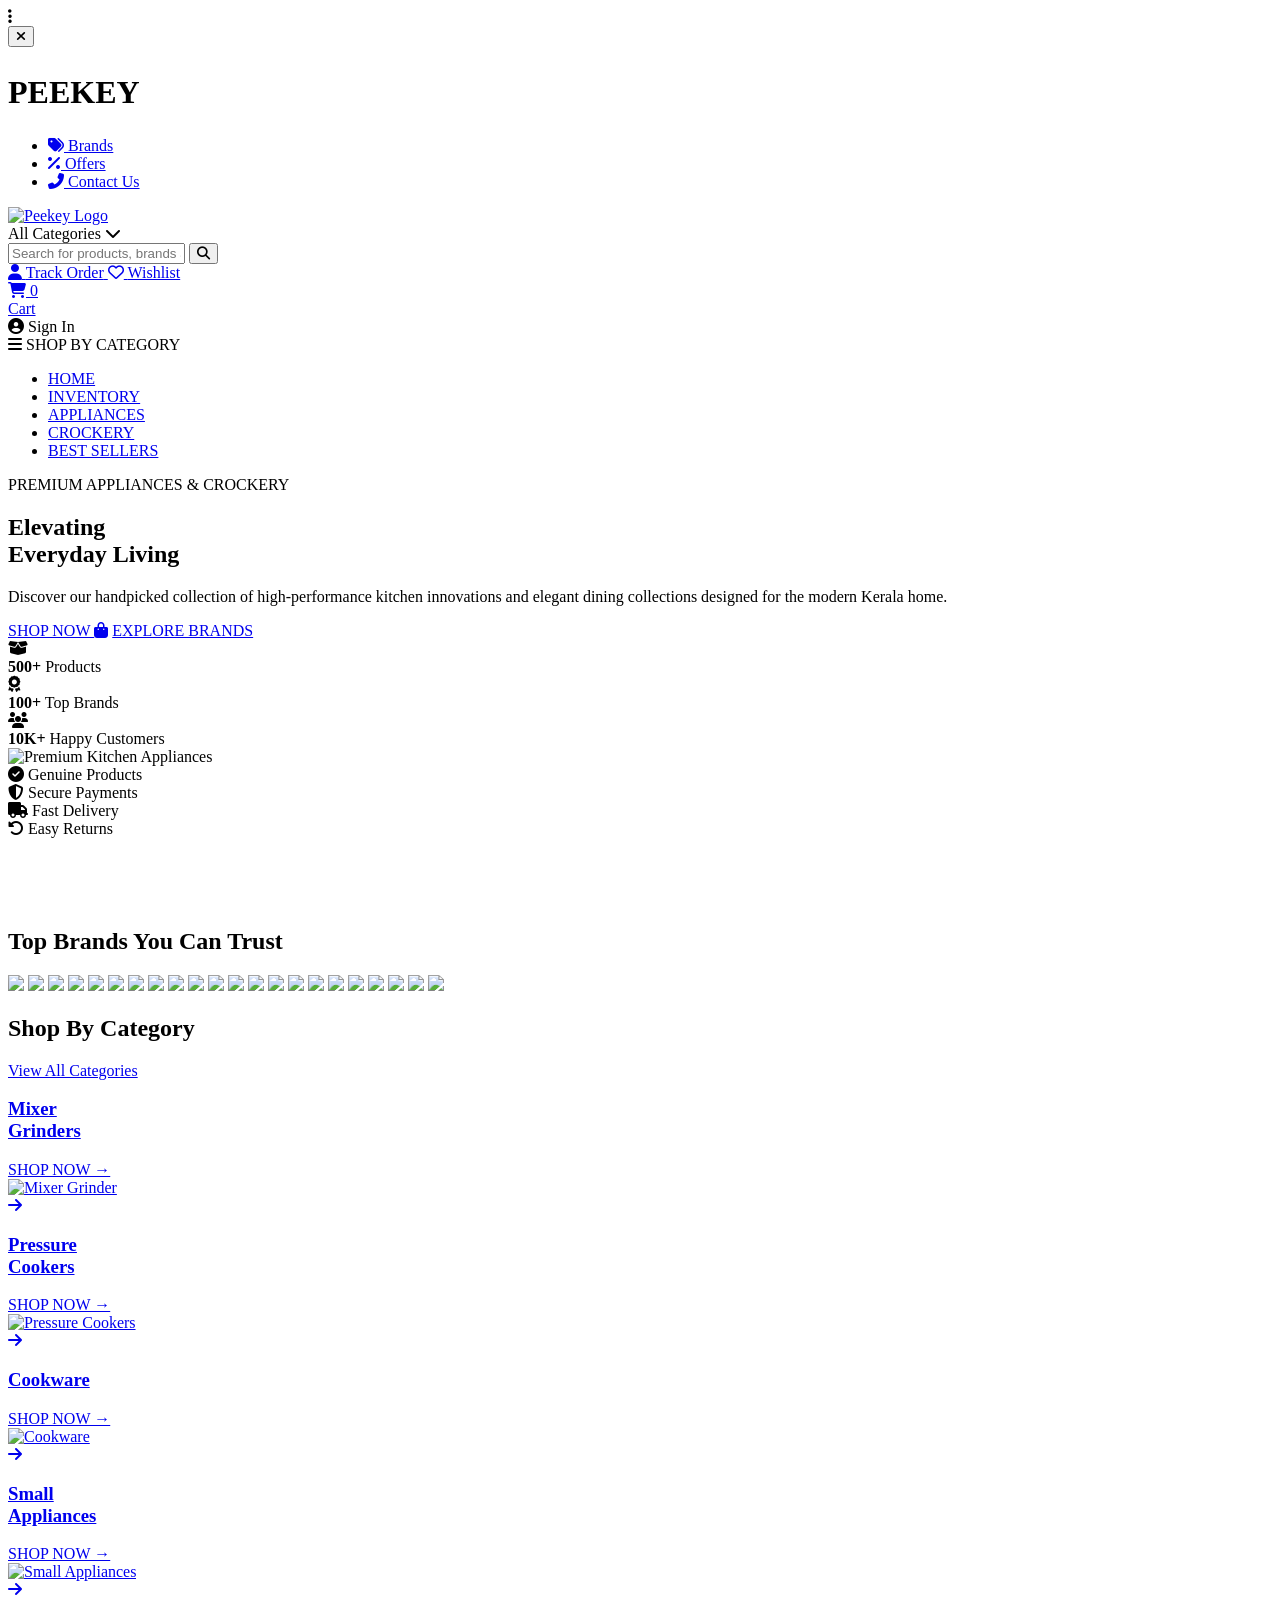
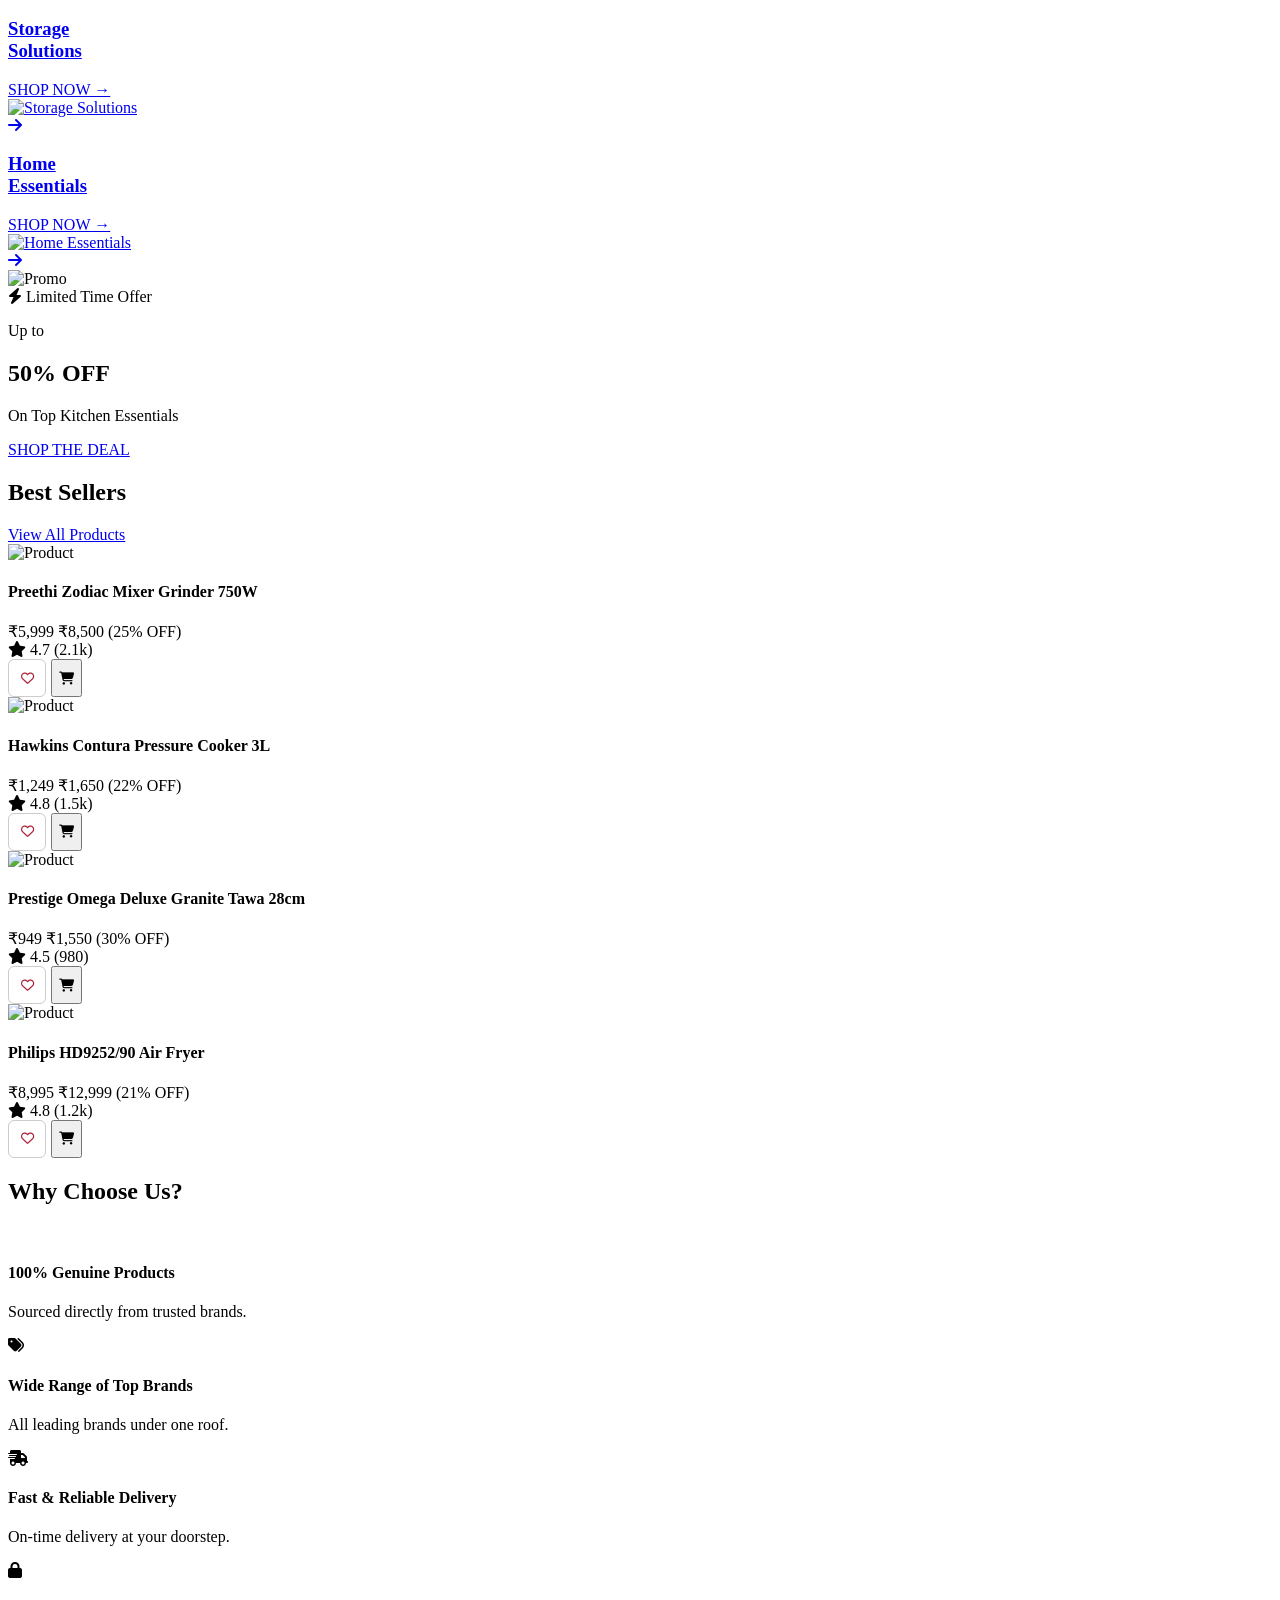
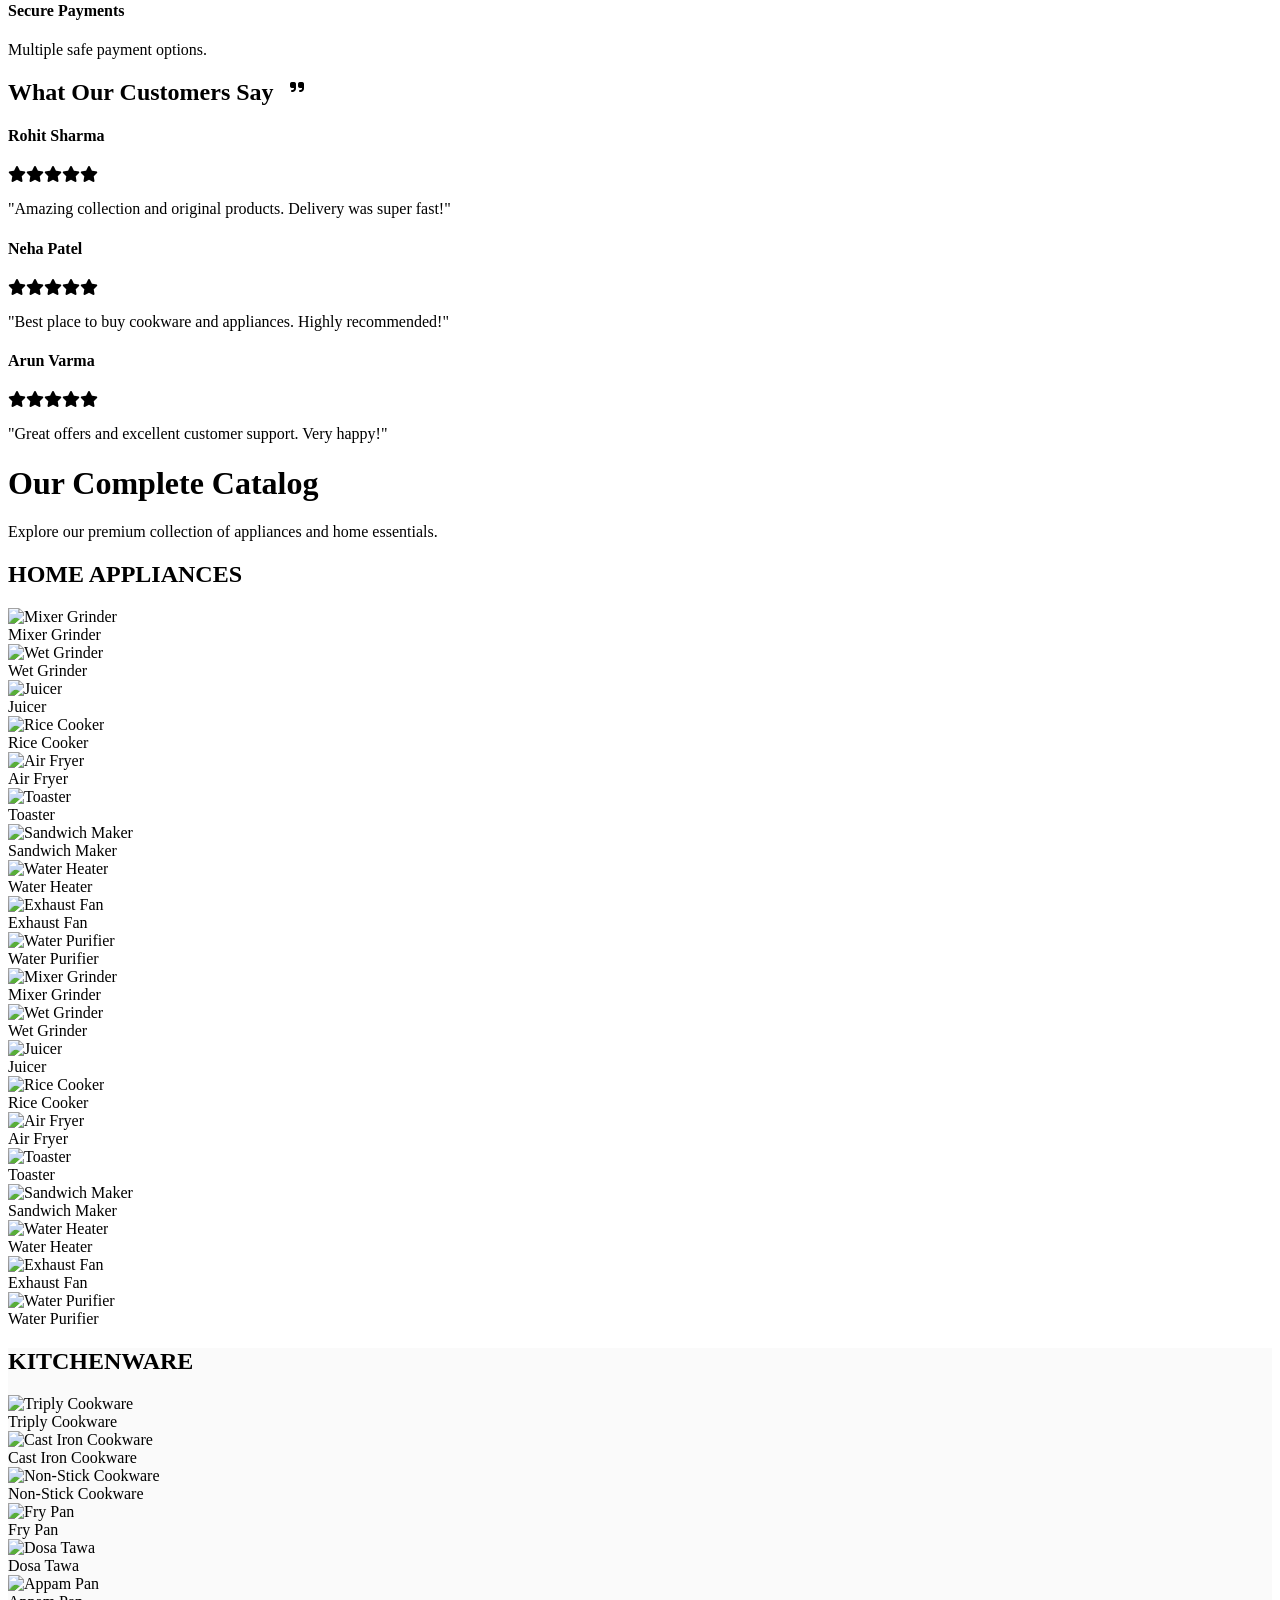
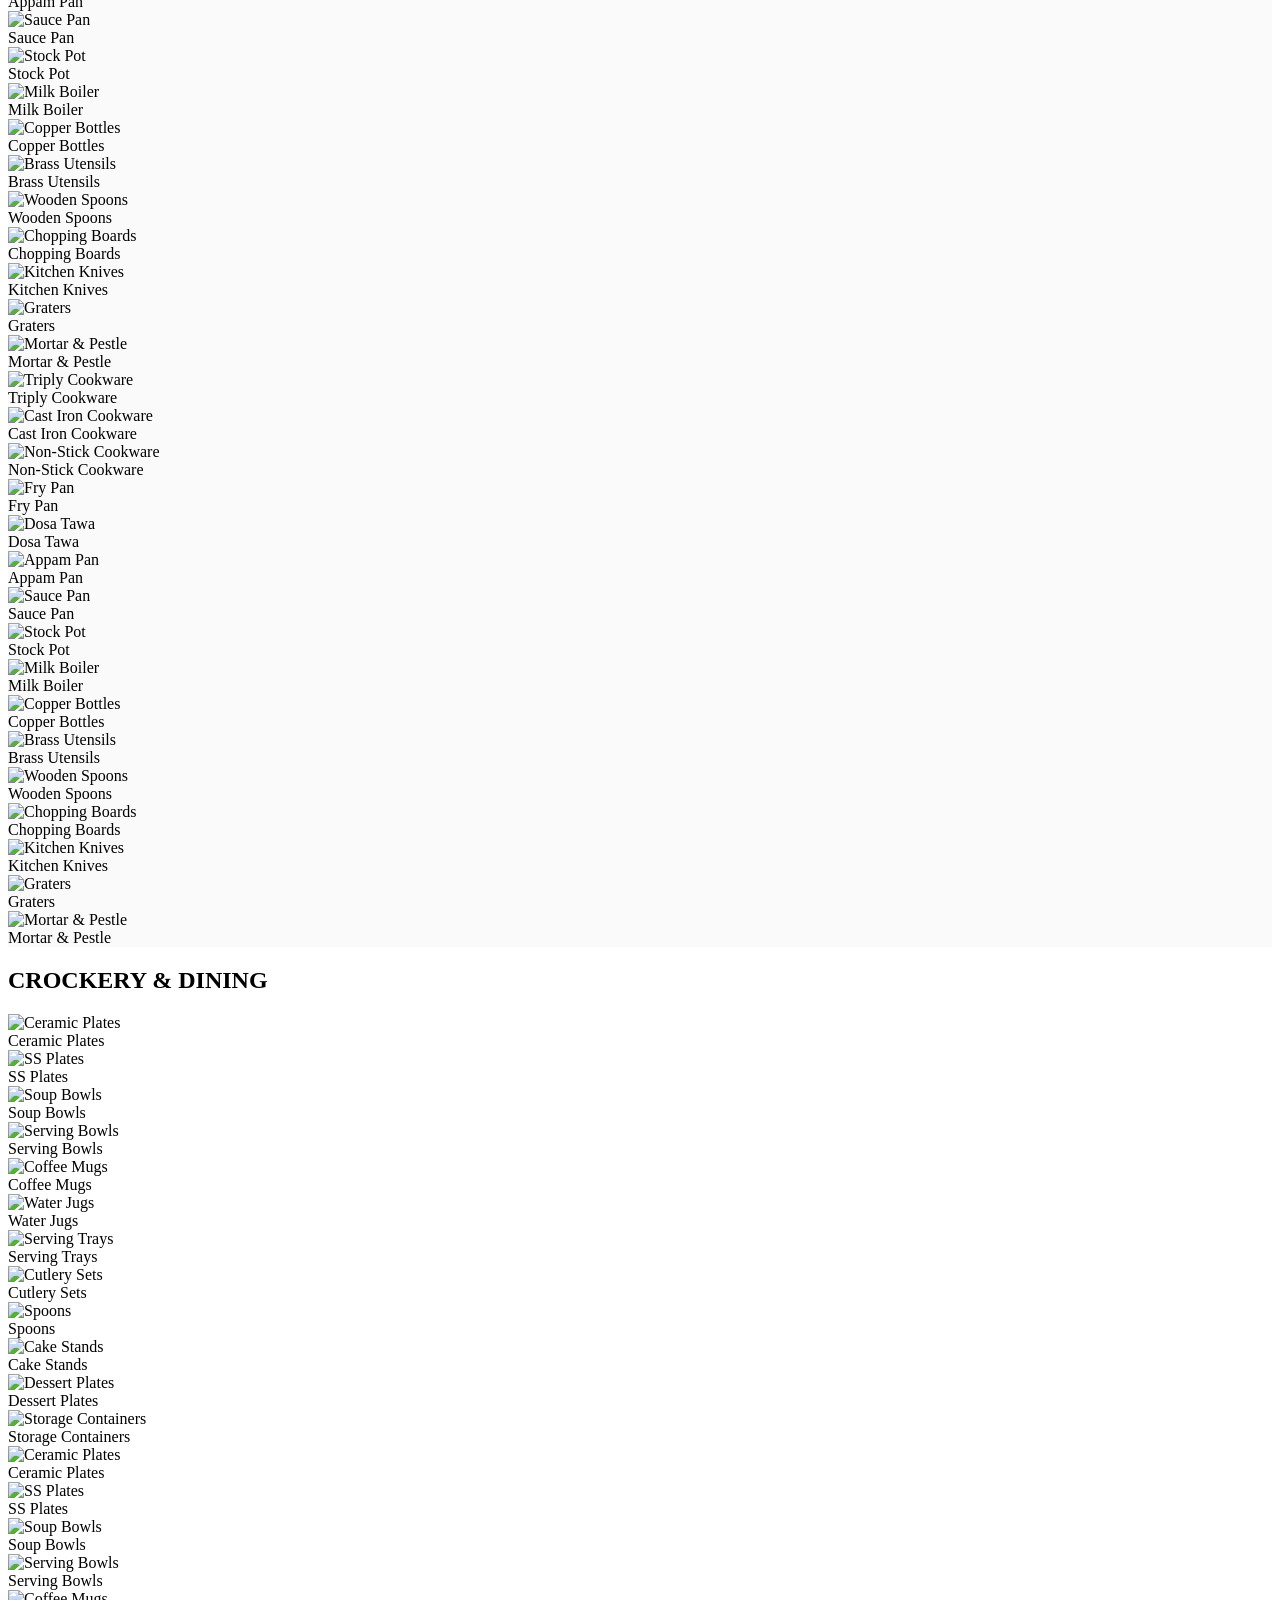
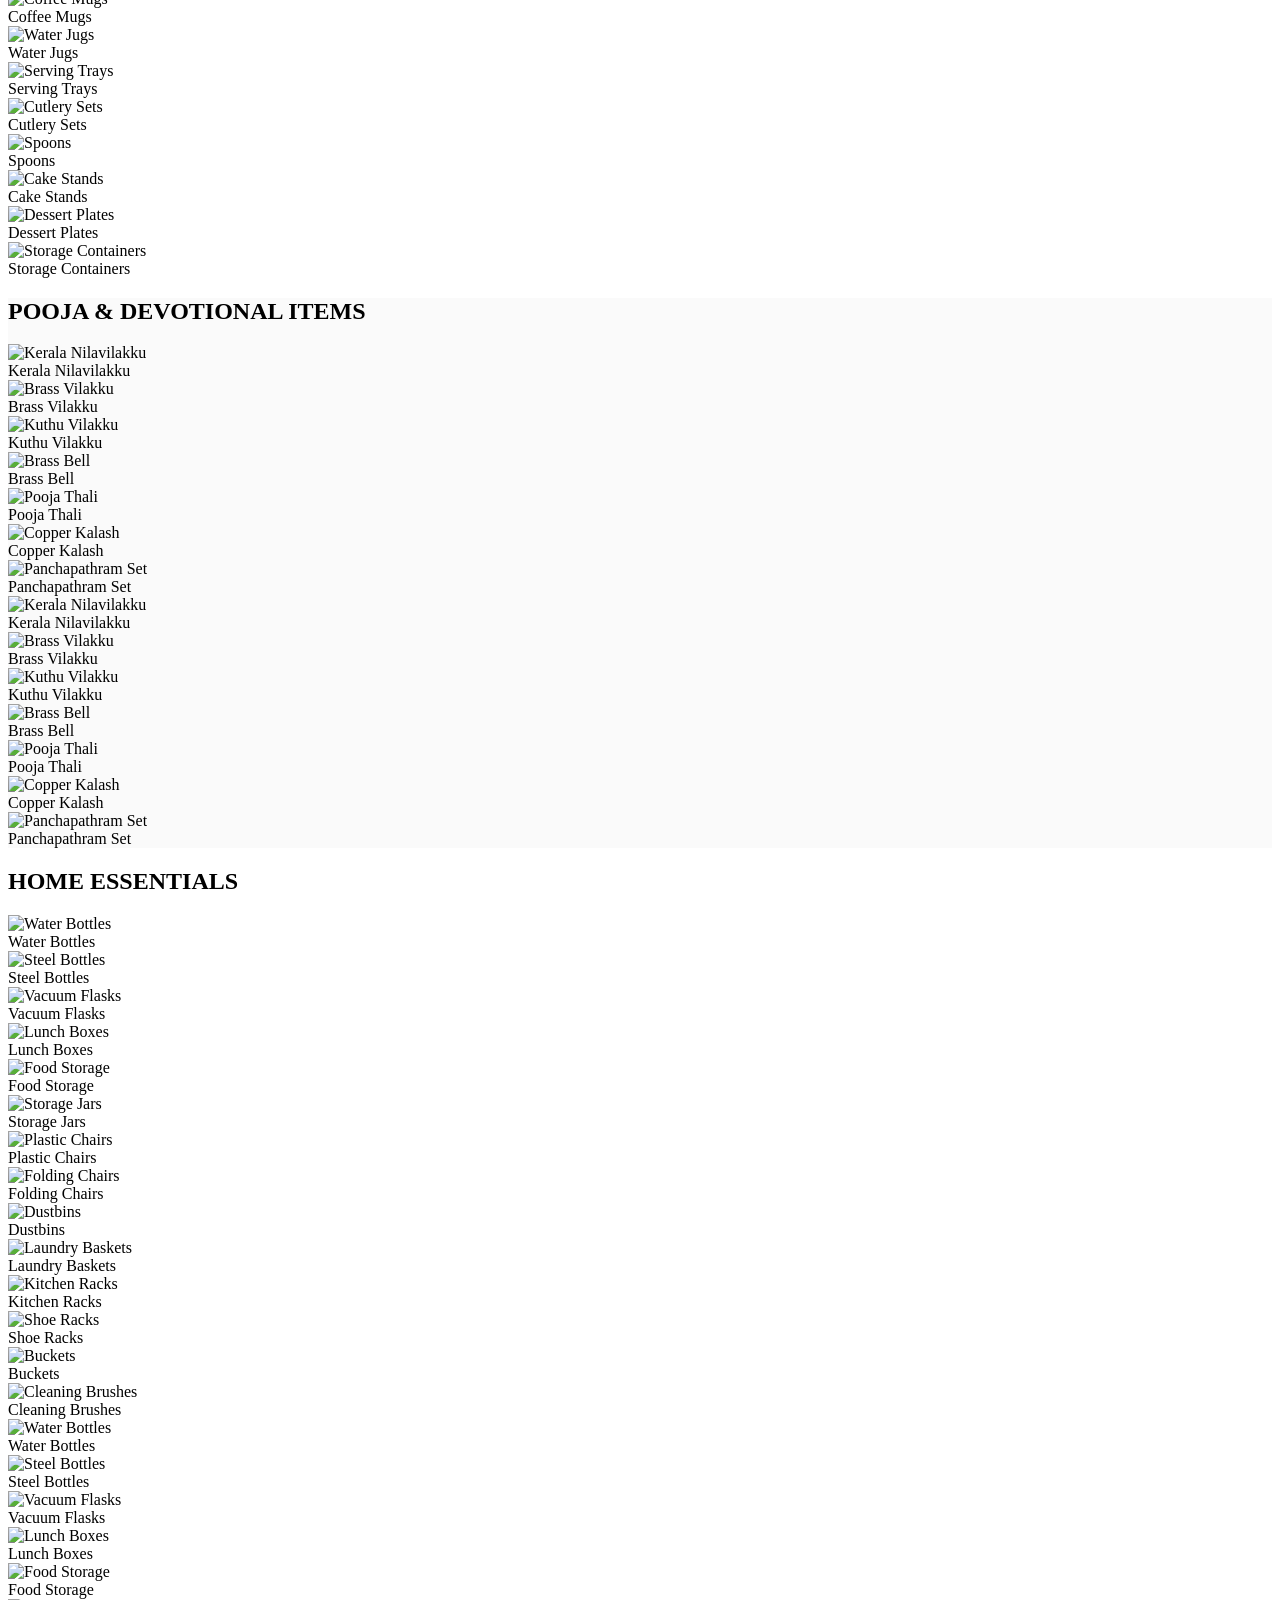
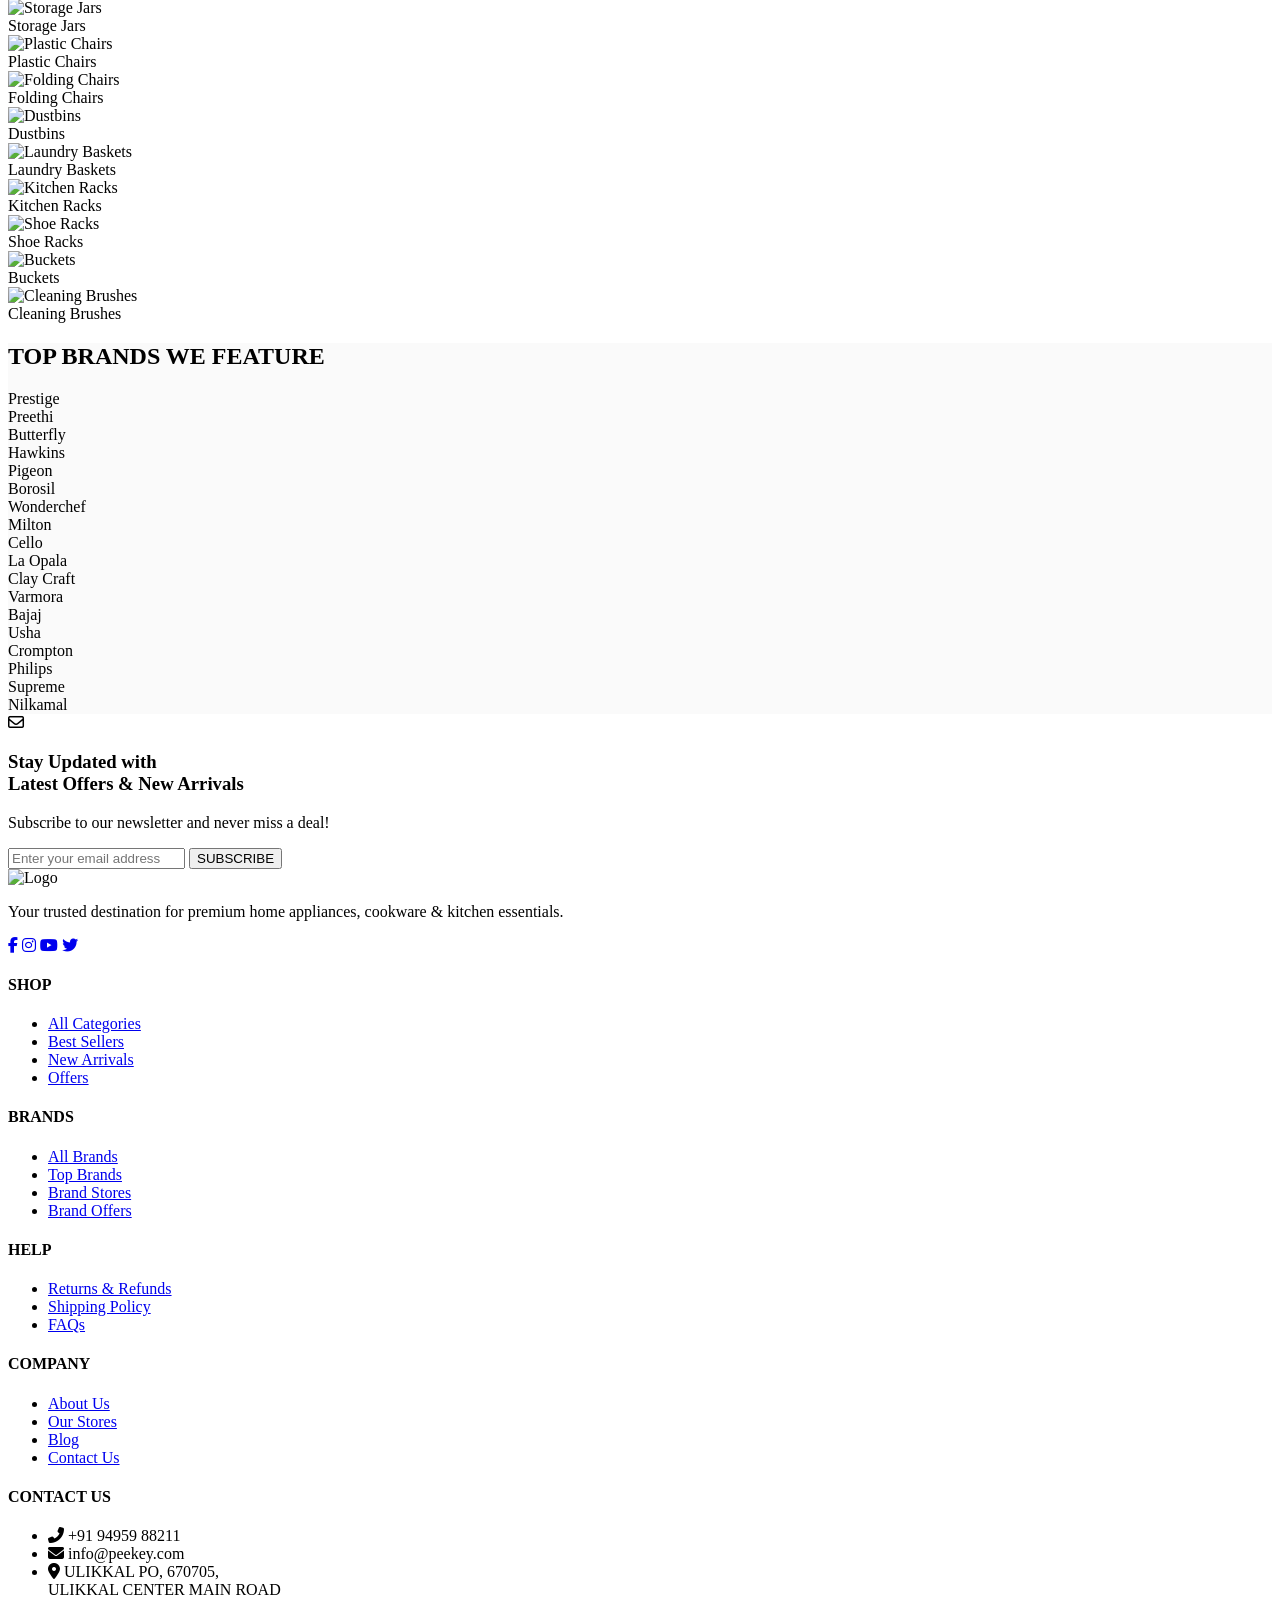
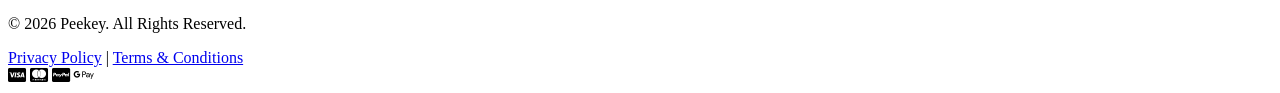
==== index.html @ 18f062eb "update" ====
<!DOCTYPE html>
<html lang="en">
<head>
    <meta charset="UTF-8">
    <meta name="viewport" content="width=device-width, initial-scale=1.0">
    <title>Peekey - Premium Appliances & Crockery</title>
    <!-- Google Fonts -->
    <link rel="preconnect" href="https://fonts.googleapis.com">
    <link rel="preconnect" href="https://fonts.gstatic.com" crossorigin>
    <link href="https://fonts.googleapis.com/css2?family=Outfit:wght@300;400;500;600;700;800&display=swap" rel="stylesheet">
    <link href="https://fonts.googleapis.com/css2?family=Playfair+Display:ital,wght@0,400..900;1,400..900&display=swap" rel="stylesheet">
    <!-- Font Awesome -->
    <link rel="stylesheet" href="https://cdnjs.cloudflare.com/ajax/libs/font-awesome/6.4.0/css/all.min.css">
    <!-- Custom CSS -->
    <link rel="stylesheet" href="css/style.css">
    <!-- Firebase SDKs -->
    <script src="https://www.gstatic.com/firebasejs/10.12.0/firebase-app-compat.js"></script>
    <script src="https://www.gstatic.com/firebasejs/10.12.0/firebase-auth-compat.js"></script>
    <script>
    // ► PASTE YOUR FIREBASE CONFIG HERE (from Firebase Console → Project Settings)
    const FIREBASE_CONFIG = {
      apiKey: "AIzaSyDORHIlkHTnmxTG6Pgc-tPNrzwOXvIFabs",
      authDomain: "peekey-store-ulikkal.firebaseapp.com",
      projectId: "peekey-store-ulikkal",
      storageBucket: "peekey-store-ulikkal.firebasestorage.app",
      messagingSenderId: "1025478049798",
      appId: "1:1025478049798:web:73d416aa0f0b357b710387"
    };
    let firebaseReady = false;
    try {
      if (FIREBASE_CONFIG.apiKey) {
        firebase.initializeApp(FIREBASE_CONFIG);
        firebaseReady = true;
      }
    } catch(e) {}
    </script>
    <style>
    /* Quick Edit Modal */
    #quickEditOverlay {
      position: fixed;
      inset: 0;
      background: rgba(0, 0, 0, 0.6);
      z-index: 100000;
      display: none;
      align-items: center;
      justify-content: center;
      backdrop-filter: blur(4px);
      padding: 16px;
    }
    .qe-card {
      background: #fff;
      border-radius: 16px;
      width: 100%;
      max-width: 380px;
      padding: 24px;
      font-family: 'Outfit', sans-serif;
      box-shadow: 0 20px 60px rgba(0, 0, 0, 0.3);
      position: relative;
      animation: qePop 0.3s cubic-bezier(0.34, 1.56, 0.64, 1);
    }
    @keyframes qePop {
      from { transform: scale(0.9); opacity: 0; }
      to { transform: scale(1); opacity: 1; }
    }
    @media (max-width: 480px) {
      .qe-card {
        padding: 18px;
        border-radius: 12px;
      }
    }
    /* Admin Mode Highlight on shelves */
    .admin-mode-active .shelf-item {
      position: relative;
      cursor: pointer;
    }
    .admin-mode-active .shelf-item::after {
      content: '⚙️ Edit';
      position: absolute;
      top: 6px;
      right: 6px;
      background: rgba(173, 31, 53, 0.9);
      color: #fff;
      font-size: 0.65rem;
      font-weight: 700;
      padding: 3px 6px;
      border-radius: 4px;
      opacity: 0;
      transition: opacity 0.2s ease;
      z-index: 10;
    }
    .admin-mode-active .shelf-item:hover::after {
      opacity: 1;
    }
    </style>
</head>
<body>

    <!-- Right Sidebar Notch Trigger -->
    <div class="right-notch-btn" id="openSidebarBtn">
        <i class="fas fa-ellipsis-v"></i>
    </div>

    <!-- Right Sidebar -->
    <div class="right-sidebar-overlay" id="rightSidebarOverlay"></div>
    <div class="right-sidebar" id="rightSidebar">
        <button class="close-sidebar-btn" id="closeSidebarBtn"><i class="fas fa-times"></i></button>
        <div class="sidebar-logo">
            <h2 style="color:var(--red); font-weight:900; font-size: 2rem;">PEEKEY</h2>
        </div>
        <ul class="sidebar-nav">
            <li><a href="#brands" class="sidebar-link"><i class="fas fa-tags"></i> Brands</a></li>
            <li><a href="#offers" class="sidebar-link"><i class="fas fa-percent"></i> Offers</a></li>
            <li><a href="#contact" class="sidebar-link"><i class="fas fa-phone-alt"></i> Contact Us</a></li>
        </ul>
    </div>


    <!-- Top Search Bar -->
    <div class="top-search-bar">
        <div class="container ts-inner">
            <a href="index.html" class="ts-logo">
                <img src="assets/logo.png" alt="Peekey Logo">
            </a>
            
            <div class="ts-search">
                <div class="search-dropdown">
                    <span>All Categories <i class="fas fa-chevron-down"></i></span>
                </div>
                <input type="text" placeholder="Search for products, brands and more...">
                <button type="submit"><i class="fas fa-search"></i></button>
            </div>
            
            <div class="ts-actions">
                <a href="#catalog" class="ts-action-item">
                    <i class="fas fa-user"></i>
                    <span>Track Order</span>
                </a>
                <a href="#catalog" class="ts-action-item">
                    <i class="far fa-heart"></i>
                    <span>Wishlist</span>
                </a>
                <a href="#catalog" class="ts-action-item cart-btn">
                    <div class="cart-icon-wrapper">
                        <i class="fas fa-shopping-cart"></i>
                        <span class="badge">0</span>
                    </div>
                    <span>Cart</span>
                </a>
                <!-- Sign In / User Button -->
                <div id="signinBtn" class="ts-action-item" style="cursor:pointer" onclick="openSignIn()">
                    <i class="fas fa-circle-user"></i>
                    <span>Sign In</span>
                </div>
                <div id="userBtn" style="display:none;cursor:pointer;align-items:center;gap:8px" onclick="openSignIn()">
                    <div id="userAvatar" style="width:32px;height:32px;border-radius:50%;background:#ad1f35;display:flex;align-items:center;justify-content:center;font-size:.85rem;font-weight:700;color:#fff"></div>
                    <span id="userNameLabel" style="font-size:.78rem;color:#333;font-family:'Outfit',sans-serif"></span>
                </div>
            </div>
        </div>
    </div>

    <!-- Main Navigation Bar -->
    <nav class="main-nav-bar">
        <div class="nav-inner-wrapper">
            <div class="shop-category-btn">
                <i class="fas fa-bars"></i>
                <span>SHOP BY CATEGORY</span>
            </div>
            <ul class="nav-menu">
                <li><a href="index.html" class="active">HOME</a></li>
                                <li><a href="#catalog">INVENTORY</a></li>
                <li><a href="#catalog">APPLIANCES</a></li>
                <li><a href="#catalog">CROCKERY</a></li>
                <li><a href="#best-sellers">BEST SELLERS</a></li>
                
                                            </ul>
        </div>
    </nav>

    <!-- Hero Section -->
    <section class="exact-hero">
        <div class="container hero-container">
            <!-- LEFT: Dark green card -->
            <div class="hero-left">
                <div class="hero-text-content">
                    <p class="hero-tag">PREMIUM APPLIANCES &amp; CROCKERY</p>
                    <h1>Elevating<br>Everyday <span class="highlight-red">Living</span></h1>
                    <p class="hero-desc">Discover our handpicked collection of high-performance kitchen innovations and elegant dining collections designed for the modern Kerala home.</p>
                    <div class="hero-buttons">
                        <a href="#catalog" class="btn-red">SHOP NOW <i class="fas fa-shopping-bag"></i></a>
                        <a href="#brands" class="btn-outline-dark">EXPLORE BRANDS</a>
                    </div>
                    <div class="hero-stats">
                        <div class="stat-item">
                            <i class="fas fa-box-open"></i>
                            <div class="stat-text">
                                <strong>500+</strong>
                                <span>Products</span>
                            </div>
                        </div>
                        <div class="stat-item">
                            <i class="fas fa-award"></i>
                            <div class="stat-text">
                                <strong>100+</strong>
                                <span>Top Brands</span>
                            </div>
                        </div>
                        <div class="stat-item">
                            <i class="fas fa-users"></i>
                            <div class="stat-text">
                                <strong>10K+</strong>
                                <span>Happy Customers</span>
                            </div>
                        </div>
                    </div>
                </div>
            </div>
            <!-- RIGHT: White bg with product image -->
            <div class="hero-right">
                <img src="assets/hero_section.png" alt="Premium Kitchen Appliances" class="hero-main-img">
            </div>
        </div>
        <!-- Floating Features -->
        <div class="container floating-features">
            <div class="feature-card">
                <i class="fas fa-check-circle"></i>
                <span>Genuine Products</span>
            </div>
            <div class="feature-card">
                <i class="fas fa-shield-alt"></i>
                <span>Secure Payments</span>
            </div>
            <div class="feature-card">
                <i class="fas fa-truck"></i>
                <span>Fast Delivery</span>
            </div>
            <div class="feature-card">
                <i class="fas fa-undo-alt"></i>
                <span>Easy Returns</span>
            </div>
        </div>
    </section>

    <!-- Top Brands You Can Trust -->
    <section class="section-padding" id="brands" style="margin-top: 0; padding-top: 70px;">
        <div class="container">
            <h2 class="section-title-center">Top Brands You Can Trust</h2>
            
            <div class="brands-marquee-container">
                <div class="brands-marquee">
                    <img src="assets/brands/prestige.jpg" class="brand-logo-img">
                    <img src="assets/brands/preethi.jpg" class="brand-logo-img">
                    <img src="assets/brands/butterfly.jpg" class="brand-logo-img">
                    <img src="assets/brands/hawakins.jpg" class="brand-logo-img">
                    <img src="assets/brands/wonderchef.jpg" class="brand-logo-img">
                    <img src="assets/brands/milton.jpg" class="brand-logo-img">
                    <img src="assets/brands/cello.jpg" class="brand-logo-img">
                    <img src="assets/brands/laopala.jpg" class="brand-logo-img">
                    <img src="assets/brands/usha.jpg" class="brand-logo-img">
                    <img src="assets/brands/crompton.jpg" class="brand-logo-img">
                    <img src="assets/brands/philips.jpg" class="brand-logo-img">
                    
                    <!-- Duplicate for infinite scroll -->
                    <img src="assets/brands/prestige.jpg" class="brand-logo-img">
                    <img src="assets/brands/preethi.jpg" class="brand-logo-img">
                    <img src="assets/brands/butterfly.jpg" class="brand-logo-img">
                    <img src="assets/brands/hawakins.jpg" class="brand-logo-img">
                    <img src="assets/brands/wonderchef.jpg" class="brand-logo-img">
                    <img src="assets/brands/milton.jpg" class="brand-logo-img">
                    <img src="assets/brands/cello.jpg" class="brand-logo-img">
                    <img src="assets/brands/laopala.jpg" class="brand-logo-img">
                    <img src="assets/brands/usha.jpg" class="brand-logo-img">
                    <img src="assets/brands/crompton.jpg" class="brand-logo-img">
                    <img src="assets/brands/philips.jpg" class="brand-logo-img">
                </div>
            </div>
        </div>
    </section>

    <!-- Shop By Category -->
    <section class="section-padding bg-white" id="best-sellers">
        <div class="container">
            <div class="section-header-flex">
                <h2 class="section-title-left">Shop By Category</h2>
                <a href="#catalog" class="view-all-link">View All Categories</a>
            </div>
            
            <div class="category-grid-exact">
                <a href="inventory.html" class="cat-card-exact">
                    <div class="cat-card-content">
                        <h3>Mixer<br>Grinders</h3>
                        <span class="shop-now-text">SHOP NOW &rarr;</span>
                    </div>
                    <img src="assets/inventory/mixer grinder.png" alt="Mixer Grinder" class="cat-card-img">
                    <div class="cat-card-btn"><i class="fas fa-arrow-right"></i></div>
                </a>
                <a href="inventory.html" class="cat-card-exact">
                    <div class="cat-card-content">
                        <h3>Pressure<br>Cookers</h3>
                        <span class="shop-now-text">SHOP NOW &rarr;</span>
                    </div>
                    <img src="assets/inventory/Pressure Cooker.png" alt="Pressure Cookers" class="cat-card-img">
                    <div class="cat-card-btn"><i class="fas fa-arrow-right"></i></div>
                </a>
                <a href="inventory.html" class="cat-card-exact">
                    <div class="cat-card-content">
                        <h3>Cookware</h3>
                        <span class="shop-now-text">SHOP NOW &rarr;</span>
                    </div>
                    <img src="assets/inventory/Non-Stick Cookware.png" alt="Cookware" class="cat-card-img">
                    <div class="cat-card-btn"><i class="fas fa-arrow-right"></i></div>
                </a>
                <a href="inventory.html" class="cat-card-exact">
                    <div class="cat-card-content">
                        <h3>Small<br>Appliances</h3>
                        <span class="shop-now-text">SHOP NOW &rarr;</span>
                    </div>
                    <img src="assets/inventory/Air Fryer.png" alt="Small Appliances" class="cat-card-img">
                    <div class="cat-card-btn"><i class="fas fa-arrow-right"></i></div>
                </a>
                <a href="inventory.html" class="cat-card-exact">
                    <div class="cat-card-content">
                        <h3>Storage<br>Solutions</h3>
                        <span class="shop-now-text">SHOP NOW &rarr;</span>
                    </div>
                    <img src="assets/inventory/Storage Containers.png" alt="Storage Solutions" class="cat-card-img">
                    <div class="cat-card-btn"><i class="fas fa-arrow-right"></i></div>
                </a>
                <a href="inventory.html" class="cat-card-exact">
                    <div class="cat-card-content">
                        <h3>Home<br>Essentials</h3>
                        <span class="shop-now-text">SHOP NOW &rarr;</span>
                    </div>
                    <img src="assets/inventory/lunch box.png" alt="Home Essentials" class="cat-card-img">
                    <div class="cat-card-btn"><i class="fas fa-arrow-right"></i></div>
                </a>
            </div>
        </div>
    </section>

    <!-- Promotional Banner -->
    <section class="section-padding">
        <div class="container">
            <div class="promo-banner-exact" id="offers">
                <div class="promo-left">
                    <img src="assets/hero_section.png" alt="Promo" style="width: 100%; height: 100%; object-fit: cover;">
                </div>
                <div class="promo-right">
                    <div class="promo-tag"><i class="fas fa-bolt"></i> Limited Time Offer</div>
                    <p class="promo-up-to">Up to</p>
                    <h2>50% OFF</h2>
                    <p class="promo-desc">On Top Kitchen Essentials</p>
                    <a href="#catalog" class="btn-orange">SHOP THE DEAL</a>
                </div>
            </div>
        </div>
    </section>

    <!-- Best Sellers -->
    <section class="section-padding bg-white" id="best-sellers">
        <div class="container">
            <div class="section-header-flex">
                <h2 class="section-title-left">Best Sellers</h2>
                <a href="#catalog" class="view-all-link">View All Products</a>
            </div>
            
            <div class="product-grid-exact">
                <!-- Product 1 -->
                <div class="product-card-exact">
                    <div class="product-img-box">
                        <img src="assets/inventory/mixer grinder.png" alt="Product">
                    </div>
                    <div class="product-info-box">
                        <h4 class="product-title-exact">Preethi Zodiac Mixer Grinder 750W</h4>
                        <div class="product-price-exact">
                            <span class="current">₹5,999</span>
                            <span class="old">₹8,500</span>
                            <span class="discount">(25% OFF)</span>
                        </div>
                        <div class="product-meta-exact">
                            <div class="rating"><i class="fas fa-star"></i> 4.7 <span>(2.1k)</span></div>
                            <div style="display:flex;gap:5px;">
                                <button class="wishlist-btn-exact" style="background:#fff;border:1px solid #ccc;border-radius:6px;width:38px;height:38px;color:#ad1f35;cursor:pointer;transition:0.3s;" onmouseover="this.style.background='#ad1f35';this.style.color='#fff';" onmouseout="this.style.background='#fff';this.style.color='#ad1f35';"><i class="far fa-heart"></i></button>
                                <button class="cart-btn-exact"><i class="fas fa-shopping-cart"></i></button>
                            </div>
                        </div>
                    </div>
                </div>
                
                <!-- Product 2 -->
                <div class="product-card-exact">
                    <div class="product-img-box">
                        <img src="assets/inventory/Pressure Cooker.png" alt="Product">
                    </div>
                    <div class="product-info-box">
                        <h4 class="product-title-exact">Hawkins Contura Pressure Cooker 3L</h4>
                        <div class="product-price-exact">
                            <span class="current">₹1,249</span>
                            <span class="old">₹1,650</span>
                            <span class="discount">(22% OFF)</span>
                        </div>
                        <div class="product-meta-exact">
                            <div class="rating"><i class="fas fa-star"></i> 4.8 <span>(1.5k)</span></div>
                            <div style="display:flex;gap:5px;">
                                <button class="wishlist-btn-exact" style="background:#fff;border:1px solid #ccc;border-radius:6px;width:38px;height:38px;color:#ad1f35;cursor:pointer;transition:0.3s;" onmouseover="this.style.background='#ad1f35';this.style.color='#fff';" onmouseout="this.style.background='#fff';this.style.color='#ad1f35';"><i class="far fa-heart"></i></button>
                                <button class="cart-btn-exact"><i class="fas fa-shopping-cart"></i></button>
                            </div>
                        </div>
                    </div>
                </div>

                <!-- Product 3 -->
                <div class="product-card-exact">
                    <div class="product-img-box">
                        <img src="assets/inventory/Dosa Tawa.png" alt="Product">
                    </div>
                    <div class="product-info-box">
                        <h4 class="product-title-exact">Prestige Omega Deluxe Granite Tawa 28cm</h4>
                        <div class="product-price-exact">
                            <span class="current">₹949</span>
                            <span class="old">₹1,550</span>
                            <span class="discount">(30% OFF)</span>
                        </div>
                        <div class="product-meta-exact">
                            <div class="rating"><i class="fas fa-star"></i> 4.5 <span>(980)</span></div>
                            <div style="display:flex;gap:5px;">
                                <button class="wishlist-btn-exact" style="background:#fff;border:1px solid #ccc;border-radius:6px;width:38px;height:38px;color:#ad1f35;cursor:pointer;transition:0.3s;" onmouseover="this.style.background='#ad1f35';this.style.color='#fff';" onmouseout="this.style.background='#fff';this.style.color='#ad1f35';"><i class="far fa-heart"></i></button>
                                <button class="cart-btn-exact"><i class="fas fa-shopping-cart"></i></button>
                            </div>
                        </div>
                    </div>
                </div>

                <!-- Product 4 -->
                <div class="product-card-exact">
                    <div class="product-img-box">
                        <img src="assets/inventory/Air Fryer.png" alt="Product">
                    </div>
                    <div class="product-info-box">
                        <h4 class="product-title-exact">Philips HD9252/90 Air Fryer</h4>
                        <div class="product-price-exact">
                            <span class="current">₹8,995</span>
                            <span class="old">₹12,999</span>
                            <span class="discount">(21% OFF)</span>
                        </div>
                        <div class="product-meta-exact">
                            <div class="rating"><i class="fas fa-star"></i> 4.8 <span>(1.2k)</span></div>
                            <div style="display:flex;gap:5px;">
                                <button class="wishlist-btn-exact" style="background:#fff;border:1px solid #ccc;border-radius:6px;width:38px;height:38px;color:#ad1f35;cursor:pointer;transition:0.3s;" onmouseover="this.style.background='#ad1f35';this.style.color='#fff';" onmouseout="this.style.background='#fff';this.style.color='#ad1f35';"><i class="far fa-heart"></i></button>
                                <button class="cart-btn-exact"><i class="fas fa-shopping-cart"></i></button>
                            </div>
                        </div>
                    </div>
                </div>
            </div>
        </div>
    </section>

    <!-- Why Choose Us -->
    <section class="section-padding">
        <div class="container">
            <h2 class="section-title-center">Why Choose Us?</h2>
            
            <div class="wcu-grid-exact">
                <div class="wcu-card-exact">
                    <i class="fas fa-check-shield"></i>
                    <div class="wcu-text">
                        <h4>100% Genuine Products</h4>
                        <p>Sourced directly from trusted brands.</p>
                    </div>
                </div>
                <div class="wcu-card-exact">
                    <i class="fas fa-tags"></i>
                    <div class="wcu-text">
                        <h4>Wide Range of Top Brands</h4>
                        <p>All leading brands under one roof.</p>
                    </div>
                </div>
                <div class="wcu-card-exact">
                    <i class="fas fa-truck-fast"></i>
                    <div class="wcu-text">
                        <h4>Fast & Reliable Delivery</h4>
                        <p>On-time delivery at your doorstep.</p>
                    </div>
                </div>
                <div class="wcu-card-exact">
                    <i class="fas fa-lock"></i>
                    <div class="wcu-text">
                        <h4>Secure Payments</h4>
                        <p>Multiple safe payment options.</p>
                    </div>
                </div>
            </div>
        </div>
    </section>

    <!-- Testimonials -->
    <section class="section-padding">
        <div class="container">
            <h2 class="section-title-center">What Our Customers Say <i class="fas fa-quote-right" style="color:var(--red); font-size:1rem; margin-left:10px; vertical-align:top;"></i></h2>
            
            <div class="test-grid-exact">
                <div class="test-card-exact">
                    <div class="test-header">
                        <div class="test-avatar" style="background-color: #ddd;"></div>
                        <div class="test-user">
                            <h4>Rohit Sharma</h4>
                            <div class="stars"><i class="fas fa-star"></i><i class="fas fa-star"></i><i class="fas fa-star"></i><i class="fas fa-star"></i><i class="fas fa-star"></i></div>
                        </div>
                    </div>
                    <p>"Amazing collection and original products. Delivery was super fast!"</p>
                </div>
                <div class="test-card-exact">
                    <div class="test-header">
                        <div class="test-avatar" style="background-color: #ddd;"></div>
                        <div class="test-user">
                            <h4>Neha Patel</h4>
                            <div class="stars"><i class="fas fa-star"></i><i class="fas fa-star"></i><i class="fas fa-star"></i><i class="fas fa-star"></i><i class="fas fa-star"></i></div>
                        </div>
                    </div>
                    <p>"Best place to buy cookware and appliances. Highly recommended!"</p>
                </div>
                <div class="test-card-exact">
                    <div class="test-header">
                        <div class="test-avatar" style="background-color: #ddd;"></div>
                        <div class="test-user">
                            <h4>Arun Varma</h4>
                            <div class="stars"><i class="fas fa-star"></i><i class="fas fa-star"></i><i class="fas fa-star"></i><i class="fas fa-star"></i><i class="fas fa-star"></i></div>
                        </div>
                    </div>
                    <p>"Great offers and excellent customer support. Very happy!"</p>
                </div>
            </div>
        </div>
    </section>
    <!-- ===== CATALOG SECTION (merged from inventory) ===== -->
    <a class="inv-anchor" id="catalog"></a>

    <div class="inventory-page-title container">
        <h1>Our Complete Catalog</h1>
        <p>Explore our premium collection of appliances and home essentials.</p>
    </div>

    <section class="inventory-section section-padding">
        <div class="container">
            <div class="section-title-new"><div class="line"></div><h2>HOME APPLIANCES</h2><div class="line"></div></div>
            <div class="shelf-container"></div>
        </div>
    </section>

    <div class="section-divider"></div>

    <section class="inventory-section section-padding" style="background:#fafafa;">
        <div class="container">
            <div class="section-title-new"><div class="line"></div><h2>KITCHENWARE</h2><div class="line"></div></div>
            <div class="shelf-container"></div>
        </div>
    </section>

    <div class="section-divider"></div>

    <section class="inventory-section section-padding">
        <div class="container">
            <div class="section-title-new"><div class="line"></div><h2>CROCKERY &amp; DINING</h2><div class="line"></div></div>
            <div class="shelf-container"></div>
        </div>
    </section>

    <div class="section-divider"></div>

    <section class="inventory-section section-padding" style="background:#fafafa;">
        <div class="container">
            <div class="section-title-new"><div class="line"></div><h2>POOJA &amp; DEVOTIONAL ITEMS</h2><div class="line"></div></div>
            <div class="shelf-container"></div>
        </div>
    </section>

    <div class="section-divider"></div>

    <section class="inventory-section section-padding">
        <div class="container">
            <div class="section-title-new"><div class="line"></div><h2>HOME ESSENTIALS</h2><div class="line"></div></div>
            <div class="shelf-container"></div>
        </div>
    </section>

    <div class="section-divider"></div>

    <section class="inventory-section section-padding" style="background:#fafafa;">
        <div class="container">
            <div class="section-title-new"><div class="line"></div><h2>TOP BRANDS WE FEATURE</h2><div class="line"></div></div>
            <div class="brands-grid-inventory">
                <div class="brand-tag-inventory">Prestige</div><div class="brand-tag-inventory">Preethi</div>
                <div class="brand-tag-inventory">Butterfly</div><div class="brand-tag-inventory">Hawkins</div>
                <div class="brand-tag-inventory">Pigeon</div><div class="brand-tag-inventory">Borosil</div>
                <div class="brand-tag-inventory">Wonderchef</div><div class="brand-tag-inventory">Milton</div>
                <div class="brand-tag-inventory">Cello</div><div class="brand-tag-inventory">La Opala</div>
                <div class="brand-tag-inventory">Clay Craft</div><div class="brand-tag-inventory">Varmora</div>
                <div class="brand-tag-inventory">Bajaj</div><div class="brand-tag-inventory">Usha</div>
                <div class="brand-tag-inventory">Crompton</div><div class="brand-tag-inventory">Philips</div>
                <div class="brand-tag-inventory">Supreme</div><div class="brand-tag-inventory">Nilkamal</div>
            </div>
        </div>
    </section>


    <!-- Newsletter -->
    <section class="section-padding" style="padding-bottom: 0;">
        <div class="container">
            <div class="newsletter-exact">
                <div class="nl-left">
                    <div class="nl-icon"><i class="far fa-envelope"></i></div>
                    <div class="nl-text">
                        <h3>Stay Updated with<br>Latest Offers & New Arrivals</h3>
                        <p>Subscribe to our newsletter and never miss a deal!</p>
                    </div>
                </div>
                <div class="nl-right">
                    <input type="email" placeholder="Enter your email address">
                    <button class="btn-orange">SUBSCRIBE</button>
                </div>
            </div>
        </div>
    </section>

    <!-- Footer -->
    <footer class="footer-exact" id="contact">
        <div class="container">
            <div class="footer-grid-exact">
                <div class="footer-col-exact brand">
                    <img src="assets/logo.png" alt="Logo">
                    <p>Your trusted destination for premium home appliances, cookware & kitchen essentials.</p>
                    <div class="social-icons">
                        <a href="#"><i class="fab fa-facebook-f"></i></a>
                        <a href="#"><i class="fab fa-instagram"></i></a>
                        <a href="#"><i class="fab fa-youtube"></i></a>
                        <a href="#"><i class="fab fa-twitter"></i></a>
                    </div>
                </div>
                
                <div class="footer-col-exact">
                    <h4>SHOP</h4>
                    <ul>
                        <li><a href="#">All Categories</a></li>
                        <li><a href="#">Best Sellers</a></li>
                        <li><a href="#">New Arrivals</a></li>
                        <li><a href="#">Offers</a></li>
                    </ul>
                </div>
                
                <div class="footer-col-exact">
                    <h4>BRANDS</h4>
                    <ul>
                        <li><a href="#">All Brands</a></li>
                        <li><a href="#">Top Brands</a></li>
                        <li><a href="#">Brand Stores</a></li>
                        <li><a href="#">Brand Offers</a></li>
                    </ul>
                </div>
                
                <div class="footer-col-exact">
                    <h4>HELP</h4>
                    <ul>
                                                <li><a href="#">Returns & Refunds</a></li>
                        <li><a href="#">Shipping Policy</a></li>
                        <li><a href="#">FAQs</a></li>
                    </ul>
                </div>
                
                <div class="footer-col-exact">
                    <h4>COMPANY</h4>
                    <ul>
                        <li><a href="#">About Us</a></li>
                        <li><a href="#">Our Stores</a></li>
                        <li><a href="#">Blog</a></li>
                        <li><a href="#">Contact Us</a></li>
                    </ul>
                </div>
                
                <div class="footer-col-exact contact" id="contact">
                    <h4>CONTACT US</h4>
                    <ul>
                        <li><i class="fas fa-phone-alt"></i> +91 94959 88211</li>
                        <li><i class="fas fa-envelope"></i> info@peekey.com</li>
                        <li><i class="fas fa-map-marker-alt"></i> ULIKKAL PO, 670705,<br>ULIKKAL CENTER MAIN ROAD</li>
                    </ul>
                </div>
            </div>
            
            <div class="footer-bottom-exact">
                <p>&copy; 2026 Peekey. All Rights Reserved.</p>
                <div class="footer-links">
                    <a href="#">Privacy Policy</a> | <a href="#">Terms & Conditions</a>
                </div>
                <div class="payment-methods">
                    <i class="fab fa-cc-visa"></i>
                    <i class="fab fa-cc-mastercard"></i>
                    <i class="fab fa-cc-paypal"></i>
                    <i class="fab fa-google-pay"></i>
                </div>
            </div>
        </div>
    </footer>

    <script src="js/main.js"></script>
    <script src="js/ecommerce.js"></script>
    <script src="js/cloud-images.js"></script>
    <script>CloudImages.applyToPage();</script>
    <script>
    // Load admin-uploaded cloud products into the correct shelf sections
    (function(){
      const SK = 'peekey_products_v2';
      const CAT_ORDER = ['Home Appliances','Kitchenware','Crockery & Dining','Pooja & Devotional','Home Essentials'];
      const ADMIN_EMAIL = 'peekeymetalsulikkal@gmail.com';

      const DEFAULT_PRODUCTS = [
        // Home Appliances
        { id: "def-mixer", name: "Mixer Grinder", category: "Home Appliances", url: "assets/inventory/Mixer Grinder.png", price: "", at: 1718360000000 },
        { id: "def-wet", name: "Wet Grinder", category: "Home Appliances", url: "assets/inventory/Wet Grinder.png", price: "", at: 1718360000000 },
        { id: "def-juicer", name: "Juicer", category: "Home Appliances", url: "assets/inventory/Juicer.png", price: "", at: 1718360000000 },
        { id: "def-rice", name: "Rice Cooker", category: "Home Appliances", url: "assets/inventory/Rice Cooker.png", price: "", at: 1718360000000 },
        { id: "def-air", name: "Air Fryer", category: "Home Appliances", url: "assets/inventory/Air Fryer.png", price: "", at: 1718360000000 },
        { id: "def-toaster", name: "Toaster", category: "Home Appliances", url: "assets/inventory/Toaster.png", price: "", at: 1718360000000 },
        { id: "def-sandwich", name: "Sandwich Maker", category: "Home Appliances", url: "assets/inventory/Sandwich Maker.png", price: "", at: 1718360000000 },
        { id: "def-heater", name: "Water Heater", category: "Home Appliances", url: "assets/inventory/Water Heater.png", price: "", at: 1718360000000 },
        { id: "def-fan", name: "Exhaust Fan", category: "Home Appliances", url: "assets/inventory/Exhaust Fan.png", price: "", at: 1718360000000 },
        { id: "def-purifier", name: "Water Purifier", category: "Home Appliances", url: "assets/inventory/Water Purifier.png", price: "", at: 1718360000000 },

        // Kitchenware
        { id: "def-triply", name: "Triply Cookware", category: "Kitchenware", url: "assets/inventory/Triply Cookware.png", price: "", at: 1718360000000 },
        { id: "def-cast", name: "Cast Iron Cookware", category: "Kitchenware", url: "assets/inventory/Cast Iron Cookware.png", price: "", at: 1718360000000 },
        { id: "def-nonstick", name: "Non-Stick Cookware", category: "Kitchenware", url: "assets/inventory/Non-Stick Cookware.png", price: "", at: 1718360000000 },
        { id: "def-fry", name: "Fry Pan", category: "Kitchenware", url: "assets/inventory/Fry Pan.png", price: "", at: 1718360000000 },
        { id: "def-tawa", name: "Dosa Tawa", category: "Kitchenware", url: "assets/inventory/Dosa Tawa.png", price: "", at: 1718360000000 },
        { id: "def-appam", name: "Appam Pan", category: "Kitchenware", url: "assets/inventory/Appam Pan.png", price: "", at: 1718360000000 },
        { id: "def-sauce", name: "Sauce Pan", category: "Kitchenware", url: "assets/inventory/Sauce Pan.png", price: "", at: 1718360000000 },
        { id: "def-stock", name: "Stock Pot", category: "Kitchenware", url: "assets/inventory/Stock Pot.png", price: "", at: 1718360000000 },
        { id: "def-boiler", name: "Milk Boiler", category: "Kitchenware", url: "assets/inventory/Milk Boiler.png", price: "", at: 1718360000000 },
        { id: "def-copper", name: "Copper Bottles", category: "Kitchenware", url: "assets/inventory/brass bottle.png", price: "", at: 1718360000000 },
        { id: "def-brass", name: "Brass Utensils", category: "Kitchenware", url: "assets/inventory/Brass Utensils.png", price: "", at: 1718360000000 },
        { id: "def-wooden", name: "Wooden Spoons", category: "Kitchenware", url: "assets/inventory/Wooden Spoon.png", price: "", at: 1718360000000 },
        { id: "def-chop", name: "Chopping Boards", category: "Kitchenware", url: "assets/inventory/Chopping Boards.png", price: "", at: 1718360000000 },
        { id: "def-knives", name: "Kitchen Knives", category: "Kitchenware", url: "assets/inventory/Kitchen Knives.png", price: "", at: 1718360000000 },
        { id: "def-graters", name: "Graters", category: "Kitchenware", url: "assets/inventory/Graters.png", price: "", at: 1718360000000 },
        { id: "def-mortar", name: "Mortar & Pestle", category: "Kitchenware", url: "assets/inventory/Mortar and Pestle.png", price: "", at: 1718360000000 },

        // Crockery & Dining
        { id: "def-cplates", name: "Ceramic Plates", category: "Crockery & Dining", url: "assets/inventory/Ceramic Plates.png", price: "", at: 1718360000000 },
        { id: "def-ssplates", name: "SS Plates", category: "Crockery & Dining", url: "assets/inventory/Stainless Steel Plates.png", price: "", at: 1718360000000 },
        { id: "def-sbowls", name: "Soup Bowls", category: "Crockery & Dining", url: "assets/inventory/Soup Bowls.png", price: "", at: 1718360000000 },
        { id: "def-svbowls", name: "Serving Bowls", category: "Crockery & Dining", url: "assets/inventory/Serving Bowls.png", price: "", at: 1718360000000 },
        { id: "def-mugs", name: "Coffee Mugs", category: "Crockery & Dining", url: "assets/inventory/Coffee Mugs.png", price: "", at: 1718360000000 },
        { id: "def-jugs", name: "Water Jugs", category: "Crockery & Dining", url: "assets/inventory/Water Jugs.png", price: "", at: 1718360000000 },
        { id: "def-trays", name: "Serving Trays", category: "Crockery & Dining", url: "assets/inventory/Serving Trays.png", price: "", at: 1718360000000 },
        { id: "def-cutlery", name: "Cutlery Sets", category: "Crockery & Dining", url: "assets/inventory/Cutlery Sets.png", price: "", at: 1718360000000 },
        { id: "def-spoons", name: "Spoons", category: "Crockery & Dining", url: "assets/inventory/Spoons.png", price: "", at: 1718360000000 },
        { id: "def-stands", name: "Cake Stands", category: "Crockery & Dining", url: "assets/inventory/Cake Stands.png", price: "", at: 1718360000000 },
        { id: "def-dplates", name: "Dessert Plates", category: "Crockery & Dining", url: "assets/inventory/Dessert Plates.png", price: "", at: 1718360000000 },
        { id: "def-containers", name: "Storage Containers", category: "Crockery & Dining", url: "assets/inventory/Storage Containers.png", price: "", at: 1718360000000 },

        // Pooja & Devotional
        { id: "def-nilavilakku", name: "Kerala Nilavilakku", category: "Pooja & Devotional", url: "assets/inventory/Kerala Nilavilakku.png", price: "", at: 1718360000000 },
        { id: "def-bvilakku", name: "Brass Vilakku", category: "Pooja & Devotional", url: "assets/inventory/Brass Vilakku.png", price: "", at: 1718360000000 },
        { id: "def-kvilakku", name: "Kuthu Vilakku", category: "Pooja & Devotional", url: "assets/inventory/Kuthu Vilakku.png", price: "", at: 1718360000000 },
        { id: "def-bell", name: "Brass Bell", category: "Pooja & Devotional", url: "assets/inventory/Brass Bell.png", price: "", at: 1718360000000 },
        { id: "def-thali", name: "Pooja Thali", category: "Pooja & Devotional", url: "assets/inventory/Pooja Thali.png", price: "", at: 1718360000000 },
        { id: "def-kalash", name: "Copper Kalash", category: "Pooja & Devotional", url: "assets/inventory/Copper Kalash.png", price: "", at: 1718360000000 },
        { id: "def-panchapathram", name: "Panchapathram Set", category: "Pooja & Devotional", url: "assets/inventory/Panchapathram Set.png", price: "", at: 1718360000000 },

        // Home Essentials
        { id: "def-wbottle", name: "Water Bottles", category: "Home Essentials", url: "assets/inventory/water bottle.png", price: "", at: 1718360000000 },
        { id: "def-sbottle", name: "Steel Bottles", category: "Home Essentials", url: "assets/inventory/steel water bottle.png", price: "", at: 1718360000000 },
        { id: "def-flask", name: "Vacuum Flasks", category: "Home Essentials", url: "assets/inventory/vacuum flask.png", price: "", at: 1718360000000 },
        { id: "def-lunch", name: "Lunch Boxes", category: "Home Essentials", url: "assets/inventory/lunch box.png", price: "", at: 1718360000000 },
        { id: "def-fstorage", name: "Food Storage", category: "Home Essentials", url: "assets/inventory/Food Storage Containers.png", price: "", at: 1718360000000 },
        { id: "def-jars", name: "Storage Jars", category: "Home Essentials", url: "assets/inventory/Kitchen Storage Jars.png", price: "", at: 1718360000000 },
        { id: "def-pchairs", name: "Plastic Chairs", category: "Home Essentials", url: "assets/inventory/Plastic Chairs.png", price: "", at: 1718360000000 },
        { id: "def-fchairs", name: "Folding Chairs", category: "Home Essentials", url: "assets/inventory/foldable Chairs.png", price: "", at: 1718360000000 },
        { id: "def-bins", name: "Dustbins", category: "Home Essentials", url: "assets/inventory/Dustbins.png", price: "", at: 1718360000000 },
        { id: "def-baskets", name: "Laundry Baskets", category: "Home Essentials", url: "assets/inventory/Laundry Baskets.png", price: "", at: 1718360000000 },
        { id: "def-kracks", name: "Kitchen Racks", category: "Home Essentials", url: "assets/inventory/Kitchen Racks.png", price: "", at: 1718360000000 },
        { id: "def-sracks", name: "Shoe Racks", category: "Home Essentials", url: "assets/inventory/Shoe Racks.png", price: "", at: 1718360000000 },
        { id: "def-buckets", name: "Buckets", category: "Home Essentials", url: "assets/inventory/Buckets.png", price: "", at: 1718360000000 },
        { id: "def-brushes", name: "Cleaning Brushes", category: "Home Essentials", url: "assets/inventory/Cleaning Brushes.png", price: "", at: 1718360000000 }
      ];

      // ── Initialize LocalStorage Catalog if not already set ───────
      if (!localStorage.getItem('pk_initialized')) {
        localStorage.setItem(SK, JSON.stringify(DEFAULT_PRODUCTS));
        localStorage.setItem('pk_initialized', '1');
      }

      function load(){
        // Remove old dynamic elements
        document.querySelectorAll('.shelf-item.pk-cloud-item').forEach(el => el.remove());

        let products;
        try{ products = JSON.parse(localStorage.getItem(SK)||'[]'); }catch{ return; }
        if(!products.length) return;

        // Check if admin is currently logged in
        const isAdmin = sessionStorage.getItem('pk_user_email') === ADMIN_EMAIL;
        if(isAdmin) {
          document.body.classList.add('admin-mode-active');
        } else {
          document.body.classList.remove('admin-mode-active');
        }

        const shelves = document.querySelectorAll('.shelf-container');
        products.forEach((p, idx) => {
          const catIdx = CAT_ORDER.indexOf(p.category);
          const shelf = shelves[catIdx >= 0 ? catIdx : 0];
          if(!shelf) return;
          const el = document.createElement('div');
          el.className = 'shelf-item pk-cloud-item';
          el.dataset.pkid = p.id;
          
          // Click event: if Admin, open quick edit modal
          el.onclick = function(e) {
            if(sessionStorage.getItem('pk_user_email') === ADMIN_EMAIL) {
              e.preventDefault();
              openQuickEdit(idx);
            }
          };

          el.innerHTML = `
            <div class="item-image-placeholder">
              <img src="${p.url}" alt="${p.name}" loading="lazy">
            </div>
            <div class="item-name">${p.name}</div>
            ${p.price ? `<div class="item-price" style="color:#ad1f35;font-weight:700;font-size:0.85rem;margin-top:4px;text-align:center;">₹${p.price}</div>` : ''}
          `;
          shelf.appendChild(el);
        });
      }

      if(document.readyState==='loading') document.addEventListener('DOMContentLoaded',load);
      else load();
      window.addEventListener('storage', e => { if(e.key===SK) load(); });
      window.addEventListener('pk_products_updated', load);
      // Listen to sign-in / logout events to update admin-mode-active classes
      window.addEventListener('pk_auth_changed', load);
    })();
    </script>

<!-- ═══════════════════════════════════════════════════
     HIDDEN ADMIN UPLOAD PANEL
     Access: Press Ctrl + Shift + A on the website
     ═══════════════════════════════════════════════════ -->
<style>
#adminOverlay{position:fixed;inset:0;background:rgba(0,0,0,0.85);z-index:99999;display:none;align-items:center;justify-content:center;backdrop-filter:blur(6px)}
#adminOverlay.open{display:flex}
#adminPanel{background:#0c0e14;border:1px solid #2a2f42;border-radius:20px;width:96vw;max-width:860px;max-height:90vh;overflow-y:auto;font-family:'Outfit',sans-serif;color:#e8eaf0}
.ap-header{background:linear-gradient(135deg,#1a0810,#1e2435);padding:20px 28px;border-radius:20px 20px 0 0;display:flex;align-items:center;justify-content:space-between;border-bottom:1px solid #2a2f42;position:sticky;top:0;z-index:10}
.ap-header h2{font-size:1.1rem;font-weight:800;color:#ad1f35}
.ap-header h2 span{color:#e8eaf0;font-weight:400;font-size:.8rem;margin-left:8px}
.ap-close{background:none;border:none;color:#7a8099;font-size:1.3rem;cursor:pointer;padding:4px 8px;border-radius:6px;transition:.2s}
.ap-close:hover{color:#fff;background:#2a2f42}
.ap-body{padding:28px}
/* Login */
#apLogin{text-align:center}
#apLogin .lock-icon{font-size:3rem;margin-bottom:12px;display:block}
#apLogin h3{font-size:1.2rem;font-weight:700;margin-bottom:6px}
#apLogin p{color:#7a8099;font-size:.85rem;margin-bottom:24px}
#apPassInput{width:100%;max-width:320px;padding:12px 18px;background:#161b27;border:1px solid #2a2f42;border-radius:10px;color:#e8eaf0;font-family:'Outfit',sans-serif;font-size:1rem;outline:none;text-align:center;margin-bottom:12px;transition:.2s}
#apPassInput:focus{border-color:#ad1f35}
#apLoginBtn{padding:11px 32px;background:#ad1f35;color:#fff;border:none;border-radius:10px;font-family:'Outfit',sans-serif;font-weight:700;font-size:.95rem;cursor:pointer;transition:.2s}
#apLoginBtn:hover{background:#c8293e}
#apLoginError{color:#ef4444;font-size:.82rem;margin-top:8px;display:none}
/* Dashboard */
#apDash{display:none}
.ap-stats{display:grid;grid-template-columns:repeat(3,1fr);gap:14px;margin-bottom:28px}
.ap-stat{background:#161b27;border:1px solid #2a2f42;border-radius:12px;padding:18px;text-align:center}
.ap-stat .num{font-size:1.8rem;font-weight:800;color:#ad1f35}
.ap-stat .lbl{color:#7a8099;font-size:.78rem;margin-top:3px}
.ap-section{background:#161b27;border:1px solid #2a2f42;border-radius:14px;padding:22px;margin-bottom:20px}
.ap-section h3{font-size:1rem;font-weight:700;margin-bottom:4px;display:flex;align-items:center;gap:8px}
.ap-section h3 i{color:#ad1f35}
.ap-section p{color:#7a8099;font-size:.82rem;margin-bottom:18px}
.ap-form-row{display:grid;grid-template-columns:1fr 1fr;gap:14px;margin-bottom:16px}
.ap-fg label{display:block;font-size:.75rem;color:#7a8099;margin-bottom:6px;text-transform:uppercase;letter-spacing:1px}
.ap-fg input,.ap-fg select{width:100%;padding:10px 14px;background:#0c0e14;border:1px solid #2a2f42;border-radius:8px;color:#e8eaf0;font-family:'Outfit',sans-serif;font-size:.9rem;outline:none;transition:.2s}
.ap-fg input:focus,.ap-fg select:focus{border-color:#ad1f35}
.ap-fg select option{background:#0c0e14}
.ap-dropzone{border:2px dashed #2a2f42;border-radius:12px;padding:36px;text-align:center;cursor:pointer;background:#0c0e14;transition:.2s}
.ap-dropzone:hover,.ap-dropzone.over{border-color:#ad1f35;background:#1a0810}
.ap-dropzone i{font-size:2.2rem;color:#7a8099;display:block;margin-bottom:10px}
.ap-dropzone p{color:#7a8099;font-size:.85rem}
.ap-dropzone p span{color:#ad1f35;font-weight:600}
#apFileInput{display:none}
.ap-previews{display:flex;flex-wrap:wrap;gap:10px;margin-top:16px}
.ap-prev-item{position:relative;width:90px;height:90px;border-radius:8px;overflow:hidden;border:2px solid #2a2f42}
.ap-prev-item img{width:100%;height:100%;object-fit:cover}
.ap-prev-remove{position:absolute;top:3px;right:3px;background:rgba(0,0,0,.7);border:none;color:#fff;border-radius:50%;width:20px;height:20px;font-size:.6rem;cursor:pointer;display:flex;align-items:center;justify-content:center}
.ap-prog-wrap{height:6px;background:#2a2f42;border-radius:3px;margin-top:14px;display:none;overflow:hidden}
.ap-prog-bar{height:100%;background:#ad1f35;border-radius:3px;width:0;transition:width .3s}
.ap-actions{display:flex;gap:10px;margin-top:16px}
.ap-btn-up{padding:11px 24px;background:#ad1f35;color:#fff;border:none;border-radius:8px;font-family:'Outfit',sans-serif;font-weight:700;font-size:.9rem;cursor:pointer;display:flex;align-items:center;gap:8px;transition:.2s}
.ap-btn-up:hover{background:#c8293e}
.ap-btn-up:disabled{opacity:.4;cursor:not-allowed}
.ap-btn-logout{padding:11px 18px;background:#161b27;border:1px solid #2a2f42;color:#7a8099;border-radius:8px;font-family:'Outfit',sans-serif;font-size:.85rem;cursor:pointer;transition:.2s}
.ap-btn-logout:hover{border-color:#ef4444;color:#ef4444}
/* Uploaded Grid */
.ap-grid{display:grid;grid-template-columns:repeat(auto-fill,minmax(120px,1fr));gap:12px}
.ap-card{background:#0c0e14;border:1px solid #2a2f42;border-radius:10px;overflow:hidden;transition:.2s}
.ap-card:hover{border-color:#ad1f35}
.ap-card img{width:100%;height:90px;object-fit:cover}
.ap-card-body{padding:8px}
.ap-card-name{font-size:.75rem;font-weight:600;white-space:nowrap;overflow:hidden;text-overflow:ellipsis}
.ap-card-cat{font-size:.65rem;color:#ad1f35;text-transform:uppercase;letter-spacing:1px;margin:2px 0 8px}
.ap-btn-del{width:100%;padding:5px;background:rgba(239,68,68,.12);border:1px solid rgba(239,68,68,.25);border-radius:6px;color:#ef4444;font-size:.72rem;cursor:pointer;font-family:'Outfit',sans-serif;transition:.2s}
.ap-btn-del:hover{background:rgba(239,68,68,.25)}
.ap-empty{text-align:center;padding:40px;color:#3a3f52;font-size:.85rem}
.ap-empty i{font-size:2rem;display:block;margin-bottom:10px}
/* Toast */
#apToast{position:fixed;bottom:24px;right:24px;background:#161b27;border:1px solid #2a2f42;border-radius:10px;padding:12px 20px;font-size:.85rem;font-family:'Outfit',sans-serif;color:#e8eaf0;z-index:999999;display:flex;align-items:center;gap:10px;transform:translateY(80px);opacity:0;transition:all .35s}
#apToast.show{transform:translateY(0);opacity:1}
#apToast.ok i{color:#10b981}
#apToast.err i{color:#ef4444}
@media(max-width:600px){.ap-form-row{grid-template-columns:1fr}.ap-stats{grid-template-columns:repeat(3,1fr)}}
/* Floating Admin Button */
#adminFloatBtn{position:fixed;bottom:24px;left:24px;z-index:9999;background:#ad1f35;color:#fff;border:none;border-radius:50px;padding:10px 18px;font-family:'Outfit',sans-serif;font-size:.82rem;font-weight:700;cursor:pointer;display:flex;align-items:center;gap:7px;box-shadow:0 4px 20px rgba(173,31,53,.4);transition:.2s}
#adminFloatBtn:hover{background:#c0392b;transform:translateY(-2px)}
.ap-api-box{background:#0c0e14;border:1px solid #2a2f42;border-radius:10px;padding:16px;margin-bottom:18px}
.ap-api-box label{display:block;font-size:.75rem;color:#7a8099;margin-bottom:6px;text-transform:uppercase;letter-spacing:1px}
.ap-api-row{display:flex;gap:10px;align-items:center}
.ap-api-row input{flex:1;padding:10px 14px;background:#161b27;border:1px solid #2a2f42;border-radius:8px;color:#e8eaf0;font-family:'Outfit',sans-serif;font-size:.9rem;outline:none;transition:.2s}
.ap-api-row input:focus{border-color:#ad1f35}
.ap-api-save{padding:10px 16px;background:#ad1f35;color:#fff;border:none;border-radius:8px;font-family:'Outfit',sans-serif;font-weight:700;font-size:.85rem;cursor:pointer;white-space:nowrap}
.ap-api-status{font-size:.78rem;margin-top:8px}
.ap-api-status.ok{color:#10b981}
.ap-api-status.warn{color:#f59e0b}
.ap-api-link{color:#ad1f35;font-size:.78rem;margin-top:6px;display:block}
</style>

<!-- Floating Admin Button (hidden until admin logs in) -->
<button id="adminFloatBtn" onclick="openAdmin()" style="display:none"><i class="fas fa-lock"></i> Admin Panel</button>

<!-- Sign In Modal -->
<style>
#signInOverlay{position:fixed;inset:0;background:rgba(0,0,0,.6);z-index:99998;display:none;align-items:center;justify-content:center;backdrop-filter:blur(4px)}
#signInOverlay.open{display:flex}
.si-card{background:#fff;border-radius:16px;width:100%;max-width:380px;padding:36px;font-family:'Outfit',sans-serif;position:relative;box-shadow:0 20px 60px rgba(0,0,0,.3)}
.si-close{position:absolute;top:14px;right:14px;background:none;border:none;font-size:1.2rem;cursor:pointer;color:#999}
.si-logo{text-align:center;margin-bottom:20px}
.si-logo img{width:40px}
.si-logo h2{font-size:1.4rem;font-weight:800;color:#ad1f35;margin-top:6px}
.si-logo p{font-size:.82rem;color:#666;margin-top:2px}
.si-field{margin-bottom:14px}
.si-field label{display:block;font-size:.75rem;color:#555;margin-bottom:5px;font-weight:600}
.si-field input{width:100%;padding:11px 14px;border:1.5px solid #ddd;border-radius:8px;font-family:'Outfit',sans-serif;font-size:.95rem;outline:none;transition:.2s;color:#333}
.si-field input:focus{border-color:#ad1f35}
.si-btn{width:100%;padding:12px;background:#ad1f35;color:#fff;border:none;border-radius:8px;font-family:'Outfit',sans-serif;font-weight:700;font-size:1rem;cursor:pointer;margin-top:6px;transition:.2s}
.si-btn:hover{background:#c0392b}
.si-err{color:#ef4444;font-size:.8rem;margin-top:8px;text-align:center;display:none}
.si-user-info{display:flex;align-items:center;gap:12px;padding:14px;background:#fff8f8;border-radius:10px;margin-bottom:16px;border:1px solid #fde8e8}
.si-user-avatar{width:44px;height:44px;border-radius:50%;background:#ad1f35;display:flex;align-items:center;justify-content:center;font-size:1.1rem;font-weight:800;color:#fff;flex-shrink:0}
.si-user-name{font-weight:700;font-size:.95rem;color:#333}
.si-user-email{font-size:.78rem;color:#888}
.si-signout-btn{width:100%;padding:11px;background:#f5f5f5;border:1px solid #ddd;border-radius:8px;font-family:'Outfit',sans-serif;font-weight:600;font-size:.9rem;cursor:pointer;color:#555;transition:.2s}
.si-signout-btn:hover{background:#ffe5e5;border-color:#ad1f35;color:#ad1f35}
.si-admin-badge{background:#fff0f0;border:1px solid #fecaca;border-radius:8px;padding:10px 14px;text-align:center;font-size:.8rem;color:#ad1f35;font-weight:600;margin-bottom:14px}
</style>

<div id="signInOverlay">
  <div class="si-card">
    <button class="si-close" onclick="closeSignIn()"><i class="fas fa-times"></i></button>
    <!-- Login Form -->
    <div id="siForm">
      <div class="si-logo">
        <h2>PEEKEY</h2>
        <p>Sign in to your account</p>
      </div>

      <!-- Google Sign-In Button -->
      <button id="googleSignInBtn" onclick="doGoogleSignIn()" style="width:100%;padding:11px 14px;background:#fff;border:2px solid #ddd;border-radius:8px;font-family:'Outfit',sans-serif;font-size:.95rem;font-weight:600;cursor:pointer;display:flex;align-items:center;justify-content:center;gap:10px;color:#444;transition:.2s;margin-bottom:16px" onmouseover="this.style.borderColor='#4285f4';this.style.boxShadow='0 2px 8px rgba(66,133,244,.2)'" onmouseout="this.style.borderColor='#ddd';this.style.boxShadow='none'">
        <svg width="18" height="18" viewBox="0 0 18 18"><path fill="#4285F4" d="M17.64 9.2c0-.637-.057-1.251-.164-1.84H9v3.481h4.844c-.209 1.125-.843 2.078-1.796 2.716v2.258h2.908c1.702-1.567 2.684-3.874 2.684-6.615z"/><path fill="#34A853" d="M9 18c2.43 0 4.467-.806 5.956-2.18l-2.908-2.259c-.806.54-1.837.86-3.048.86-2.344 0-4.328-1.584-5.036-3.711H.957v2.332C2.438 15.983 5.482 18 9 18z"/><path fill="#FBBC05" d="M3.964 10.71A5.41 5.41 0 013.682 9c0-.593.102-1.17.282-1.71V4.958H.957A8.996 8.996 0 000 9c0 1.452.348 2.827.957 4.042l3.007-2.332z"/><path fill="#EA4335" d="M9 3.58c1.321 0 2.508.454 3.44 1.345l2.582-2.58C13.463.891 11.426 0 9 0 5.482 0 2.438 2.017.957 4.958L3.964 6.29C4.672 4.163 6.656 3.58 9 3.58z"/></svg>
        Continue with Google
      </button>
      <div id="googleNote" style="display:none;font-size:.73rem;color:#f59e0b;text-align:center;margin-bottom:12px;padding:8px;background:#fffbeb;border-radius:6px;border:1px solid #fde68a">
        ⚠ Firebase not configured. Use email login below or <a href="https://console.firebase.google.com" target="_blank" style="color:#ad1f35">set up Firebase</a>.
      </div>

      <!-- Divider -->
      <div style="display:flex;align-items:center;gap:10px;margin-bottom:16px">
        <div style="flex:1;height:1px;background:#eee"></div>
        <span style="font-size:.75rem;color:#aaa">or sign in with email</span>
        <div style="flex:1;height:1px;background:#eee"></div>
      </div>

      <div class="si-field"><label>Gmail Address</label><input type="email" id="siEmail" placeholder="yourname@gmail.com"></div>
      <div class="si-field"><label>Password</label><input type="password" id="siPass" placeholder="••••••••" onkeydown="if(event.key==='Enter')doSignIn()"></div>
      <button class="si-btn" onclick="doSignIn()"><i class="fas fa-sign-in-alt"></i> Sign In</button>
      <p class="si-err" id="siErr">❌ Invalid email or password.</p>
    </div>
    <!-- Logged In State -->
    <div id="siLoggedIn" style="display:none">
      <div class="si-logo"><h2>PEEKEY</h2></div>
      <div class="si-admin-badge" id="siAdminBadge" style="display:none">🛡 Admin Access Granted</div>
      <div class="si-user-info">
        <div class="si-user-avatar" id="siAvatar"></div>
        <div><div class="si-user-name" id="siName"></div><div class="si-user-email" id="siEmailDisplay"></div></div>
      </div>
      <button class="si-signout-btn" onclick="doSignOut()"><i class="fas fa-sign-out-alt"></i> Sign Out</button>
    </div>
  </div>
</div>

<!-- Admin Overlay -->
<div id="adminOverlay">
  <div id="adminPanel">
    <div class="ap-header">
      <h2>PEEKEY <span>Admin Upload Panel</span></h2>
      <button class="ap-close" onclick="closeAdmin()"><i class="fas fa-times"></i></button>
    </div>
    <div class="ap-body">

      <!-- LOGIN -->
      <div id="apLogin">
        <span class="lock-icon">🔐</span>
        <h3>Admin Access Required</h3>
        <p>This panel is for authorized use only.</p>
        <input type="password" id="apPassInput" placeholder="Enter admin password" onkeydown="if(event.key==='Enter')apDoLogin()">
        <br>
        <button id="apLoginBtn" onclick="apDoLogin()"><i class="fas fa-unlock"></i> Login</button>
        <p id="apLoginError">❌ Wrong password. Try again.</p>
      </div>

      <!-- DASHBOARD -->
      <div id="apDash">
        <!-- Stats -->
        <div class="ap-stats">
          <div class="ap-stat"><div class="num" id="apStatTotal">0</div><div class="lbl">Uploaded</div></div>
          <div class="ap-stat"><div class="num" id="apStatCats">0</div><div class="lbl">Categories</div></div>
          <div class="ap-stat"><div class="num" id="apStatNew">0</div><div class="lbl">This Week</div></div>
        </div>

        <!-- Upload Form -->
        <div class="ap-section">
          <h3><i class="fas fa-cloud-arrow-up"></i> Upload Product Image</h3>
          <p>Upload images here — they instantly appear on this website in the correct category.</p>

          <div class="ap-form-row" style="grid-template-columns: repeat(3, 1fr); gap: 12px; margin-bottom: 14px;">
            <div class="ap-fg">
              <label>Product Name</label>
              <input type="text" id="apProdName" placeholder="e.g. Pressure Cooker 5L">
            </div>
            <div class="ap-fg">
              <label>MRP / Price (₹)</label>
              <input type="text" id="apProdPrice" placeholder="e.g. 1999">
            </div>
            <div class="ap-fg">
              <label>Category</label>
              <select id="apProdCat">
                <option value="Home Appliances">Home Appliances</option>
                <option value="Kitchenware">Kitchenware</option>
                <option value="Crockery & Dining">Crockery &amp; Dining</option>
                <option value="Pooja & Devotional">Pooja &amp; Devotional</option>
                <option value="Home Essentials">Home Essentials</option>
              </select>
            </div>
          </div>

          <!-- imgbb API Key Setup -->
          <div class="ap-api-box">
            <label>🔑 Image Storage API Key (imgbb)</label>
            <div class="ap-api-row">
              <input type="password" id="apApiKey" placeholder="Paste your API key here">
              <button class="ap-api-save" onclick="apSaveConfig()">Save Key</button>
            </div>
            <div class="ap-api-status warn" id="apConfigStatus">⚠ Not connected — paste API key above</div>
          </div>

          <div class="ap-dropzone" id="apDropzone" onclick="document.getElementById('apFileInput').click()">
            <i class="fas fa-image"></i>
            <p><span>Click to browse</span> or drag &amp; drop</p>
            <p style="font-size:.75rem;margin-top:4px">PNG · JPG · WEBP — multiple files OK</p>
          </div>
          <input type="file" id="apFileInput" accept="image/*" multiple>

          <div class="ap-previews" id="apPreviews"></div>
          <div class="ap-prog-wrap" id="apProgWrap"><div class="ap-prog-bar" id="apProgBar"></div></div>

          <div class="ap-actions">
            <button class="ap-btn-up" id="apUploadBtn" onclick="apUpload()" disabled>
              <i class="fas fa-cloud-upload-alt"></i> Upload to Cloud
            </button>
            <button class="ap-btn-logout" onclick="apLogout()"><i class="fas fa-sign-out-alt"></i> Logout</button>
          </div>
        </div>

        <!-- Uploaded Products -->
        <div class="ap-section">
          <h3><i class="fas fa-layer-group"></i> Uploaded Products</h3>
          <p>These images are live on the website. Delete to remove from the catalog.</p>
          <div class="ap-grid" id="apGrid"><div class="ap-empty"><i class="fas fa-box-open"></i>No uploads yet</div></div>
        </div>
      </div>
    </div>
  </div>
</div>

<!-- Quick Edit Modal (for Admin) -->
<div id="quickEditOverlay">
  <div class="qe-card">
    <button onclick="closeQuickEdit()" style="position:absolute;top:14px;right:14px;background:none;border:none;font-size:1.2rem;cursor:pointer;color:#999;"><i class="fas fa-times"></i></button>
    <h3 style="margin:0 0 16px 0;color:#ad1f35;font-size:1.15rem;font-weight:800;display:flex;align-items:center;gap:8px;"><i class="fas fa-edit"></i> Edit Product</h3>
    <input type="hidden" id="qeIndex">
    <div style="text-align:center;margin-bottom:16px;background:#f8f9fa;border-radius:10px;padding:8px;">
      <img id="qeImg" src="" style="height:90px;max-width:100%;object-fit:contain;border-radius:6px;">
    </div>
    <div style="margin-bottom:12px;">
      <label style="display:block;font-size:0.7rem;color:#7a8099;margin-bottom:4px;text-transform:uppercase;font-weight:700;">Product Name</label>
      <input type="text" id="qeName" style="width:100%;padding:8px 12px;border:1px solid #dcdfe6;border-radius:6px;font-size:0.85rem;outline:none;font-family:'Outfit',sans-serif;">
    </div>
    <div style="margin-bottom:12px;">
      <label style="display:block;font-size:0.7rem;color:#7a8099;margin-bottom:4px;text-transform:uppercase;font-weight:700;">MRP / Price (₹)</label>
      <input type="text" id="qePrice" style="width:100%;padding:8px 12px;border:1px solid #dcdfe6;border-radius:6px;font-size:0.85rem;outline:none;font-family:'Outfit',sans-serif;">
    </div>
    <div style="margin-bottom:20px;">
      <label style="display:block;font-size:0.7rem;color:#7a8099;margin-bottom:4px;text-transform:uppercase;font-weight:700;">Category</label>
      <select id="qeCat" style="width:100%;padding:8px;border:1px solid #dcdfe6;border-radius:6px;font-size:0.85rem;outline:none;cursor:pointer;font-family:'Outfit',sans-serif;">
        <option value="Home Appliances">Home Appliances</option>
        <option value="Kitchenware">Kitchenware</option>
        <option value="Crockery & Dining">Crockery &amp; Dining</option>
        <option value="Pooja & Devotional">Pooja &amp; Devotional</option>
        <option value="Home Essentials">Home Essentials</option>
      </select>
    </div>
    <div style="display:flex;gap:8px;">
      <button onclick="saveQuickEdit()" style="flex:1;padding:10px;background:#ad1f35;color:#fff;border:none;border-radius:6px;font-weight:700;font-size:0.85rem;cursor:pointer;transition:0.2s;font-family:'Outfit',sans-serif;">Save Changes</button>
      <button onclick="deleteQuickEdit()" style="padding:10px;background:rgba(239,68,68,0.1);color:#ef4444;border:1px solid rgba(239,68,68,0.2);border-radius:6px;font-weight:700;font-size:0.85rem;cursor:pointer;display:flex;align-items:center;gap:6px;font-family:'Outfit',sans-serif;"><i class="fas fa-trash"></i> Remove</button>
    </div>
  </div>
</div>

<!-- Toast -->
<div id="apToast"><i class="fas fa-circle-check"></i><span id="apToastMsg"></span></div>

<script>
// ── SIGN IN SYSTEM ────────────────────────────────────────────────────
const ADMIN_EMAIL = 'peekeymetalsulikkal@gmail.com';
const ADMIN_PASS  = 'peekey123';

function openSignIn(){
  const loggedIn = sessionStorage.getItem('pk_user_email');
  document.getElementById('siForm').style.display     = loggedIn ? 'none' : 'block';
  document.getElementById('siLoggedIn').style.display = loggedIn ? 'block' : 'none';
  if(loggedIn) populateUserUI(loggedIn);
  document.getElementById('signInOverlay').classList.add('open');
}
function closeSignIn(){ document.getElementById('signInOverlay').classList.remove('open'); }

function doSignIn(){
  const email = document.getElementById('siEmail').value.trim().toLowerCase();
  const pass  = document.getElementById('siPass').value;
  if(email === ADMIN_EMAIL && pass === ADMIN_PASS){
    sessionStorage.setItem('pk_user_email', email);
    document.getElementById('siErr').style.display='none';
    populateUserUI(email);
    document.getElementById('siForm').style.display='none';
    document.getElementById('siLoggedIn').style.display='block';
    updateNavUser(email);
    checkAdminAccess(email);
    window.dispatchEvent(new CustomEvent('pk_auth_changed'));
    apToast && apToast('Signed in as admin!','ok');
  } else {
    document.getElementById('siErr').style.display='block';
  }
}

function doGoogleSignIn(){
  if(!firebaseReady){
    document.getElementById('googleNote').style.display='block';
    return;
  }
  const provider = new firebase.auth.GoogleAuthProvider();
  firebase.auth().signInWithPopup(provider)
    .then(result => {
      const email = result.user.email.toLowerCase();
      const name  = result.user.displayName || email.split('@')[0];
      const photo = result.user.photoURL || '';
      sessionStorage.setItem('pk_user_email', email);
      sessionStorage.setItem('pk_user_name', name);
      sessionStorage.setItem('pk_user_photo', photo);
      // Show logged-in state
      document.getElementById('siAvatar').innerHTML = photo
        ? `<img src="${photo}" style="width:44px;height:44px;border-radius:50%;object-fit:cover">`
        : email[0].toUpperCase();
      document.getElementById('siName').textContent = name;
      document.getElementById('siEmailDisplay').textContent = email;
      const isAdmin = email === ADMIN_EMAIL;
      document.getElementById('siAdminBadge').style.display = isAdmin ? 'block' : 'none';
      document.getElementById('siForm').style.display='none';
      document.getElementById('siLoggedIn').style.display='block';
      updateNavUser(email, name, photo);
      checkAdminAccess(email);
      window.dispatchEvent(new CustomEvent('pk_auth_changed'));
      closeSignIn();
      apToast && apToast(isAdmin ? '✅ Signed in as Admin!' : '✅ Signed in with Google!','ok');
    })
    .catch(err => {
      apToast && apToast('Google sign-in failed: ' + err.message,'err');
    });
}

function doSignOut(){
  sessionStorage.removeItem('pk_user_email');
  sessionStorage.removeItem('pk_user_name');
  sessionStorage.removeItem('pk_user_photo');
  sessionStorage.removeItem('pk_admin');
  closeSignIn();
  // Hide admin button, show sign in
  document.getElementById('adminFloatBtn').style.display='none';
  document.getElementById('signinBtn').style.display='flex';
  document.getElementById('userBtn').style.display='none';
  location.reload();
}

function populateUserUI(email, name, photo){
  const initial = email[0].toUpperCase();
  document.getElementById('siAvatar').innerHTML = photo
    ? `<img src="${photo}" style="width:44px;height:44px;border-radius:50%;object-fit:cover">`
    : initial;
  document.getElementById('siName').textContent = name || email.split('@')[0];
  document.getElementById('siEmailDisplay').textContent = email;
  const isAdmin = email === ADMIN_EMAIL;
  document.getElementById('siAdminBadge').style.display = isAdmin ? 'block' : 'none';
}

function updateNavUser(email, name, photo){
  document.getElementById('signinBtn').style.display='none';
  const ub = document.getElementById('userBtn');
  ub.style.display='flex';
  document.getElementById('userAvatar').innerHTML = photo
    ? `<img src="${photo}" style="width:32px;height:32px;border-radius:50%;object-fit:cover">`
    : email[0].toUpperCase();
  document.getElementById('userNameLabel').textContent = name || email.split('@')[0];
}

function checkAdminAccess(email){
  if(email === ADMIN_EMAIL){
    sessionStorage.setItem('pk_admin','1');
    document.getElementById('adminFloatBtn').style.display='flex';
  }
}

// Restore session on page load
(function initSession(){
  const email = sessionStorage.getItem('pk_user_email');
  const name  = sessionStorage.getItem('pk_user_name');
  const photo = sessionStorage.getItem('pk_user_photo');
  if(email){ updateNavUser(email, name, photo); checkAdminAccess(email); }
})();

// Close on outside click
document.getElementById('signInOverlay').addEventListener('click', e=>{ if(e.target===e.currentTarget) closeSignIn(); });
// ─────────────────────────────────────────────────────────────────────
</script>

<script>
(function(){
  const PASS   = 'peekey@admin2024';
  const SK     = 'peekey_products_v2';
  const API_KEY_SK = 'pk_imgbb_key';

  // ── Open/Close ────────────────────────────────────────────
  window.openAdmin = function(){
    document.getElementById('adminOverlay').classList.add('open');
    if(sessionStorage.getItem('pk_admin')){showApDash();}
    else{document.getElementById('apLogin').style.display='block';document.getElementById('apDash').style.display='none';}
  };
  window.closeAdmin = function(){document.getElementById('adminOverlay').classList.remove('open');};

  // Secret shortcut: Ctrl + Shift + A
  document.addEventListener('keydown', e=>{
    if(e.ctrlKey && e.shiftKey && e.key==='A'){e.preventDefault();openAdmin();}
  });

  // ── Auth ──────────────────────────────────────────────────
  window.apDoLogin = function(){
    if(document.getElementById('apPassInput').value === PASS){
      sessionStorage.setItem('pk_admin','1');
      document.getElementById('apLoginError').style.display='none';
      showApDash();
    } else {
      document.getElementById('apLoginError').style.display='block';
    }
  };
  window.apLogout = function(){sessionStorage.removeItem('pk_admin');closeAdmin();};

  function showApDash(){
    document.getElementById('apLogin').style.display='none';
    document.getElementById('apDash').style.display='block';
    const key = localStorage.getItem(API_KEY_SK)||'';
    document.getElementById('apApiKey').value = key;
    const st = document.getElementById('apConfigStatus');
    if(key){ st.textContent='✅ Connected — ready to upload!'; st.className='ap-api-status ok'; }
    else { st.textContent='⚠ Not connected — paste API key above'; st.className='ap-api-status warn'; }
    renderApGrid();
    updateApStats();
  }

  // ── Config ────────────────────────────────────────────────
  window.apSaveConfig = function(){
    const key = document.getElementById('apApiKey').value.trim();
    if(!key){apToast('Paste your imgbb API key!','err');return;}
    localStorage.setItem(API_KEY_SK, key);
    const st = document.getElementById('apConfigStatus');
    st.textContent='✅ Connected — ready to upload!'; st.className='ap-api-status ok';
    apToast('API key saved! You can now upload images.','ok');
  };

  // ── Files ─────────────────────────────────────────────────
  let selFiles = [];
  const dz = document.getElementById('apDropzone');
  const fi = document.getElementById('apFileInput');

  dz.addEventListener('dragover',e=>{e.preventDefault();dz.classList.add('over');});
  dz.addEventListener('dragleave',()=>dz.classList.remove('over'));
  dz.addEventListener('drop',e=>{e.preventDefault();dz.classList.remove('over');addFiles([...e.dataTransfer.files]);});
  fi.addEventListener('change',()=>{addFiles([...fi.files]);fi.value='';});

  function addFiles(files){
    selFiles=[...selFiles,...files.filter(f=>f.type.startsWith('image/'))];
    renderPreviews();
    document.getElementById('apUploadBtn').disabled = selFiles.length===0;
  }
  function renderPreviews(){
    const strip=document.getElementById('apPreviews');
    strip.innerHTML=selFiles.map((f,i)=>`
      <div class="ap-prev-item">
        <img src="${URL.createObjectURL(f)}">
        <button class="ap-prev-remove" onclick="apRemoveFile(${i})"><i class="fas fa-xmark"></i></button>
      </div>`).join('');
  }
  window.apRemoveFile=function(i){selFiles.splice(i,1);renderPreviews();document.getElementById('apUploadBtn').disabled=selFiles.length===0;};

  // ── Upload via imgbb ───────────────────────────────────────
  window.apUpload = async function(){
    const name  = document.getElementById('apProdName').value.trim();
    const price = document.getElementById('apProdPrice').value.trim();
    const cat   = document.getElementById('apProdCat').value;
    const key   = localStorage.getItem(API_KEY_SK)||'';
    if(!name){apToast('Enter a product name!','err');return;}
    if(!key){apToast('⚠ Paste your imgbb API key first!','err');document.getElementById('apApiKey').focus();return;}
    if(!selFiles.length){apToast('Select at least one image!','err');return;}

    const btn=document.getElementById('apUploadBtn');
    const pw=document.getElementById('apProgWrap');
    const pb=document.getElementById('apProgBar');
    btn.disabled=true;btn.innerHTML='<i class="fas fa-spinner fa-spin"></i> Uploading...';
    pw.style.display='block';

    const products=getProducts();
    let done=0;
    for(const file of selFiles){
      try{
        const b64 = await new Promise((r,j)=>{const fr=new FileReader();fr.onload=()=>r(fr.result);fr.onerror=j;fr.readAsDataURL(file);});
        const fd=new FormData();
        fd.append('key',key);
        fd.append('image',b64.split(',')[1]);
        fd.append('name',name.replace(/\s+/g,'-'));
        const res=await fetch('https://api.imgbb.com/1/upload',{method:'POST',body:fd});
        const data=await res.json();
        if(data.success&&data.data?.url){
          const p={id:data.data.id,name,price,category:cat,url:data.data.display_url||data.data.url,at:Date.now()};
          products.push(p);
          injectToPage(p);
        } else { apToast('Error: '+(data.error?.message||'Check API key'),'err'); }
      }catch(e){apToast('Network error during upload','err');}
      done++;
      pb.style.width=Math.round(done/selFiles.length*100)+'%';
    }
    saveProducts(products);
    selFiles=[];
    renderPreviews();
    document.getElementById('apProdName').value='';
    document.getElementById('apProdPrice').value='';
    btn.disabled=false;btn.innerHTML='<i class="fas fa-cloud-upload-alt"></i> Upload to Cloud';
    pw.style.display='none';pb.style.width='0%';
    apToast(`✅ ${done} image(s) uploaded — now live on site!`,'ok');
    renderApGrid();updateApStats();
  };

  // ── Inject to live page ────────────────────────────────────
  function injectToPage(p){
    const catMap={'Home Appliances':0,'Kitchenware':1,'Crockery & Dining':2,'Pooja & Devotional':3,'Home Essentials':4};
    const shelves=document.querySelectorAll('.shelf-container');
    const idx=catMap[p.category]??0;
    const shelf=shelves[idx]||shelves[0];
    if(shelf){
      const item=document.createElement('div');
      item.className='shelf-item pk-cloud-item';
      item.dataset.pkid = p.id;
      item.innerHTML=`
        <div class="item-image-placeholder"><img src="${p.url}" alt="${p.name}" loading="lazy"></div>
        <div class="item-name">${p.name}</div>
        ${p.price ? `<div class="item-price" style="color:#ad1f35;font-weight:700;font-size:0.85rem;margin-top:4px;text-align:center;">₹${p.price}</div>` : ''}
      `;
      shelf.appendChild(item);
    }
  }

  // ── Grid ──────────────────────────────────────────────────
  function renderApGrid(){
    const products=getProducts();
    const grid=document.getElementById('apGrid');
    if(!products.length){
      grid.innerHTML='<div class="ap-empty"><i class="fas fa-box-open"></i>No uploads yet</div>';
      return;
    }
    grid.innerHTML=products.map((p,i)=>`
      <div class="ap-card" style="background:#111522;border:1px solid #2a2f42;border-radius:10px;overflow:hidden;padding:10px;">
        <img src="${p.url}" alt="${p.name}" style="width:100%;height:80px;object-fit:cover;border-radius:6px;margin-bottom:8px;">
        <div class="ap-card-body" style="padding:0;">
          <div style="font-size:0.65rem;color:#7a8099;margin-bottom:2px;text-transform:uppercase;font-weight:600;">Product Name</div>
          <input type="text" value="${p.name}" onchange="apUpdateItem(${i}, 'name', this.value)" style="width:100%;background:#161b27;border:1px solid #2a2f42;color:#fff;border-radius:4px;padding:4px 6px;font-size:0.75rem;font-family:'Outfit',sans-serif;margin-bottom:6px;outline:none;">
          
          <div style="font-size:0.65rem;color:#7a8099;margin-bottom:2px;text-transform:uppercase;font-weight:600;">MRP / Price (₹)</div>
          <input type="text" value="${p.price || ''}" placeholder="e.g. 1999" onchange="apUpdateItem(${i}, 'price', this.value)" style="width:100%;background:#161b27;border:1px solid #2a2f42;color:#fff;border-radius:4px;padding:4px 6px;font-size:0.75rem;font-family:'Outfit',sans-serif;margin-bottom:6px;outline:none;">
          
          <div style="font-size:0.65rem;color:#7a8099;margin-bottom:2px;text-transform:uppercase;font-weight:600;">Category</div>
          <select onchange="apUpdateItem(${i}, 'category', this.value)" style="width:100%;background:#161b27;border:1px solid #2a2f42;color:#fff;border-radius:4px;padding:4px;font-size:0.7rem;font-family:'Outfit',sans-serif;margin-bottom:10px;outline:none;cursor:pointer;">
            <option value="Home Appliances" ${p.category==='Home Appliances'?'selected':''}>Home Appliances</option>
            <option value="Kitchenware" ${p.category==='Kitchenware'?'selected':''}>Kitchenware</option>
            <option value="Crockery & Dining" ${p.category==='Crockery & Dining'?'selected':''}>Crockery & Dining</option>
            <option value="Pooja & Devotional" ${p.category==='Pooja & Devotional'?'selected':''}>Pooja & Devotional</option>
            <option value="Home Essentials" ${p.category==='Home Essentials'?'selected':''}>Home Essentials</option>
          </select>
          
          <button class="ap-btn-del" onclick="apDelete(${i})" style="width:100%;padding:6px;background:rgba(239,68,68,0.12);border:1px solid rgba(239,68,68,0.25);border-radius:6px;color:#ef4444;font-size:0.7rem;cursor:pointer;transition:0.2s;"><i class="fas fa-trash"></i> Remove</button>
        </div>
      </div>`).join('');
  }

  window.apUpdateItem = function(index, field, value){
    const products = getProducts();
    if(products[index]){
      products[index][field] = value;
      saveProducts(products);
      apToast('Product updated!','ok');
      updateApStats();
    }
  };

  window.apDelete=function(i){
    if(!confirm('Remove this product from the website?'))return;
    const products=getProducts();
    products.splice(i,1);
    saveProducts(products);
    apToast('Product removed','ok');
    renderApGrid();updateApStats();
  };

  function updateApStats(){
    const products=getProducts();
    document.getElementById('apStatTotal').textContent=products.length;
    document.getElementById('apStatCats').textContent=new Set(products.map(p=>p.category)).size;
    const weekAgo=Date.now()-7*24*60*60*1000;
    document.getElementById('apStatNew').textContent=products.filter(p=>p.at>weekAgo).length;
  }

  // ── Storage ───────────────────────────────────────────────
  function getProducts(){try{return JSON.parse(localStorage.getItem(SK)||'[]');}catch{return [];}}
  function saveProducts(arr){
    localStorage.setItem(SK,JSON.stringify(arr));
    window.dispatchEvent(new CustomEvent('pk_products_updated'));
    window.dispatchEvent(new StorageEvent('storage',{key:SK}));
  }

  // ── Load cloud uploads on page load ───────────────────────
  function loadCloudUploads(){
    getProducts().forEach(p=>injectToPage(p));
  }
  if(document.readyState==='loading'){document.addEventListener('DOMContentLoaded',loadCloudUploads);}
  else{loadCloudUploads();}

  // ── Toast ─────────────────────────────────────────────────
  window.apToast=function(msg,type='ok'){
    const t=document.getElementById('apToast');
    const icon=t.querySelector('i');
    document.getElementById('apToastMsg').textContent=msg;
    t.className='show '+type;
    icon.className=type==='ok'?'fas fa-circle-check':'fas fa-circle-xmark';
    setTimeout(()=>t.className='',3500);
  };

  // ── Quick Edit Modal ───────────────────────────────────────
  window.openQuickEdit = function(index) {
    const products = getProducts();
    const p = products[index];
    if(!p) return;
    document.getElementById('qeIndex').value = index;
    document.getElementById('qeImg').src = p.url;
    document.getElementById('qeName').value = p.name;
    document.getElementById('qePrice').value = p.price || '';
    document.getElementById('qeCat').value = p.category;
    document.getElementById('quickEditOverlay').style.display = 'flex';
  };

  window.closeQuickEdit = function() {
    document.getElementById('quickEditOverlay').style.display = 'none';
  };

  window.saveQuickEdit = function() {
    const idx = parseInt(document.getElementById('qeIndex').value);
    const products = getProducts();
    if(products[idx]) {
      products[idx].name = document.getElementById('qeName').value.trim();
      products[idx].price = document.getElementById('qePrice').value.trim();
      products[idx].category = document.getElementById('qeCat').value;
      saveProducts(products);
      apToast('Product updated!','ok');
      renderApGrid();
      updateApStats();
      closeQuickEdit();
    }
  };

  window.deleteQuickEdit = function() {
    const idx = parseInt(document.getElementById('qeIndex').value);
    if(confirm('Remove this product from the website?')) {
      const products = getProducts();
      products.splice(idx, 1);
      saveProducts(products);
      apToast('Product removed','ok');
      renderApGrid();
      updateApStats();
      closeQuickEdit();
    }
  };

  // Close on overlay click
  document.getElementById('adminOverlay').addEventListener('click',e=>{if(e.target===e.currentTarget)closeAdmin();});
  document.getElementById('quickEditOverlay').addEventListener('click',e=>{if(e.target===e.currentTarget)closeQuickEdit();});
})();
</script>
</body>
</html>
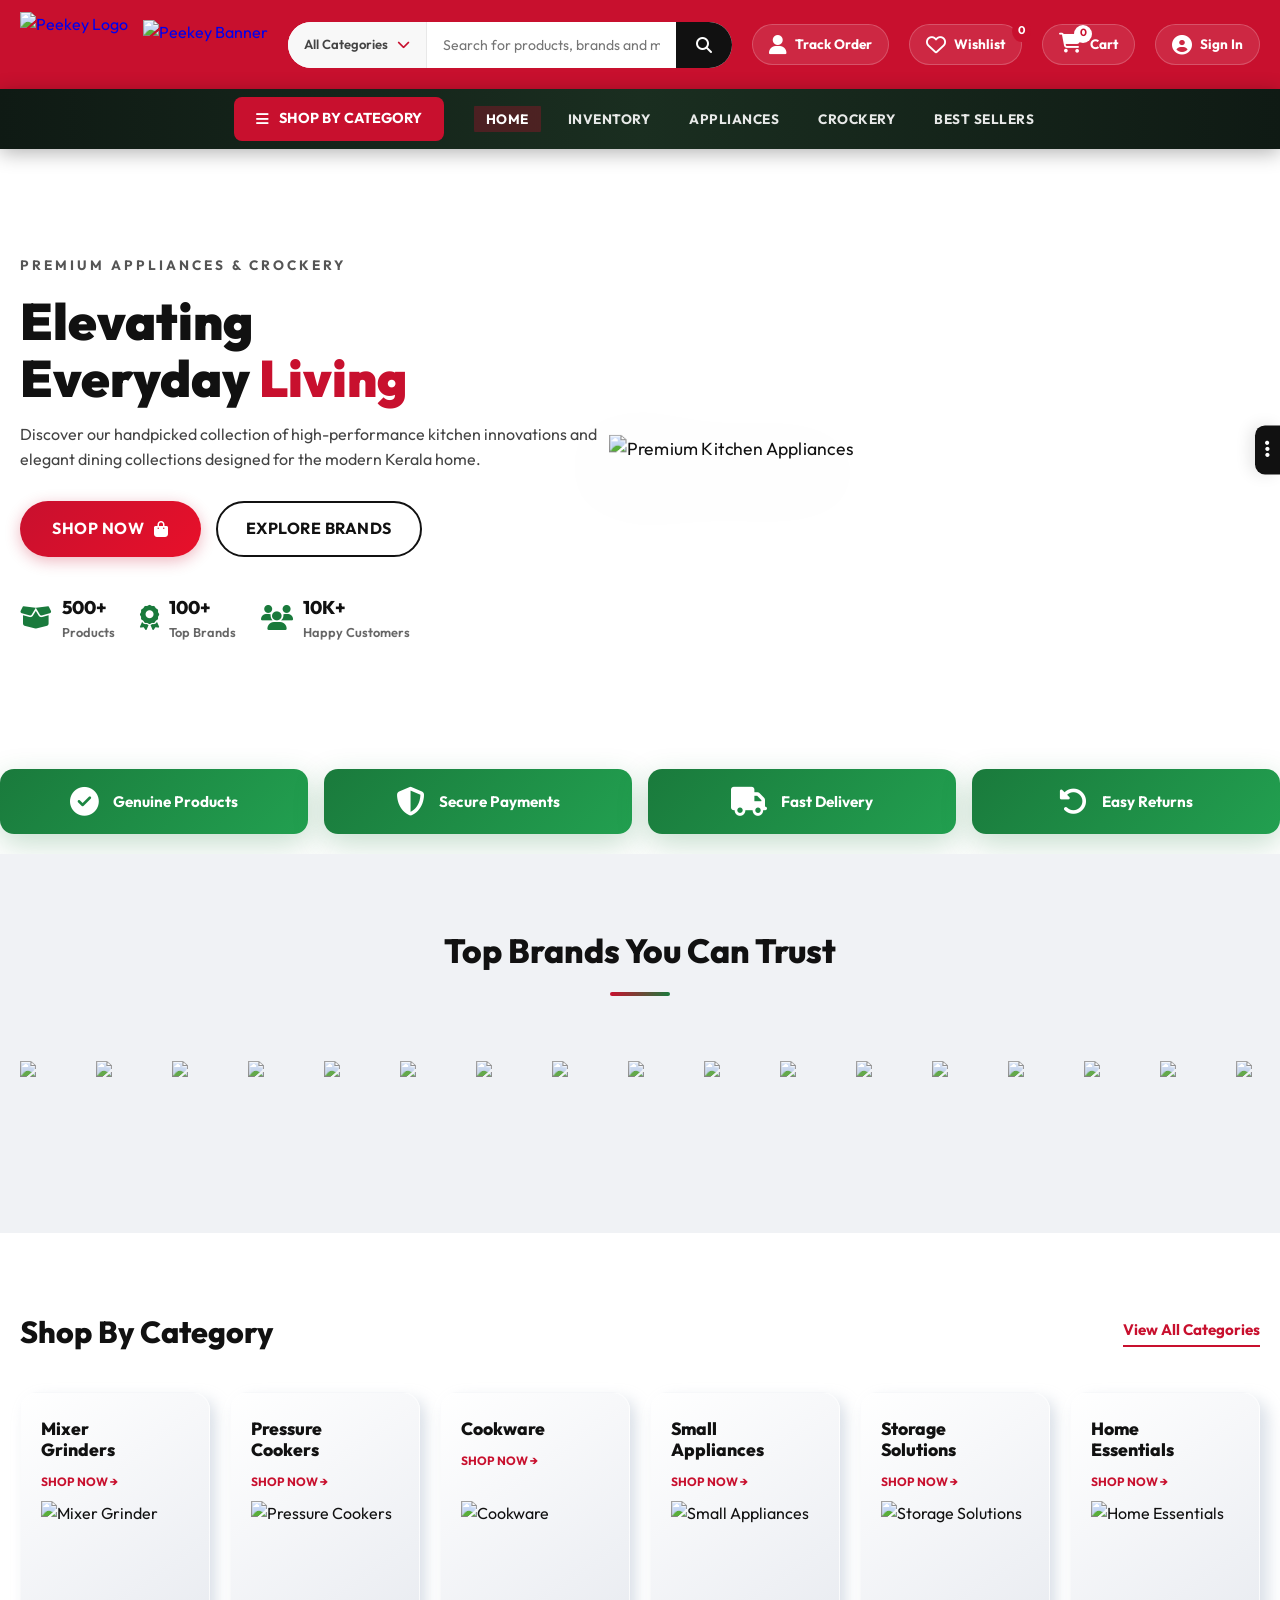
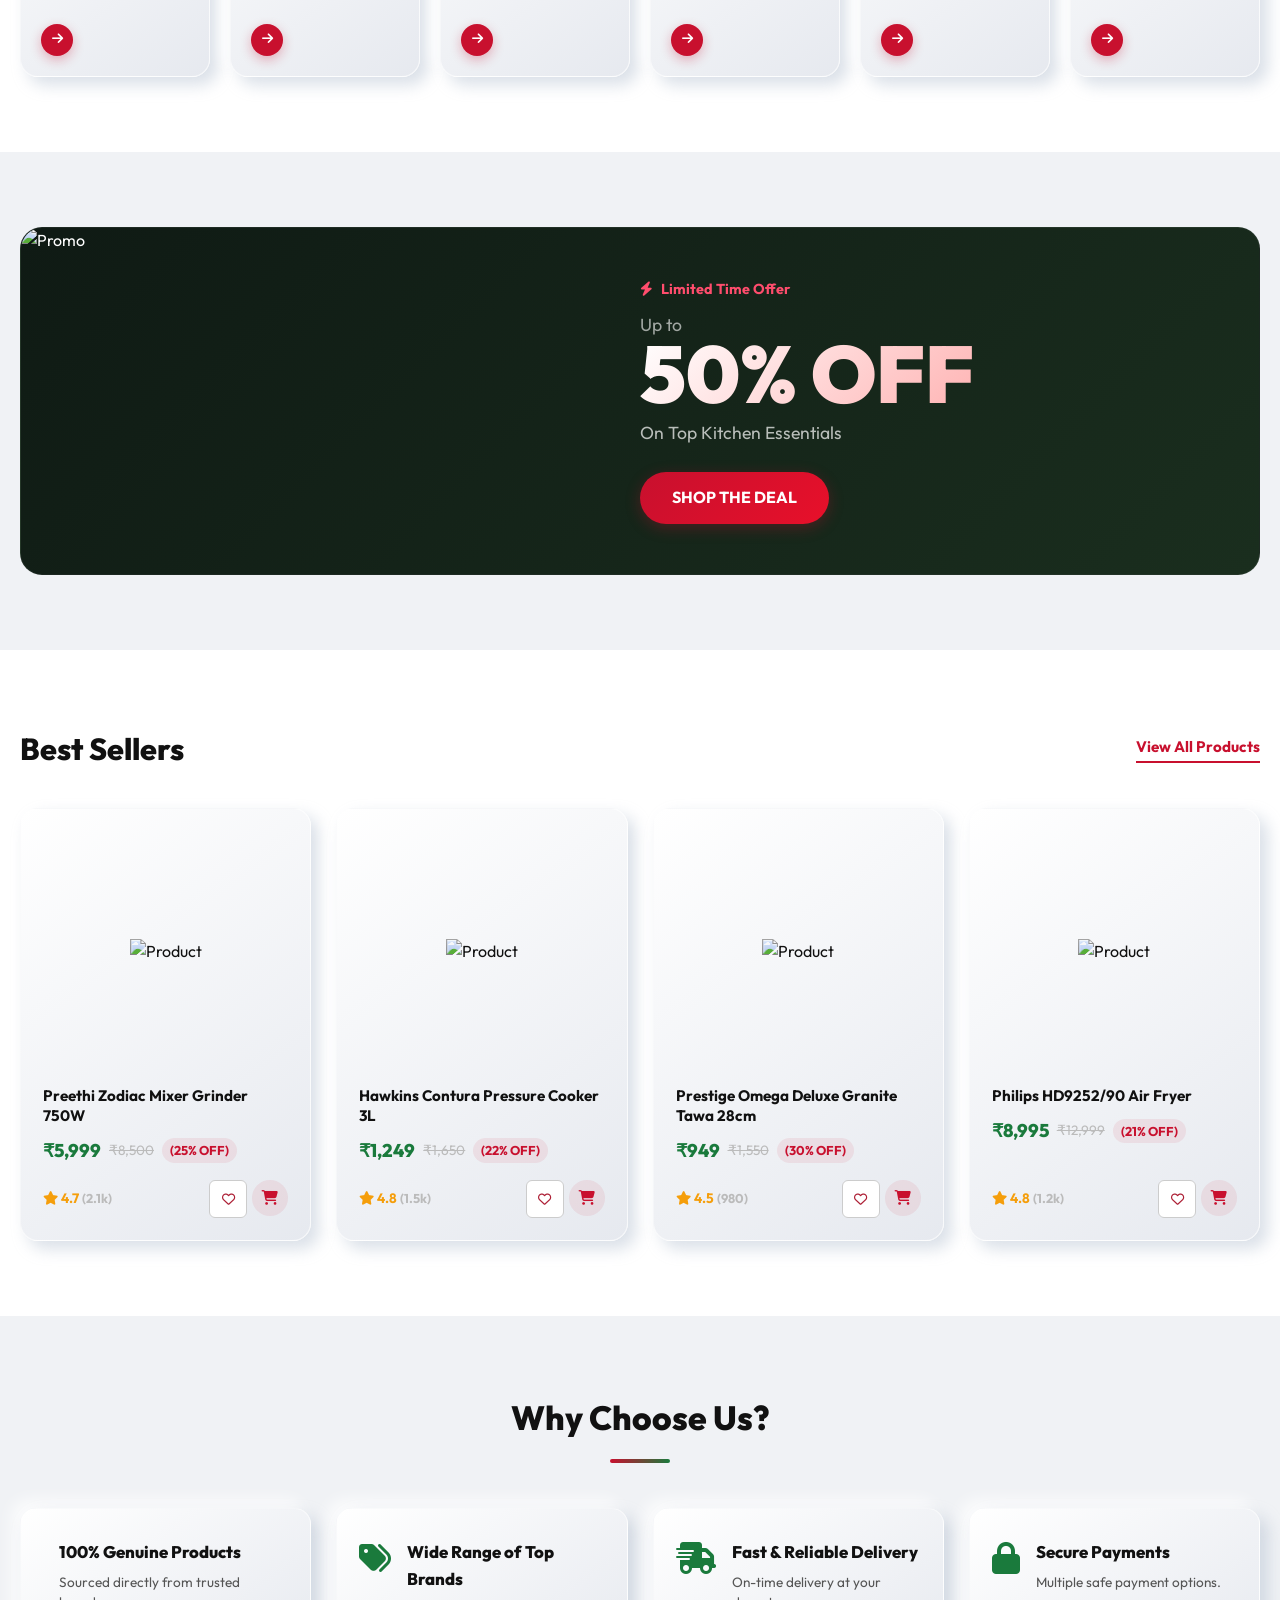
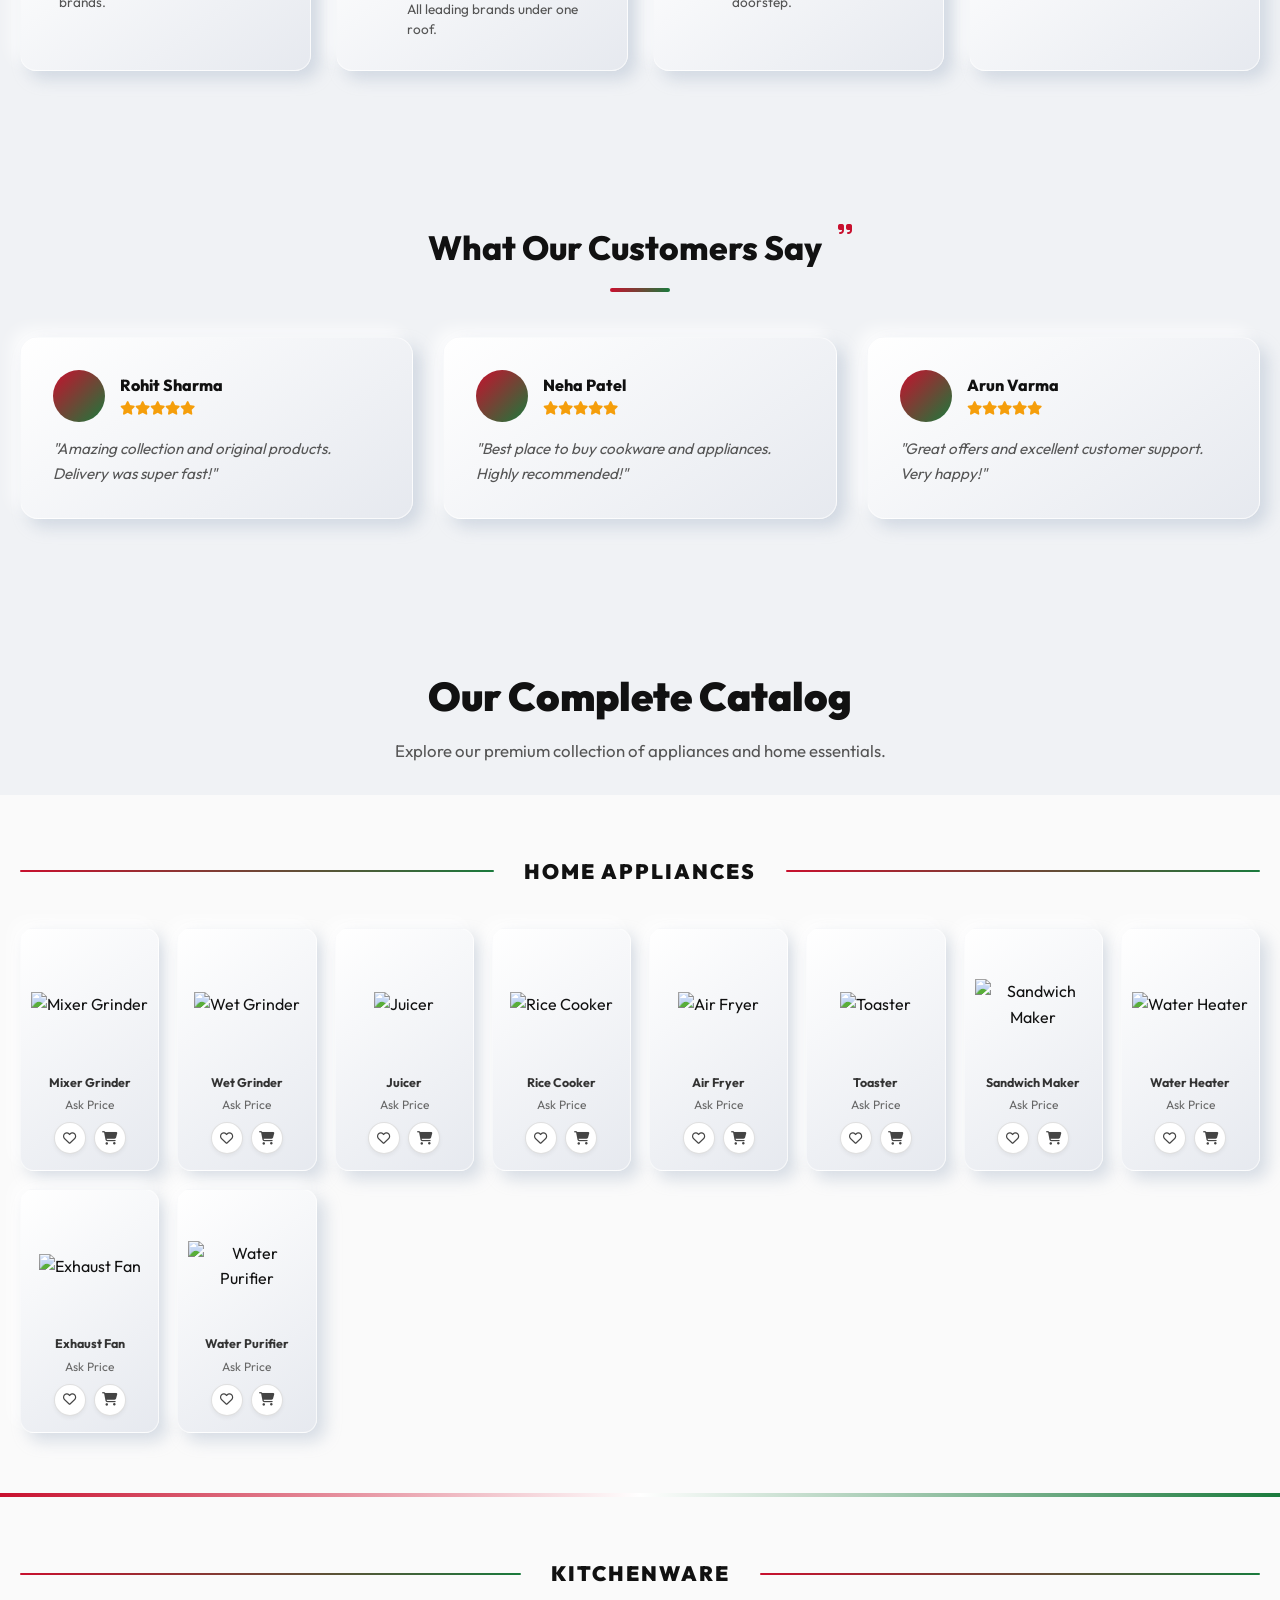
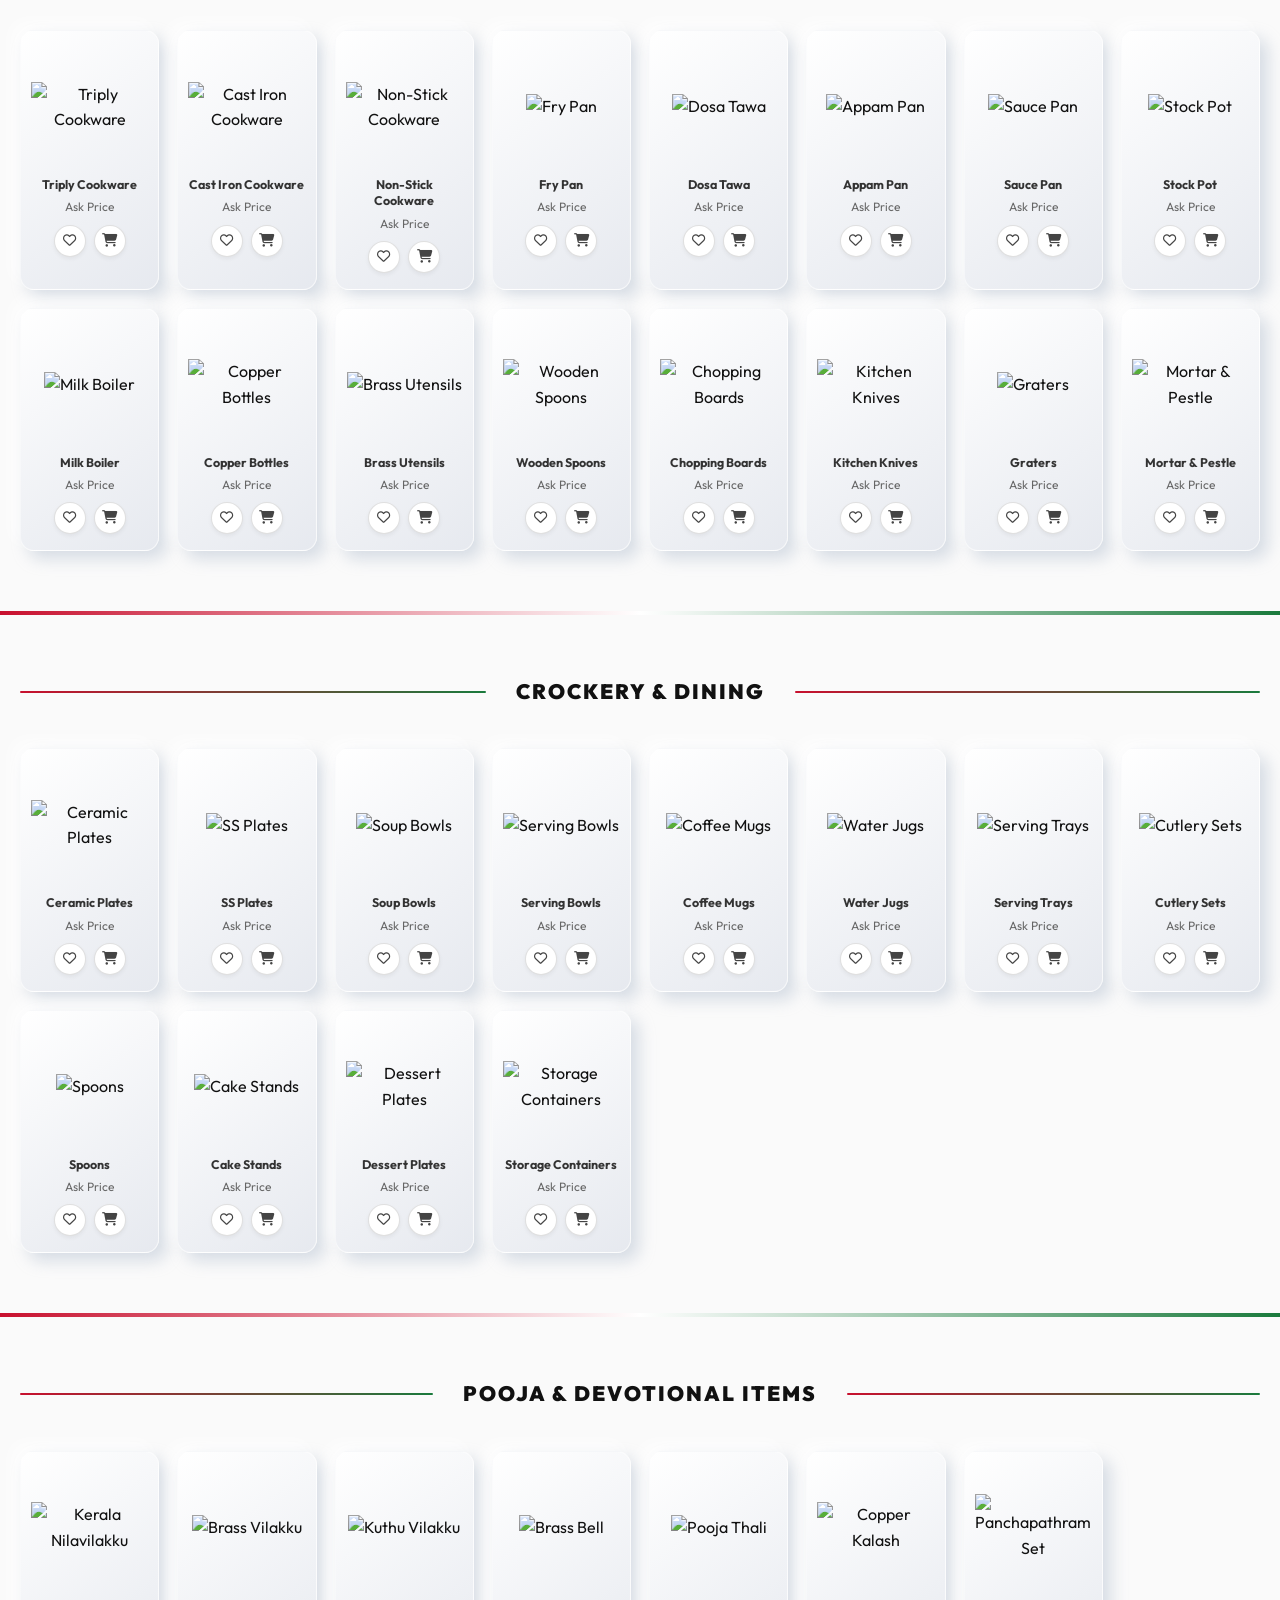
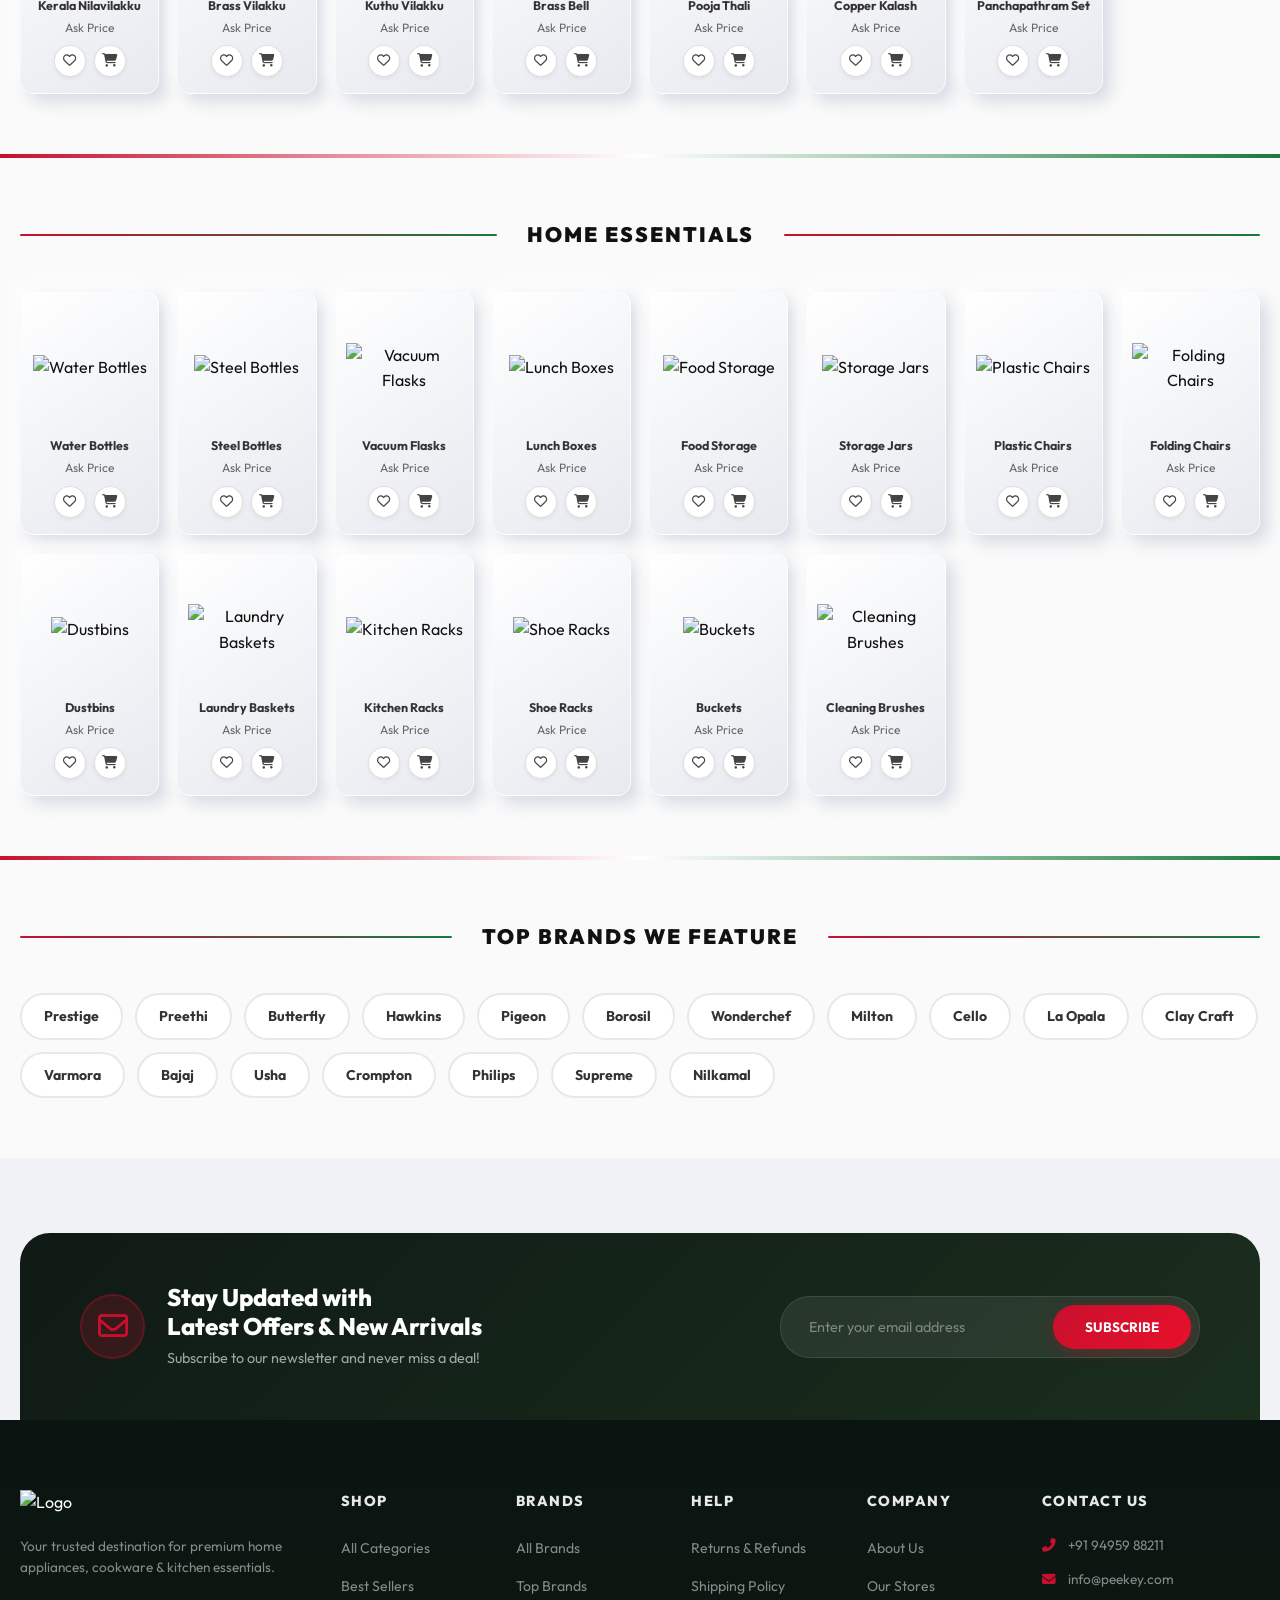
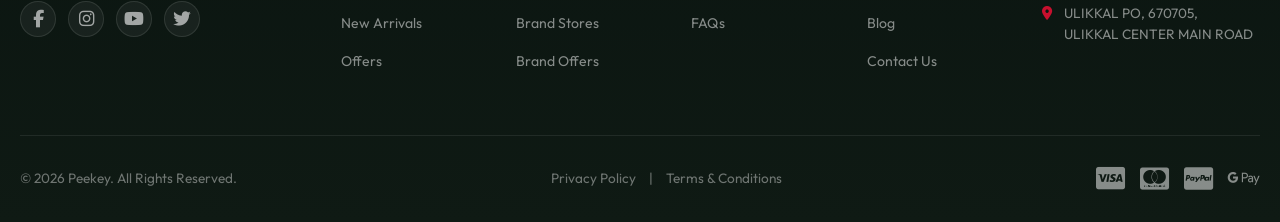
==== commit c0c13889: "update" ====
--- a/index.html
+++ b/index.html
@@ -12,7 +12,7 @@
     <!-- Font Awesome -->
     <link rel="stylesheet" href="https://cdnjs.cloudflare.com/ajax/libs/font-awesome/6.4.0/css/all.min.css">
     <!-- Custom CSS -->
-    <link rel="stylesheet" href="css/style.css">
+    <link rel="stylesheet" href="style.css?v=1003">
     <!-- Firebase SDKs -->
     <script src="https://www.gstatic.com/firebasejs/10.12.0/firebase-app-compat.js"></script>
     <script src="https://www.gstatic.com/firebasejs/10.12.0/firebase-auth-compat.js"></script>
@@ -51,7 +51,7 @@
       background: #fff;
       border-radius: 16px;
       width: 100%;
-      max-width: 380px;
+      max-width: 440px;
       padding: 24px;
       font-family: 'Outfit', sans-serif;
       box-shadow: 0 20px 60px rgba(0, 0, 0, 0.3);
@@ -64,8 +64,12 @@
     }
     @media (max-width: 480px) {
       .qe-card {
-        padding: 18px;
+        padding: 16px;
         border-radius: 12px;
+        max-width: 95%;
+      }
+      .qe-img-box img {
+        height: 70px;
       }
     }
     /* Admin Mode Highlight on shelves */
@@ -91,11 +95,152 @@
     .admin-mode-active .shelf-item:hover::after {
       opacity: 1;
     }
+
+    /* Style for new Dual Dropzone in Admin Overlay */
+    .ap-dual-dz {
+      display: grid;
+      grid-template-columns: 1fr 1fr;
+      gap: 14px;
+      margin-bottom: 18px;
+    }
+    .ap-dz-wrap {
+      display: flex;
+      flex-direction: column;
+    }
+    .ap-dz-badge {
+      display: inline-block;
+      padding: 2px 8px;
+      border-radius: 4px;
+      font-size: 0.65rem;
+      font-weight: 700;
+      margin-bottom: 6px;
+      width: fit-content;
+    }
+    .ap-dz-badge.required {
+      background: rgba(173, 31, 53, 0.15);
+      color: #ad1f35;
+    }
+    .ap-dz-badge.optional {
+      background: rgba(245, 158, 11, 0.15);
+      color: #f59e0b;
+    }
+    @media (max-width: 600px) {
+      .ap-dual-dz {
+        grid-template-columns: 1fr;
+      }
+    }
+
+    /* Style for image slots in Quick Edit Modal */
+    .qe-imgs-row {
+      display: grid;
+      grid-template-columns: 1fr 1fr;
+      gap: 12px;
+      margin-bottom: 16px;
+    }
+    .qe-img-box {
+      background: #f8f9fa;
+      border: 1px solid #e2e8f0;
+      border-radius: 10px;
+      padding: 8px;
+      text-align: center;
+      cursor: pointer;
+      position: relative;
+      transition: border-color 0.2s ease;
+    }
+    .qe-img-box:hover {
+      border-color: #ad1f35;
+    }
+    .qe-img-box img {
+      width: 100%;
+      height: 90px;
+      object-fit: contain;
+      border-radius: 6px;
+      display: block;
+      margin-bottom: 4px;
+    }
+    .qe-img-label {
+      font-size: 0.68rem;
+      color: #666;
+      font-weight: 600;
+      text-transform: uppercase;
+      letter-spacing: 0.5px;
+    }
+    .qe-img-badge {
+      position: absolute;
+      top: 4px;
+      right: 4px;
+      font-size: 0.6rem;
+      padding: 1px 5px;
+      border-radius: 4px;
+      font-weight: 700;
+    }
+    .qe-img-badge.set {
+      background: rgba(16, 185, 129, 0.15);
+      color: #10b981;
+    }
+    .qe-img-badge.missing {
+      background: rgba(107, 116, 148, 0.15);
+      color: #6b7494;
+    }
+    .qe-uploading {
+      font-size: 0.8rem;
+      color: #f59e0b;
+      display: none;
+      align-items: center;
+      justify-content: center;
+      gap: 6px;
+      margin-bottom: 12px;
+      font-weight: 600;
+    }
+    /* Inline description upload button for admin */
+    .ap-inline-desc-btn {
+      position: absolute;
+      bottom: 6px;
+      right: 6px;
+      background: rgba(245, 158, 11, 0.95);
+      color: #fff;
+      border: none;
+      border-radius: 4px;
+      font-size: 0.65rem;
+      font-weight: 700;
+      padding: 3px 6px;
+      cursor: pointer;
+      z-index: 20;
+      display: flex;
+      align-items: center;
+      gap: 3px;
+      box-shadow: 0 2px 6px rgba(0,0,0,0.25);
+      transition: all 0.2s ease;
+      font-family: 'Outfit', sans-serif;
+    }
+    .ap-inline-desc-btn:hover {
+      background: #d97706;
+      transform: scale(1.05);
+    }
     </style>
 </head>
 <body>
 
-    <!-- Right Sidebar Notch Trigger -->
+    <!-- Preloader -->
+    <div id="preloader">
+        <div class="preloader-logo-wrap">
+            <img src="banner-nobg.png?v=5" alt="Peekey Logo" class="preloader-logo">
+        </div>
+    </div>
+    <script>
+    window.addEventListener('load', function() {
+        const preloader = document.getElementById('preloader');
+        if (preloader) {
+            setTimeout(function() {
+                preloader.classList.add('fade-out');
+                setTimeout(function() {
+                    preloader.remove();
+                }, 600);
+            }, 2000);
+        }
+    });
+    </script>
+
     <div class="right-notch-btn" id="openSidebarBtn">
         <i class="fas fa-ellipsis-v"></i>
     </div>
@@ -107,11 +252,54 @@
         <div class="sidebar-logo">
             <h2 style="color:var(--red); font-weight:900; font-size: 2rem;">PEEKEY</h2>
         </div>
-        <ul class="sidebar-nav">
+        <ul class="sidebar-nav" style="margin-bottom: 25px;">
             <li><a href="#brands" class="sidebar-link"><i class="fas fa-tags"></i> Brands</a></li>
             <li><a href="#offers" class="sidebar-link"><i class="fas fa-percent"></i> Offers</a></li>
             <li><a href="#contact" class="sidebar-link"><i class="fas fa-phone-alt"></i> Contact Us</a></li>
         </ul>
+
+        <!-- Sidebar Cart & Wishlist Section -->
+        <div class="sidebar-cart-wishlist" style="border-top:1px solid #eee; padding-top:20px; margin-top:20px;">
+            <!-- Cart Box -->
+            <div class="page-cart-box" style="margin-bottom: 30px;">
+                <h3 style="font-size:1.15rem; font-weight:700; color:#1e293b; margin-bottom:15px; display:flex; align-items:center; gap:8px; border-bottom:2px solid #f1f5f9; padding-bottom:8px;">
+                    <i class="fas fa-shopping-cart" style="color:var(--red);"></i> Shopping Cart (<span id="page-cart-count">0</span>)
+                </h3>
+                <div id="page-cart-items" style="display:flex; flex-direction:column; gap:12px; margin-bottom:15px;">
+                    <!-- Cart items rendered dynamically -->
+                </div>
+                <div id="page-cart-summary" style="display:none; border-top:1px solid #f1f5f9; padding-top:15px;">
+                    <div style="display:flex; justify-content:space-between; align-items:center; font-size:1rem; font-weight:700; color:#1e293b; margin-bottom:15px;">
+                        <span>Subtotal:</span>
+                        <span id="page-cart-total" style="color:var(--red); font-size:1.15rem;">₹0</span>
+                    </div>
+                    
+                    <!-- Sleek Inline Checkout Form inside Sidebar -->
+                    <div class="inline-checkout-form" style="background:#f8fafc; border-radius:10px; padding:12px; border:1px solid #cbd5e1; margin-bottom:15px;">
+                        <h4 style="font-size:0.85rem; font-weight:700; color:#475569; margin-bottom:10px; text-transform:uppercase; letter-spacing:0.5px; margin-top:0;">Delivery Details</h4>
+                        <div style="display:flex; flex-direction:column; gap:8px;">
+                            <input type="text" id="checkout-name" placeholder="Your Name" style="width:100%; padding:8px 10px; border-radius:6px; border:1px solid #cbd5e1; font-size:0.85rem; font-family:inherit;">
+                            <input type="text" id="checkout-phone" placeholder="WhatsApp Number" style="width:100%; padding:8px 10px; border-radius:6px; border:1px solid #cbd5e1; font-size:0.85rem; font-family:inherit;">
+                            <textarea id="checkout-address" placeholder="Delivery Address" rows="2" style="width:100%; padding:8px 10px; border-radius:6px; border:1px solid #cbd5e1; font-size:0.85rem; font-family:inherit; resize:vertical;"></textarea>
+                        </div>
+                    </div>
+                    
+                    <button class="btn-orange w-100" id="page-checkout-btn" style="background:var(--green); border-color:var(--green); font-size:0.95rem; padding:10px; display:flex; align-items:center; justify-content:center; gap:6px; border-radius:20px; font-weight:700; color:#fff; cursor:pointer; width:100%; border:none;">
+                        <i class="fab fa-whatsapp"></i> Buy All via WhatsApp
+                    </button>
+                </div>
+            </div>
+            
+            <!-- Wishlist Box -->
+            <div class="page-wishlist-box">
+                <h3 style="font-size:1.15rem; font-weight:700; color:#1e293b; margin-bottom:15px; display:flex; align-items:center; gap:8px; border-bottom:2px solid #f1f5f9; padding-bottom:8px;">
+                    <i class="fas fa-heart" style="color:var(--red);"></i> My Wishlist (<span id="page-wishlist-count">0</span>)
+                </h3>
+                <div id="page-wishlist-items" style="display:flex; flex-direction:column; gap:12px;">
+                    <!-- Wishlist items rendered dynamically -->
+                </div>
+            </div>
+        </div>
     </div>
 
 
@@ -119,12 +307,21 @@
     <div class="top-search-bar">
         <div class="container ts-inner">
             <a href="index.html" class="ts-logo">
-                <img src="assets/logo.png" alt="Peekey Logo">
+                <img src="logo.png" alt="Peekey Logo" class="header-logo-icon">
+                <img src="banner-nobg.png?v=5" alt="Peekey Banner" class="header-logo-banner">
             </a>
             
             <div class="ts-search">
                 <div class="search-dropdown">
-                    <span>All Categories <i class="fas fa-chevron-down"></i></span>
+                    <span id="selected-category-text">All Categories <i class="fas fa-chevron-down"></i></span>
+                    <ul class="search-dropdown-menu">
+                        <li data-value="All Categories">All Categories</li>
+                        <li data-value="Home Appliances">Home Appliances</li>
+                        <li data-value="Kitchenware">Kitchenware</li>
+                        <li data-value="Crockery & Dining">Crockery & Dining</li>
+                        <li data-value="Pooja & Devotional">Pooja & Devotional</li>
+                        <li data-value="Home Essentials">Home Essentials</li>
+                    </ul>
                 </div>
                 <input type="text" placeholder="Search for products, brands and more...">
                 <button type="submit"><i class="fas fa-search"></i></button>
@@ -217,7 +414,7 @@
             </div>
             <!-- RIGHT: White bg with product image -->
             <div class="hero-right">
-                <img src="assets/hero_section.png" alt="Premium Kitchen Appliances" class="hero-main-img">
+                <img src="hero_section.png" alt="Premium Kitchen Appliances" class="hero-main-img">
             </div>
         </div>
         <!-- Floating Features -->
@@ -248,37 +445,37 @@
             
             <div class="brands-marquee-container">
                 <div class="brands-marquee">
-                    <img src="assets/brands/prestige.jpg" class="brand-logo-img">
-                    <img src="assets/brands/preethi.jpg" class="brand-logo-img">
-                    <img src="assets/brands/butterfly.jpg" class="brand-logo-img">
-                    <img src="assets/brands/hawakins.jpg" class="brand-logo-img">
-                    <img src="assets/brands/wonderchef.jpg" class="brand-logo-img">
-                    <img src="assets/brands/milton.jpg" class="brand-logo-img">
-                    <img src="assets/brands/cello.jpg" class="brand-logo-img">
-                    <img src="assets/brands/laopala.jpg" class="brand-logo-img">
-                    <img src="assets/brands/usha.jpg" class="brand-logo-img">
-                    <img src="assets/brands/crompton.jpg" class="brand-logo-img">
-                    <img src="assets/brands/philips.jpg" class="brand-logo-img">
+                    <img src="prestige.jpg" class="brand-logo-img">
+                    <img src="preethi.jpg" class="brand-logo-img">
+                    <img src="butterfly.jpg" class="brand-logo-img">
+                    <img src="hawakins.jpg" class="brand-logo-img">
+                    <img src="wonderchef.jpg" class="brand-logo-img">
+                    <img src="milton.jpg" class="brand-logo-img">
+                    <img src="cello.jpg" class="brand-logo-img">
+                    <img src="laopala.jpg" class="brand-logo-img">
+                    <img src="usha.jpg" class="brand-logo-img">
+                    <img src="crompton.jpg" class="brand-logo-img">
+                    <img src="philips.jpg" class="brand-logo-img">
                     
                     <!-- Duplicate for infinite scroll -->
-                    <img src="assets/brands/prestige.jpg" class="brand-logo-img">
-                    <img src="assets/brands/preethi.jpg" class="brand-logo-img">
-                    <img src="assets/brands/butterfly.jpg" class="brand-logo-img">
-                    <img src="assets/brands/hawakins.jpg" class="brand-logo-img">
-                    <img src="assets/brands/wonderchef.jpg" class="brand-logo-img">
-                    <img src="assets/brands/milton.jpg" class="brand-logo-img">
-                    <img src="assets/brands/cello.jpg" class="brand-logo-img">
-                    <img src="assets/brands/laopala.jpg" class="brand-logo-img">
-                    <img src="assets/brands/usha.jpg" class="brand-logo-img">
-                    <img src="assets/brands/crompton.jpg" class="brand-logo-img">
-                    <img src="assets/brands/philips.jpg" class="brand-logo-img">
+                    <img src="prestige.jpg" class="brand-logo-img">
+                    <img src="preethi.jpg" class="brand-logo-img">
+                    <img src="butterfly.jpg" class="brand-logo-img">
+                    <img src="hawakins.jpg" class="brand-logo-img">
+                    <img src="wonderchef.jpg" class="brand-logo-img">
+                    <img src="milton.jpg" class="brand-logo-img">
+                    <img src="cello.jpg" class="brand-logo-img">
+                    <img src="laopala.jpg" class="brand-logo-img">
+                    <img src="usha.jpg" class="brand-logo-img">
+                    <img src="crompton.jpg" class="brand-logo-img">
+                    <img src="philips.jpg" class="brand-logo-img">
                 </div>
             </div>
         </div>
     </section>
 
     <!-- Shop By Category -->
-    <section class="section-padding bg-white" id="best-sellers">
+    <section class="section-padding bg-white" id="shop-by-category">
         <div class="container">
             <div class="section-header-flex">
                 <h2 class="section-title-left">Shop By Category</h2>
@@ -291,7 +488,7 @@
                         <h3>Mixer<br>Grinders</h3>
                         <span class="shop-now-text">SHOP NOW &rarr;</span>
                     </div>
-                    <img src="assets/inventory/mixer grinder.png" alt="Mixer Grinder" class="cat-card-img">
+                    <img src="mixer grinder.png" alt="Mixer Grinder" class="cat-card-img">
                     <div class="cat-card-btn"><i class="fas fa-arrow-right"></i></div>
                 </a>
                 <a href="inventory.html" class="cat-card-exact">
@@ -299,7 +496,7 @@
                         <h3>Pressure<br>Cookers</h3>
                         <span class="shop-now-text">SHOP NOW &rarr;</span>
                     </div>
-                    <img src="assets/inventory/Pressure Cooker.png" alt="Pressure Cookers" class="cat-card-img">
+                    <img src="Pressure Cooker.png" alt="Pressure Cookers" class="cat-card-img">
                     <div class="cat-card-btn"><i class="fas fa-arrow-right"></i></div>
                 </a>
                 <a href="inventory.html" class="cat-card-exact">
@@ -307,7 +504,7 @@
                         <h3>Cookware</h3>
                         <span class="shop-now-text">SHOP NOW &rarr;</span>
                     </div>
-                    <img src="assets/inventory/Non-Stick Cookware.png" alt="Cookware" class="cat-card-img">
+                    <img src="Non-Stick Cookware.png" alt="Cookware" class="cat-card-img">
                     <div class="cat-card-btn"><i class="fas fa-arrow-right"></i></div>
                 </a>
                 <a href="inventory.html" class="cat-card-exact">
@@ -315,7 +512,7 @@
                         <h3>Small<br>Appliances</h3>
                         <span class="shop-now-text">SHOP NOW &rarr;</span>
                     </div>
-                    <img src="assets/inventory/Air Fryer.png" alt="Small Appliances" class="cat-card-img">
+                    <img src="Air Fryer.png" alt="Small Appliances" class="cat-card-img">
                     <div class="cat-card-btn"><i class="fas fa-arrow-right"></i></div>
                 </a>
                 <a href="inventory.html" class="cat-card-exact">
@@ -323,7 +520,7 @@
                         <h3>Storage<br>Solutions</h3>
                         <span class="shop-now-text">SHOP NOW &rarr;</span>
                     </div>
-                    <img src="assets/inventory/Storage Containers.png" alt="Storage Solutions" class="cat-card-img">
+                    <img src="Storage Containers.png" alt="Storage Solutions" class="cat-card-img">
                     <div class="cat-card-btn"><i class="fas fa-arrow-right"></i></div>
                 </a>
                 <a href="inventory.html" class="cat-card-exact">
@@ -331,7 +528,7 @@
                         <h3>Home<br>Essentials</h3>
                         <span class="shop-now-text">SHOP NOW &rarr;</span>
                     </div>
-                    <img src="assets/inventory/lunch box.png" alt="Home Essentials" class="cat-card-img">
+                    <img src="lunch box.png" alt="Home Essentials" class="cat-card-img">
                     <div class="cat-card-btn"><i class="fas fa-arrow-right"></i></div>
                 </a>
             </div>
@@ -343,7 +540,7 @@
         <div class="container">
             <div class="promo-banner-exact" id="offers">
                 <div class="promo-left">
-                    <img src="assets/hero_section.png" alt="Promo" style="width: 100%; height: 100%; object-fit: cover;">
+                    <img src="hero_section.png" alt="Promo" style="width: 100%; height: 100%; object-fit: cover;">
                 </div>
                 <div class="promo-right">
                     <div class="promo-tag"><i class="fas fa-bolt"></i> Limited Time Offer</div>
@@ -366,9 +563,9 @@
             
             <div class="product-grid-exact">
                 <!-- Product 1 -->
-                <div class="product-card-exact">
+                <div class="product-card-exact" data-category="Home Appliances">
                     <div class="product-img-box">
-                        <img src="assets/inventory/mixer grinder.png" alt="Product">
+                        <img src="mixer grinder.png" alt="Product">
                     </div>
                     <div class="product-info-box">
                         <h4 class="product-title-exact">Preethi Zodiac Mixer Grinder 750W</h4>
@@ -388,9 +585,9 @@
                 </div>
                 
                 <!-- Product 2 -->
-                <div class="product-card-exact">
+                <div class="product-card-exact" data-category="Kitchenware">
                     <div class="product-img-box">
-                        <img src="assets/inventory/Pressure Cooker.png" alt="Product">
+                        <img src="Pressure Cooker.png" alt="Product">
                     </div>
                     <div class="product-info-box">
                         <h4 class="product-title-exact">Hawkins Contura Pressure Cooker 3L</h4>
@@ -410,9 +607,9 @@
                 </div>
 
                 <!-- Product 3 -->
-                <div class="product-card-exact">
+                <div class="product-card-exact" data-category="Kitchenware">
                     <div class="product-img-box">
-                        <img src="assets/inventory/Dosa Tawa.png" alt="Product">
+                        <img src="Dosa Tawa.png" alt="Product">
                     </div>
                     <div class="product-info-box">
                         <h4 class="product-title-exact">Prestige Omega Deluxe Granite Tawa 28cm</h4>
@@ -432,9 +629,9 @@
                 </div>
 
                 <!-- Product 4 -->
-                <div class="product-card-exact">
+                <div class="product-card-exact" data-category="Home Appliances">
                     <div class="product-img-box">
-                        <img src="assets/inventory/Air Fryer.png" alt="Product">
+                        <img src="Air Fryer.png" alt="Product">
                     </div>
                     <div class="product-info-box">
                         <h4 class="product-title-exact">Philips HD9252/90 Air Fryer</h4>
@@ -628,7 +825,7 @@
         <div class="container">
             <div class="footer-grid-exact">
                 <div class="footer-col-exact brand">
-                    <img src="assets/logo.png" alt="Logo">
+                    <img src="logo.png" alt="Logo">
                     <p>Your trusted destination for premium home appliances, cookware & kitchen essentials.</p>
                     <div class="social-icons">
                         <a href="#"><i class="fab fa-facebook-f"></i></a>
@@ -702,9 +899,10 @@
         </div>
     </footer>
 
-    <script src="js/main.js"></script>
-    <script src="js/ecommerce.js"></script>
-    <script src="js/cloud-images.js"></script>
+    <script src="main.js?v=1003"></script>
+    <script src="ecommerce.js?v=1004"></script>
+    <script src="cloud-images.js?v=1003"></script>
+    <script src="desc-popup.js?v=1003"></script>
     <script>CloudImages.applyToPage();</script>
     <script>
     // Load admin-uploaded cloud products into the correct shelf sections
@@ -715,79 +913,350 @@
 
       const DEFAULT_PRODUCTS = [
         // Home Appliances
-        { id: "def-mixer", name: "Mixer Grinder", category: "Home Appliances", url: "assets/inventory/Mixer Grinder.png", price: "", at: 1718360000000 },
-        { id: "def-wet", name: "Wet Grinder", category: "Home Appliances", url: "assets/inventory/Wet Grinder.png", price: "", at: 1718360000000 },
-        { id: "def-juicer", name: "Juicer", category: "Home Appliances", url: "assets/inventory/Juicer.png", price: "", at: 1718360000000 },
-        { id: "def-rice", name: "Rice Cooker", category: "Home Appliances", url: "assets/inventory/Rice Cooker.png", price: "", at: 1718360000000 },
-        { id: "def-air", name: "Air Fryer", category: "Home Appliances", url: "assets/inventory/Air Fryer.png", price: "", at: 1718360000000 },
-        { id: "def-toaster", name: "Toaster", category: "Home Appliances", url: "assets/inventory/Toaster.png", price: "", at: 1718360000000 },
-        { id: "def-sandwich", name: "Sandwich Maker", category: "Home Appliances", url: "assets/inventory/Sandwich Maker.png", price: "", at: 1718360000000 },
-        { id: "def-heater", name: "Water Heater", category: "Home Appliances", url: "assets/inventory/Water Heater.png", price: "", at: 1718360000000 },
-        { id: "def-fan", name: "Exhaust Fan", category: "Home Appliances", url: "assets/inventory/Exhaust Fan.png", price: "", at: 1718360000000 },
-        { id: "def-purifier", name: "Water Purifier", category: "Home Appliances", url: "assets/inventory/Water Purifier.png", price: "", at: 1718360000000 },
+        { id: "def-mixer", name: "Mixer Grinder", category: "Home Appliances", url: "Mixer Grinder.png", price: "", at: 1718360000000 },
+        { id: "def-wet", name: "Wet Grinder", category: "Home Appliances", url: "Wet Grinder.png", price: "", at: 1718360000000 },
+        { id: "def-juicer", name: "Juicer", category: "Home Appliances", url: "Juicer.png", price: "", at: 1718360000000 },
+        { id: "def-rice", name: "Rice Cooker", category: "Home Appliances", url: "Rice Cooker.png", price: "", at: 1718360000000 },
+        { id: "def-air", name: "Air Fryer", category: "Home Appliances", url: "Air Fryer.png", price: "", at: 1718360000000 },
+        { id: "def-toaster", name: "Toaster", category: "Home Appliances", url: "Toaster.png", price: "", at: 1718360000000 },
+        { id: "def-sandwich", name: "Sandwich Maker", category: "Home Appliances", url: "Sandwich Maker.png", price: "", at: 1718360000000 },
+        { id: "def-heater", name: "Water Heater", category: "Home Appliances", url: "Water Heater.png", price: "", at: 1718360000000 },
+        { id: "def-fan", name: "Exhaust Fan", category: "Home Appliances", url: "Exhaust Fan.png", price: "", at: 1718360000000 },
+        { id: "def-purifier", name: "Water Purifier", category: "Home Appliances", url: "Water Purifier.png", price: "", at: 1718360000000 },
 
         // Kitchenware
-        { id: "def-triply", name: "Triply Cookware", category: "Kitchenware", url: "assets/inventory/Triply Cookware.png", price: "", at: 1718360000000 },
-        { id: "def-cast", name: "Cast Iron Cookware", category: "Kitchenware", url: "assets/inventory/Cast Iron Cookware.png", price: "", at: 1718360000000 },
-        { id: "def-nonstick", name: "Non-Stick Cookware", category: "Kitchenware", url: "assets/inventory/Non-Stick Cookware.png", price: "", at: 1718360000000 },
-        { id: "def-fry", name: "Fry Pan", category: "Kitchenware", url: "assets/inventory/Fry Pan.png", price: "", at: 1718360000000 },
-        { id: "def-tawa", name: "Dosa Tawa", category: "Kitchenware", url: "assets/inventory/Dosa Tawa.png", price: "", at: 1718360000000 },
-        { id: "def-appam", name: "Appam Pan", category: "Kitchenware", url: "assets/inventory/Appam Pan.png", price: "", at: 1718360000000 },
-        { id: "def-sauce", name: "Sauce Pan", category: "Kitchenware", url: "assets/inventory/Sauce Pan.png", price: "", at: 1718360000000 },
-        { id: "def-stock", name: "Stock Pot", category: "Kitchenware", url: "assets/inventory/Stock Pot.png", price: "", at: 1718360000000 },
-        { id: "def-boiler", name: "Milk Boiler", category: "Kitchenware", url: "assets/inventory/Milk Boiler.png", price: "", at: 1718360000000 },
-        { id: "def-copper", name: "Copper Bottles", category: "Kitchenware", url: "assets/inventory/brass bottle.png", price: "", at: 1718360000000 },
-        { id: "def-brass", name: "Brass Utensils", category: "Kitchenware", url: "assets/inventory/Brass Utensils.png", price: "", at: 1718360000000 },
-        { id: "def-wooden", name: "Wooden Spoons", category: "Kitchenware", url: "assets/inventory/Wooden Spoon.png", price: "", at: 1718360000000 },
-        { id: "def-chop", name: "Chopping Boards", category: "Kitchenware", url: "assets/inventory/Chopping Boards.png", price: "", at: 1718360000000 },
-        { id: "def-knives", name: "Kitchen Knives", category: "Kitchenware", url: "assets/inventory/Kitchen Knives.png", price: "", at: 1718360000000 },
-        { id: "def-graters", name: "Graters", category: "Kitchenware", url: "assets/inventory/Graters.png", price: "", at: 1718360000000 },
-        { id: "def-mortar", name: "Mortar & Pestle", category: "Kitchenware", url: "assets/inventory/Mortar and Pestle.png", price: "", at: 1718360000000 },
+        { id: "def-triply", name: "Triply Cookware", category: "Kitchenware", url: "Triply Cookware.png", price: "", at: 1718360000000 },
+        { id: "def-cast", name: "Cast Iron Cookware", category: "Kitchenware", url: "Cast Iron Cookware.png", price: "", at: 1718360000000 },
+        { id: "def-nonstick", name: "Non-Stick Cookware", category: "Kitchenware", url: "Non-Stick Cookware.png", price: "", at: 1718360000000 },
+        { id: "def-fry", name: "Fry Pan", category: "Kitchenware", url: "Fry Pan.png", price: "", at: 1718360000000 },
+        { id: "def-tawa", name: "Dosa Tawa", category: "Kitchenware", url: "Dosa Tawa.png", price: "", at: 1718360000000 },
+        { id: "def-appam", name: "Appam Pan", category: "Kitchenware", url: "Appam Pan.png", price: "", at: 1718360000000 },
+        { id: "def-sauce", name: "Sauce Pan", category: "Kitchenware", url: "Sauce Pan.png", price: "", at: 1718360000000 },
+        { id: "def-stock", name: "Stock Pot", category: "Kitchenware", url: "Stock Pot.png", price: "", at: 1718360000000 },
+        { id: "def-boiler", name: "Milk Boiler", category: "Kitchenware", url: "Milk Boiler.png", price: "", at: 1718360000000 },
+        { id: "def-copper", name: "Copper Bottles", category: "Kitchenware", url: "brass bottle.png", price: "", at: 1718360000000 },
+        { id: "def-brass", name: "Brass Utensils", category: "Kitchenware", url: "Brass Utensils.png", price: "", at: 1718360000000 },
+        { id: "def-wooden", name: "Wooden Spoons", category: "Kitchenware", url: "Wooden Spoon.png", price: "", at: 1718360000000 },
+        { id: "def-chop", name: "Chopping Boards", category: "Kitchenware", url: "Chopping Boards.png", price: "", at: 1718360000000 },
+        { id: "def-knives", name: "Kitchen Knives", category: "Kitchenware", url: "Kitchen Knives.png", price: "", at: 1718360000000 },
+        { id: "def-graters", name: "Graters", category: "Kitchenware", url: "Graters.png", price: "", at: 1718360000000 },
+        { id: "def-mortar", name: "Mortar & Pestle", category: "Kitchenware", url: "Mortar and Pestle.png", price: "", at: 1718360000000 },
 
         // Crockery & Dining
-        { id: "def-cplates", name: "Ceramic Plates", category: "Crockery & Dining", url: "assets/inventory/Ceramic Plates.png", price: "", at: 1718360000000 },
-        { id: "def-ssplates", name: "SS Plates", category: "Crockery & Dining", url: "assets/inventory/Stainless Steel Plates.png", price: "", at: 1718360000000 },
-        { id: "def-sbowls", name: "Soup Bowls", category: "Crockery & Dining", url: "assets/inventory/Soup Bowls.png", price: "", at: 1718360000000 },
-        { id: "def-svbowls", name: "Serving Bowls", category: "Crockery & Dining", url: "assets/inventory/Serving Bowls.png", price: "", at: 1718360000000 },
-        { id: "def-mugs", name: "Coffee Mugs", category: "Crockery & Dining", url: "assets/inventory/Coffee Mugs.png", price: "", at: 1718360000000 },
-        { id: "def-jugs", name: "Water Jugs", category: "Crockery & Dining", url: "assets/inventory/Water Jugs.png", price: "", at: 1718360000000 },
-        { id: "def-trays", name: "Serving Trays", category: "Crockery & Dining", url: "assets/inventory/Serving Trays.png", price: "", at: 1718360000000 },
-        { id: "def-cutlery", name: "Cutlery Sets", category: "Crockery & Dining", url: "assets/inventory/Cutlery Sets.png", price: "", at: 1718360000000 },
-        { id: "def-spoons", name: "Spoons", category: "Crockery & Dining", url: "assets/inventory/Spoons.png", price: "", at: 1718360000000 },
-        { id: "def-stands", name: "Cake Stands", category: "Crockery & Dining", url: "assets/inventory/Cake Stands.png", price: "", at: 1718360000000 },
-        { id: "def-dplates", name: "Dessert Plates", category: "Crockery & Dining", url: "assets/inventory/Dessert Plates.png", price: "", at: 1718360000000 },
-        { id: "def-containers", name: "Storage Containers", category: "Crockery & Dining", url: "assets/inventory/Storage Containers.png", price: "", at: 1718360000000 },
+        { id: "def-cplates", name: "Ceramic Plates", category: "Crockery & Dining", url: "Ceramic Plates.png", price: "", at: 1718360000000 },
+        { id: "def-ssplates", name: "SS Plates", category: "Crockery & Dining", url: "Stainless Steel Plates.png", price: "", at: 1718360000000 },
+        { id: "def-sbowls", name: "Soup Bowls", category: "Crockery & Dining", url: "Soup Bowls.png", price: "", at: 1718360000000 },
+        { id: "def-svbowls", name: "Serving Bowls", category: "Crockery & Dining", url: "Serving Bowls.png", price: "", at: 1718360000000 },
+        { id: "def-mugs", name: "Coffee Mugs", category: "Crockery & Dining", url: "Coffee Mugs.png", price: "", at: 1718360000000 },
+        { id: "def-jugs", name: "Water Jugs", category: "Crockery & Dining", url: "Water Jugs.png", price: "", at: 1718360000000 },
+        { id: "def-trays", name: "Serving Trays", category: "Crockery & Dining", url: "Serving Trays.png", price: "", at: 1718360000000 },
+        { id: "def-cutlery", name: "Cutlery Sets", category: "Crockery & Dining", url: "Cutlery Sets.png", price: "", at: 1718360000000 },
+        { id: "def-spoons", name: "Spoons", category: "Crockery & Dining", url: "Spoons.png", price: "", at: 1718360000000 },
+        { id: "def-stands", name: "Cake Stands", category: "Crockery & Dining", url: "Cake Stands.png", price: "", at: 1718360000000 },
+        { id: "def-dplates", name: "Dessert Plates", category: "Crockery & Dining", url: "Dessert Plates.png", price: "", at: 1718360000000 },
+        { id: "def-containers", name: "Storage Containers", category: "Crockery & Dining", url: "Storage Containers.png", price: "", at: 1718360000000 },
 
         // Pooja & Devotional
-        { id: "def-nilavilakku", name: "Kerala Nilavilakku", category: "Pooja & Devotional", url: "assets/inventory/Kerala Nilavilakku.png", price: "", at: 1718360000000 },
-        { id: "def-bvilakku", name: "Brass Vilakku", category: "Pooja & Devotional", url: "assets/inventory/Brass Vilakku.png", price: "", at: 1718360000000 },
-        { id: "def-kvilakku", name: "Kuthu Vilakku", category: "Pooja & Devotional", url: "assets/inventory/Kuthu Vilakku.png", price: "", at: 1718360000000 },
-        { id: "def-bell", name: "Brass Bell", category: "Pooja & Devotional", url: "assets/inventory/Brass Bell.png", price: "", at: 1718360000000 },
-        { id: "def-thali", name: "Pooja Thali", category: "Pooja & Devotional", url: "assets/inventory/Pooja Thali.png", price: "", at: 1718360000000 },
-        { id: "def-kalash", name: "Copper Kalash", category: "Pooja & Devotional", url: "assets/inventory/Copper Kalash.png", price: "", at: 1718360000000 },
-        { id: "def-panchapathram", name: "Panchapathram Set", category: "Pooja & Devotional", url: "assets/inventory/Panchapathram Set.png", price: "", at: 1718360000000 },
+        { id: "def-nilavilakku", name: "Kerala Nilavilakku", category: "Pooja & Devotional", url: "Kerala Nilavilakku.png", price: "", at: 1718360000000 },
+        { id: "def-bvilakku", name: "Brass Vilakku", category: "Pooja & Devotional", url: "Brass Vilakku.png", price: "", at: 1718360000000 },
+        { id: "def-kvilakku", name: "Kuthu Vilakku", category: "Pooja & Devotional", url: "Kuthu Vilakku.png", price: "", at: 1718360000000 },
+        { id: "def-bell", name: "Brass Bell", category: "Pooja & Devotional", url: "Brass Bell.png", price: "", at: 1718360000000 },
+        { id: "def-thali", name: "Pooja Thali", category: "Pooja & Devotional", url: "Pooja Thali.png", price: "", at: 1718360000000 },
+        { id: "def-kalash", name: "Copper Kalash", category: "Pooja & Devotional", url: "Copper Kalash.png", price: "", at: 1718360000000 },
+        { id: "def-panchapathram", name: "Panchapathram Set", category: "Pooja & Devotional", url: "Panchapathram Set.png", price: "", at: 1718360000000 },
 
         // Home Essentials
-        { id: "def-wbottle", name: "Water Bottles", category: "Home Essentials", url: "assets/inventory/water bottle.png", price: "", at: 1718360000000 },
-        { id: "def-sbottle", name: "Steel Bottles", category: "Home Essentials", url: "assets/inventory/steel water bottle.png", price: "", at: 1718360000000 },
-        { id: "def-flask", name: "Vacuum Flasks", category: "Home Essentials", url: "assets/inventory/vacuum flask.png", price: "", at: 1718360000000 },
-        { id: "def-lunch", name: "Lunch Boxes", category: "Home Essentials", url: "assets/inventory/lunch box.png", price: "", at: 1718360000000 },
-        { id: "def-fstorage", name: "Food Storage", category: "Home Essentials", url: "assets/inventory/Food Storage Containers.png", price: "", at: 1718360000000 },
-        { id: "def-jars", name: "Storage Jars", category: "Home Essentials", url: "assets/inventory/Kitchen Storage Jars.png", price: "", at: 1718360000000 },
-        { id: "def-pchairs", name: "Plastic Chairs", category: "Home Essentials", url: "assets/inventory/Plastic Chairs.png", price: "", at: 1718360000000 },
-        { id: "def-fchairs", name: "Folding Chairs", category: "Home Essentials", url: "assets/inventory/foldable Chairs.png", price: "", at: 1718360000000 },
-        { id: "def-bins", name: "Dustbins", category: "Home Essentials", url: "assets/inventory/Dustbins.png", price: "", at: 1718360000000 },
-        { id: "def-baskets", name: "Laundry Baskets", category: "Home Essentials", url: "assets/inventory/Laundry Baskets.png", price: "", at: 1718360000000 },
-        { id: "def-kracks", name: "Kitchen Racks", category: "Home Essentials", url: "assets/inventory/Kitchen Racks.png", price: "", at: 1718360000000 },
-        { id: "def-sracks", name: "Shoe Racks", category: "Home Essentials", url: "assets/inventory/Shoe Racks.png", price: "", at: 1718360000000 },
-        { id: "def-buckets", name: "Buckets", category: "Home Essentials", url: "assets/inventory/Buckets.png", price: "", at: 1718360000000 },
-        { id: "def-brushes", name: "Cleaning Brushes", category: "Home Essentials", url: "assets/inventory/Cleaning Brushes.png", price: "", at: 1718360000000 }
+        { id: "def-wbottle", name: "Water Bottles", category: "Home Essentials", url: "water bottle.png", price: "", at: 1718360000000 },
+        { id: "def-sbottle", name: "Steel Bottles", category: "Home Essentials", url: "steel water bottle.png", price: "", at: 1718360000000 },
+        { id: "def-flask", name: "Vacuum Flasks", category: "Home Essentials", url: "vacuum flask.png", price: "", at: 1718360000000 },
+        { id: "def-lunch", name: "Lunch Boxes", category: "Home Essentials", url: "lunch box.png", price: "", at: 1718360000000 },
+        { id: "def-fstorage", name: "Food Storage", category: "Home Essentials", url: "Food Storage Containers.png", price: "", at: 1718360000000 },
+        { id: "def-jars", name: "Storage Jars", category: "Home Essentials", url: "Kitchen Storage Jars.png", price: "", at: 1718360000000 },
+        { id: "def-pchairs", name: "Plastic Chairs", category: "Home Essentials", url: "Plastic Chairs.png", price: "", at: 1718360000000 },
+        { id: "def-fchairs", name: "Folding Chairs", category: "Home Essentials", url: "foldable Chairs.png", price: "", at: 1718360000000 },
+        { id: "def-bins", name: "Dustbins", category: "Home Essentials", url: "Dustbins.png", price: "", at: 1718360000000 },
+        { id: "def-baskets", name: "Laundry Baskets", category: "Home Essentials", url: "Laundry Baskets.png", price: "", at: 1718360000000 },
+        { id: "def-kracks", name: "Kitchen Racks", category: "Home Essentials", url: "Kitchen Racks.png", price: "", at: 1718360000000 },
+        { id: "def-sracks", name: "Shoe Racks", category: "Home Essentials", url: "Shoe Racks.png", price: "", at: 1718360000000 },
+        { id: "def-buckets", name: "Buckets", category: "Home Essentials", url: "Buckets.png", price: "", at: 1718360000000 },
+        { id: "def-brushes", name: "Cleaning Brushes", category: "Home Essentials", url: "Cleaning Brushes.png", price: "", at: 1718360000000 }
       ];
 
       // ── Initialize LocalStorage Catalog if not already set ───────
       if (!localStorage.getItem('pk_initialized')) {
         localStorage.setItem(SK, JSON.stringify(DEFAULT_PRODUCTS));
         localStorage.setItem('pk_initialized', '1');
+      } else {
+        // Sanitize legacy asset paths in LocalStorage
+        try {
+          let stored = localStorage.getItem(SK);
+          if (stored) {
+            let parsed = JSON.parse(stored);
+            let updated = false;
+            parsed.forEach(p => {
+              if (p.url && p.url.includes('/') && !p.url.startsWith('http') && !p.url.startsWith('data:')) {
+                p.url = p.url.split('/').pop();
+                updated = true;
+              }
+              if (p.descUrl && p.descUrl.includes('/') && !p.descUrl.startsWith('http') && !p.descUrl.startsWith('data:')) {
+                p.descUrl = p.descUrl.split('/').pop();
+                updated = true;
+              }
+            });
+            if (updated) {
+              localStorage.setItem(SK, JSON.stringify(parsed));
+            }
+          }
+        } catch(e) {}
+      }
+
+      function attachInlineDescUploadButtons() {
+        document.querySelectorAll('.ap-inline-desc-btn').forEach(btn => btn.remove());
+        const isAdmin = sessionStorage.getItem('pk_user_email') === ADMIN_EMAIL;
+        if (!isAdmin) return;
+
+        // 1. Product cards & shelf items
+        const containers = document.querySelectorAll('.item-image-placeholder, .product-img-box');
+        containers.forEach(container => {
+          container.style.position = 'relative';
+          const card = container.closest('.shelf-item, .product-card-exact');
+          if (!card) return;
+
+          const productName = card.querySelector('.item-name, .product-title-exact')?.innerText.trim();
+          const imgEl = container.querySelector('img');
+          const productImgUrl = imgEl ? imgEl.getAttribute('src') : '';
+
+          const btn = document.createElement('button');
+          btn.className = 'ap-inline-desc-btn';
+          btn.innerHTML = '<i class="fas fa-file-invoice"></i> + Spec';
+          btn.title = 'Upload Description / Spec Image';
+
+          btn.onclick = function(e) {
+            e.stopPropagation();
+            e.preventDefault();
+
+            const key = localStorage.getItem('pk_imgbb_key') || '';
+            if (!key) {
+              apToast('⚠ Paste your imgbb API key in the Admin Panel (Ctrl+Shift+A) first!', 'err');
+              return;
+            }
+
+            const fileInput = document.createElement('input');
+            fileInput.type = 'file';
+            fileInput.accept = 'image/*';
+            fileInput.style.display = 'none';
+
+            fileInput.onchange = async () => {
+              const file = fileInput.files[0];
+              if (!file) return;
+
+              btn.disabled = true;
+              btn.innerHTML = '<i class="fas fa-spinner fa-spin"></i>...';
+
+              try {
+                const b64 = await new Promise((r, j) => {
+                  const fr = new FileReader();
+                  fr.onload = () => r(fr.result);
+                  fr.onerror = j;
+                  fr.readAsDataURL(file);
+                });
+
+                const fd = new FormData();
+                fd.append('key', key);
+                fd.append('image', b64.split(',')[1]);
+                fd.append('name', 'desc-' + productName.replace(/\s+/g, '-'));
+
+                const res = await fetch('https://api.imgbb.com/1/upload', { method: 'POST', body: fd });
+                const data = await res.json();
+
+                if (data.success && data.data?.url) {
+                  const uploadedUrl = data.data.display_url || data.data.url;
+                  let products = JSON.parse(localStorage.getItem(SK) || '[]');
+                  
+                  let p = null;
+                  const pkid = card.dataset.pkid;
+                  if (pkid) {
+                    p = products.find(prod => prod.id === pkid);
+                  }
+                  if (!p && productName) {
+                    p = products.find(prod => prod.name && prod.name.toLowerCase().trim() === productName.toLowerCase().trim());
+                  }
+
+                  if (!p) {
+                    p = {
+                      id: 'static-' + Date.now(),
+                      name: productName,
+                      category: card.getAttribute('data-category') || 'Home Appliances',
+                      url: productImgUrl,
+                      at: Date.now()
+                    };
+                    products.push(p);
+                  }
+
+                  p.descUrl = uploadedUrl;
+                  localStorage.setItem(SK, JSON.stringify(products));
+                  apToast('Description image uploaded successfully!', 'ok');
+                  
+                  window.dispatchEvent(new CustomEvent('pk_products_updated'));
+                  window.dispatchEvent(new StorageEvent('storage', { key: SK }));
+                } else {
+                  apToast('Upload failed: ' + (data.error?.message || 'Unknown error'), 'err');
+                }
+              } catch(err) {
+                console.error(err);
+                apToast('Upload error: ' + err.message, 'err');
+              } finally {
+                btn.disabled = false;
+                btn.innerHTML = '<i class="fas fa-file-invoice"></i> + Spec';
+              }
+            };
+
+            fileInput.click();
+          };
+
+          container.appendChild(btn);
+        });
+
+        // 2. Best Sellers card click — image clicks handled by desc-popup.js capture listener
+        document.querySelectorAll('.product-card-exact').forEach(card => {
+          card.onclick = null;
+          card.addEventListener('click', function(e) {
+            if (e.target.closest('.wishlist-btn-exact, .cart-btn-exact')) return;
+
+            const titleEl = card.querySelector('.product-title-exact');
+            if (!titleEl) return;
+            const productName  = titleEl.innerText.trim();
+            const imgEl        = card.querySelector('.product-img-box img');
+            const productImgUrl = imgEl ? imgEl.getAttribute('src') : '';
+
+            const _isAdmin = sessionStorage.getItem('pk_user_email') === ADMIN_EMAIL;
+            if (_isAdmin) {
+              let products = JSON.parse(localStorage.getItem(SK) || '[]');
+              let idx = products.findIndex(p => p.name &&
+                p.name.toLowerCase().trim() === productName.toLowerCase().trim());
+              if (idx === -1) {
+                products.push({ id:'static-'+Date.now(), name:productName,
+                  category: card.getAttribute('data-category')||'Home Appliances',
+                  url: productImgUrl,
+                  price: card.querySelector('.current')?.innerText.replace('₹','').replace(/,/g,'').trim()||'',
+                  at: Date.now() });
+                localStorage.setItem(SK, JSON.stringify(products));
+                idx = products.length - 1;
+                window.dispatchEvent(new CustomEvent('pk_products_updated'));
+              }
+              openQuickEdit(idx);
+            } else {
+              if (window.openWaModal) window.openWaModal(productName, productImgUrl);
+            }
+          });
+        });
+
+        // 3. Category cards inline edit/replace buttons (.cat-card-exact)
+        document.querySelectorAll('.cat-card-exact').forEach(card => {
+          card.style.position = 'relative';
+          const titleEl = card.querySelector('h3');
+          if (!titleEl) return;
+          const origName = card.dataset.origName || titleEl.innerHTML.replace(/<br>/g, ' ').replace(/\s+/g, ' ').trim();
+
+          const btn = document.createElement('button');
+          btn.className = 'ap-inline-desc-btn';
+          btn.style.background = '#ad1f35';
+          btn.style.bottom = '10px';
+          btn.style.right = '10px';
+          btn.innerHTML = '<i class="fas fa-edit"></i> Edit';
+          btn.title = 'Edit Category Title & Image';
+
+          btn.onclick = function(e) {
+            e.stopPropagation();
+            e.preventDefault();
+
+            let currentName = origName;
+            let customCats = {};
+            try { customCats = JSON.parse(localStorage.getItem('peekey_custom_categories') || '{}'); } catch(e) {}
+            if (customCats[origName] && customCats[origName].name) {
+              currentName = customCats[origName].name;
+            }
+
+            const newName = prompt('Enter new Category Name:', currentName);
+            if (newName === null) return;
+
+            if (confirm('Do you want to change the image for this Category?')) {
+              const key = localStorage.getItem('pk_imgbb_key') || '';
+              if (!key) {
+                apToast('⚠ Paste your imgbb API key in the Admin Panel (Ctrl+Shift+A) first!', 'err');
+                return;
+              }
+
+              const fileInput = document.createElement('input');
+              fileInput.type = 'file';
+              fileInput.accept = 'image/*';
+              fileInput.style.display = 'none';
+
+              fileInput.onchange = async () => {
+                const file = fileInput.files[0];
+                if (!file) return;
+
+                btn.disabled = true;
+                btn.innerHTML = '<i class="fas fa-spinner fa-spin"></i>...';
+
+                try {
+                  const b64 = await new Promise((r, j) => {
+                    const fr = new FileReader();
+                    fr.onload = () => r(fr.result);
+                    fr.onerror = j;
+                    fr.readAsDataURL(file);
+                  });
+
+                  const fd = new FormData();
+                  fd.append('key', key);
+                  fd.append('image', b64.split(',')[1]);
+                  fd.append('name', 'cat-' + newName.replace(/\s+/g, '-'));
+
+                  const res = await fetch('https://api.imgbb.com/1/upload', { method: 'POST', body: fd });
+                  const data = await res.json();
+
+                  if (data.success && data.data?.url) {
+                    const uploadedUrl = data.data.display_url || data.data.url;
+                    
+                    let customCats = {};
+                    try { customCats = JSON.parse(localStorage.getItem('peekey_custom_categories') || '{}'); } catch(e) {}
+                    customCats[origName] = {
+                      name: newName,
+                      url: uploadedUrl
+                    };
+                    localStorage.setItem('peekey_custom_categories', JSON.stringify(customCats));
+                    apToast('Category updated successfully!', 'ok');
+                    
+                    syncStaticSections();
+                  } else {
+                    apToast('Upload failed: ' + (data.error?.message || 'Unknown error'), 'err');
+                  }
+                } catch(err) {
+                  console.error(err);
+                  apToast('Upload error: ' + err.message, 'err');
+                } finally {
+                  btn.disabled = false;
+                  btn.innerHTML = '<i class="fas fa-edit"></i> Edit';
+                }
+              };
+
+              fileInput.click();
+            } else {
+              let customCats = {};
+              try { customCats = JSON.parse(localStorage.getItem('peekey_custom_categories') || '{}'); } catch(e) {}
+              const existingUrl = customCats[origName] ? customCats[origName].url : '';
+              customCats[origName] = {
+                name: newName,
+                url: existingUrl
+              };
+              localStorage.setItem('peekey_custom_categories', JSON.stringify(customCats));
+              apToast('Category name updated!', 'ok');
+              syncStaticSections();
+            }
+          };
+
+          card.appendChild(btn);
+        });
       }
 
       function load(){
@@ -814,24 +1283,258 @@
           const el = document.createElement('div');
           el.className = 'shelf-item pk-cloud-item';
           el.dataset.pkid = p.id;
+          el.setAttribute('data-category', p.category);
+          el.setAttribute('data-name', p.name);
           
-          // Click event: if Admin, open quick edit modal
+          // Click on card (not image) → admin Quick Edit or user WA modal
+          // Image clicks are intercepted by desc-popup.js before reaching here
           el.onclick = function(e) {
+            if (e.target.closest('.shelf-actions')) {
+              return;
+            }
             if(sessionStorage.getItem('pk_user_email') === ADMIN_EMAIL) {
               e.preventDefault();
               openQuickEdit(idx);
+            } else {
+              if (window.openWaModal) {
+                e.preventDefault();
+                const name = this.querySelector('.item-name')?.innerText || '';
+                const img  = this.querySelector('img')?.src || '';
+                window.openWaModal(name, img);
+              }
             }
           };
 
           el.innerHTML = `
             <div class="item-image-placeholder">
-              <img src="${p.url}" alt="${p.name}" loading="lazy">
+              <img src="${p.url}" alt="${p.name}" loading="lazy"
+                onerror="this.onerror=null;this.src='data:image/svg+xml;utf8,<svg xmlns=\'http://www.w3.org/2000/svg\' width=\'80\' height=\'80\' viewBox=\'0 0 24 24\' fill=\'none\' stroke=\'%23cbd5e1\' stroke-width=\'1.5\'><rect x=\'3\' y=\'3\' width=\'18\' height=\'18\' rx=\'2\'/><circle cx=\'8.5\' cy=\'8.5\' r=\'1.5\'/><polyline points=\'21 15 16 10 5 21\'/></svg>';this.style.padding='20px';this.style.background='#f1f5f9';">
             </div>
             <div class="item-name">${p.name}</div>
-            ${p.price ? `<div class="item-price" style="color:#ad1f35;font-weight:700;font-size:0.85rem;margin-top:4px;text-align:center;">₹${p.price}</div>` : ''}
+            ${p.price ? `<div class="item-price" style="color:#ad1f35;font-weight:700;font-size:0.85rem;margin-top:4px;text-align:center;">₹${p.price}</div>` : '<div class="item-price" style="color:#666;font-size:0.75rem;margin-top:4px;text-align:center;">Ask Price</div>'}
+            <div class="shelf-actions">
+              <button class="shelf-wishlist-btn" title="Add to Wishlist"><i class="far fa-heart"></i></button>
+              <button class="shelf-cart-btn" title="Add to Cart"><i class="fas fa-shopping-cart"></i></button>
+            </div>
           `;
           shelf.appendChild(el);
         });
+        
+        attachInlineDescUploadButtons();
+        syncStaticSections();
+        if (!searchInitialized) {
+          initializeSearchFilter();
+          searchInitialized = true;
+        }
+        if (window.updateProductCardStatus) {
+          window.updateProductCardStatus();
+        }
+      }
+
+      let searchInitialized = false;
+
+      function syncStaticSections() {
+        const products = JSON.parse(localStorage.getItem(SK) || '[]');
+        
+        document.querySelectorAll('.product-card-exact').forEach(card => {
+          const titleEl = card.querySelector('.product-title-exact');
+          if (!titleEl) return;
+          if (!card.dataset.origName) {
+            card.dataset.origName = titleEl.innerText.trim();
+          }
+          
+          const origName = card.dataset.origName;
+          const p = products.find(prod => 
+            (prod.name && prod.name.toLowerCase().trim() === origName.toLowerCase().trim())
+          );
+          
+          if (p) {
+            const img = card.querySelector('.product-img-box img');
+            if (img && p.url) img.src = p.url;
+            titleEl.innerText = p.name;
+            const priceEl = card.querySelector('.current');
+            if (priceEl && p.price) priceEl.innerText = '₹' + p.price;
+          }
+        });
+
+        let customCats = {};
+        try {
+          customCats = JSON.parse(localStorage.getItem('peekey_custom_categories') || '{}');
+        } catch(e) {}
+
+        document.querySelectorAll('.cat-card-exact').forEach(card => {
+          const titleEl = card.querySelector('h3');
+          if (!titleEl) return;
+          
+          const origName = titleEl.innerHTML.replace(/<br>/g, ' ').replace(/\s+/g, ' ').trim();
+          if (!card.dataset.origName) {
+            card.dataset.origName = origName;
+          }
+          
+          const catData = customCats[card.dataset.origName];
+          if (catData) {
+            if (catData.url) {
+              const img = card.querySelector('.cat-card-img');
+              if (img) img.src = catData.url;
+            }
+            if (catData.name) {
+              titleEl.innerHTML = catData.name.replace(' ', '<br>');
+            }
+          }
+        });
+      }
+
+      function initializeSearchFilter() {
+        const searchInput = document.querySelector('.ts-search input[type="text"]');
+        const searchBtn   = document.querySelector('.ts-search button[type="submit"]');
+        const categoryItems   = document.querySelectorAll('.search-dropdown-menu li');
+        const selectedCatText = document.getElementById('selected-category-text');
+
+        if (!searchInput) return;
+
+        // Inject no-results banner once
+        if (!document.getElementById('pk-no-results')) {
+          const banner = document.createElement('div');
+          banner.id = 'pk-no-results';
+          banner.style.cssText = [
+            'display:none',
+            'text-align:center',
+            'padding:60px 20px',
+            'font-family:"Outfit",sans-serif',
+            'color:#7a8099',
+            'font-size:1.05rem',
+          ].join(';');
+          banner.innerHTML = '<i class="fas fa-search" style="font-size:2.5rem;color:#cbd5e1;display:block;margin-bottom:14px;"></i>'
+            + '<strong style="color:#1a2035;font-size:1.2rem;">No products found</strong>'
+            + '<p style="margin-top:8px;">Try a different keyword or category.</p>';
+          const catalogAnchor = document.getElementById('catalog');
+          if (catalogAnchor) catalogAnchor.after(banner);
+        }
+
+        let activeCategory = 'All Categories';
+
+        categoryItems.forEach(item => {
+          item.addEventListener('click', () => {
+            activeCategory = item.getAttribute('data-value') || 'All Categories';
+            if (selectedCatText) {
+              selectedCatText.innerHTML = activeCategory + ' <i class="fas fa-chevron-down"></i>';
+            }
+            performSearch();
+          });
+        });
+
+        // Only search on button click or Enter — NOT on every keystroke
+        if (searchBtn) {
+          searchBtn.addEventListener('click', e => {
+            e.preventDefault();
+            performSearch();
+          });
+        }
+        searchInput.addEventListener('keydown', e => {
+          if (e.key === 'Enter') { e.preventDefault(); performSearch(); }
+        });
+        // Clear button: pressing Escape or emptying the box restores everything
+        searchInput.addEventListener('keyup', e => {
+          if (e.key === 'Escape' || searchInput.value.trim() === '') {
+            searchInput.value = '';
+            resetSearch();
+          }
+        });
+
+        function resetSearch() {
+          // Show all inventory sections and their items
+          document.querySelectorAll('.inventory-section').forEach(s => {
+            s.style.display = '';
+            s.querySelectorAll('.shelf-item').forEach(i => i.style.display = '');
+          });
+          document.querySelectorAll('.section-divider').forEach(d => d.style.display = '');
+          const bs = document.getElementById('best-sellers');
+          if (bs) {
+            bs.style.display = '';
+            bs.querySelectorAll('.product-card-exact').forEach(c => c.style.display = '');
+          }
+          const banner = document.getElementById('pk-no-results');
+          if (banner) banner.style.display = 'none';
+        }
+
+        function performSearch() {
+          const query = searchInput.value.toLowerCase().trim();
+
+          // Scroll to catalog so user sees results
+          if (query !== '') {
+            const catalogEl = document.getElementById('catalog');
+            if (catalogEl) catalogEl.scrollIntoView({ behavior: 'smooth', block: 'start' });
+          }
+
+          // ── Filter dynamic shelf items inside inventory sections ──
+          let totalVisible = 0;
+
+          const inventorySections = document.querySelectorAll('.inventory-section');
+          inventorySections.forEach(section => {
+            const shelfItems = section.querySelectorAll('.shelf-item');
+            if (shelfItems.length === 0) {
+              // Hide sections that have no items at all when searching
+              section.style.display = (query === '') ? '' : 'none';
+              return;
+            }
+
+            let sectionVisible = 0;
+            shelfItems.forEach(item => {
+              const name     = (item.getAttribute('data-name') || item.querySelector('.item-name')?.textContent || '').toLowerCase();
+              const category = (item.getAttribute('data-category') || '').toLowerCase().trim();
+
+              const matchesQuery    = (query === '') || name.includes(query);
+              const matchesCategory = (activeCategory === 'All Categories')
+                || category === activeCategory.toLowerCase().trim();
+
+              if (matchesQuery && matchesCategory) {
+                item.style.display = '';
+                sectionVisible++;
+                totalVisible++;
+              } else {
+                item.style.display = 'none';
+              }
+            });
+
+            // Hide/show the whole section + its dividers
+            const hide = (sectionVisible === 0 && query !== '');
+            section.style.display = hide ? 'none' : '';
+
+            // Hide adjacent .section-divider too
+            const next = section.nextElementSibling;
+            if (next && next.classList.contains('section-divider')) {
+              next.style.display = hide ? 'none' : '';
+            }
+          });
+
+          // ── Filter Best-Sellers static cards ──
+          const bestSellersSection = document.getElementById('best-sellers');
+          if (bestSellersSection) {
+            const staticCards = bestSellersSection.querySelectorAll('.product-card-exact');
+            let bsVisible = 0;
+            staticCards.forEach(card => {
+              const name     = (card.querySelector('.product-title-exact')?.textContent || '').toLowerCase();
+              const category = (card.getAttribute('data-category') || '').toLowerCase().trim();
+
+              const matchesQuery    = (query === '') || name.includes(query);
+              const matchesCategory = (activeCategory === 'All Categories')
+                || category === activeCategory.toLowerCase().trim();
+
+              if (matchesQuery && matchesCategory) {
+                card.style.display = '';
+                bsVisible++;
+                totalVisible++;
+              } else {
+                card.style.display = 'none';
+              }
+            });
+            bestSellersSection.style.display = (bsVisible === 0 && query !== '') ? 'none' : '';
+          }
+
+          // ── Show / hide no-results banner ──
+          const banner = document.getElementById('pk-no-results');
+          if (banner) banner.style.display = (totalVisible === 0 && query !== '') ? 'block' : 'none';
+        }
       }
 
       if(document.readyState==='loading') document.addEventListener('DOMContentLoaded',load);
@@ -1071,14 +1774,29 @@
             <div class="ap-api-status warn" id="apConfigStatus">⚠ Not connected — paste API key above</div>
           </div>
 
-          <div class="ap-dropzone" id="apDropzone" onclick="document.getElementById('apFileInput').click()">
-            <i class="fas fa-image"></i>
-            <p><span>Click to browse</span> or drag &amp; drop</p>
-            <p style="font-size:.75rem;margin-top:4px">PNG · JPG · WEBP — multiple files OK</p>
+          <div class="ap-dual-dz">
+            <!-- Product Image Dropzone -->
+            <div class="ap-dz-wrap">
+              <span class="ap-dz-badge required">★ Product Image (Required)</span>
+              <div class="ap-dropzone" id="apDropzone" onclick="document.getElementById('apFileInput').click()" style="padding: 20px;">
+                <i class="fas fa-image" style="font-size: 1.8rem; margin-bottom: 6px;"></i>
+                <p style="font-size: 0.8rem;"><span>Click to browse</span> or drag &amp; drop</p>
+              </div>
+              <input type="file" id="apFileInput" accept="image/*">
+              <div class="ap-previews" id="apPreviews" style="margin-top: 8px;"></div>
+            </div>
+
+            <!-- Description Image Dropzone -->
+            <div class="ap-dz-wrap">
+              <span class="ap-dz-badge optional">✦ Description / Spec (Optional)</span>
+              <div class="ap-dropzone" id="apDescDropzone" onclick="document.getElementById('apDescFileInput').click()" style="padding: 20px;">
+                <i class="fas fa-file-invoice" style="font-size: 1.8rem; color: #f59e0b; margin-bottom: 6px;"></i>
+                <p style="font-size: 0.8rem;"><span style="color: #f59e0b;">Click to browse</span> or drag &amp; drop</p>
+              </div>
+              <input type="file" id="apDescFileInput" accept="image/*">
+              <div class="ap-previews" id="apDescPreviews" style="margin-top: 8px;"></div>
+            </div>
           </div>
-          <input type="file" id="apFileInput" accept="image/*" multiple>
-
-          <div class="ap-previews" id="apPreviews"></div>
           <div class="ap-prog-wrap" id="apProgWrap"><div class="ap-prog-bar" id="apProgBar"></div></div>
 
           <div class="ap-actions">
@@ -1106,8 +1824,28 @@
     <button onclick="closeQuickEdit()" style="position:absolute;top:14px;right:14px;background:none;border:none;font-size:1.2rem;cursor:pointer;color:#999;"><i class="fas fa-times"></i></button>
     <h3 style="margin:0 0 16px 0;color:#ad1f35;font-size:1.15rem;font-weight:800;display:flex;align-items:center;gap:8px;"><i class="fas fa-edit"></i> Edit Product</h3>
     <input type="hidden" id="qeIndex">
-    <div style="text-align:center;margin-bottom:16px;background:#f8f9fa;border-radius:10px;padding:8px;">
-      <img id="qeImg" src="" style="height:90px;max-width:100%;object-fit:contain;border-radius:6px;">
+    <!-- Dual image slots for Quick Edit -->
+    <div class="qe-imgs-row">
+      <!-- Product Image Box -->
+      <div class="qe-img-box" onclick="document.getElementById('qeFileInput').click()">
+        <span class="qe-img-badge set" id="qeProdBadge">Set</span>
+        <img id="qeImg" src="" alt="Product">
+        <div class="qe-img-label">Product Image</div>
+      </div>
+      <input type="file" id="qeFileInput" accept="image/*" style="display:none;">
+
+      <!-- Description Image Box -->
+      <div class="qe-img-box" onclick="document.getElementById('qeDescFileInput').click()">
+        <span class="qe-img-badge missing" id="qeDescBadge">None</span>
+        <img id="qeDescImg" src="" alt="Description" style="background: #fafafa; border: 1px dashed #cbd5e1;">
+        <div class="qe-img-label">Description / Spec</div>
+      </div>
+      <input type="file" id="qeDescFileInput" accept="image/*" style="display:none;">
+    </div>
+    
+    <!-- Uploading / Status indicator -->
+    <div class="qe-uploading" id="qeUploading">
+      <i class="fas fa-spinner fa-spin"></i> Uploading to cloud...
     </div>
     <div style="margin-bottom:12px;">
       <label style="display:block;font-size:0.7rem;color:#7a8099;margin-bottom:4px;text-transform:uppercase;font-weight:700;">Product Name</label>
@@ -1313,28 +2051,61 @@
 
   // ── Files ─────────────────────────────────────────────────
   let selFiles = [];
+  let selDescFile = null; // Description/spec file for new upload
+
+  // Primary Dropzone
   const dz = document.getElementById('apDropzone');
   const fi = document.getElementById('apFileInput');
-
-  dz.addEventListener('dragover',e=>{e.preventDefault();dz.classList.add('over');});
-  dz.addEventListener('dragleave',()=>dz.classList.remove('over'));
-  dz.addEventListener('drop',e=>{e.preventDefault();dz.classList.remove('over');addFiles([...e.dataTransfer.files]);});
-  fi.addEventListener('change',()=>{addFiles([...fi.files]);fi.value='';});
-
-  function addFiles(files){
-    selFiles=[...selFiles,...files.filter(f=>f.type.startsWith('image/'))];
+  dz.addEventListener('dragover', e => { e.preventDefault(); dz.classList.add('over'); });
+  dz.addEventListener('dragleave', () => dz.classList.remove('over'));
+  dz.addEventListener('drop', e => { e.preventDefault(); dz.classList.remove('over'); addFiles([...e.dataTransfer.files]); });
+  fi.addEventListener('change', () => { addFiles([...fi.files]); fi.value = ''; });
+
+  // Description Dropzone
+  const ddz = document.getElementById('apDescDropzone');
+  const dfi = document.getElementById('apDescFileInput');
+  ddz.addEventListener('dragover', e => { e.preventDefault(); ddz.classList.add('over'); });
+  ddz.addEventListener('dragleave', () => ddz.classList.remove('over'));
+  ddz.addEventListener('drop', e => { e.preventDefault(); ddz.classList.remove('over'); addDescFile(e.dataTransfer.files[0]); });
+  dfi.addEventListener('change', () => { if (dfi.files[0]) addDescFile(dfi.files[0]); dfi.value = ''; });
+
+  function addFiles(files) {
+    selFiles = [...selFiles, ...files.filter(f => f.type.startsWith('image/'))];
     renderPreviews();
-    document.getElementById('apUploadBtn').disabled = selFiles.length===0;
+    document.getElementById('apUploadBtn').disabled = selFiles.length === 0;
   }
-  function renderPreviews(){
-    const strip=document.getElementById('apPreviews');
-    strip.innerHTML=selFiles.map((f,i)=>`
+  function renderPreviews() {
+    const strip = document.getElementById('apPreviews');
+    strip.innerHTML = selFiles.map((f, i) => `
       <div class="ap-prev-item">
         <img src="${URL.createObjectURL(f)}">
         <button class="ap-prev-remove" onclick="apRemoveFile(${i})"><i class="fas fa-xmark"></i></button>
       </div>`).join('');
   }
-  window.apRemoveFile=function(i){selFiles.splice(i,1);renderPreviews();document.getElementById('apUploadBtn').disabled=selFiles.length===0;};
+  window.apRemoveFile = function (i) {
+    selFiles.splice(i, 1);
+    renderPreviews();
+    document.getElementById('apUploadBtn').disabled = selFiles.length === 0;
+  };
+
+  function addDescFile(f) {
+    if (!f || !f.type.startsWith('image/')) return;
+    selDescFile = f;
+    renderDescPreview();
+  }
+  function renderDescPreview() {
+    const strip = document.getElementById('apDescPreviews');
+    if (!selDescFile) { strip.innerHTML = ''; return; }
+    strip.innerHTML = `
+      <div class="ap-prev-item">
+        <img src="${URL.createObjectURL(selDescFile)}">
+        <button class="ap-prev-remove" onclick="apRemoveDescFile()"><i class="fas fa-xmark"></i></button>
+      </div>`;
+  }
+  window.apRemoveDescFile = function () {
+    selDescFile = null;
+    renderDescPreview();
+  };
 
   // ── Upload via imgbb ───────────────────────────────────────
   window.apUpload = async function(){
@@ -1354,6 +2125,24 @@
 
     const products=getProducts();
     let done=0;
+
+    // First upload description file if selected
+    let descUrl = '';
+    if (selDescFile) {
+      try {
+        const db64 = await new Promise((r,j)=>{const fr=new FileReader();fr.onload=()=>r(fr.result);fr.onerror=j;fr.readAsDataURL(selDescFile);});
+        const dfd = new FormData();
+        dfd.append('key', key);
+        dfd.append('image', db64.split(',')[1]);
+        dfd.append('name', 'desc-' + name.replace(/\s+/g,'-'));
+        const dres = await fetch('https://api.imgbb.com/1/upload', {method:'POST', body:dfd});
+        const ddata = await dres.json();
+        if (ddata.success && ddata.data?.url) {
+          descUrl = ddata.data.display_url || ddata.data.url;
+        }
+      } catch(e) { console.error("Error uploading description image", e); }
+    }
+
     for(const file of selFiles){
       try{
         const b64 = await new Promise((r,j)=>{const fr=new FileReader();fr.onload=()=>r(fr.result);fr.onerror=j;fr.readAsDataURL(file);});
@@ -1363,10 +2152,19 @@
         fd.append('name',name.replace(/\s+/g,'-'));
         const res=await fetch('https://api.imgbb.com/1/upload',{method:'POST',body:fd});
         const data=await res.json();
-        if(data.success&&data.data?.url){
-          const p={id:data.data.id,name,price,category:cat,url:data.data.display_url||data.data.url,at:Date.now()};
+        if(data.success && data.data?.url){
+          // Prefer display_url (direct CDN link), fall back to url
+          const imgUrl = data.data.display_url || data.data.medium?.url || data.data.url;
+          const p={
+            id:data.data.id,
+            name,
+            price,
+            category:cat,
+            url: imgUrl,
+            descUrl: descUrl || undefined,
+            at:Date.now()
+          };
           products.push(p);
-          injectToPage(p);
         } else { apToast('Error: '+(data.error?.message||'Check API key'),'err'); }
       }catch(e){apToast('Network error during upload','err');}
       done++;
@@ -1374,7 +2172,9 @@
     }
     saveProducts(products);
     selFiles=[];
+    selDescFile=null;
     renderPreviews();
+    renderDescPreview();
     document.getElementById('apProdName').value='';
     document.getElementById('apProdPrice').value='';
     btn.disabled=false;btn.innerHTML='<i class="fas fa-cloud-upload-alt"></i> Upload to Cloud';
@@ -1383,24 +2183,7 @@
     renderApGrid();updateApStats();
   };
 
-  // ── Inject to live page ────────────────────────────────────
-  function injectToPage(p){
-    const catMap={'Home Appliances':0,'Kitchenware':1,'Crockery & Dining':2,'Pooja & Devotional':3,'Home Essentials':4};
-    const shelves=document.querySelectorAll('.shelf-container');
-    const idx=catMap[p.category]??0;
-    const shelf=shelves[idx]||shelves[0];
-    if(shelf){
-      const item=document.createElement('div');
-      item.className='shelf-item pk-cloud-item';
-      item.dataset.pkid = p.id;
-      item.innerHTML=`
-        <div class="item-image-placeholder"><img src="${p.url}" alt="${p.name}" loading="lazy"></div>
-        <div class="item-name">${p.name}</div>
-        ${p.price ? `<div class="item-price" style="color:#ad1f35;font-weight:700;font-size:0.85rem;margin-top:4px;text-align:center;">₹${p.price}</div>` : ''}
-      `;
-      shelf.appendChild(item);
-    }
-  }
+
 
   // ── Grid ──────────────────────────────────────────────────
   function renderApGrid(){
@@ -1412,7 +2195,8 @@
     }
     grid.innerHTML=products.map((p,i)=>`
       <div class="ap-card" style="background:#111522;border:1px solid #2a2f42;border-radius:10px;overflow:hidden;padding:10px;">
-        <img src="${p.url}" alt="${p.name}" style="width:100%;height:80px;object-fit:cover;border-radius:6px;margin-bottom:8px;">
+        <img src="${p.url}" alt="${p.name}" style="width:100%;height:80px;object-fit:cover;border-radius:6px;margin-bottom:8px;"
+          onerror="this.onerror=null;this.style.objectFit='contain';this.style.background='#1e2435';this.style.padding='10px';this.src='data:image/svg+xml;utf8,<svg xmlns=\\'http://www.w3.org/2000/svg\\' width=\\'60\\' height=\\'60\\' viewBox=\\'0 0 24 24\\' fill=\\'none\\' stroke=\\'%234a5568\\' stroke-width=\\'1.5\\'><rect x=\\'3\\' y=\\'3\\' width=\\'18\\' height=\\'18\\' rx=\\'2\\'/><circle cx=\\'8.5\\' cy=\\'8.5\\' r=\\'1.5\\'/><polyline points=\\'21 15 16 10 5 21\\'/></svg>'">
         <div class="ap-card-body" style="padding:0;">
           <div style="font-size:0.65rem;color:#7a8099;margin-bottom:2px;text-transform:uppercase;font-weight:600;">Product Name</div>
           <input type="text" value="${p.name}" onchange="apUpdateItem(${i}, 'name', this.value)" style="width:100%;background:#161b27;border:1px solid #2a2f42;color:#fff;border-radius:4px;padding:4px 6px;font-size:0.75rem;font-family:'Outfit',sans-serif;margin-bottom:6px;outline:none;">
@@ -1469,12 +2253,7 @@
     window.dispatchEvent(new StorageEvent('storage',{key:SK}));
   }
 
-  // ── Load cloud uploads on page load ───────────────────────
-  function loadCloudUploads(){
-    getProducts().forEach(p=>injectToPage(p));
-  }
-  if(document.readyState==='loading'){document.addEventListener('DOMContentLoaded',loadCloudUploads);}
-  else{loadCloudUploads();}
+
 
   // ── Toast ─────────────────────────────────────────────────
   window.apToast=function(msg,type='ok'){
@@ -1487,12 +2266,65 @@
   };
 
   // ── Quick Edit Modal ───────────────────────────────────────
+  let qeNewProdFile = null;
+  let qeNewDescFile = null;
+
+  // File pickers within the modal
+  const qefi = document.getElementById('qeFileInput');
+  const qedfi = document.getElementById('qeDescFileInput');
+
+  qefi.addEventListener('change', () => {
+    const f = qefi.files[0];
+    if (f && f.type.startsWith('image/')) {
+      qeNewProdFile = f;
+      document.getElementById('qeImg').src = URL.createObjectURL(f);
+      const badge = document.getElementById('qeProdBadge');
+      badge.textContent = 'New';
+      badge.className = 'qe-img-badge set';
+    }
+    qefi.value = '';
+  });
+
+  qedfi.addEventListener('change', () => {
+    const f = qedfi.files[0];
+    if (f && f.type.startsWith('image/')) {
+      qeNewDescFile = f;
+      document.getElementById('qeDescImg').src = URL.createObjectURL(f);
+      const badge = document.getElementById('qeDescBadge');
+      badge.textContent = 'New';
+      badge.className = 'qe-img-badge set';
+    }
+    qedfi.value = '';
+  });
+
   window.openQuickEdit = function(index) {
     const products = getProducts();
     const p = products[index];
     if(!p) return;
+    
+    // Clear temporary uploads
+    qeNewProdFile = null;
+    qeNewDescFile = null;
+    document.getElementById('qeUploading').style.display = 'none';
+
     document.getElementById('qeIndex').value = index;
-    document.getElementById('qeImg').src = p.url;
+    document.getElementById('qeImg').src = p.url || '';
+    
+    const descImg = document.getElementById('qeDescImg');
+    const descBadge = document.getElementById('qeDescBadge');
+    if (p.descUrl) {
+      descImg.src = p.descUrl;
+      descBadge.textContent = 'Set';
+      descBadge.className = 'qe-img-badge set';
+    } else {
+      descImg.src = 'data:image/svg+xml;utf8,<svg xmlns="http://www.w3.org/2000/svg" width="100" height="100" viewBox="0 0 24 24" fill="none" stroke="%23cbd5e1" stroke-width="1.5" stroke-linecap="round" stroke-linejoin="round"><path d="M14 2H6a2 2 0 0 0-2 2v16a2 2 0 0 0 2 2h12a2 2 0 0 0 2-2V8z"></path><polyline points="14 2 14 8 20 8"></polyline><line x1="16" y1="13" x2="8" y2="13"></line><line x1="16" y1="17" x2="8" y2="17"></line><polyline points="10 9 9 9 8 9"></polyline></svg>';
+      descBadge.textContent = 'None';
+      descBadge.className = 'qe-img-badge missing';
+    }
+    
+    document.getElementById('qeProdBadge').textContent = 'Set';
+    document.getElementById('qeProdBadge').className = 'qe-img-badge set';
+
     document.getElementById('qeName').value = p.name;
     document.getElementById('qePrice').value = p.price || '';
     document.getElementById('qeCat').value = p.category;
@@ -1503,19 +2335,75 @@
     document.getElementById('quickEditOverlay').style.display = 'none';
   };
 
-  window.saveQuickEdit = function() {
+  window.saveQuickEdit = async function() {
     const idx = parseInt(document.getElementById('qeIndex').value);
     const products = getProducts();
-    if(products[idx]) {
-      products[idx].name = document.getElementById('qeName').value.trim();
-      products[idx].price = document.getElementById('qePrice').value.trim();
-      products[idx].category = document.getElementById('qeCat').value;
-      saveProducts(products);
-      apToast('Product updated!','ok');
-      renderApGrid();
-      updateApStats();
-      closeQuickEdit();
-    }
+    const p = products[idx];
+    if(!p) return;
+
+    const key = localStorage.getItem(API_KEY_SK)||'';
+    const nameVal = document.getElementById('qeName').value.trim();
+    if(!nameVal) { apToast('Product name cannot be empty!','err'); return; }
+
+    // If custom image files are selected, we must upload them first!
+    const upIndicator = document.getElementById('qeUploading');
+    const saveBtn = document.querySelector('#quickEditOverlay button[onclick="saveQuickEdit()"]');
+    
+    if (qeNewProdFile || qeNewDescFile) {
+      if(!key) {
+        apToast('Paste your imgbb API key in the admin panel first!','err');
+        return;
+      }
+      upIndicator.style.display = 'flex';
+      if(saveBtn) saveBtn.disabled = true;
+
+      // Upload product image if changed
+      if (qeNewProdFile) {
+        try {
+          const b64 = await new Promise((r,j)=>{const fr=new FileReader();fr.onload=()=>r(fr.result);fr.onerror=j;fr.readAsDataURL(qeNewProdFile);});
+          const fd = new FormData();
+          fd.append('key', key);
+          fd.append('image', b64.split(',')[1]);
+          fd.append('name', nameVal.replace(/\s+/g,'-'));
+          const res = await fetch('https://api.imgbb.com/1/upload', {method:'POST', body:fd});
+          const data = await res.json();
+          if (data.success && data.data?.url) {
+            // Use the highest-quality direct URL from imgbb
+            p.url = data.data.display_url || data.data.medium?.url || data.data.url;
+          }
+        } catch(e) { apToast('Error uploading new product image', 'err'); }
+      }
+
+      // Upload description image if changed
+      if (qeNewDescFile) {
+        try {
+          const b64 = await new Promise((r,j)=>{const fr=new FileReader();fr.onload=()=>r(fr.result);fr.onerror=j;fr.readAsDataURL(qeNewDescFile);});
+          const fd = new FormData();
+          fd.append('key', key);
+          fd.append('image', b64.split(',')[1]);
+          fd.append('name', 'desc-' + nameVal.replace(/\s+/g,'-'));
+          const res = await fetch('https://api.imgbb.com/1/upload', {method:'POST', body:fd});
+          const data = await res.json();
+          if (data.success && data.data?.url) {
+            p.descUrl = data.data.display_url || data.data.medium?.url || data.data.url;
+          }
+        } catch(e) { apToast('Error uploading new description image', 'err'); }
+      }
+    }
+
+    p.name = nameVal;
+    p.price = document.getElementById('qePrice').value.trim();
+    p.category = document.getElementById('qeCat').value;
+    
+    saveProducts(products);
+    apToast('Product updated successfully!','ok');
+    
+    // Refresh admin display & close
+    renderApGrid();
+    updateApStats();
+    if(saveBtn) saveBtn.disabled = false;
+    upIndicator.style.display = 'none';
+    closeQuickEdit();
   };
 
   window.deleteQuickEdit = function() {
--- a/style.css
+++ b/style.css
@@ -0,0 +1,2046 @@
+/* Reset & Base */
+:root {
+    --red: #c8102e;
+    --red-hover: #a00d24;
+    --red-light: rgba(200, 16, 46, 0.08);
+    --green: #1a7a3c;
+    --green-hover: #145f2e;
+    --green-light: rgba(26, 122, 60, 0.08);
+    --dark-bg: #0f1a14;
+    --dark-header: #0f1a14;
+    --gray-bg: #f5f5f5;
+    --gray-50: #fafafa;
+    --text-dark: #111;
+    --text-gray: #555;
+    --white: #fff;
+    --border: #e8e8e8;
+    --shadow: 0 4px 24px rgba(0, 0, 0, 0.08);
+    --shadow-hover: 0 12px 40px rgba(0, 0, 0, 0.14);
+    /* 3D Convex Variables */
+    --bg-color: #f0f2f5;
+    --convex-bg: linear-gradient(145deg, #ffffff, #e6e9ef);
+    --convex-shadow: 
+        8px 8px 16px rgba(163, 177, 198, 0.4),
+        -8px -8px 16px rgba(255, 255, 255, 0.8);
+    --convex-hover: 
+        12px 12px 24px rgba(163, 177, 198, 0.5),
+        -12px -12px 24px rgba(255, 255, 255, 0.9);
+
+
+    /* Hero Font Settings - Change these manually to adjust hero text sizes */
+    --hero-tag-size: 0.85rem;
+    --hero-heading-size: 3.2rem;
+    --hero-desc-size: 1rem;
+    --hero-stat-number-size: 1.15rem;
+    --hero-stat-text-size: 0.8rem;
+
+    /* ========================================================
+       POSITIONING & SPACING SETTINGS
+       Change these values to manually adjust positions!
+    ======================================================== */
+
+    /* 1. Logo Position (Top Red Bar) */
+    --logo-move-left-right: 0px;
+    /* Increase to push right, decrease/negative to pull left */
+    --logo-margin-right: 15px;
+    /* Space between logo and search bar */
+
+    /* 2. Navigation Bar (Black Bar) */
+    --nav-spacing-between-links: 15px;
+    /* Space between each text link (HOME, BRANDS, etc) */
+    --nav-space-after-red-button: 30px;
+    /* Space between the red category button and the text links */
+
+    /* 3. Hero Text Position (Left Side) */
+    --hero-text-padding-top-bottom: 40px;
+    /* Vertical spacing inside the white text box */
+    --hero-text-padding-left-right: 0px;
+    /* Horizontal spacing inside the white text box */
+
+    /* 4. Hero Image Position (Right Side) */
+    --hero-img-move-x: 0px;
+    /* Positive moves right, Negative (e.g., -20px) moves left */
+    --hero-img-move-y: 0px;
+    /* Positive moves down, Negative (e.g., -20px) moves up */
+    --hero-img-scale: 1.1;
+    /* 1 is normal size. 1.1 is 10% bigger. 0.9 is 10% smaller */
+}
+
+* {
+    margin: 0;
+    padding: 0;
+    box-sizing: border-box;
+    font-family: 'Outfit', sans-serif;
+}
+
+html, body {
+    overflow-x: hidden;
+    width: 100%;
+}
+
+body {
+    background: var(--bg-color);
+    color: var(--text-dark);
+    line-height: 1.6;
+}
+
+a {
+    text-decoration: none;
+}
+
+ul {
+    list-style: none;
+}
+
+.container {
+    max-width: 1280px;
+    margin: 0 auto;
+    padding: 0 20px;
+}
+
+.section-padding {
+    padding: 75px 0;
+}
+
+.bg-white {
+    background: #fff;
+}
+
+/* Buttons */
+.btn-red {
+    background: linear-gradient(135deg, var(--red), #e8102a);
+    color: #fff;
+    padding: 13px 32px;
+    border-radius: 30px;
+    font-weight: 700;
+    display: inline-flex;
+    align-items: center;
+    gap: 10px;
+    transition: 0.3s;
+    border: none;
+    cursor: pointer;
+    letter-spacing: 0.5px;
+    box-shadow: 0 4px 15px rgba(200, 16, 46, 0.3);
+}
+
+.btn-red:hover {
+    background: linear-gradient(135deg, var(--red-hover), var(--red));
+    transform: translateY(-2px);
+    box-shadow: 0 8px 25px rgba(200, 16, 46, 0.4);
+}
+
+.btn-orange {
+    background: linear-gradient(135deg, var(--red), #e8102a);
+    color: #fff;
+    padding: 13px 32px;
+    border-radius: 30px;
+    font-weight: 700;
+    display: inline-flex;
+    align-items: center;
+    gap: 10px;
+    transition: 0.3s;
+    border: none;
+    cursor: pointer;
+    box-shadow: 0 4px 15px rgba(200, 16, 46, 0.3);
+}
+
+.btn-orange:hover {
+    background: linear-gradient(135deg, var(--red-hover), var(--red));
+    transform: translateY(-2px);
+}
+
+.btn-green {
+    background: linear-gradient(135deg, var(--green), #22a050);
+    color: #fff;
+    padding: 13px 32px;
+    border-radius: 30px;
+    font-weight: 700;
+    display: inline-flex;
+    align-items: center;
+    gap: 10px;
+    transition: 0.3s;
+    border: none;
+    cursor: pointer;
+    box-shadow: 0 4px 15px rgba(26, 122, 60, 0.3);
+}
+
+.btn-green:hover {
+    background: linear-gradient(135deg, var(--green-hover), var(--green));
+    transform: translateY(-2px);
+}
+
+.btn-outline-white {
+    background: transparent;
+    color: #fff;
+    padding: 13px 32px;
+    border-radius: 30px;
+    font-weight: 700;
+    border: 2px solid rgba(255, 255, 255, 0.4);
+    transition: 0.3s;
+    letter-spacing: 0.5px;
+}
+
+.btn-outline-white:hover {
+    background: #fff;
+    color: var(--dark-bg);
+}
+
+.btn-outline-dark {
+    background: transparent;
+    color: var(--text-dark);
+    padding: 13px 28px;
+    border-radius: 30px;
+    font-weight: 700;
+    border: 2px solid var(--text-dark);
+    transition: 0.3s;
+    letter-spacing: 0.5px;
+    display: inline-flex;
+    align-items: center;
+}
+
+.btn-outline-dark:hover {
+    background: var(--text-dark);
+    color: #fff;
+}
+
+/* Typography */
+.section-title-center {
+    text-align: center;
+    font-size: 2.1rem;
+    font-weight: 800;
+    margin-bottom: 45px;
+    color: #111;
+    position: relative;
+}
+
+.section-title-center::after {
+    content: '';
+    display: block;
+    width: 60px;
+    height: 4px;
+    background: linear-gradient(90deg, var(--red), var(--green));
+    border-radius: 4px;
+    margin: 14px auto 0;
+}
+
+.section-header-flex {
+    display: flex;
+    justify-content: space-between;
+    align-items: center;
+    margin-bottom: 35px;
+}
+
+.section-title-left {
+    font-size: 1.9rem;
+    font-weight: 800;
+    color: #111;
+}
+
+.view-all-link {
+    color: var(--red);
+    font-weight: 700;
+    font-size: 0.95rem;
+    border-bottom: 2px solid var(--red);
+    padding-bottom: 2px;
+    transition: 0.3s;
+}
+
+.view-all-link:hover {
+    color: var(--green);
+    border-color: var(--green);
+}
+
+/* Announcement bar */
+.announcement-bar {
+    background: linear-gradient(90deg, var(--red), #8b0000, var(--green));
+    color: #fff;
+    text-align: center;
+    padding: 9px 0;
+    font-size: 0.82rem;
+    font-weight: 600;
+    letter-spacing: 1px;
+}
+
+.announcement-bar span {
+    margin: 0 20px;
+}
+
+/* Top Search Bar */
+.top-search-bar {
+    background: var(--red);
+    padding: 12px 0;
+    border-bottom: none;
+    box-shadow: 0 2px 12px rgba(0, 0, 0, 0.15);
+}
+
+.ts-inner {
+    display: flex;
+    justify-content: space-between;
+    align-items: center;
+    gap: 20px;
+}
+
+.ts-logo {
+    display: flex;
+    align-items: center;
+    gap: 15px;
+    flex-shrink: 0;
+}
+
+.header-logo-icon {
+    height: 65px !important;
+    object-fit: contain;
+    transition: 0.3s transform;
+}
+
+.header-logo-banner {
+    height: 50px !important;
+    object-fit: contain;
+    transition: 0.3s transform;
+}
+
+.ts-search {
+    flex: 1;
+    max-width: 550px;
+    display: flex;
+    border: none;
+    border-radius: 30px;
+    overflow: hidden;
+    height: 46px;
+    transition: 0.3s;
+    background: #fff;
+}
+
+.ts-search:focus-within {
+    box-shadow: 0 0 0 3px rgba(255, 255, 255, 0.4);
+}
+
+.search-dropdown {
+    position: relative;
+    background: #f8f8f8;
+    padding: 0 16px;
+    display: flex;
+    align-items: center;
+    font-size: 0.82rem;
+    font-weight: 600;
+    border-right: 1px solid var(--border);
+    color: #444;
+    cursor: pointer;
+    white-space: nowrap;
+}
+
+.search-dropdown i {
+    margin-left: 6px;
+    color: var(--red);
+}
+
+.search-dropdown-menu {
+    position: absolute;
+    top: calc(100% + 5px);
+    left: 0;
+    background: #fff;
+    border: 1px solid #ddd;
+    border-radius: 8px;
+    box-shadow: 0 10px 25px rgba(0,0,0,0.1);
+    list-style: none;
+    padding: 8px 0;
+    margin: 0;
+    min-width: 180px;
+    z-index: 1000;
+    display: none;
+}
+
+.search-dropdown-menu.active {
+    display: block;
+}
+
+.search-dropdown-menu li {
+    padding: 10px 16px;
+    color: #333;
+    font-weight: 500;
+    transition: 0.2s;
+    text-align: left;
+}
+
+.search-dropdown-menu li:hover {
+    background: #f5f5f5;
+    color: var(--red);
+}
+
+.ts-search input {
+    flex: 1;
+    border: none;
+    padding: 0 16px;
+    outline: none;
+    font-size: 0.88rem;
+    background: #fff;
+    color: #333;
+}
+
+.ts-search button {
+    background: #111;
+    border: none;
+    padding: 0 20px;
+    cursor: pointer;
+    color: #fff;
+    font-size: 1rem;
+    transition: 0.3s;
+}
+
+.ts-search button:hover {
+    background: #333;
+}
+
+.ts-actions {
+    display: flex;
+    gap: 20px;
+    flex-shrink: 0;
+}
+
+.ts-action-item {
+    display: flex;
+    align-items: center;
+    color: #fff;
+    font-size: 0.85rem;
+    font-weight: 700;
+    gap: 8px;
+    background: rgba(255,255,255,0.1);
+    padding: 8px 16px;
+    border-radius: 50px;
+    transition: 0.3s all;
+    border: 1px solid rgba(255,255,255,0.2);
+    cursor: pointer;
+}
+.ts-action-item:hover {
+    background: rgba(255,255,255,0.25);
+    transform: translateY(-2px);
+    box-shadow: 0 4px 10px rgba(0,0,0,0.2);
+}
+.ts-action-item i {
+    font-size: 1.1rem;
+}
+.ts-action-item span {
+    display: inline-block;
+}
+
+.ts-action-item:hover {
+    color: rgba(255, 255, 255, 0.75);
+}
+
+.ts-action-item i {
+    font-size: 1.25rem;
+}
+
+.cart-icon-wrapper {
+    position: relative;
+}
+
+.cart-icon-wrapper .badge {
+    position: absolute;
+    top: -8px;
+    right: -10px;
+    background: #fff;
+    color: var(--red);
+    font-size: 0.65rem;
+    width: 18px;
+    height: 18px;
+    border-radius: 50%;
+    display: flex;
+    align-items: center;
+    justify-content: center;
+    font-weight: 700;
+}
+
+/* Main Nav Bar */
+.main-nav-bar {
+    background: linear-gradient(90deg, #0f1a14, #1a2e20, #0f1a14);
+    color: #fff;
+    position: sticky;
+    top: 0;
+    z-index: 100;
+    box-shadow: 0 4px 20px rgba(0, 0, 0, 0.3);
+}
+
+.nav-inner-wrapper {
+    max-width: 1280px;
+    margin: 0 auto;
+    padding: 0 20px;
+    display: flex;
+    align-items: center;
+    justify-content: center;
+    height: 60px;
+    gap: var(--nav-space-after-red-button);
+}
+
+.shop-category-btn {
+    display: flex;
+    align-items: center;
+    gap: 10px;
+    font-weight: 700;
+    font-size: 0.9rem;
+    cursor: pointer;
+    background: var(--red);
+    padding: 10px 22px;
+    border-radius: 8px;
+    transition: 0.3s;
+    white-space: nowrap;
+    flex-shrink: 0;
+}
+
+.shop-category-btn:hover {
+    background: var(--red-hover);
+}
+
+.nav-menu {
+    display: flex;
+    gap: var(--nav-spacing-between-links);
+    flex-wrap: nowrap;
+    align-items: center;
+    overflow: hidden;
+}
+
+.nav-menu a {
+    color: rgba(255, 255, 255, 0.9);
+    font-size: 0.85rem;
+    font-weight: 700;
+    text-transform: uppercase;
+    transition: 0.3s;
+    padding: 8px 12px;
+    border-radius: 6px;
+    letter-spacing: 0.5px;
+    white-space: nowrap;
+}
+
+.nav-menu a:hover,
+.nav-menu a.active {
+    color: #fff;
+    background: rgba(200, 16, 46, 0.3);
+}
+
+/* Scroll-to-section anchor */
+.inv-anchor {
+    display: block;
+    position: relative;
+    top: -80px;
+    visibility: hidden;
+}
+
+/* Hero Section - WHITE split layout */
+.exact-hero {
+    background: #fff;
+    position: relative;
+    overflow-x: hidden;
+}
+
+.hero-container {
+    display: flex;
+    align-items: center;
+    justify-content: space-between;
+    min-height: 600px;
+    position: relative;
+}
+
+/* Left side: white card */
+.hero-left {
+    width: 48%;
+    background: transparent;
+    display: flex;
+    align-items: center;
+    padding: var(--hero-text-padding-top-bottom) var(--hero-text-padding-left-right);
+    position: relative;
+    z-index: 10;
+}
+
+.hero-text-content {
+    width: 100%;
+}
+
+.hero-brand-wrap {
+    display: flex;
+    align-items: center;
+    gap: 15px;
+    margin-bottom: 24px;
+}
+
+.hero-brand-capsule {
+    display: inline-flex;
+    align-items: center;
+    gap: 15px;
+    background: var(--dark-bg);
+    padding: 8px 20px;
+    border-radius: 50px;
+    box-shadow: 0 4px 15px rgba(0, 0, 0, 0.12);
+}
+
+.hero-brand-separator {
+    width: 1px;
+    height: 24px;
+    background: rgba(255, 255, 255, 0.2);
+}
+
+.hero-brand-banner {
+    height: 42px;
+    object-fit: contain;
+}
+
+.hero-brand-logo {
+    height: 55px;
+    object-fit: contain;
+}
+
+.hero-tag {
+    color: var(--text-gray);
+    font-size: var(--hero-tag-size);
+    font-weight: 700;
+    letter-spacing: 3px;
+    text-transform: uppercase;
+    margin-bottom: 16px;
+}
+
+.hero-text-content h1 {
+    font-size: var(--hero-heading-size);
+    color: #111;
+    line-height: 1.1;
+    margin-bottom: 16px;
+    font-weight: 900;
+}
+
+.highlight-red {
+    color: var(--red);
+}
+
+.hero-desc {
+    color: #444;
+    font-size: var(--hero-desc-size);
+    margin-bottom: 28px;
+    line-height: 1.6;
+}
+
+.hero-buttons {
+    display: flex;
+    gap: 15px;
+    margin-bottom: 36px;
+    flex-wrap: wrap;
+}
+
+.hero-stats {
+    display: flex;
+    gap: 25px;
+}
+
+.stat-item {
+    display: flex;
+    align-items: center;
+    gap: 10px;
+    color: #111;
+}
+
+.stat-item i {
+    font-size: 1.6rem;
+    color: var(--green);
+}
+
+.stat-text {
+    display: flex;
+    flex-direction: column;
+}
+
+.stat-text strong {
+    font-size: var(--hero-stat-number-size);
+    font-weight: 800;
+}
+
+.stat-text span {
+    font-size: var(--hero-stat-text-size);
+    color: #666;
+    font-weight: 600;
+}
+
+/* Right side: white with product image */
+.hero-right {
+    width: 50%;
+    position: relative;
+    display: flex;
+    align-items: center;
+    justify-content: flex-end;
+    z-index: 1;
+}
+
+.hero-main-img {
+    width: 100%;
+    max-height: 550px;
+    object-fit: contain;
+    transform: translate(var(--hero-img-move-x), var(--hero-img-move-y)) scale(var(--hero-img-scale));
+    transition: 0.3s transform;
+    filter: drop-shadow(0 20px 40px rgba(0,0,0,0.1));
+}
+
+/* Floating Features */
+.floating-features {
+    display: flex;
+    justify-content: space-between;
+    gap: 16px;
+    padding: 20px 0;
+    margin-top: 0;
+}
+
+.feature-card {
+    flex: 1;
+    justify-content: center;
+    background: linear-gradient(135deg, var(--green), #22a050);
+    color: #fff;
+    padding: 18px 20px;
+    border-radius: 14px;
+    display: flex;
+    align-items: center;
+    gap: 14px;
+    box-shadow: 0 10px 30px rgba(26, 122, 60, 0.25);
+    transition: 0.3s;
+}
+
+.feature-card:hover {
+    transform: translateY(-4px);
+    box-shadow: 0 16px 40px rgba(26, 122, 60, 0.4);
+}
+
+.feature-card i {
+    font-size: 1.8rem;
+    flex-shrink: 0;
+}
+
+.feature-card span {
+    font-size: 0.95rem;
+    font-weight: 700;
+    line-height: 1.3;
+}
+
+/* Brands Marquee */
+.brands-marquee-container {
+    overflow: hidden;
+    white-space: nowrap;
+    width: 100%;
+    position: relative;
+    padding: 20px 0;
+}
+
+.brands-marquee {
+    display: inline-flex;
+    gap: 60px;
+    align-items: center;
+    animation: scroll-left 40s linear infinite;
+}
+
+.brand-logo-img {
+    height: 70px;
+    object-fit: contain;
+    filter: grayscale(0.2);
+    transition: 0.3s;
+}
+
+.brand-logo-img:hover {
+    filter: grayscale(0);
+    transform: scale(1.05);
+}
+
+@keyframes scroll-left {
+    0% {
+        transform: translateX(0)
+    }
+
+    100% {
+        transform: translateX(-50%)
+    }
+}
+
+/* Category Grid */
+.category-grid-exact {
+    display: grid;
+    grid-template-columns: repeat(6, 1fr);
+    gap: 20px;
+}
+
+.cat-card-exact {
+    background: var(--convex-bg);
+    box-shadow: var(--convex-shadow);
+    border-radius: 18px;
+    padding: 25px 20px;
+    display: flex;
+    flex-direction: column;
+    position: relative;
+    height: 285px;
+    transition: 0.4s;
+    color: #111;
+    border: 1px solid rgba(255,255,255,0.6);
+    overflow: hidden;
+}
+
+.cat-card-exact::before {
+    content: '';
+    position: absolute;
+    top: 0;
+    left: 0;
+    width: 100%;
+    height: 4px;
+    background: linear-gradient(90deg, var(--red), var(--green));
+    opacity: 0;
+    transition: 0.3s;
+}
+
+.cat-card-exact:hover {
+    transform: translateY(-6px) scale(1.02);
+    box-shadow: var(--convex-hover);
+    border-color: rgba(255,255,255,1);
+}
+
+.cat-card-exact:hover::before {
+    opacity: 1;
+}
+
+.cat-card-content h3 {
+    font-size: 1.1rem;
+    font-weight: 800;
+    line-height: 1.2;
+    margin-bottom: 8px;
+}
+
+.shop-now-text {
+    font-size: 0.75rem;
+    font-weight: 700;
+    color: var(--red);
+}
+
+.cat-card-img {
+    margin-top: auto;
+    width: 100%;
+    height: 150px;
+    object-fit: contain;
+}
+
+.cat-card-btn {
+    position: absolute;
+    bottom: 20px;
+    left: 20px;
+    width: 32px;
+    height: 32px;
+    background: var(--red);
+    border-radius: 50%;
+    display: flex;
+    align-items: center;
+    justify-content: center;
+    color: #fff;
+    font-size: 0.8rem;
+    box-shadow: 0 4px 12px rgba(200, 16, 46, 0.3);
+}
+
+/* Promo Banner */
+.promo-banner-exact {
+    background: linear-gradient(135deg, #0f1a14, #1a2e1e);
+    border-radius: 22px;
+    display: flex;
+    overflow: hidden;
+    color: #fff;
+    min-height: 300px;
+    border: 1px solid rgba(255, 255, 255, 0.05);
+}
+
+.promo-left {
+    flex: 1;
+}
+
+.promo-right {
+    flex: 1;
+    padding: 50px;
+    display: flex;
+    flex-direction: column;
+    justify-content: center;
+    align-items: flex-start;
+}
+
+.promo-tag {
+    color: #ff4d6d;
+    font-weight: 700;
+    font-size: 0.9rem;
+    margin-bottom: 10px;
+    display: flex;
+    align-items: center;
+    gap: 8px;
+}
+
+.promo-up-to {
+    font-size: 1.1rem;
+    color: rgba(255, 255, 255, 0.6);
+    margin-bottom: -5px;
+}
+
+.promo-right h2 {
+    font-size: 5rem;
+    font-weight: 900;
+    line-height: 1;
+    margin-bottom: 5px;
+    background: linear-gradient(135deg, #fff, #ffb3b3);
+    -webkit-background-clip: text;
+    -webkit-text-fill-color: transparent;
+}
+
+.promo-desc {
+    font-size: 1.1rem;
+    color: rgba(255, 255, 255, 0.7);
+    margin-bottom: 25px;
+}
+
+/* Best Sellers */
+.product-grid-exact {
+    display: grid;
+    grid-template-columns: repeat(4, 1fr);
+    gap: 25px;
+}
+
+.product-card-exact {
+    border: 1px solid rgba(255,255,255,0.6);
+    border-radius: 18px;
+    padding: 22px;
+    background: var(--convex-bg);
+    box-shadow: var(--convex-shadow);
+    transition: 0.4s;
+    display: flex;
+    flex-direction: column;
+    position: relative;
+    overflow: hidden;
+}
+
+.product-info-box {
+    display: flex;
+    flex-direction: column;
+    flex: 1;
+}
+
+.product-card-exact::before {
+    content: '';
+    position: absolute;
+    top: 0;
+    left: 0;
+    width: 100%;
+    height: 3px;
+    background: linear-gradient(90deg, var(--red), var(--green));
+    opacity: 0;
+    transition: 0.3s;
+}
+
+.product-card-exact:hover {
+    border-color: rgba(255,255,255,1);
+    box-shadow: var(--convex-hover), 0 12px 40px rgba(200, 16, 46, 0.15);
+    transform: translateY(-6px) scale(1.02);
+}
+
+.product-card-exact:hover::before {
+    opacity: 1;
+}
+
+.product-img-box {
+    height: 240px;
+    display: flex;
+    align-items: center;
+    justify-content: center;
+    margin-bottom: 15px;
+    background: transparent;
+    border-radius: 12px;
+    mix-blend-mode: darken;
+}
+
+.product-img-box img {
+    max-height: 100%;
+    max-width: 100%;
+    object-fit: contain;
+}
+
+.product-title-exact {
+    font-size: 0.95rem;
+    font-weight: 700;
+    margin-bottom: 10px;
+    line-height: 1.3;
+}
+
+.product-price-exact {
+    display: flex;
+    align-items: center;
+    gap: 8px;
+    margin-bottom: 15px;
+    flex-wrap: wrap;
+}
+
+.product-price-exact .current {
+    font-weight: 800;
+    font-size: 1.15rem;
+    color: var(--green);
+}
+
+.product-price-exact .old {
+    color: #bbb;
+    text-decoration: line-through;
+    font-size: 0.85rem;
+}
+
+.product-price-exact .discount {
+    color: var(--red);
+    font-size: 0.8rem;
+    font-weight: 700;
+    background: rgba(200, 16, 46, 0.08);
+    padding: 2px 8px;
+    border-radius: 20px;
+}
+
+.product-meta-exact {
+    display: flex;
+    justify-content: space-between;
+    align-items: center;
+    margin-top: auto;
+}
+
+.rating {
+    color: #f59e0b;
+    font-size: 0.85rem;
+    font-weight: 700;
+}
+
+.rating span {
+    color: #bbb;
+    font-size: 0.8rem;
+}
+
+.cart-btn-exact {
+    width: 36px;
+    height: 36px;
+    border-radius: 50%;
+    background: var(--red-light);
+    border: none;
+    cursor: pointer;
+    color: var(--red);
+    transition: 0.3s;
+    font-size: 0.9rem;
+}
+
+.cart-btn-exact:hover {
+    background: var(--red);
+    color: #fff;
+    transform: scale(1.1);
+}
+
+/* Why Choose Us */
+.wcu-grid-exact {
+    display: grid;
+    grid-template-columns: repeat(4, 1fr);
+    gap: 25px;
+}
+
+.wcu-card-exact {
+    background: var(--convex-bg);
+    box-shadow: var(--convex-shadow);
+    border: 1px solid rgba(255,255,255,0.6);
+    border-radius: 16px;
+    padding: 30px 22px;
+    display: flex;
+    gap: 16px;
+    align-items: flex-start;
+    transition: 0.4s;
+}
+
+.wcu-card-exact:hover {
+    border-color: rgba(255,255,255,1);
+    box-shadow: var(--convex-hover), 0 8px 30px rgba(26, 122, 60, 0.15);
+    transform: translateY(-4px);
+}
+
+.wcu-card-exact i {
+    color: var(--green);
+    font-size: 2rem;
+    margin-top: 3px;
+}
+
+.wcu-text h4 {
+    font-size: 1.05rem;
+    font-weight: 800;
+    margin-bottom: 6px;
+}
+
+.wcu-text p {
+    font-size: 0.85rem;
+    color: var(--text-gray);
+    line-height: 1.5;
+}
+
+/* Testimonials */
+.test-grid-exact {
+    display: grid;
+    grid-template-columns: repeat(3, 1fr);
+    gap: 30px;
+}
+
+.test-card-exact {
+    background: var(--convex-bg);
+    box-shadow: var(--convex-shadow);
+    border: 1px solid rgba(255,255,255,0.6);
+    border-radius: 18px;
+    padding: 32px;
+    transition: 0.4s;
+}
+
+.test-card-exact:hover {
+    border-color: rgba(255,255,255,1);
+    box-shadow: var(--convex-hover), 0 8px 30px rgba(200, 16, 46, 0.12);
+    transform: translateY(-4px);
+}
+
+.test-header {
+    display: flex;
+    align-items: center;
+    gap: 15px;
+    margin-bottom: 15px;
+}
+
+.test-avatar {
+    width: 52px;
+    height: 52px;
+    border-radius: 50%;
+    background: linear-gradient(135deg, var(--red), var(--green));
+}
+
+.test-user h4 {
+    font-size: 1rem;
+    font-weight: 800;
+}
+
+.test-user .stars {
+    color: #f59e0b;
+    font-size: 0.85rem;
+}
+
+.test-card-exact p {
+    font-size: 0.95rem;
+    color: #555;
+    line-height: 1.6;
+    font-style: italic;
+}
+
+/* Newsletter */
+.newsletter-exact {
+    background: linear-gradient(135deg, #0f1a14, #1a2e1e);
+    border-radius: 30px 30px 0 0;
+    padding: 50px 60px;
+    display: flex;
+    justify-content: space-between;
+    align-items: center;
+    color: #fff;
+}
+
+.nl-left {
+    display: flex;
+    align-items: center;
+    gap: 22px;
+}
+
+.nl-icon {
+    width: 65px;
+    height: 65px;
+    background: rgba(200, 16, 46, 0.2);
+    border-radius: 50%;
+    display: flex;
+    align-items: center;
+    justify-content: center;
+    color: var(--red);
+    font-size: 1.9rem;
+    border: 2px solid rgba(200, 16, 46, 0.3);
+}
+
+.nl-text h3 {
+    font-size: 1.5rem;
+    font-weight: 800;
+    line-height: 1.2;
+    margin-bottom: 6px;
+}
+
+.nl-text p {
+    color: rgba(255, 255, 255, 0.6);
+    font-size: 0.9rem;
+}
+
+.nl-right {
+    display: flex;
+    background: rgba(255, 255, 255, 0.08);
+    padding: 8px;
+    border-radius: 30px;
+    width: 420px;
+    border: 1px solid rgba(255, 255, 255, 0.1);
+}
+
+.nl-right input {
+    flex: 1;
+    background: transparent;
+    border: none;
+    color: #fff;
+    padding: 0 20px;
+    outline: none;
+    font-size: 0.9rem;
+}
+
+.nl-right input::placeholder {
+    color: rgba(255, 255, 255, 0.4);
+}
+
+.nl-right .btn-orange {
+    border-radius: 22px;
+    font-size: 0.85rem;
+}
+
+/* Footer */
+.footer-exact {
+    background: linear-gradient(180deg, #0a1410, #0f1a14);
+    color: #fff;
+    padding: 70px 0 30px;
+}
+
+.footer-grid-exact {
+    display: grid;
+    grid-template-columns: 2fr 1fr 1fr 1fr 1fr 1.5fr;
+    gap: 30px;
+    margin-bottom: 50px;
+}
+
+.footer-col-exact.brand img {
+    height: 52px;
+    margin-bottom: 20px;
+}
+
+.footer-col-exact.brand p {
+    color: rgba(255, 255, 255, 0.5);
+    font-size: 0.85rem;
+    margin-bottom: 22px;
+    line-height: 1.6;
+}
+
+.social-icons {
+    display: flex;
+    gap: 12px;
+}
+
+.social-icons a {
+    color: rgba(255, 255, 255, 0.6);
+    font-size: 1.1rem;
+    width: 36px;
+    height: 36px;
+    border-radius: 50%;
+    background: rgba(255, 255, 255, 0.05);
+    display: flex;
+    align-items: center;
+    justify-content: center;
+    transition: 0.3s;
+    border: 1px solid rgba(255, 255, 255, 0.1);
+}
+
+.social-icons a:hover {
+    color: #fff;
+    background: var(--red);
+    border-color: var(--red);
+    transform: translateY(-2px);
+}
+
+.footer-col-exact h4 {
+    font-size: 0.9rem;
+    font-weight: 800;
+    margin-bottom: 22px;
+    text-transform: uppercase;
+    letter-spacing: 1.5px;
+    color: rgba(255, 255, 255, 0.9);
+}
+
+.footer-col-exact ul li {
+    margin-bottom: 12px;
+}
+
+.footer-col-exact ul li a {
+    color: rgba(255, 255, 255, 0.5);
+    font-size: 0.88rem;
+    transition: 0.3s;
+}
+
+.footer-col-exact ul li a:hover {
+    color: var(--red);
+    padding-left: 5px;
+}
+
+.footer-col-exact.contact ul li {
+    color: rgba(255, 255, 255, 0.5);
+    font-size: 0.85rem;
+    display: flex;
+    gap: 12px;
+    align-items: flex-start;
+}
+
+.footer-col-exact.contact ul li i {
+    margin-top: 4px;
+    color: var(--red);
+}
+
+.footer-bottom-exact {
+    display: flex;
+    justify-content: space-between;
+    align-items: center;
+    padding-top: 30px;
+    border-top: 1px solid rgba(255, 255, 255, 0.08);
+    color: rgba(255, 255, 255, 0.4);
+    font-size: 0.85rem;
+}
+
+.footer-links a {
+    color: rgba(255, 255, 255, 0.4);
+    margin: 0 10px;
+    transition: 0.3s;
+}
+
+.footer-links a:hover {
+    color: var(--red);
+}
+
+.payment-methods {
+    display: flex;
+    gap: 15px;
+    font-size: 1.6rem;
+    color: rgba(255, 255, 255, 0.5);
+}
+
+/* ====== INVENTORY SECTION (merged into index) ====== */
+.inventory-page-title {
+    padding: 70px 0 30px;
+    text-align: center;
+}
+
+.inventory-page-title h1 {
+    font-size: 2.5rem;
+    font-weight: 900;
+    color: #111;
+}
+
+.inventory-page-title p {
+    color: var(--text-gray);
+    margin-top: 10px;
+    font-size: 1.05rem;
+}
+
+.inventory-section {
+    padding: 60px 0;
+}
+
+.inventory-section:nth-child(even) {
+    background: var(--gray-50);
+}
+
+.section-title-new {
+    display: flex;
+    align-items: center;
+    gap: 20px;
+    margin-bottom: 40px;
+}
+
+.section-title-new .line {
+    flex: 1;
+    height: 2px;
+    background: linear-gradient(90deg, var(--red), var(--green));
+    border-radius: 2px;
+}
+
+.section-title-new h2 {
+    font-size: 1.3rem;
+    font-weight: 900;
+    white-space: nowrap;
+    letter-spacing: 2px;
+    color: #111;
+    padding: 0 10px;
+}
+
+.shelf-container {
+    display: grid;
+    grid-template-columns: repeat(8, 1fr);
+    gap: 18px;
+}
+
+.shelf-item {
+    background: var(--convex-bg);
+    box-shadow: var(--convex-shadow);
+    border-radius: 14px;
+    padding: 16px 10px;
+    text-align: center;
+    border: 1px solid rgba(255,255,255,0.6);
+    transition: 0.4s;
+    cursor: pointer;
+    position: relative;
+    overflow: hidden;
+}
+
+.shelf-item::before {
+    content: '';
+    position: absolute;
+    top: 0;
+    left: 0;
+    width: 100%;
+    height: 3px;
+    background: linear-gradient(90deg, var(--red), var(--green));
+    opacity: 0;
+    transition: 0.3s;
+}
+
+.shelf-item:hover {
+    border-color: rgba(255,255,255,1);
+    box-shadow: var(--convex-hover), 0 8px 25px rgba(200, 16, 46, 0.2);
+    transform: translateY(-5px) scale(1.05);
+}
+
+.shelf-item:hover::before {
+    opacity: 1;
+}
+
+.item-image-placeholder {
+    height: 120px;
+    display: flex;
+    align-items: center;
+    justify-content: center;
+    margin-bottom: 10px;
+}
+
+.item-image-placeholder img {
+    max-height: 100%;
+    max-width: 100%;
+    object-fit: contain;
+    transition: 0.3s;
+}
+
+.shelf-item:hover .item-image-placeholder img {
+    transform: scale(1.08);
+}
+
+.item-name {
+    font-size: 0.78rem;
+    font-weight: 700;
+    color: #333;
+    line-height: 1.3;
+}
+
+.brands-grid-inventory {
+    display: flex;
+    flex-wrap: wrap;
+    gap: 12px;
+}
+
+.brand-tag-inventory {
+    background: #fff;
+    border: 2px solid var(--border);
+    border-radius: 30px;
+    padding: 10px 22px;
+    font-size: 0.88rem;
+    font-weight: 700;
+    color: #333;
+    transition: 0.3s;
+    cursor: pointer;
+}
+
+.brand-tag-inventory:hover {
+    background: var(--red);
+    color: #fff;
+    border-color: var(--red);
+    transform: translateY(-2px);
+    box-shadow: 0 6px 20px rgba(200, 16, 46, 0.25);
+}
+
+/* Section divider */
+.section-divider {
+    height: 4px;
+    background: linear-gradient(90deg, var(--red), #fff, var(--green));
+    margin: 0;
+}
+
+/* =========================================================================
+   Mobile Responsiveness
+========================================================================= */
+@media (max-width: 991px) {
+    .ts-search {
+        display: none;
+    }
+
+    .ts-actions {
+        gap: 15px;
+    }
+
+    .nav-inner-wrapper {
+        width: 100%;
+        max-width: 100%;
+        box-sizing: border-box;
+        overflow-x: auto;
+        padding: 0 10px;
+        justify-content: flex-start;
+        scrollbar-width: none;
+        -ms-overflow-style: none;
+    }
+    
+    .hero-brand-wrap {
+        justify-content: center;
+    }
+    .nav-inner-wrapper::-webkit-scrollbar {
+        display: none;
+    }
+
+    .nav-menu {
+        flex-shrink: 0;
+    }
+
+    .hero-container {
+        flex-direction: column;
+        min-height: auto;
+    }
+
+    .hero-left {
+        width: 100%;
+        padding: 40px 20px;
+        text-align: center;
+    }
+
+    .hero-buttons {
+        justify-content: center;
+    }
+
+    .hero-stats {
+        justify-content: center;
+        flex-wrap: wrap;
+    }
+
+    .hero-right {
+        width: 100%;
+        padding: 20px;
+        position: relative;
+        right: auto;
+        top: auto;
+        transform: none;
+        height: auto;
+    }
+
+    .floating-features {
+        flex-wrap: wrap;
+    }
+
+    .feature-card {
+        min-width: 45%;
+    }
+
+    .category-grid-exact {
+        grid-template-columns: repeat(3, 1fr);
+    }
+
+    .product-grid-exact {
+        grid-template-columns: repeat(2, 1fr);
+    }
+
+    .wcu-grid-exact {
+        grid-template-columns: repeat(2, 1fr);
+    }
+
+    .test-grid-exact {
+        grid-template-columns: repeat(2, 1fr);
+    }
+
+    .promo-banner-exact {
+        flex-direction: column;
+    }
+
+    .promo-left {
+        width: 100% !important;
+        height: 250px !important;
+    }
+
+    .promo-left img {
+        width: 100%;
+        height: 100%;
+        object-fit: cover;
+    }
+
+    .promo-right {
+        padding: 30px;
+        text-align: center;
+        align-items: center;
+    }
+
+    .newsletter-exact {
+        flex-direction: column;
+        text-align: center;
+        gap: 20px;
+        padding: 30px 20px;
+    }
+
+    .nl-left {
+        flex-direction: column;
+    }
+
+    .nl-right {
+        width: 100%;
+    }
+
+    .footer-grid-exact {
+        grid-template-columns: repeat(2, 1fr);
+    }
+
+    .shelf-container {
+        grid-template-columns: repeat(4, 1fr);
+    }
+}
+
+@media (max-width: 576px) {
+    .section-title-center {
+        font-size: 1.6rem;
+    }
+
+    .section-header-flex {
+        flex-direction: column;
+        gap: 10px;
+        align-items: flex-start;
+    }
+
+    .category-grid-exact {
+        grid-template-columns: repeat(2, 1fr);
+        gap: 12px;
+    }
+
+    .cat-card-exact {
+        height: 200px !important;
+        padding: 15px 12px !important;
+        border-radius: 12px !important;
+    }
+
+    .cat-card-img {
+        height: 100px !important;
+    }
+
+    .product-grid-exact {
+        grid-template-columns: repeat(2, 1fr) !important;
+        gap: 12px !important;
+    }
+
+    .product-card-exact {
+        padding: 10px !important;
+        border-radius: 12px !important;
+    }
+
+    .product-title-exact {
+        font-size: 0.82rem !important;
+        line-height: 1.3 !important;
+        height: 2.6rem !important;
+        display: -webkit-box;
+        -webkit-line-clamp: 2;
+        -webkit-box-orient: vertical;
+        overflow: hidden;
+        margin-bottom: 8px !important;
+    }
+
+    .product-price-exact {
+        flex-wrap: wrap;
+        gap: 4px !important;
+        font-size: 0.8rem !important;
+        margin-bottom: 8px !important;
+    }
+
+    .product-price-exact .current {
+        font-size: 0.88rem !important;
+    }
+
+    .product-price-exact .old, .product-price-exact .discount {
+        font-size: 0.72rem !important;
+    }
+
+    .product-meta-exact {
+        flex-direction: column;
+        align-items: flex-start !important;
+        gap: 8px !important;
+    }
+
+    .product-meta-exact .rating {
+        font-size: 0.75rem !important;
+    }
+
+    .product-meta-exact .rating span {
+        font-size: 0.7rem !important;
+    }
+
+    .product-meta-exact > div:last-child {
+        align-self: flex-end;
+        display: flex;
+        gap: 4px;
+        margin-top: 4px;
+    }
+
+    .cart-btn-exact, .wishlist-btn-exact {
+        width: 30px !important;
+        height: 30px !important;
+        font-size: 0.75rem !important;
+        line-height: 30px !important;
+        display: flex !important;
+        align-items: center !important;
+        justify-content: center !important;
+    }
+
+    .hero-brand-banner {
+        height: 32px !important;
+    }
+
+    .hero-brand-logo {
+        height: 42px !important;
+    }
+
+    .hero-brand-wrap {
+        gap: 10px !important;
+        margin-bottom: 16px !important;
+    }
+
+    .hero-brand-capsule {
+        padding: 6px 12px !important;
+        gap: 10px !important;
+    }
+
+    .hero-brand-separator {
+        height: 18px !important;
+    }
+
+    .wcu-grid-exact {
+        grid-template-columns: 1fr;
+    }
+
+    .test-grid-exact {
+        grid-template-columns: 1fr;
+    }
+
+    .footer-grid-exact {
+        grid-template-columns: 1fr;
+    }
+
+    .shelf-container {
+        grid-template-columns: repeat(2, 1fr);
+    }
+
+    .ts-logo {
+        gap: 8px !important;
+    }
+    .header-logo-icon {
+        height: 28px !important;
+    }
+    .header-logo-banner {
+        height: 38px !important;
+    }
+    
+    .ts-actions {
+        gap: 8px !important;
+    }
+    
+    .ts-action-item {
+        padding: 6px 10px !important;
+        font-size: 0.75rem !important;
+    }
+    
+    .ts-action-item i {
+        font-size: 1rem !important;
+    }
+
+    :root {
+        --hero-heading-size: 2.2rem;
+        --hero-desc-size: 0.95rem;
+    }
+    .hero-main-img {
+        max-height: 360px !important;
+        transform: scale(1.15) !important;
+        margin: 15px auto 25px !important;
+        display: block;
+        width: 100% !important;
+    }
+}
+
+/* WhatsApp Modal Styles */
+.wa-modal-overlay { position: fixed; top: 0; left: 0; width: 100%; height: 100%; background: rgba(0,0,0,0.6); display: flex; align-items: center; justify-content: center; z-index: 9999; opacity: 0; visibility: hidden; transition: 0.3s; backdrop-filter: blur(5px); }
+.wa-modal-overlay.active { opacity: 1; visibility: visible; }
+.wa-modal-box { background: #fff; width: 90%; max-width: 450px; border-radius: 16px; padding: 35px 30px; position: relative; transform: translateY(30px); transition: 0.3s; box-shadow: 0 15px 50px rgba(0,0,0,0.2); }
+.wa-modal-overlay.active .wa-modal-box { transform: translateY(0); }
+.wa-close-btn { position: absolute; top: 15px; right: 15px; background: #f0f0f0; border: none; width: 32px; height: 32px; border-radius: 50%; display: flex; align-items: center; justify-content: center; cursor: pointer; transition: 0.3s; color: #555; }
+.wa-close-btn:hover { background: var(--red); color: #fff; }
+.wa-modal-header { text-align: center; margin-bottom: 25px; }
+.wa-modal-header i.fa-whatsapp { font-size: 3rem; color: #25D366; margin-bottom: 10px; }
+.wa-modal-header h2 { font-size: 1.5rem; font-weight: 800; color: #111; margin-bottom: 8px; }
+.wa-modal-header p { font-size: 0.9rem; color: #666; line-height: 1.5; }
+.wa-product-name { color: var(--green); }
+.form-group { margin-bottom: 18px; }
+.form-group label { display: block; font-size: 0.85rem; font-weight: 700; color: #333; margin-bottom: 6px; }
+.form-group input, .form-group textarea { width: 100%; border: 1px solid #ddd; border-radius: 8px; padding: 12px 15px; font-size: 0.95rem; font-family: inherit; transition: 0.3s; background: #fafafa; }
+.form-group input:focus, .form-group textarea:focus { border-color: var(--green); background: #fff; outline: none; box-shadow: 0 0 0 3px rgba(37, 211, 102, 0.15); }
+.btn-green.w-100 { width: 100%; justify-content: center; font-size: 1.05rem; padding: 14px; margin-top: 10px; background: #25D366; }
+.btn-green.w-100:hover { background: #128C7E; }
+
+.wa-modal-img-container { position: relative; background: var(--gray-bg); border-radius: 12px; padding: 20px; height: 160px; display: flex; align-items: center; justify-content: center; margin-bottom: 15px; }
+.wa-product-img { max-height: 100%; max-width: 100%; object-fit: contain; filter: drop-shadow(0 10px 20px rgba(0,0,0,0.1)); }
+.wa-badge { position: absolute; top: 10px; right: 10px; background: #25D366; color: #fff; padding: 5px 12px; border-radius: 20px; font-size: 0.75rem; font-weight: 700; display: flex; align-items: center; gap: 6px; box-shadow: 0 4px 10px rgba(37,211,102,0.3); }
+.wa-modal-header h2 { font-size: 1.3rem !important; margin-bottom: 5px !important; color: #111; }
+.wa-modal-box { padding: 25px !important; }
+
+/* Right Sidebar & Notch */
+.right-notch-btn { position: fixed; top: 50%; right: 0; transform: translateY(-50%); background: #111; color: #fff; padding: 15px 10px; border-radius: 10px 0 0 10px; cursor: pointer; z-index: 9000; box-shadow: -5px 0 15px rgba(0,0,0,0.1); font-size: 1.2rem; display: flex; align-items: center; justify-content: center; transition: 0.3s; }
+.right-notch-btn:hover { background: var(--red); width: 35px; }
+.right-sidebar-overlay { position: fixed; top: 0; left: 0; width: 100%; height: 100%; background: rgba(0,0,0,0.6); z-index: 10000; opacity: 0; visibility: hidden; transition: 0.3s; backdrop-filter: blur(3px); }
+.right-sidebar-overlay.active { opacity: 1; visibility: visible; }
+.right-sidebar { position: fixed; top: 0; right: -420px; width: 360px; max-width: 90%; height: 100%; background: #fff; z-index: 10001; transition: 0.4s ease; box-shadow: -5px 0 25px rgba(0,0,0,0.2); display: flex; flex-direction: column; padding: 30px; overflow-y: auto; }
+.right-sidebar.active { right: 0; }
+.close-sidebar-btn { position: absolute; top: 20px; right: 20px; background: #f5f5f5; border: none; width: 36px; height: 36px; border-radius: 50%; display: flex; align-items: center; justify-content: center; font-size: 1.1rem; color: #555; cursor: pointer; transition: 0.3s; }
+.close-sidebar-btn:hover { background: var(--red); color: #fff; transform: rotate(90deg); }
+.sidebar-logo { margin-bottom: 40px; text-align: center; border-bottom: 1px solid #eee; padding-bottom: 20px; }
+.sidebar-nav { list-style: none; padding: 0; display: flex; flex-direction: column; gap: 15px; }
+.sidebar-link { display: flex; align-items: center; gap: 15px; padding: 15px; border-radius: 10px; color: #333; font-weight: 700; font-size: 1.1rem; transition: 0.3s; background: #f9f9f9; text-decoration: none; }
+.sidebar-link i { font-size: 1.3rem; color: var(--red); width: 25px; text-align: center; }
+.sidebar-link:hover { background: var(--red); color: #fff; transform: translateX(5px); }
+.sidebar-link:hover i { color: #fff; }
+
+
+/* Fix Standard Modals (Cart, Wishlist, Track Order) */
+.modal-overlay { position: fixed; top: 0; left: 0; width: 100%; height: 100%; background: rgba(0,0,0,0.6); display: flex; align-items: center; justify-content: center; z-index: 9999; opacity: 0; visibility: hidden; transition: 0.3s; backdrop-filter: blur(5px); }
+.modal-overlay.active { opacity: 1; visibility: visible; }
+.modal-box { background: #fff; width: 90%; max-width: 500px; border-radius: 16px; padding: 35px 30px; position: relative; transform: translateY(30px); transition: 0.3s; box-shadow: 0 15px 50px rgba(0,0,0,0.2); }
+.modal-overlay.active .modal-box { transform: translateY(0); }
+.close-modal-btn { position: absolute; top: 15px; right: 15px; background: #f0f0f0; border: none; width: 32px; height: 32px; border-radius: 50%; display: flex; align-items: center; justify-content: center; cursor: pointer; transition: 0.3s; color: #555; }
+.close-modal-btn:hover { background: var(--red); color: #fff; }
+
+/* Smooth Scroll & Offset for sticky header */
+html {
+    scroll-behavior: smooth;
+}
+section, [id], .inv-anchor {
+    scroll-margin-top: 80px;
+}
+
+/* Mobile Header Crowding Fix */
+@media (max-width: 768px) {
+    .ts-inner {
+        gap: 10px;
+    }
+    .ts-logo {
+        gap: 10px;
+    }
+    .header-logo-icon {
+        height: 35px !important;
+    }
+    .header-logo-banner {
+        height: 45px !important;
+    }
+    .ts-action-item {
+        padding: 8px 12px;
+    }
+    .ts-action-item span {
+        display: none !important;
+    }
+    #userNameLabel {
+        display: none !important;
+    }
+}
+
+/* Website Preloader */
+#preloader {
+    position: fixed;
+    top: 0;
+    left: 0;
+    width: 100%;
+    height: 100%;
+    background-color: #bc1f24;
+    z-index: 999999;
+    display: flex;
+    justify-content: center;
+    align-items: center;
+    opacity: 1;
+    visibility: visible;
+    transition: opacity 0.5s cubic-bezier(0.25, 0.46, 0.45, 0.94),
+                visibility 0.5s cubic-bezier(0.25, 0.46, 0.45, 0.94);
+}
+
+#preloader.fade-out {
+    opacity: 0;
+    visibility: hidden;
+}
+
+.preloader-logo-wrap {
+    width: 600px;
+    max-width: 90%;
+    display: flex;
+    justify-content: center;
+    align-items: center;
+}
+
+.preloader-logo {
+    width: 100%;
+    height: auto;
+    object-fit: contain;
+    animation: pulseScale 1.8s ease-in-out infinite;
+}
+
+@keyframes pulseScale {
+    0%, 100% {
+        transform: scale(0.85);
+    }
+    50% {
+        transform: scale(1.05);
+    }
+}
+
+/* Toast Notification System */
+.toast-container {
+    position: fixed;
+    bottom: 24px;
+    right: 24px;
+    z-index: 100000;
+    display: flex;
+    flex-direction: column;
+    gap: 10px;
+    pointer-events: none;
+}
+
+.toast {
+    background: #111;
+    color: #fff;
+    padding: 12px 24px;
+    border-radius: 8px;
+    box-shadow: 0 10px 30px rgba(0, 0, 0, 0.2);
+    display: flex;
+    align-items: center;
+    gap: 12px;
+    font-family: 'Outfit', sans-serif;
+    font-weight: 500;
+    font-size: 0.9rem;
+    transform: translateY(20px);
+    opacity: 0;
+    transition: all 0.3s cubic-bezier(0.68, -0.55, 0.265, 1.55);
+    pointer-events: auto;
+    border-left: 4px solid var(--red);
+}
+
+.toast.active {
+    transform: translateY(0);
+    opacity: 1;
+}
+
+.toast-success {
+    border-left-color: #25D366;
+}
+
+.toast-wishlist {
+    border-left-color: var(--red);
+}
+
+.toast-info {
+    border-left-color: #3b82f6;
+}
+
+.toast i {
+    font-size: 1.1rem;
+}
+
+.toast-success i {
+    color: #25D366;
+}
+
+.toast-wishlist i {
+    color: var(--red);
+}
+
+.toast-info i {
+    color: #3b82f6;
+}
+
+/* E-commerce Shelf Item Action Buttons */
+.shelf-actions {
+    display: flex;
+    justify-content: center;
+    gap: 8px;
+    margin-top: 8px;
+    width: 100%;
+}
+
+.shelf-wishlist-btn, .shelf-cart-btn {
+    width: 32px;
+    height: 32px;
+    border-radius: 50%;
+    border: 1px solid rgba(0, 0, 0, 0.12);
+    background: #fff;
+    color: #444;
+    cursor: pointer;
+    display: inline-flex;
+    align-items: center;
+    justify-content: center;
+    transition: all 0.3s ease;
+    font-size: 0.85rem;
+    box-shadow: 0 2px 4px rgba(0,0,0,0.05);
+}
+
+.shelf-wishlist-btn:hover {
+    background: #ffe4e6;
+    color: #e11d48;
+    border-color: #f43f5e;
+    transform: scale(1.08);
+}
+
+.shelf-cart-btn:hover {
+    background: var(--red-light);
+    color: var(--red);
+    border-color: var(--red);
+    transform: scale(1.08);
+}
+
+/* Mobile Search Bar & Action Circular Buttons */
+@media (max-width: 991px) {
+    .ts-inner {
+        flex-wrap: wrap !important;
+        gap: 12px !important;
+    }
+    
+    .ts-search {
+        display: flex !important; /* Force display since it was display: none */
+        order: 3 !important;
+        flex: 1 1 100% !important;
+        max-width: 100% !important;
+        margin-top: 5px !important;
+        box-shadow: 0 2px 8px rgba(0,0,0,0.1) !important;
+    }
+}
+
+@media (max-width: 768px) {
+    .ts-action-item span {
+        display: none !important;
+    }
+    
+    .ts-action-item {
+        padding: 0 !important;
+        width: 38px !important;
+        height: 38px !important;
+        border-radius: 50% !important;
+        justify-content: center !important;
+        background: rgba(255,255,255,0.15) !important;
+        border: 1px solid rgba(255,255,255,0.3) !important;
+    }
+    
+    .ts-actions {
+        gap: 8px !important;
+    }
+}
+
+@media (max-width: 576px) {
+    .search-dropdown {
+        padding: 0 10px !important;
+        font-size: 0.72rem !important;
+    }
+    
+    .ts-search input {
+        padding-left: 10px !important;
+        font-size: 0.82rem !important;
+    }
+}
+
+/* Page level Cart and Wishlist Grid responsiveness */
+@media (max-width: 991px) {
+    .cart-wishlist-grid {
+        grid-template-columns: 1fr !important;
+    }
+}
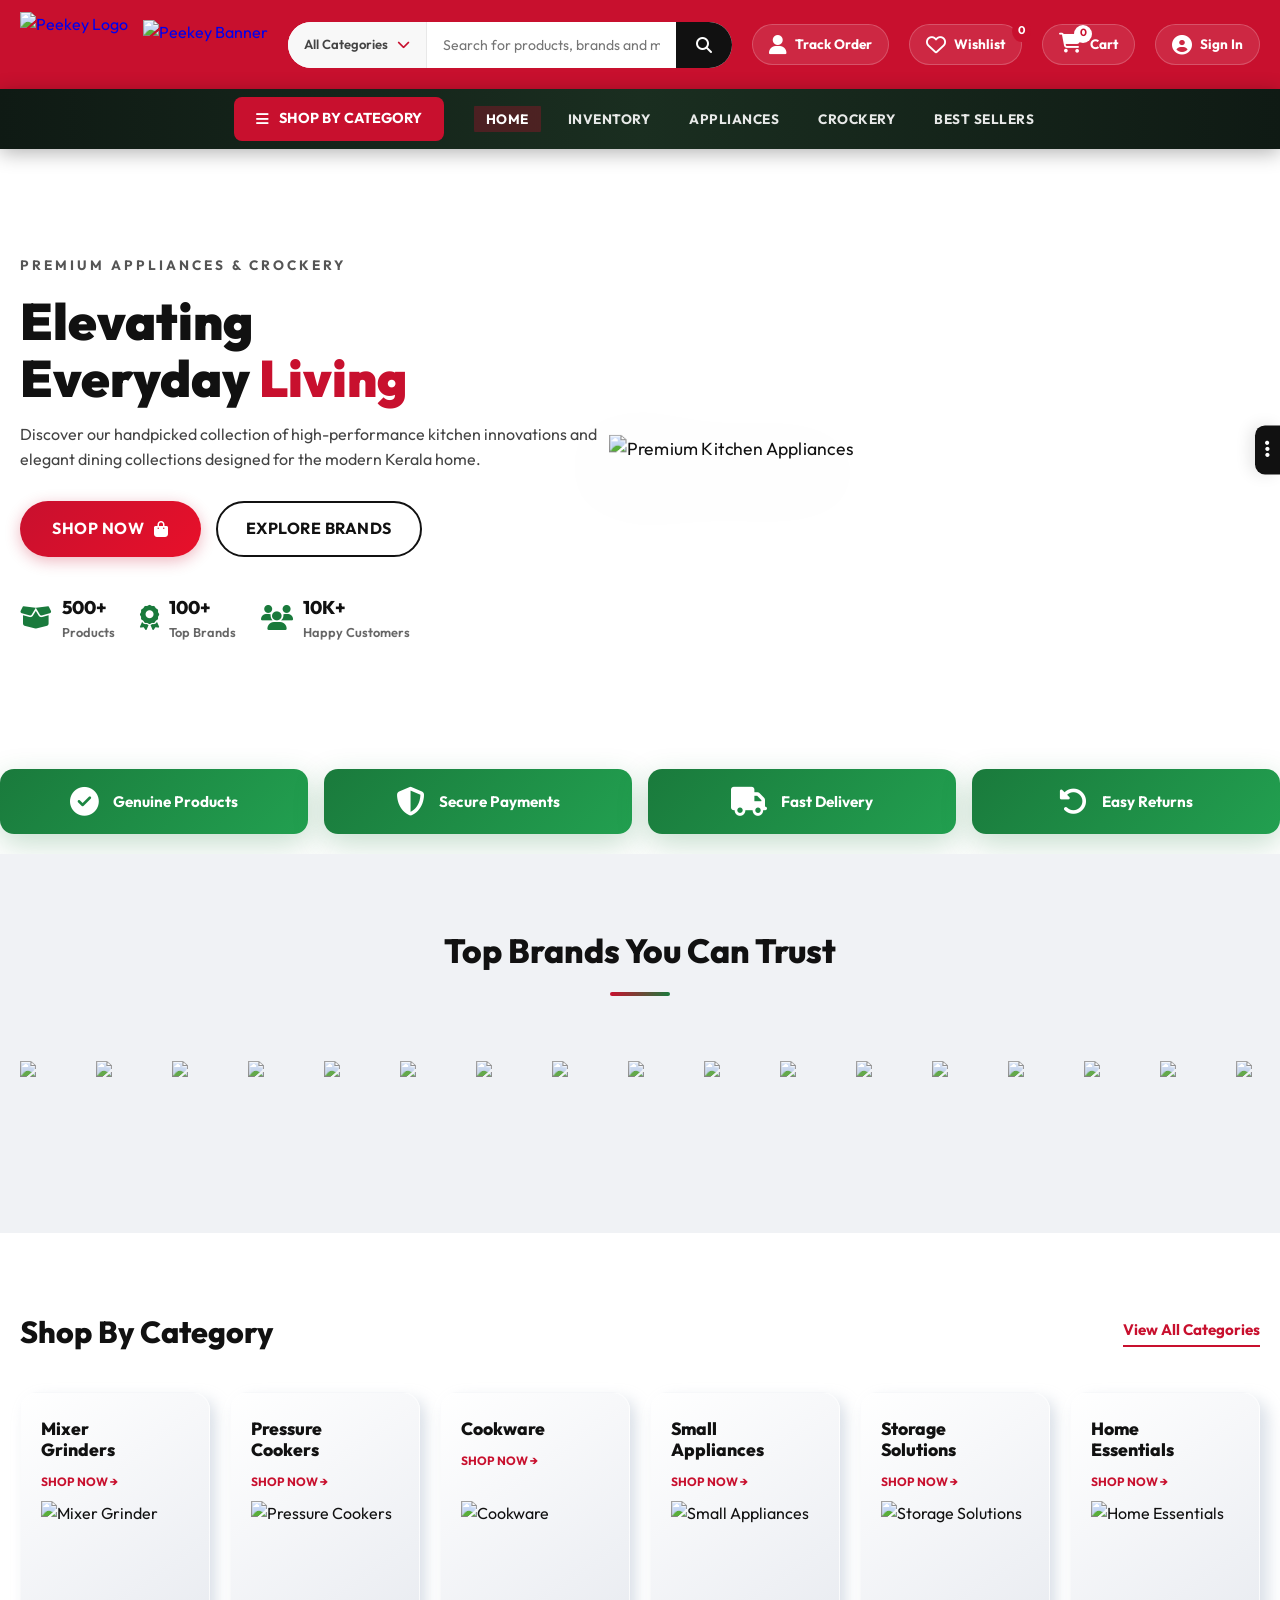
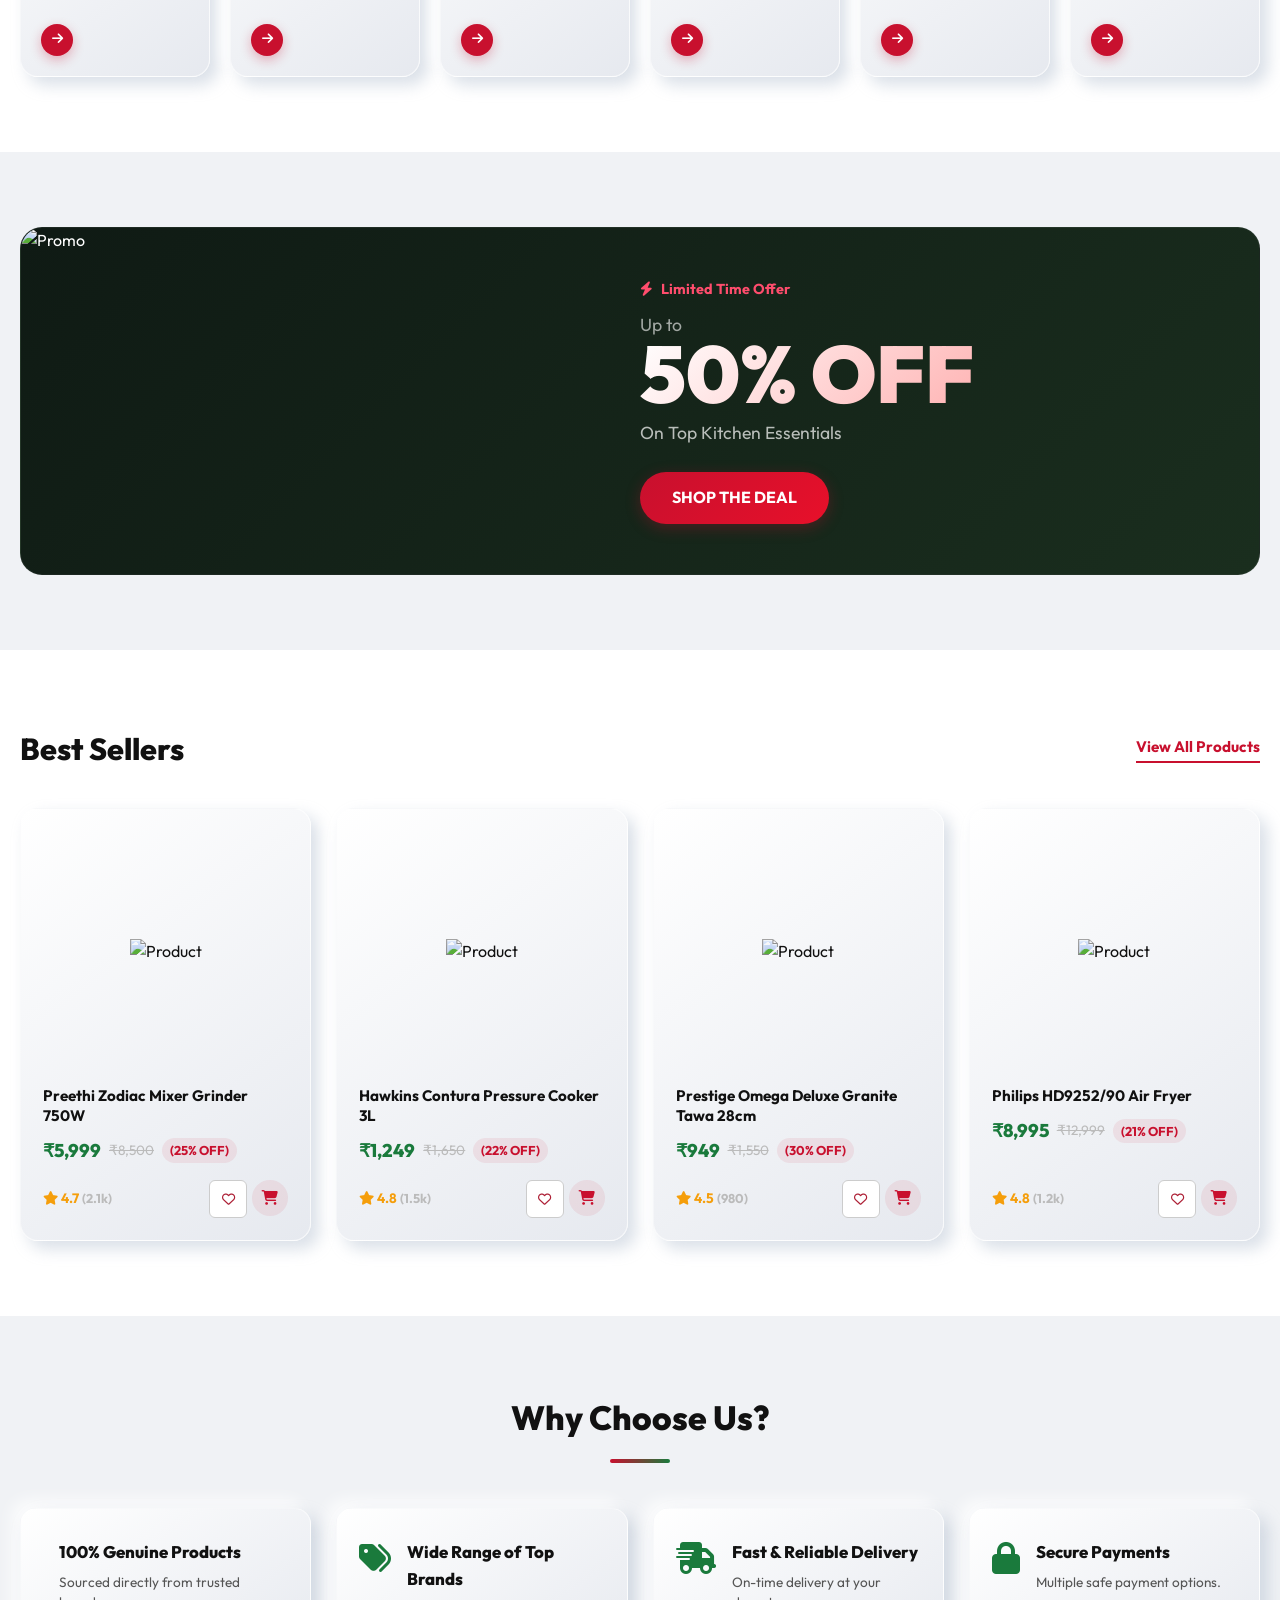
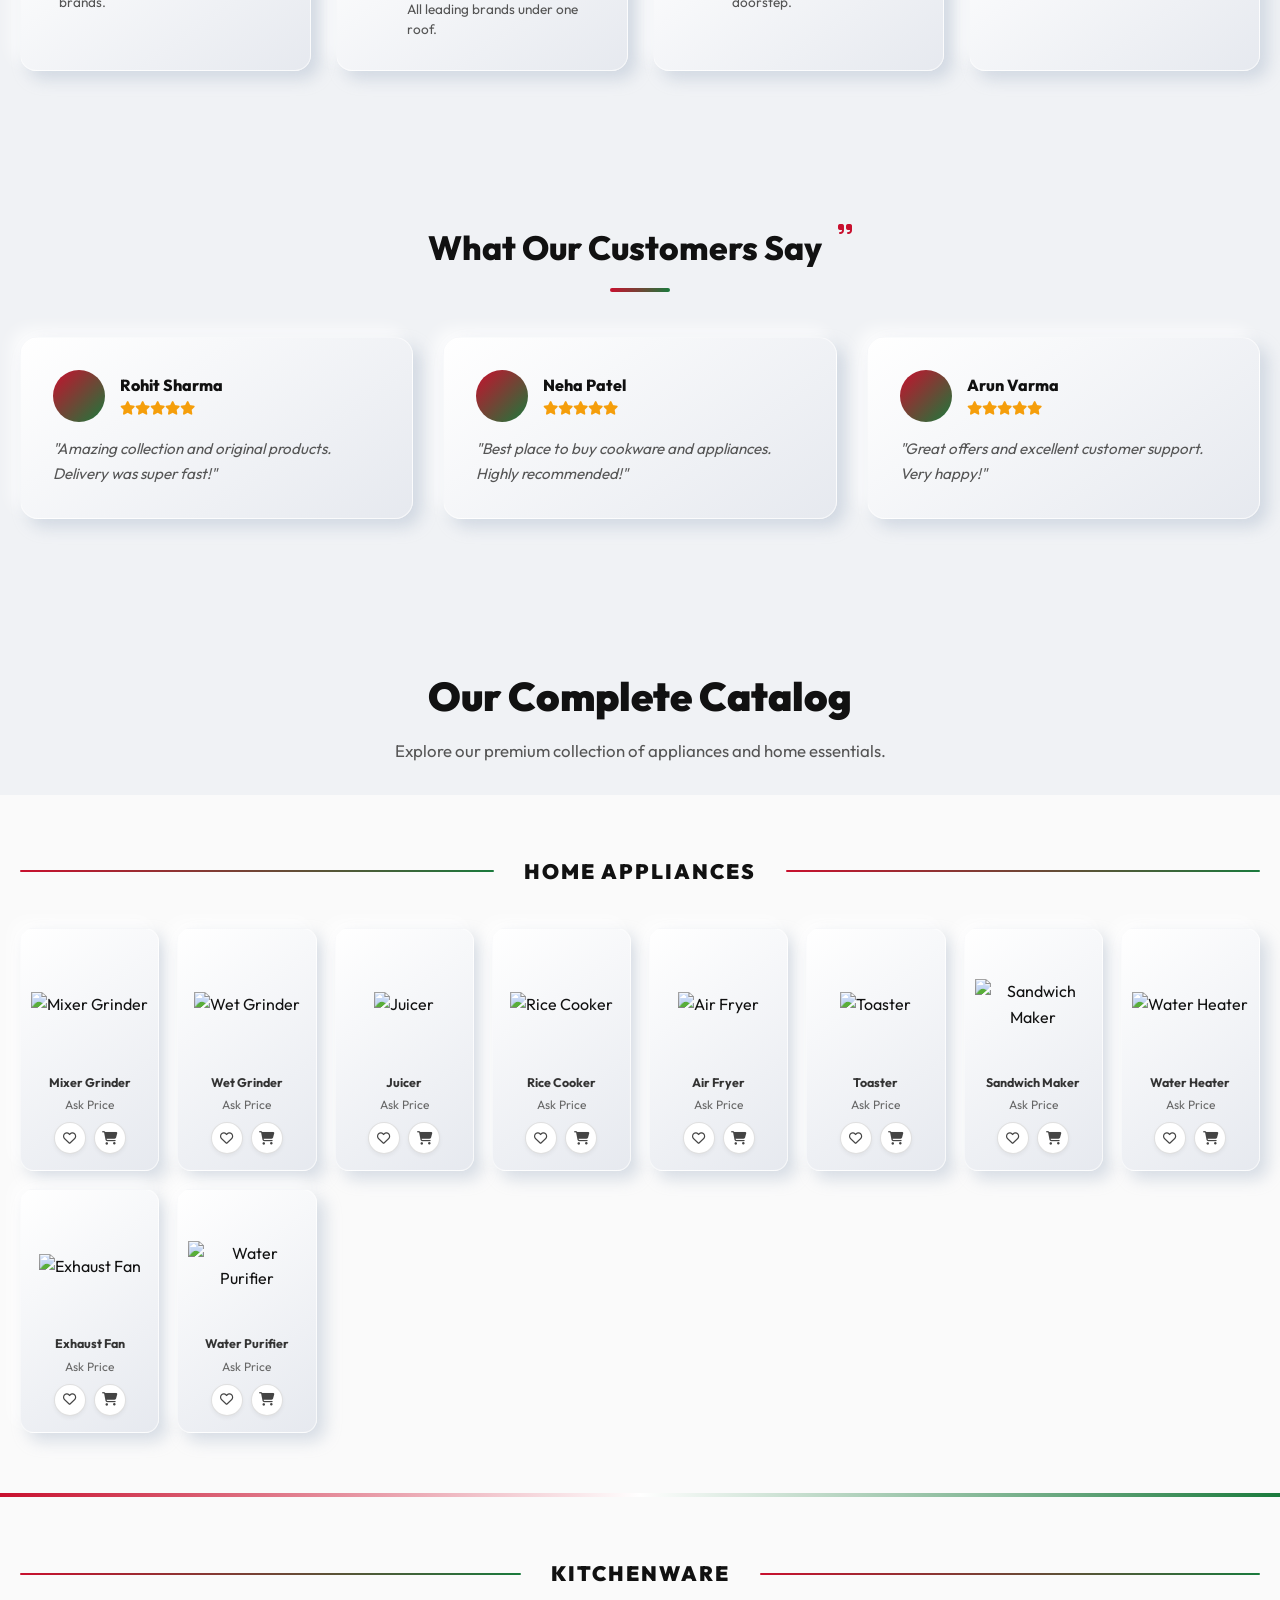
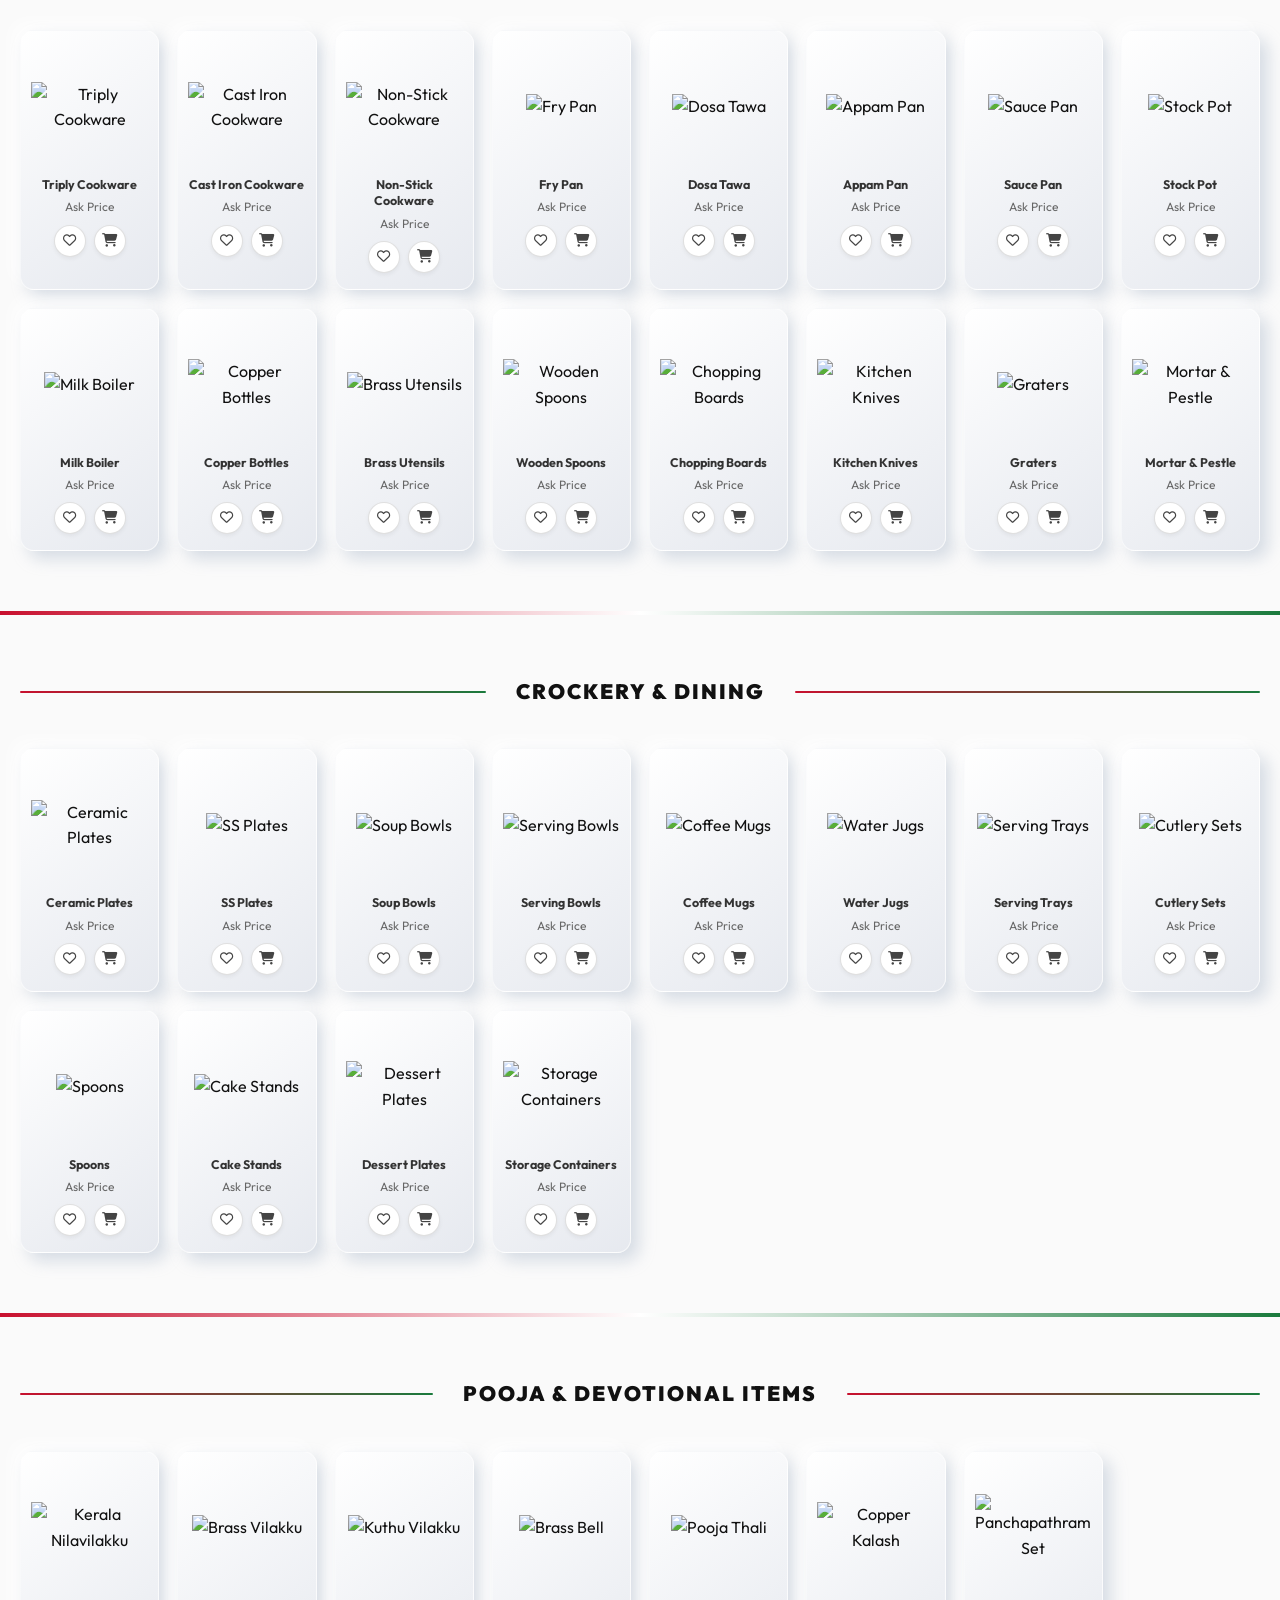
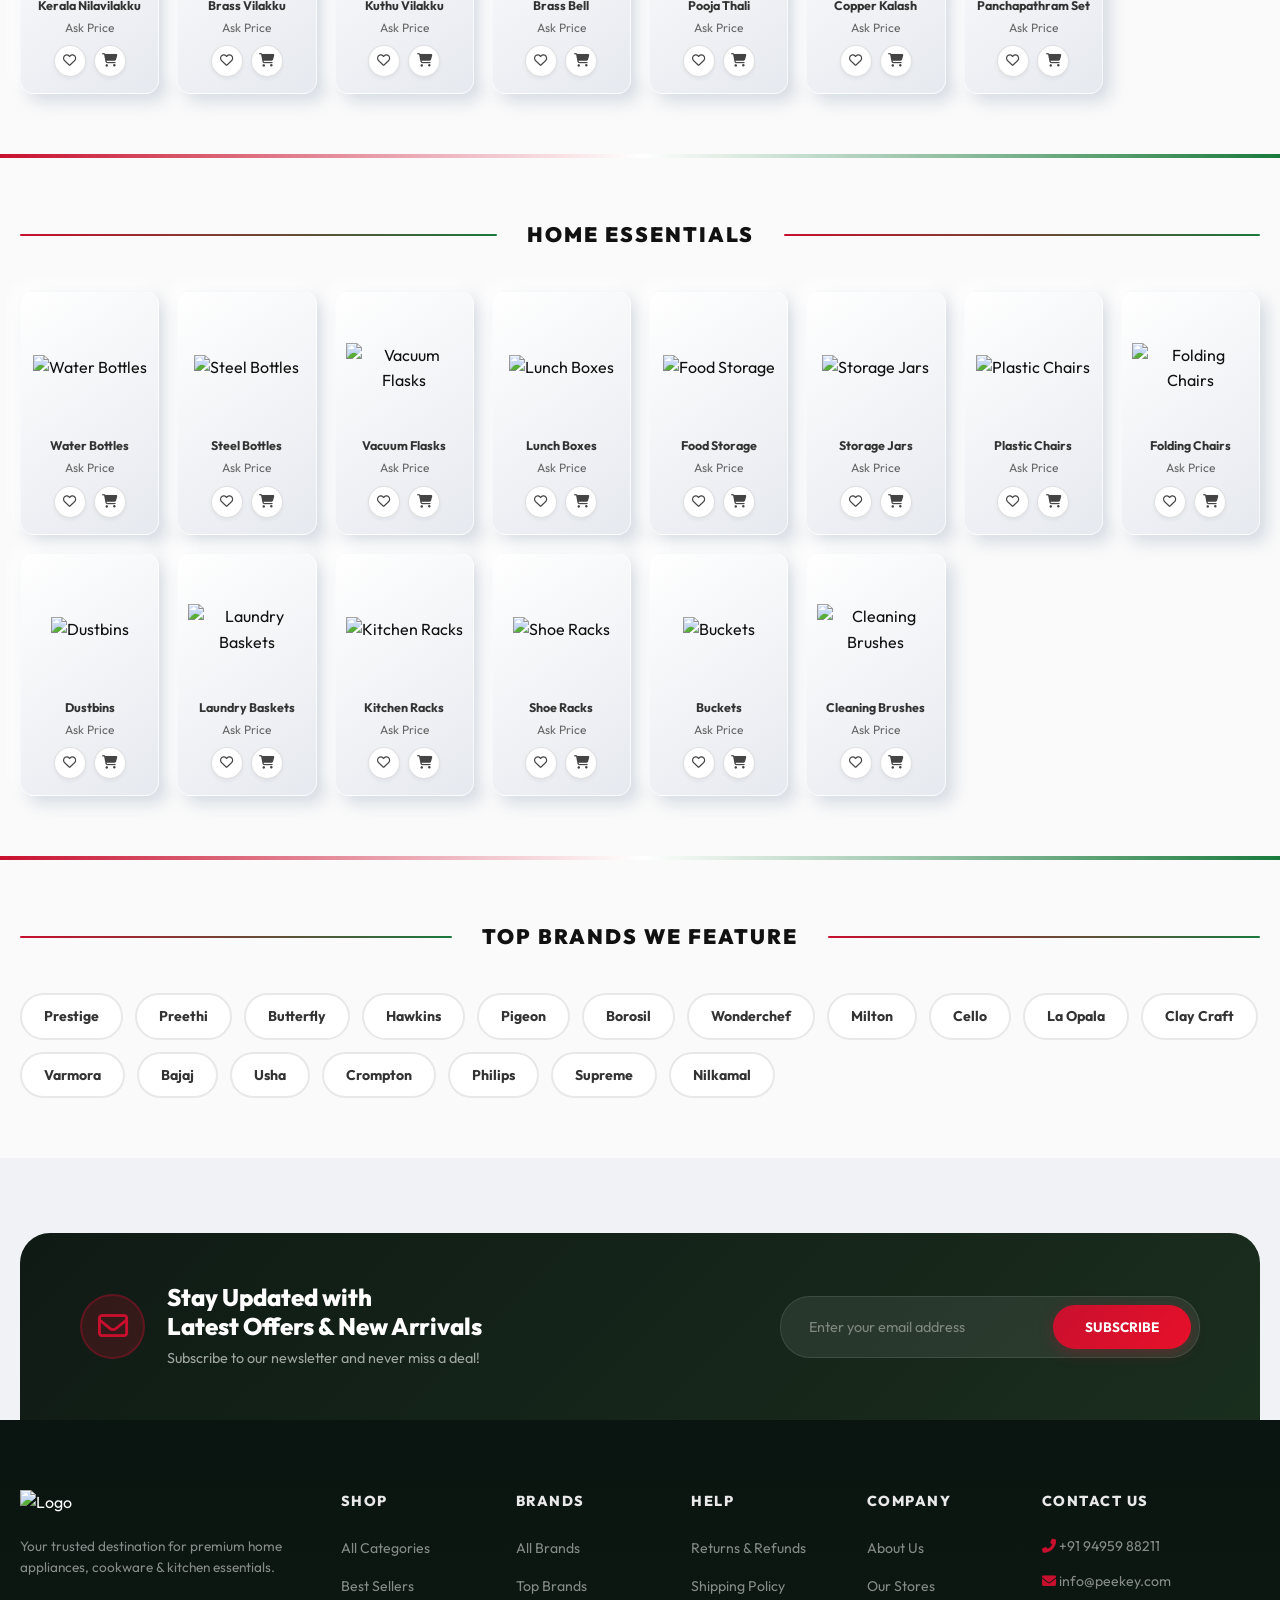
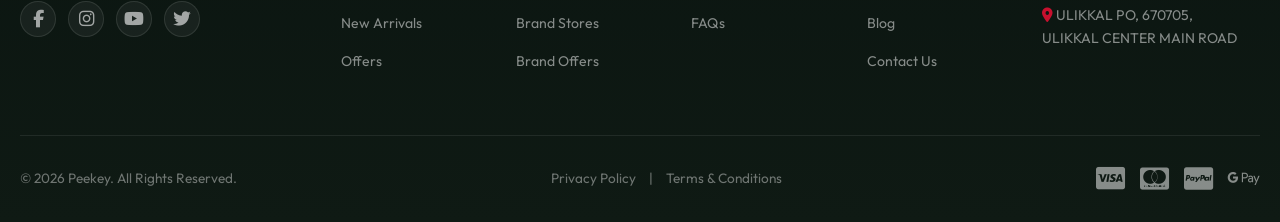
==== commit 6481bbc8: "update" ====
--- a/index.html
+++ b/index.html
@@ -12,7 +12,7 @@
     <!-- Font Awesome -->
     <link rel="stylesheet" href="https://cdnjs.cloudflare.com/ajax/libs/font-awesome/6.4.0/css/all.min.css">
     <!-- Custom CSS -->
-    <link rel="stylesheet" href="style.css?v=1003">
+    <link rel="stylesheet" href="style.css?v=1007">
     <!-- Firebase SDKs -->
     <script src="https://www.gstatic.com/firebasejs/10.12.0/firebase-app-compat.js"></script>
     <script src="https://www.gstatic.com/firebasejs/10.12.0/firebase-auth-compat.js"></script>
@@ -306,6 +306,11 @@
     <!-- Top Search Bar -->
     <div class="top-search-bar">
         <div class="container ts-inner">
+            <!-- Mobile Hamburger Menu -->
+            <button class="mobile-hamburger-btn" id="mobileHamburgerBtn" aria-label="Menu">
+                <i class="fas fa-bars"></i>
+            </button>
+
             <a href="index.html" class="ts-logo">
                 <img src="logo.png" alt="Peekey Logo" class="header-logo-icon">
                 <img src="banner-nobg.png?v=5" alt="Peekey Banner" class="header-logo-banner">
@@ -353,6 +358,11 @@
                     <span id="userNameLabel" style="font-size:.78rem;color:#333;font-family:'Outfit',sans-serif"></span>
                 </div>
             </div>
+
+            <!-- Mobile WhatsApp Button Icon -->
+            <a href="https://wa.me/919495988211" target="_blank" class="mobile-whatsapp-btn" aria-label="WhatsApp Chat">
+                <i class="fab fa-whatsapp"></i>
+            </a>
         </div>
     </div>
 
@@ -877,9 +887,9 @@
                 <div class="footer-col-exact contact" id="contact">
                     <h4>CONTACT US</h4>
                     <ul>
-                        <li><i class="fas fa-phone-alt"></i> +91 94959 88211</li>
-                        <li><i class="fas fa-envelope"></i> info@peekey.com</li>
-                        <li><i class="fas fa-map-marker-alt"></i> ULIKKAL PO, 670705,<br>ULIKKAL CENTER MAIN ROAD</li>
+                        <li><a href="tel:+919495988211" style="color: inherit; text-decoration: none;"><i class="fas fa-phone-alt"></i> +91 94959 88211</a></li>
+                        <li><a href="mailto:info@peekey.com" style="color: inherit; text-decoration: none;"><i class="fas fa-envelope"></i> info@peekey.com</a></li>
+                        <li><a href="https://maps.google.com/?q=ULIKKAL+PO,+670705,+ULIKKAL+CENTER+MAIN+ROAD" target="_blank" style="color: inherit; text-decoration: none;"><i class="fas fa-map-marker-alt"></i> ULIKKAL PO, 670705,<br>ULIKKAL CENTER MAIN ROAD</a></li>
                     </ul>
                 </div>
             </div>
@@ -1035,7 +1045,8 @@
             e.stopPropagation();
             e.preventDefault();
 
-            const key = localStorage.getItem('pk_imgbb_key') || '';
+            const useDefault = localStorage.getItem('pk_use_default_key') !== 'false';
+            const key = useDefault ? 'f8c12c3f56c637bbf020ca4ddaedc221' : (localStorage.getItem('pk_imgbb_key') || '');
             if (!key) {
               apToast('⚠ Paste your imgbb API key in the Admin Panel (Ctrl+Shift+A) first!', 'err');
               return;
@@ -1181,7 +1192,8 @@
             if (newName === null) return;
 
             if (confirm('Do you want to change the image for this Category?')) {
-              const key = localStorage.getItem('pk_imgbb_key') || '';
+              const useDefault = localStorage.getItem('pk_use_default_key') !== 'false';
+              const key = useDefault ? 'f8c12c3f56c637bbf020ca4ddaedc221' : (localStorage.getItem('pk_imgbb_key') || '');
               if (!key) {
                 apToast('⚠ Paste your imgbb API key in the Admin Panel (Ctrl+Shift+A) first!', 'err');
                 return;
@@ -2112,7 +2124,8 @@
     const name  = document.getElementById('apProdName').value.trim();
     const price = document.getElementById('apProdPrice').value.trim();
     const cat   = document.getElementById('apProdCat').value;
-    const key   = localStorage.getItem(API_KEY_SK)||'';
+    const useDefault = localStorage.getItem('pk_use_default_key') !== 'false';
+    const key = useDefault ? 'f8c12c3f56c637bbf020ca4ddaedc221' : (localStorage.getItem(API_KEY_SK)||'');
     if(!name){apToast('Enter a product name!','err');return;}
     if(!key){apToast('⚠ Paste your imgbb API key first!','err');document.getElementById('apApiKey').focus();return;}
     if(!selFiles.length){apToast('Select at least one image!','err');return;}
@@ -2424,6 +2437,125 @@
   document.getElementById('quickEditOverlay').addEventListener('click',e=>{if(e.target===e.currentTarget)closeQuickEdit();});
 })();
 </script>
+
+<!-- Mobile Bottom Navigation Bar -->
+<div class="mobile-bottom-nav">
+    <a href="index.html" class="mob-nav-item active">
+        <i class="fas fa-home"></i>
+        <span>Home</span>
+    </a>
+    <a href="#catalog" class="mob-nav-item">
+        <i class="fas fa-th-large"></i>
+        <span>Categories</span>
+    </a>
+    <a href="#" class="mob-nav-item mob-wishlist-btn">
+        <div class="nav-icon-wrapper">
+            <i class="far fa-heart"></i>
+            <span class="badge" id="mob-wishlist-badge">0</span>
+        </div>
+        <span>Wishlist</span>
+    </a>
+    <a href="#" class="mob-nav-item mob-cart-btn">
+        <div class="nav-icon-wrapper">
+            <i class="fas fa-shopping-cart"></i>
+            <span class="badge" id="mob-cart-badge">0</span>
+        </div>
+        <span>Cart</span>
+    </a>
+    <a href="#" class="mob-nav-item mob-track-btn">
+        <i class="fas fa-truck"></i>
+        <span>Track</span>
+    </a>
+</div>
+
+<!-- Mobile UI Event Binding -->
+<script>
+document.addEventListener('DOMContentLoaded', () => {
+    // Hamburger Menu click
+    const mobHamburger = document.getElementById('mobileHamburgerBtn');
+    if (mobHamburger) {
+        mobHamburger.addEventListener('click', (e) => {
+            e.preventDefault();
+            const desktopOpenSidebarBtn = document.getElementById('openSidebarBtn');
+            if (desktopOpenSidebarBtn) desktopOpenSidebarBtn.click();
+        });
+    }
+
+    // Bottom Nav Item Active State Toggling
+    const navItems = document.querySelectorAll('.mob-nav-item');
+    navItems.forEach(item => {
+        item.addEventListener('click', () => {
+            navItems.forEach(i => i.classList.remove('active'));
+            item.classList.add('active');
+        });
+    });
+
+    // Categories click behavior (scrolls to catalog)
+    const categoriesNavBtn = document.querySelector('.mob-nav-item[href="#catalog"]');
+    if (categoriesNavBtn) {
+        categoriesNavBtn.addEventListener('click', (e) => {
+            e.preventDefault();
+            const catalogSec = document.getElementById('catalog');
+            if (catalogSec) catalogSec.scrollIntoView({ behavior: 'smooth' });
+        });
+    }
+
+    // Wishlist click
+    const mobWishlistBtn = document.querySelector('.mob-wishlist-btn');
+    if (mobWishlistBtn) {
+        mobWishlistBtn.addEventListener('click', (e) => {
+            e.preventDefault();
+            // Find desktop wishlist button
+            const desktopWishlist = Array.from(document.querySelectorAll('.ts-action-item')).find(el => el.innerText.toLowerCase().includes('wishlist'));
+            if (desktopWishlist) {
+                desktopWishlist.click();
+            } else {
+                // fallback if text match fails
+                const wishlistModal = document.getElementById('wishlist-modal');
+                if (wishlistModal) {
+                    wishlistModal.classList.add('active');
+                    if (typeof renderWishlist === 'function') renderWishlist();
+                }
+            }
+        });
+    }
+
+    // Cart click
+    const mobCartBtn = document.querySelector('.mob-cart-btn');
+    if (mobCartBtn) {
+        mobCartBtn.addEventListener('click', (e) => {
+            e.preventDefault();
+            const desktopCart = document.querySelector('.ts-action-item.cart-btn');
+            if (desktopCart) {
+                desktopCart.click();
+            } else {
+                // fallback
+                const cartModal = document.getElementById('cart-modal');
+                if (cartModal) {
+                    cartModal.classList.add('active');
+                    if (typeof renderCart === 'function') renderCart();
+                }
+            }
+        });
+    }
+
+    // Track order click
+    const mobTrackBtn = document.querySelector('.mob-track-btn');
+    if (mobTrackBtn) {
+        mobTrackBtn.addEventListener('click', (e) => {
+            e.preventDefault();
+            const desktopTrack = Array.from(document.querySelectorAll('.ts-action-item')).find(el => el.innerText.toLowerCase().includes('track order'));
+            if (desktopTrack) {
+                desktopTrack.click();
+            } else {
+                // fallback
+                const trackModal = document.getElementById('track-order-modal');
+                if (trackModal) trackModal.classList.add('active');
+            }
+        });
+    }
+});
+</script>
 </body>
 </html>
 
--- a/style.css
+++ b/style.css
@@ -1989,58 +1989,500 @@
     transform: scale(1.08);
 }
 
-/* Mobile Search Bar & Action Circular Buttons */
-@media (max-width: 991px) {
-    .ts-inner {
-        flex-wrap: wrap !important;
-        gap: 12px !important;
-    }
-    
-    .ts-search {
-        display: flex !important; /* Force display since it was display: none */
-        order: 3 !important;
-        flex: 1 1 100% !important;
-        max-width: 100% !important;
-        margin-top: 5px !important;
-        box-shadow: 0 2px 8px rgba(0,0,0,0.1) !important;
-    }
-}
-
-@media (max-width: 768px) {
-    .ts-action-item span {
-        display: none !important;
-    }
-    
-    .ts-action-item {
-        padding: 0 !important;
-        width: 38px !important;
-        height: 38px !important;
-        border-radius: 50% !important;
-        justify-content: center !important;
-        background: rgba(255,255,255,0.15) !important;
-        border: 1px solid rgba(255,255,255,0.3) !important;
-    }
-    
-    .ts-actions {
-        gap: 8px !important;
-    }
-}
-
-@media (max-width: 576px) {
-    .search-dropdown {
-        padding: 0 10px !important;
-        font-size: 0.72rem !important;
-    }
-    
-    .ts-search input {
-        padding-left: 10px !important;
-        font-size: 0.82rem !important;
-    }
-}
-
-/* Page level Cart and Wishlist Grid responsiveness */
+/* =========================================================================
+   Premium E-commerce Mobile Adjustments & Overrides
+   ========================================================================= */
+
+/* Default State: Hide mobile-only elements on desktop */
+.mobile-hamburger-btn,
+.mobile-whatsapp-btn,
+.mobile-bottom-nav {
+    display: none !important;
+}
+
 @media (max-width: 991px) {
     .cart-wishlist-grid {
         grid-template-columns: 1fr !important;
     }
 }
+
+@media (max-width: 768px) {
+    /* Layout offsets for sticky elements */
+    body {
+        padding-top: 108px !important;
+        padding-bottom: 60px !important;
+    }
+
+    /* Announcement Bar - Hide to preserve vertical space */
+    .announcement-bar {
+        display: none !important;
+    }
+
+    /* Sticky Mobile Header Row */
+    .top-search-bar {
+        position: fixed !important;
+        top: 0 !important;
+        left: 0 !important;
+        width: 100% !important;
+        z-index: 1050 !important;
+        padding: 8px 15px !important;
+        background: var(--red) !important;
+        box-shadow: 0 4px 20px rgba(0, 0, 0, 0.1) !important;
+    }
+
+    .ts-inner {
+        display: grid !important;
+        grid-template-columns: auto 1fr auto !important;
+        grid-template-rows: auto auto !important;
+        align-items: center !important;
+        gap: 6px 12px !important;
+        padding: 0 !important;
+        width: 100% !important;
+        max-width: 100% !important;
+    }
+
+    /* Hamburger & Logo positioning */
+    .mobile-hamburger-btn {
+        grid-column: 1 !important;
+        grid-row: 1 !important;
+        display: flex !important;
+        align-items: center !important;
+        justify-content: center !important;
+        background: none !important;
+        border: none !important;
+        color: #fff !important;
+        font-size: 1.3rem !important;
+        cursor: pointer !important;
+        padding: 6px !important;
+        outline: none !important;
+    }
+
+    .ts-logo {
+        grid-column: 2 !important;
+        grid-row: 1 !important;
+        justify-self: center !important;
+        display: flex !important;
+        align-items: center !important;
+        gap: 6px !important;
+        margin: 0 !important;
+    }
+
+    .header-logo-icon {
+        height: 26px !important;
+        width: auto !important;
+    }
+
+    .header-logo-banner {
+        height: 38px !important;
+        width: auto !important;
+    }
+
+    /* WhatsApp contact shortcut */
+    .mobile-whatsapp-btn {
+        grid-column: 3 !important;
+        grid-row: 1 !important;
+        display: flex !important;
+        align-items: center !important;
+        justify-content: center !important;
+        width: 36px !important;
+        height: 36px !important;
+        border-radius: 50% !important;
+        background: #25d366 !important;
+        color: #fff !important;
+        font-size: 1.25rem !important;
+        text-decoration: none !important;
+        box-shadow: 0 4px 12px rgba(37,211,102,0.2) !important;
+        border: none !important;
+    }
+
+    /* Search Bar Layout */
+    .ts-search {
+        grid-column: 1 / span 3 !important;
+        grid-row: 2 !important;
+        display: flex !important;
+        width: 100% !important;
+        max-width: 100% !important;
+        margin: 4px 0 0 0 !important;
+        background: #fff !important;
+        border-radius: 24px !important;
+        overflow: hidden !important;
+        border: 1px solid rgba(0, 0, 0, 0.05) !important;
+        box-shadow: 0 2px 8px rgba(0,0,0,0.06) !important;
+    }
+
+    .ts-search input {
+        padding: 8px 16px !important;
+        height: 36px !important;
+        font-size: 0.85rem !important;
+        flex-grow: 1 !important;
+        border-radius: 24px 0 0 24px !important;
+        border: none !important;
+        outline: none !important;
+    }
+
+    .ts-search button {
+        width: 44px !important;
+        height: 36px !important;
+        background: #f1f5f9 !important;
+        color: #475569 !important;
+        border-radius: 0 24px 24px 0 !important;
+        display: flex !important;
+        align-items: center !important;
+        justify-content: center !important;
+        border: none !important;
+        font-size: 0.9rem !important;
+        cursor: pointer !important;
+    }
+
+    /* Hide elements displaced to bottom navigation */
+    .ts-actions,
+    .search-dropdown,
+    .main-nav-bar {
+        display: none !important;
+    }
+
+    /* Sticky Mobile Bottom Navigation Bar */
+    .mobile-bottom-nav {
+        display: flex !important;
+        position: fixed !important;
+        bottom: 0 !important;
+        left: 0 !important;
+        width: 100% !important;
+        height: 60px !important;
+        background: rgba(255, 255, 255, 0.96) !important;
+        backdrop-filter: blur(12px) !important;
+        -webkit-backdrop-filter: blur(12px) !important;
+        border-top: 1px solid rgba(0, 0, 0, 0.08) !important;
+        justify-content: space-around !important;
+        align-items: center !important;
+        z-index: 1050 !important;
+        box-shadow: 0 -4px 16px rgba(0, 0, 0, 0.05) !important;
+        padding-bottom: env(safe-area-inset-bottom) !important;
+    }
+    
+    .mob-nav-item {
+        display: flex !important;
+        flex-direction: column !important;
+        align-items: center !important;
+        color: #64748b !important;
+        text-decoration: none !important;
+        font-size: 0.72rem !important;
+        font-weight: 700 !important;
+        gap: 3px !important;
+        transition: all 0.2s ease !important;
+        width: 20% !important;
+        height: 100% !important;
+        justify-content: center !important;
+        position: relative !important;
+        font-family: 'Outfit', sans-serif !important;
+    }
+    
+    .mob-nav-item i {
+        font-size: 1.25rem !important;
+        transition: transform 0.2s ease !important;
+    }
+    
+    .mob-nav-item.active {
+        color: var(--red) !important;
+    }
+    
+    .mob-nav-item.active i {
+        transform: translateY(-2px) !important;
+        color: var(--red) !important;
+    }
+    
+    .mob-nav-item.active::after {
+        content: '' !important;
+        position: absolute !important;
+        bottom: 6px !important;
+        width: 4px !important;
+        height: 4px !important;
+        background: var(--red) !important;
+        border-radius: 50% !important;
+    }
+    
+    .nav-icon-wrapper {
+        position: relative !important;
+        display: flex !important;
+        align-items: center !important;
+        justify-content: center !important;
+    }
+    
+    .nav-icon-wrapper .badge {
+        position: absolute !important;
+        top: -6px !important;
+        right: -12px !important;
+        background: var(--red) !important;
+        color: #fff !important;
+        font-size: 0.6rem !important;
+        min-width: 16px !important;
+        height: 16px !important;
+        border-radius: 50% !important;
+        display: flex !important;
+        align-items: center !important;
+        justify-content: center !important;
+        font-weight: 800 !important;
+        padding: 2px !important;
+        border: 1px solid #fff !important;
+    }
+
+    /* Mobile Hero Banner Image Alignment and Sizing */
+    .hero-main-img {
+        transform: none !important;
+        max-height: 280px !important;
+        width: auto !important;
+        margin: 15px auto 0 auto !important;
+        display: block !important;
+        object-fit: contain !important;
+    }
+}
+
+/* Category Cards Overlap Fix & Spacing */
+@media (max-width: 576px) {
+    .cat-card-btn {
+        display: none !important;
+    }
+    .cat-card-exact {
+        height: auto !important;
+        min-height: 130px !important;
+        padding: 12px 10px !important;
+        display: flex !important;
+        flex-direction: column !important;
+        justify-content: space-between !important;
+    }
+    .cat-card-img {
+        height: 80px !important;
+        margin-top: 8px !important;
+    }
+    .cat-card-content h3 {
+        font-size: 0.88rem !important;
+    }
+}
+
+/* Hero Section Stats Layout */
+@media (max-width: 576px) {
+    .hero-stats {
+        display: grid !important;
+        grid-template-columns: repeat(3, 1fr) !important;
+        gap: 10px !important;
+        margin-top: 20px !important;
+        padding: 10px 0 !important;
+        border-top: 1px solid rgba(0, 0, 0, 0.05) !important;
+        width: 100% !important;
+    }
+    .stat-item {
+        flex-direction: column !important;
+        align-items: center !important;
+        text-align: center !important;
+        gap: 4px !important;
+    }
+    .stat-item i {
+        font-size: 1.3rem !important;
+        margin-bottom: 2px !important;
+        color: var(--green) !important;
+    }
+    .stat-text strong {
+        font-size: 0.78rem !important;
+        display: block !important;
+    }
+    .stat-text span {
+        font-size: 0.62rem !important;
+        color: #64748b !important;
+    }
+}
+
+/* Modern & Clean Mobile Product Cards */
+@media (max-width: 576px) {
+    /* Grid spacing catalog */
+    .product-grid-exact {
+        grid-template-columns: repeat(2, 1fr) !important;
+        gap: 12px !important;
+    }
+    
+    .product-card-exact {
+        position: relative !important;
+        padding: 10px !important;
+        border-radius: 14px !important;
+        background: #fff !important;
+        box-shadow: 0 4px 12px rgba(0, 0, 0, 0.04) !important;
+        border: 1px solid #f1f5f9 !important;
+        display: flex !important;
+        flex-direction: column !important;
+    }
+    
+    .product-img-box {
+        height: 130px !important;
+        margin-bottom: 8px !important;
+        background: #f8fafc !important;
+        border-radius: 10px !important;
+        padding: 8px !important;
+        mix-blend-mode: multiply !important;
+    }
+
+    /* Wishlist button absolute positioning on top-right of image */
+    .product-card-exact .wishlist-btn-exact {
+        position: absolute !important;
+        top: 14px !important;
+        right: 14px !important;
+        width: 28px !important;
+        height: 28px !important;
+        border-radius: 50% !important;
+        background: rgba(255, 255, 255, 0.95) !important;
+        border: 1px solid rgba(0, 0, 0, 0.06) !important;
+        box-shadow: 0 2px 6px rgba(0, 0, 0, 0.08) !important;
+        z-index: 5 !important;
+        display: flex !important;
+        align-items: center !important;
+        justify-content: center !important;
+        margin: 0 !important;
+        color: var(--red) !important;
+        transition: all 0.2s ease !important;
+    }
+    
+    .product-card-exact .wishlist-btn-exact.active {
+        background: var(--red) !important;
+        color: #fff !important;
+        border-color: var(--red) !important;
+    }
+
+    /* Cart button design */
+    .product-card-exact .cart-btn-exact {
+        width: 32px !important;
+        height: 32px !important;
+        border-radius: 50% !important;
+        display: flex !important;
+        align-items: center !important;
+        justify-content: center !important;
+        background: var(--red-light) !important;
+        color: var(--red) !important;
+        border: none !important;
+        margin: 0 !important;
+        box-shadow: 0 2px 6px rgba(200, 16, 46, 0.06) !important;
+    }
+    
+    .product-card-exact .cart-btn-exact.active {
+        background: var(--red) !important;
+        color: #fff !important;
+    }
+
+    .product-title-exact {
+        font-size: 0.8rem !important;
+        margin-bottom: 6px !important;
+        height: 2.2rem !important;
+        line-height: 1.15rem !important;
+    }
+
+    .product-price-exact {
+        margin-bottom: 6px !important;
+    }
+
+    .product-meta-exact {
+        display: flex !important;
+        flex-direction: row !important;
+        justify-content: space-between !important;
+        align-items: center !important;
+        width: 100% !important;
+        margin-top: auto !important;
+    }
+    
+    .product-meta-exact > div:last-child {
+        align-self: center !important;
+        margin-top: 0 !important;
+    }
+}
+
+/* Shelf Items (Complete Catalog) Custom Styles */
+@media (max-width: 576px) {
+    .shelf-container {
+        grid-template-columns: repeat(2, 1fr) !important;
+        gap: 12px !important;
+    }
+
+    .shelf-item {
+        position: relative !important;
+        padding: 10px !important;
+        border-radius: 12px !important;
+        background: #fff !important;
+        box-shadow: 0 4px 12px rgba(0, 0, 0, 0.04) !important;
+        border: 1px solid #f1f5f9 !important;
+    }
+
+    .item-image-placeholder {
+        height: 110px !important;
+        margin-bottom: 8px !important;
+        background: #f8fafc !important;
+        border-radius: 10px !important;
+        padding: 8px !important;
+    }
+
+    .shelf-item .shelf-wishlist-btn {
+        position: absolute !important;
+        top: 14px !important;
+        right: 14px !important;
+        width: 28px !important;
+        height: 28px !important;
+        border-radius: 50% !important;
+        background: rgba(255, 255, 255, 0.95) !important;
+        border: 1px solid rgba(0, 0, 0, 0.06) !important;
+        box-shadow: 0 2px 6px rgba(0, 0, 0, 0.08) !important;
+        z-index: 5 !important;
+        display: flex !important;
+        align-items: center !important;
+        justify-content: center !important;
+        margin: 0 !important;
+    }
+
+    .shelf-item .shelf-wishlist-btn.active {
+        background: var(--red) !important;
+        color: #fff !important;
+        border-color: var(--red) !important;
+    }
+
+    .shelf-item .shelf-cart-btn {
+        width: 28px !important;
+        height: 28px !important;
+        border-radius: 50% !important;
+        background: var(--red-light) !important;
+        color: var(--red) !important;
+        border: none !important;
+        display: flex !important;
+        align-items: center !important;
+        justify-content: center !important;
+        margin: 0 !important;
+    }
+
+    .shelf-item .shelf-cart-btn.active {
+        background: var(--red) !important;
+        color: #fff !important;
+    }
+
+    .shelf-actions {
+        display: flex !important;
+        justify-content: space-between !important;
+        align-items: center !important;
+        margin-top: 6px !important;
+        width: 100% !important;
+    }
+
+    .item-name {
+        font-size: 0.78rem !important;
+        margin-bottom: 4px !important;
+        display: block !important;
+        text-overflow: ellipsis;
+        white-space: nowrap;
+        overflow: hidden;
+    }
+}
+
+/* Brands Pill Styling on Mobile */
+@media (max-width: 576px) {
+    .brands-grid-inventory {
+        justify-content: center !important;
+        gap: 8px !important;
+    }
+    .brand-tag-inventory {
+        padding: 6px 14px !important;
+        font-size: 0.75rem !important;
+        border-width: 1px !important;
+    }
+}
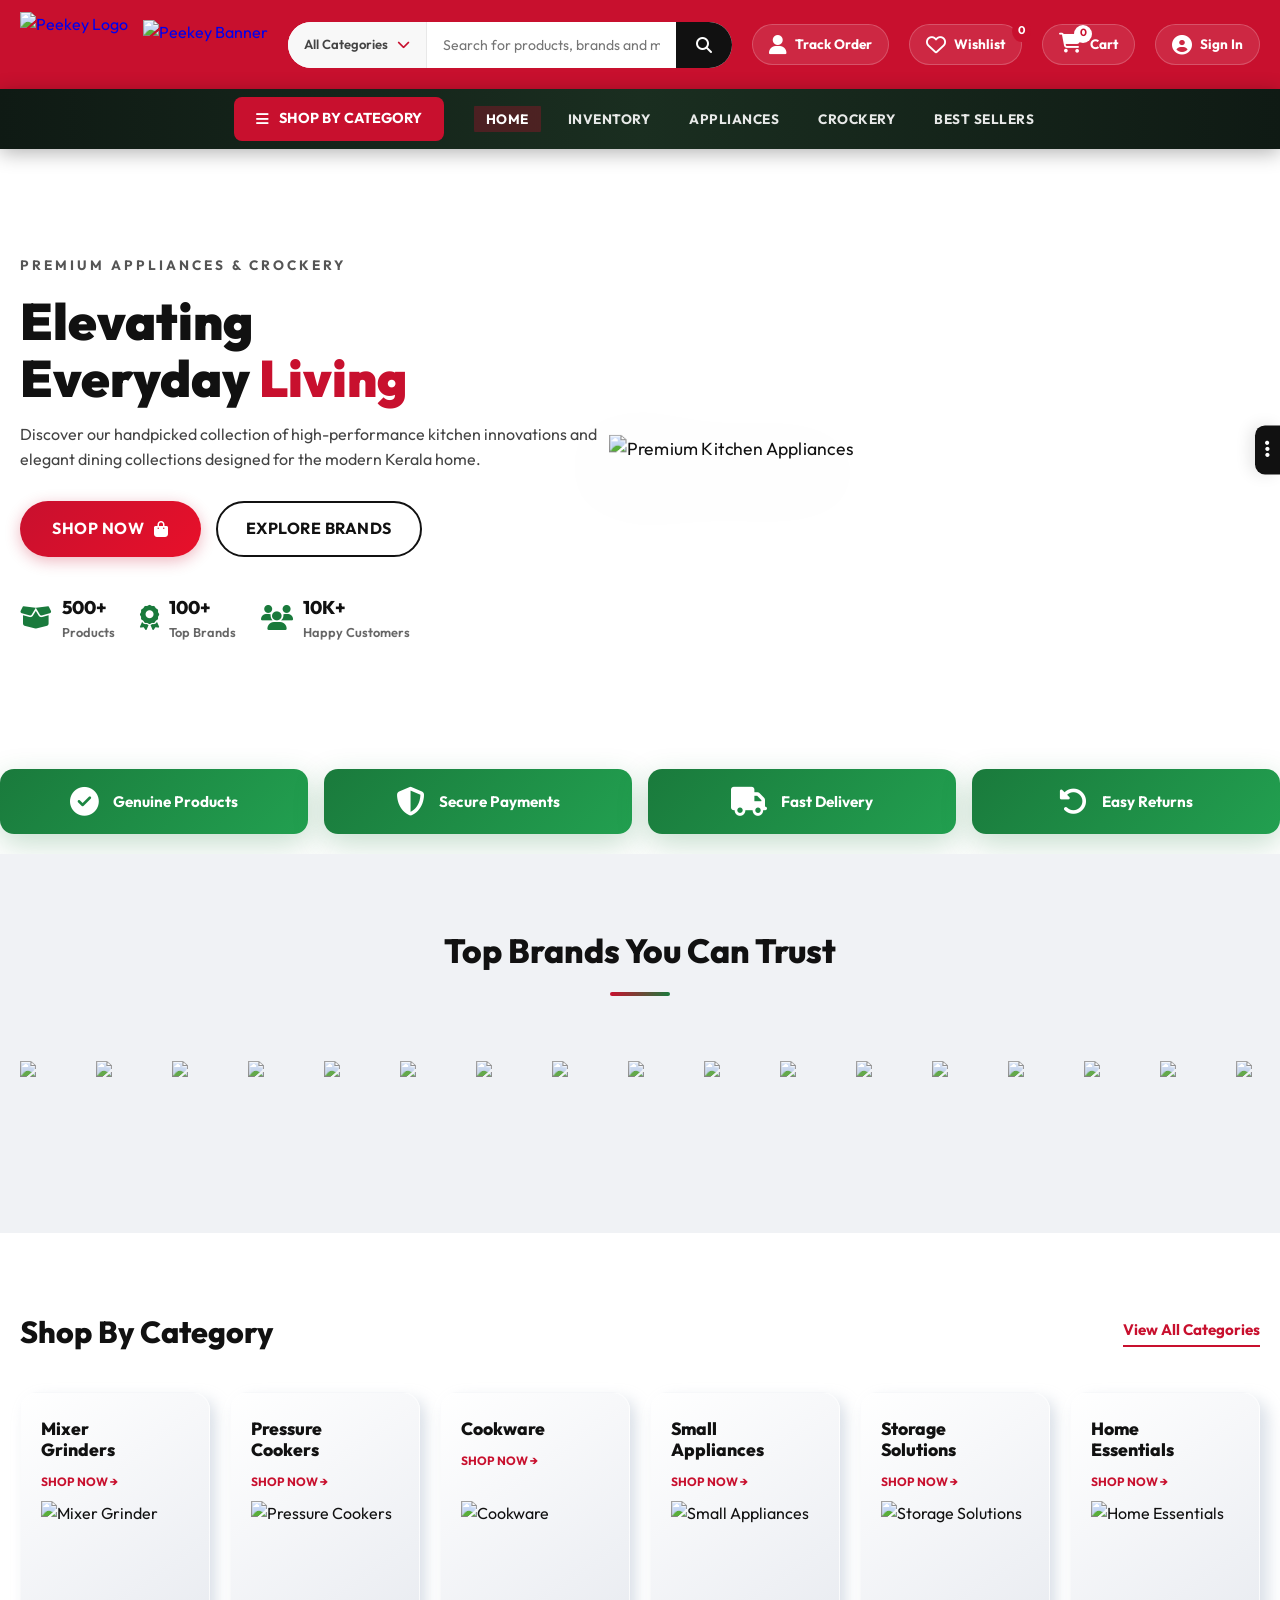
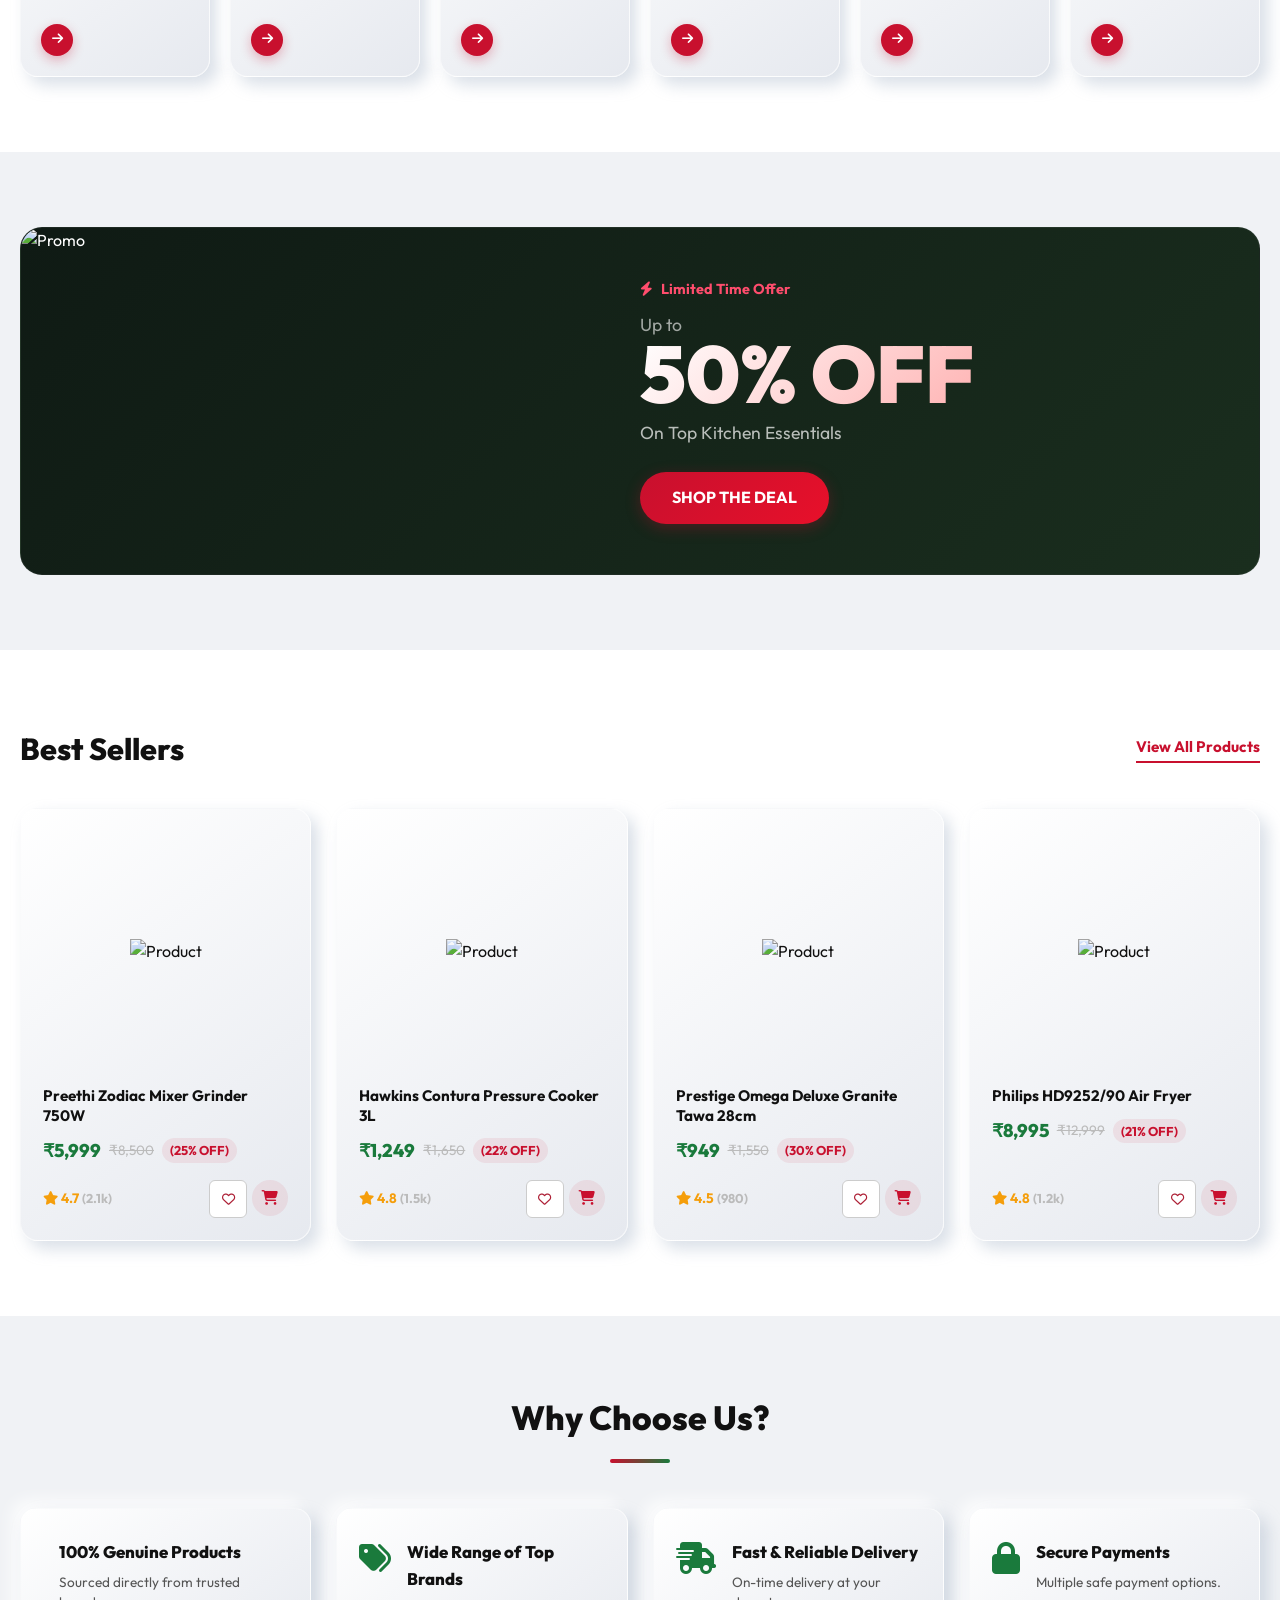
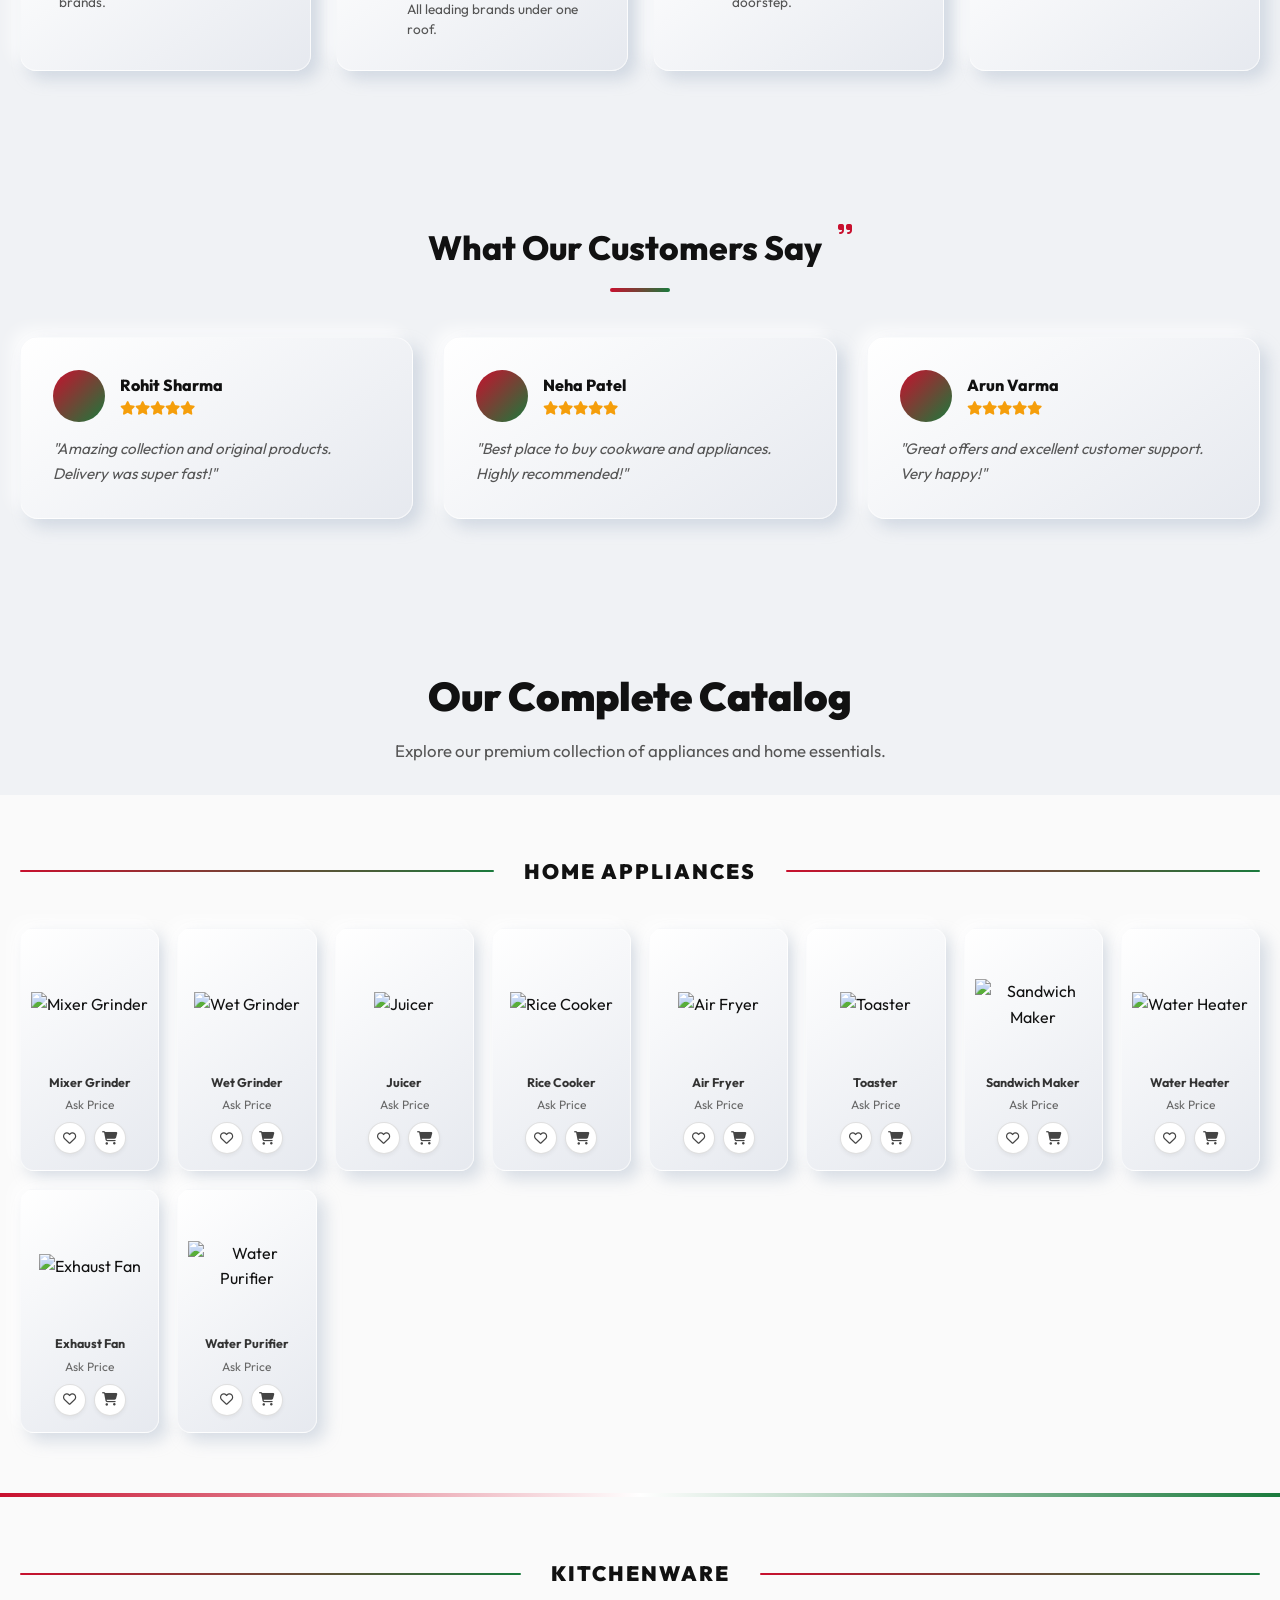
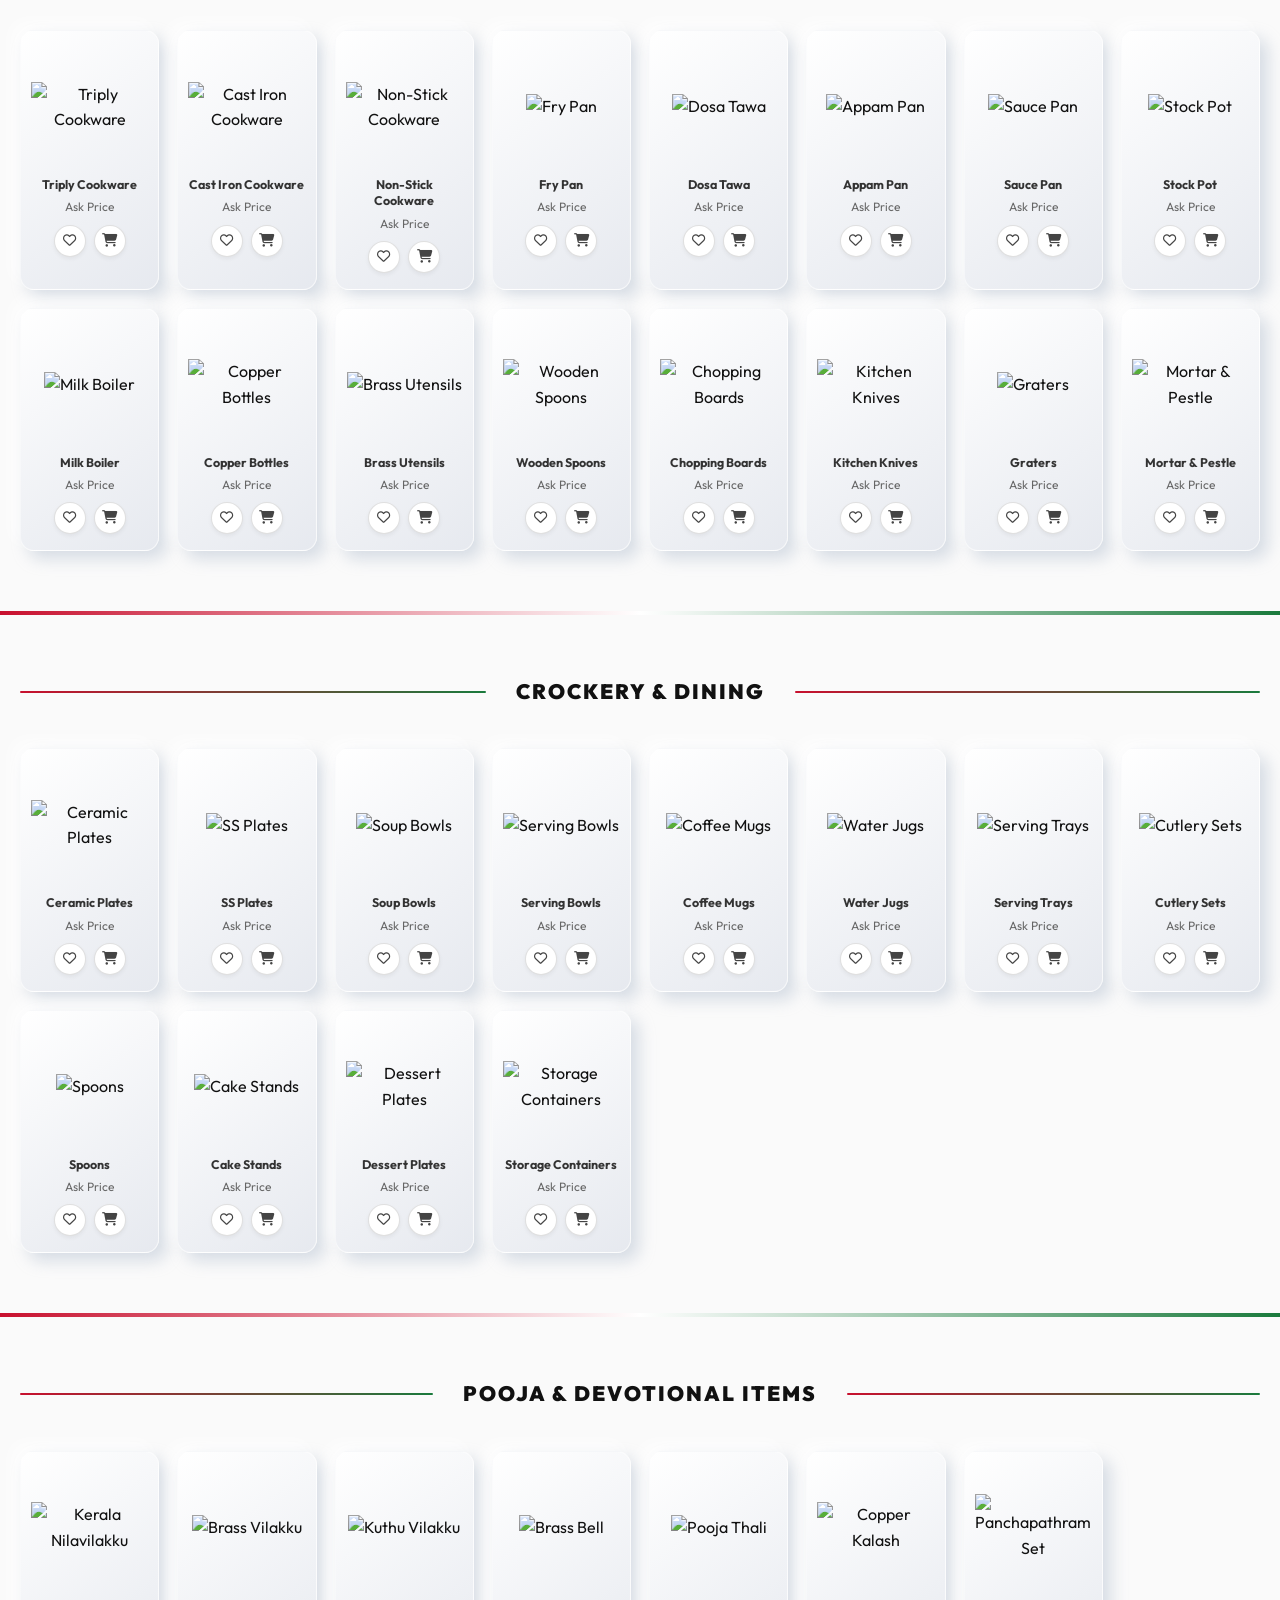
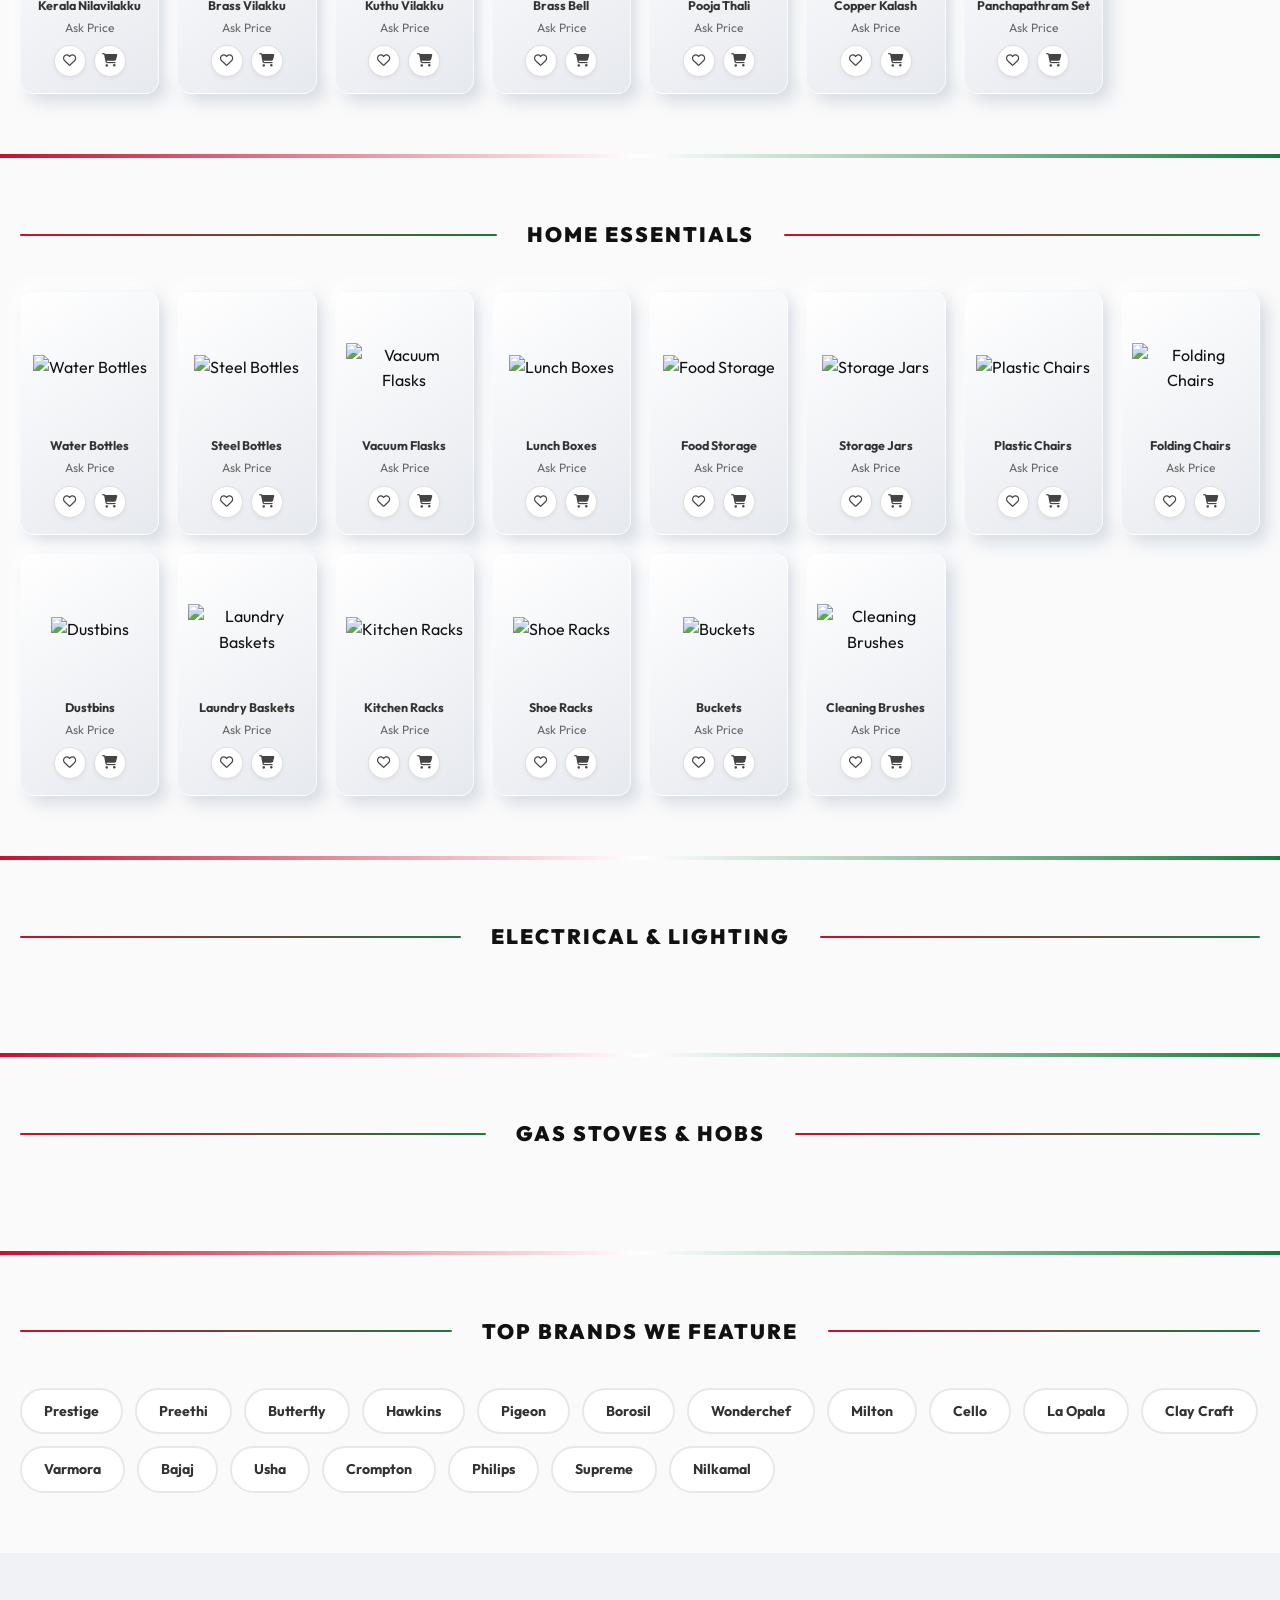
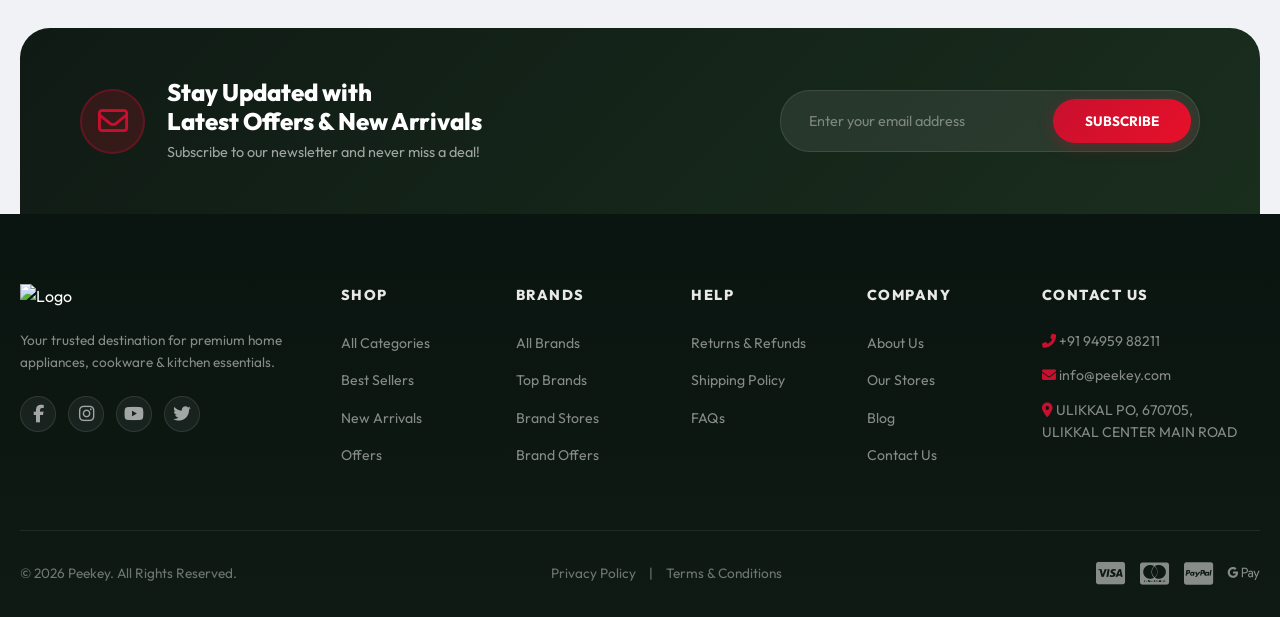
==== commit 73fae86b: "update" ====
--- a/index.html
+++ b/index.html
@@ -12,7 +12,7 @@
     <!-- Font Awesome -->
     <link rel="stylesheet" href="https://cdnjs.cloudflare.com/ajax/libs/font-awesome/6.4.0/css/all.min.css">
     <!-- Custom CSS -->
-    <link rel="stylesheet" href="style.css?v=1007">
+    <link rel="stylesheet" href="style.css?v=1008">
     <!-- Firebase SDKs -->
     <script src="https://www.gstatic.com/firebasejs/10.12.0/firebase-app-compat.js"></script>
     <script src="https://www.gstatic.com/firebasejs/10.12.0/firebase-auth-compat.js"></script>
@@ -256,6 +256,16 @@
             <li><a href="#brands" class="sidebar-link"><i class="fas fa-tags"></i> Brands</a></li>
             <li><a href="#offers" class="sidebar-link"><i class="fas fa-percent"></i> Offers</a></li>
             <li><a href="#contact" class="sidebar-link"><i class="fas fa-phone-alt"></i> Contact Us</a></li>
+            <li>
+                <a href="#" class="sidebar-link" onclick="event.preventDefault(); document.getElementById('closeSidebarBtn').click(); openTrackOrder();">
+                    <i class="fas fa-truck"></i> Track Order
+                </a>
+            </li>
+            <li id="sidebarUserLi">
+                <a href="#" class="sidebar-link" onclick="event.preventDefault(); document.getElementById('closeSidebarBtn').click(); openSignIn();">
+                    <i class="fas fa-user-circle"></i> <span id="sidebarUserText">Sign In</span>
+                </a>
+            </li>
         </ul>
 
         <!-- Sidebar Cart & Wishlist Section -->
@@ -326,6 +336,8 @@
                         <li data-value="Crockery & Dining">Crockery & Dining</li>
                         <li data-value="Pooja & Devotional">Pooja & Devotional</li>
                         <li data-value="Home Essentials">Home Essentials</li>
+                        <li data-value="Electrical & Lighting">Electrical & Lighting</li>
+                        <li data-value="Gas Stoves & Hobs">Gas Stoves & Hobs</li>
                     </ul>
                 </div>
                 <input type="text" placeholder="Search for products, brands and more...">
@@ -795,6 +807,24 @@
 
     <section class="inventory-section section-padding" style="background:#fafafa;">
         <div class="container">
+            <div class="section-title-new"><div class="line"></div><h2>ELECTRICAL &amp; LIGHTING</h2><div class="line"></div></div>
+            <div class="shelf-container"></div>
+        </div>
+    </section>
+
+    <div class="section-divider"></div>
+
+    <section class="inventory-section section-padding">
+        <div class="container">
+            <div class="section-title-new"><div class="line"></div><h2>GAS STOVES &amp; HOBS</h2><div class="line"></div></div>
+            <div class="shelf-container"></div>
+        </div>
+    </section>
+
+    <div class="section-divider"></div>
+
+    <section class="inventory-section section-padding" style="background:#fafafa;">
+        <div class="container">
             <div class="section-title-new"><div class="line"></div><h2>TOP BRANDS WE FEATURE</h2><div class="line"></div></div>
             <div class="brands-grid-inventory">
                 <div class="brand-tag-inventory">Prestige</div><div class="brand-tag-inventory">Preethi</div>
@@ -918,7 +948,7 @@
     // Load admin-uploaded cloud products into the correct shelf sections
     (function(){
       const SK = 'peekey_products_v2';
-      const CAT_ORDER = ['Home Appliances','Kitchenware','Crockery & Dining','Pooja & Devotional','Home Essentials'];
+      const CAT_ORDER = ['Home Appliances','Kitchenware','Crockery & Dining','Pooja & Devotional','Home Essentials','Electrical & Lighting','Gas Stoves & Hobs'];
       const ADMIN_EMAIL = 'peekeymetalsulikkal@gmail.com';
 
       const DEFAULT_PRODUCTS = [
@@ -1636,6 +1666,7 @@
 /* Floating Admin Button */
 #adminFloatBtn{position:fixed;bottom:24px;left:24px;z-index:9999;background:#ad1f35;color:#fff;border:none;border-radius:50px;padding:10px 18px;font-family:'Outfit',sans-serif;font-size:.82rem;font-weight:700;cursor:pointer;display:flex;align-items:center;gap:7px;box-shadow:0 4px 20px rgba(173,31,53,.4);transition:.2s}
 #adminFloatBtn:hover{background:#c0392b;transform:translateY(-2px)}
+@media(max-width:768px){#adminFloatBtn{display:none!important;}}
 .ap-api-box{background:#0c0e14;border:1px solid #2a2f42;border-radius:10px;padding:16px;margin-bottom:18px}
 .ap-api-box label{display:block;font-size:.75rem;color:#7a8099;margin-bottom:6px;text-transform:uppercase;letter-spacing:1px}
 .ap-api-row{display:flex;gap:10px;align-items:center}
@@ -1649,7 +1680,7 @@
 </style>
 
 <!-- Floating Admin Button (hidden until admin logs in) -->
-<button id="adminFloatBtn" onclick="openAdmin()" style="display:none"><i class="fas fa-lock"></i> Admin Panel</button>
+<button id="adminFloatBtn" onclick="openAdmin()" style="display:none !important"><i class="fas fa-lock"></i> Admin Panel</button>
 
 <!-- Sign In Modal -->
 <style>
@@ -1731,14 +1762,11 @@
     <div class="ap-body">
 
       <!-- LOGIN -->
-      <div id="apLogin">
-        <span class="lock-icon">🔐</span>
-        <h3>Admin Access Required</h3>
-        <p>This panel is for authorized use only.</p>
-        <input type="password" id="apPassInput" placeholder="Enter admin password" onkeydown="if(event.key==='Enter')apDoLogin()">
-        <br>
-        <button id="apLoginBtn" onclick="apDoLogin()"><i class="fas fa-unlock"></i> Login</button>
-        <p id="apLoginError">❌ Wrong password. Try again.</p>
+      <div id="apLogin" style="text-align: center; padding: 40px 20px;">
+        <span class="lock-icon" style="font-size: 3rem; display: block; margin-bottom: 15px;">🛡️</span>
+        <h3 style="font-size: 1.4rem; color: #fff; margin-bottom: 10px;">Admin Access Required</h3>
+        <p style="color: #a0aec0; margin-bottom: 25px; max-width: 320px; margin-left: auto; margin-right: auto; line-height: 1.5;">This panel is only accessible to the store administrator. Please sign in with the authorized admin Google Account.</p>
+        <button id="apLoginBtn" onclick="closeAdmin(); openSignIn();" style="padding: 12px 24px; background: #ad1f35; color: #fff; border: none; border-radius: 8px; font-weight: 700; cursor: pointer; display: inline-flex; align-items: center; gap: 8px; font-size: 0.95rem; transition: 0.2s;"><i class="fab fa-google"></i> Sign In as Admin</button>
       </div>
 
       <!-- DASHBOARD -->
@@ -1758,7 +1786,8 @@
           <div class="ap-form-row" style="grid-template-columns: repeat(3, 1fr); gap: 12px; margin-bottom: 14px;">
             <div class="ap-fg">
               <label>Product Name</label>
-              <input type="text" id="apProdName" placeholder="e.g. Pressure Cooker 5L">
+              <input type="text" id="apProdName" placeholder="e.g. Pressure Cooker 5L" oninput="apAutoDetectCat(this.value)">
+              <div class="ap-auto-detect" id="apAutoDetect" style="font-size:0.75rem; color:#f59e0b; margin-top:5px; display:none;"><i class="fas fa-magic"></i> Auto-detected category</div>
             </div>
             <div class="ap-fg">
               <label>MRP / Price (₹)</label>
@@ -1772,6 +1801,8 @@
                 <option value="Crockery & Dining">Crockery &amp; Dining</option>
                 <option value="Pooja & Devotional">Pooja &amp; Devotional</option>
                 <option value="Home Essentials">Home Essentials</option>
+                <option value="Electrical & Lighting">Electrical &amp; Lighting</option>
+                <option value="Gas Stoves & Hobs">Gas Stoves &amp; Hobs</option>
               </select>
             </div>
           </div>
@@ -1875,6 +1906,8 @@
         <option value="Crockery & Dining">Crockery &amp; Dining</option>
         <option value="Pooja & Devotional">Pooja &amp; Devotional</option>
         <option value="Home Essentials">Home Essentials</option>
+        <option value="Electrical & Lighting">Electrical &amp; Lighting</option>
+        <option value="Gas Stoves & Hobs">Gas Stoves &amp; Hobs</option>
       </select>
     </div>
     <div style="display:flex;gap:8px;">
@@ -1954,16 +1987,60 @@
     });
 }
 
+function openTrackOrder() {
+  const desktopTrack = Array.from(document.querySelectorAll('.ts-action-item')).find(el => el.innerText.toLowerCase().includes('track order'));
+  if (desktopTrack) {
+    desktopTrack.click();
+  } else {
+    const trackModal = document.getElementById('track-order-modal');
+    if (trackModal) trackModal.classList.add('active');
+  }
+}
+
+function handleMobUserClick() {
+  const email = sessionStorage.getItem('pk_user_email');
+  if (email === ADMIN_EMAIL) {
+    openAdmin();
+  } else {
+    openSignIn();
+  }
+}
+
+function updateMobUserTab() {
+  const email = sessionStorage.getItem('pk_user_email');
+  const textEl = document.getElementById('mobUserText');
+  const iconEl = document.getElementById('mobUserIcon');
+  const tabEl = document.getElementById('mobUserTab');
+  if (!textEl || !iconEl) return;
+
+  if (email === ADMIN_EMAIL) {
+    textEl.textContent = 'Admin';
+    iconEl.className = 'fas fa-shield-alt';
+    if (tabEl) tabEl.style.setProperty('color', '#ad1f35', 'important');
+  } else if (email) {
+    textEl.textContent = 'Profile';
+    iconEl.className = 'fas fa-circle-user';
+    if (tabEl) tabEl.style.setProperty('color', '', '');
+  } else {
+    textEl.textContent = 'Sign In';
+    iconEl.className = 'far fa-user';
+    if (tabEl) tabEl.style.setProperty('color', '', '');
+  }
+}
+
 function doSignOut(){
   sessionStorage.removeItem('pk_user_email');
   sessionStorage.removeItem('pk_user_name');
   sessionStorage.removeItem('pk_user_photo');
   sessionStorage.removeItem('pk_admin');
   closeSignIn();
-  // Hide admin button, show sign in
-  document.getElementById('adminFloatBtn').style.display='none';
+  // Hide admin buttons
+  document.getElementById('adminFloatBtn').style.setProperty('display', 'none', 'important');
   document.getElementById('signinBtn').style.display='flex';
   document.getElementById('userBtn').style.display='none';
+  const sidebarUserText = document.getElementById('sidebarUserText');
+  if(sidebarUserText) sidebarUserText.textContent = 'Sign In';
+  updateMobUserTab();
   location.reload();
 }
 
@@ -1986,13 +2063,20 @@
     ? `<img src="${photo}" style="width:32px;height:32px;border-radius:50%;object-fit:cover">`
     : email[0].toUpperCase();
   document.getElementById('userNameLabel').textContent = name || email.split('@')[0];
+  const sidebarUserText = document.getElementById('sidebarUserText');
+  if(sidebarUserText) sidebarUserText.textContent = name || email.split('@')[0];
+  updateMobUserTab();
 }
 
 function checkAdminAccess(email){
   if(email === ADMIN_EMAIL){
     sessionStorage.setItem('pk_admin','1');
-    document.getElementById('adminFloatBtn').style.display='flex';
+    document.getElementById('adminFloatBtn').style.setProperty('display', 'flex', 'important');
+  } else {
+    sessionStorage.removeItem('pk_admin');
+    document.getElementById('adminFloatBtn').style.setProperty('display', 'none', 'important');
   }
+  updateMobUserTab();
 }
 
 // Restore session on page load
@@ -2001,6 +2085,7 @@
   const name  = sessionStorage.getItem('pk_user_name');
   const photo = sessionStorage.getItem('pk_user_photo');
   if(email){ updateNavUser(email, name, photo); checkAdminAccess(email); }
+  else { updateMobUserTab(); }
 })();
 
 // Close on outside click
@@ -2027,17 +2112,56 @@
     if(e.ctrlKey && e.shiftKey && e.key==='A'){e.preventDefault();openAdmin();}
   });
 
+  // ── Auto-Detect Category ──────────────────────────────────
+  const AP_CAT_KEYWORDS = {
+    'Home Appliances': ['mixer','grinder','juicer','rice cooker','air fryer','toaster','sandwich','water heater','exhaust fan','purifier','iron','blender','oven','microwave','induction','cooktop','fan','heater'],
+    'Kitchenware': ['cooker','pressure','pan','tawa','wok','kadai','pot','cookware','saucepan','stockpot','milk boiler','appam','dosa','cast iron','triply','non-stick','knife','knives','chopping','board','grater','mortar','pestle','spoon','spatula','ladle','brass utensil','brass bottle'],
+    'Crockery & Dining': ['plate','bowl','mug','cup','glass','jug','tray','cutlery','fork','spoon set','dessert','cake stand','serving','dinner set','ceramic','porcelain'],
+    'Pooja & Devotional': ['vilakku','nilavilakku','lamp','pooja','thali','kalash','panchapathram','bell','incense','diya','agarbatti','brass bell'],
+    'Home Essentials': ['bucket','bottle','flask','lunch box','storage','jar','container','chair','rack','shelf','dustbin','laundry','basket','shoe rack','cleaning','brush','mop','broom','water bottle','steel bottle','vacuum'],
+    'Electrical & Lighting': ['bulb','led','tube','switch','wire','plug','socket','holder','extension','torch','lamp','battery','cables','adapter','light'],
+    'Gas Stoves & Hobs': ['stove','gas','hob','burner','regulator','pipe','lighter']
+  };
+
+  window.apAutoDetectCat = function(name) {
+    const val = name.toLowerCase().trim();
+    const badge = document.getElementById('apAutoDetect');
+    const select = document.getElementById('apProdCat');
+    if (!val) {
+      badge.style.display = 'none';
+      return;
+    }
+    let detected = null;
+    for (const [cat, kws] of Object.entries(AP_CAT_KEYWORDS)) {
+      if (kws.some(kw => val.includes(kw))) {
+        detected = cat;
+        break;
+      }
+    }
+    if (detected) {
+      select.value = detected;
+      badge.style.display = 'block';
+    } else {
+      badge.style.display = 'none';
+    }
+  };
+
   // ── Auth ──────────────────────────────────────────────────
   window.apDoLogin = function(){
-    if(document.getElementById('apPassInput').value === PASS){
+    const email = sessionStorage.getItem('pk_user_email');
+    if (email === ADMIN_EMAIL) {
       sessionStorage.setItem('pk_admin','1');
-      document.getElementById('apLoginError').style.display='none';
       showApDash();
     } else {
-      document.getElementById('apLoginError').style.display='block';
+      closeAdmin();
+      openSignIn();
     }
   };
-  window.apLogout = function(){sessionStorage.removeItem('pk_admin');closeAdmin();};
+  window.apLogout = function(){
+    sessionStorage.removeItem('pk_admin');
+    doSignOut();
+    closeAdmin();
+  };
 
   function showApDash(){
     document.getElementById('apLogin').style.display='none';
@@ -2224,6 +2348,8 @@
             <option value="Crockery & Dining" ${p.category==='Crockery & Dining'?'selected':''}>Crockery & Dining</option>
             <option value="Pooja & Devotional" ${p.category==='Pooja & Devotional'?'selected':''}>Pooja & Devotional</option>
             <option value="Home Essentials" ${p.category==='Home Essentials'?'selected':''}>Home Essentials</option>
+            <option value="Electrical & Lighting" ${p.category==='Electrical & Lighting'?'selected':''}>Electrical & Lighting</option>
+            <option value="Gas Stoves & Hobs" ${p.category==='Gas Stoves & Hobs'?'selected':''}>Gas Stoves & Hobs</option>
           </select>
           
           <button class="ap-btn-del" onclick="apDelete(${i})" style="width:100%;padding:6px;background:rgba(239,68,68,0.12);border:1px solid rgba(239,68,68,0.25);border-radius:6px;color:#ef4444;font-size:0.7rem;cursor:pointer;transition:0.2s;"><i class="fas fa-trash"></i> Remove</button>
@@ -2439,7 +2565,7 @@
 </script>
 
 <!-- Mobile Bottom Navigation Bar -->
-<div class="mobile-bottom-nav">
+<div class="mobile-bottom-nav" id="mobileBottomNav">
     <a href="index.html" class="mob-nav-item active">
         <i class="fas fa-home"></i>
         <span>Home</span>
@@ -2462,9 +2588,10 @@
         </div>
         <span>Cart</span>
     </a>
-    <a href="#" class="mob-nav-item mob-track-btn">
-        <i class="fas fa-truck"></i>
-        <span>Track</span>
+    <!-- Dynamic User/Admin Tab -->
+    <a href="#" class="mob-nav-item" id="mobUserTab" onclick="event.preventDefault(); handleMobUserClick();">
+        <i class="far fa-user" id="mobUserIcon"></i>
+        <span id="mobUserText">Sign In</span>
     </a>
 </div>
 
--- a/style.css
+++ b/style.css
@@ -2235,6 +2235,27 @@
         display: block !important;
         object-fit: contain !important;
     }
+
+    /* Mobile Admin Nav Button — visible only after admin login */
+    .mob-admin-btn {
+        color: #ad1f35 !important;
+        position: relative !important;
+    }
+    .mob-admin-btn i {
+        color: #ad1f35 !important;
+    }
+    .mob-admin-btn::before {
+        content: '' !important;
+        position: absolute !important;
+        top: 6px !important;
+        left: 50% !important;
+        transform: translateX(-50%) !important;
+        width: 36px !important;
+        height: 36px !important;
+        background: rgba(173, 31, 53, 0.10) !important;
+        border-radius: 10px !important;
+    }
+
 }
 
 /* Category Cards Overlap Fix & Spacing */
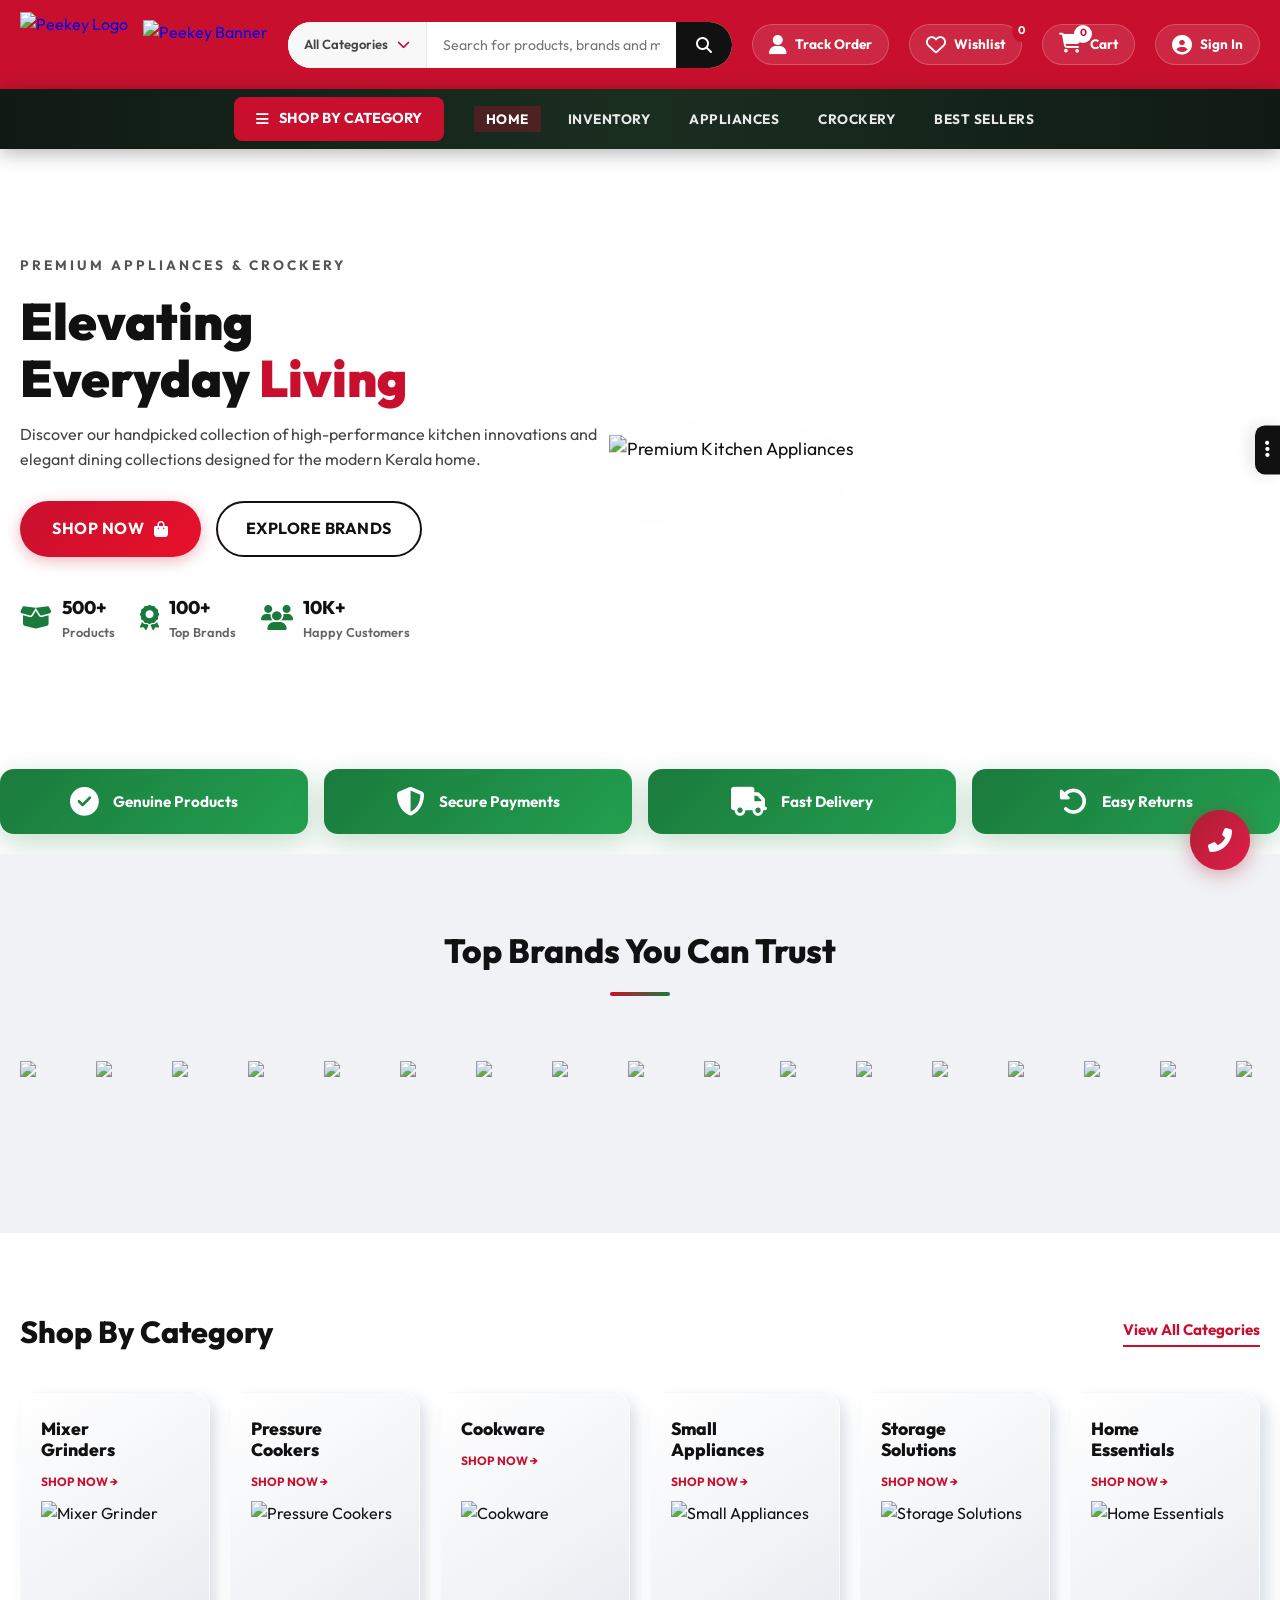
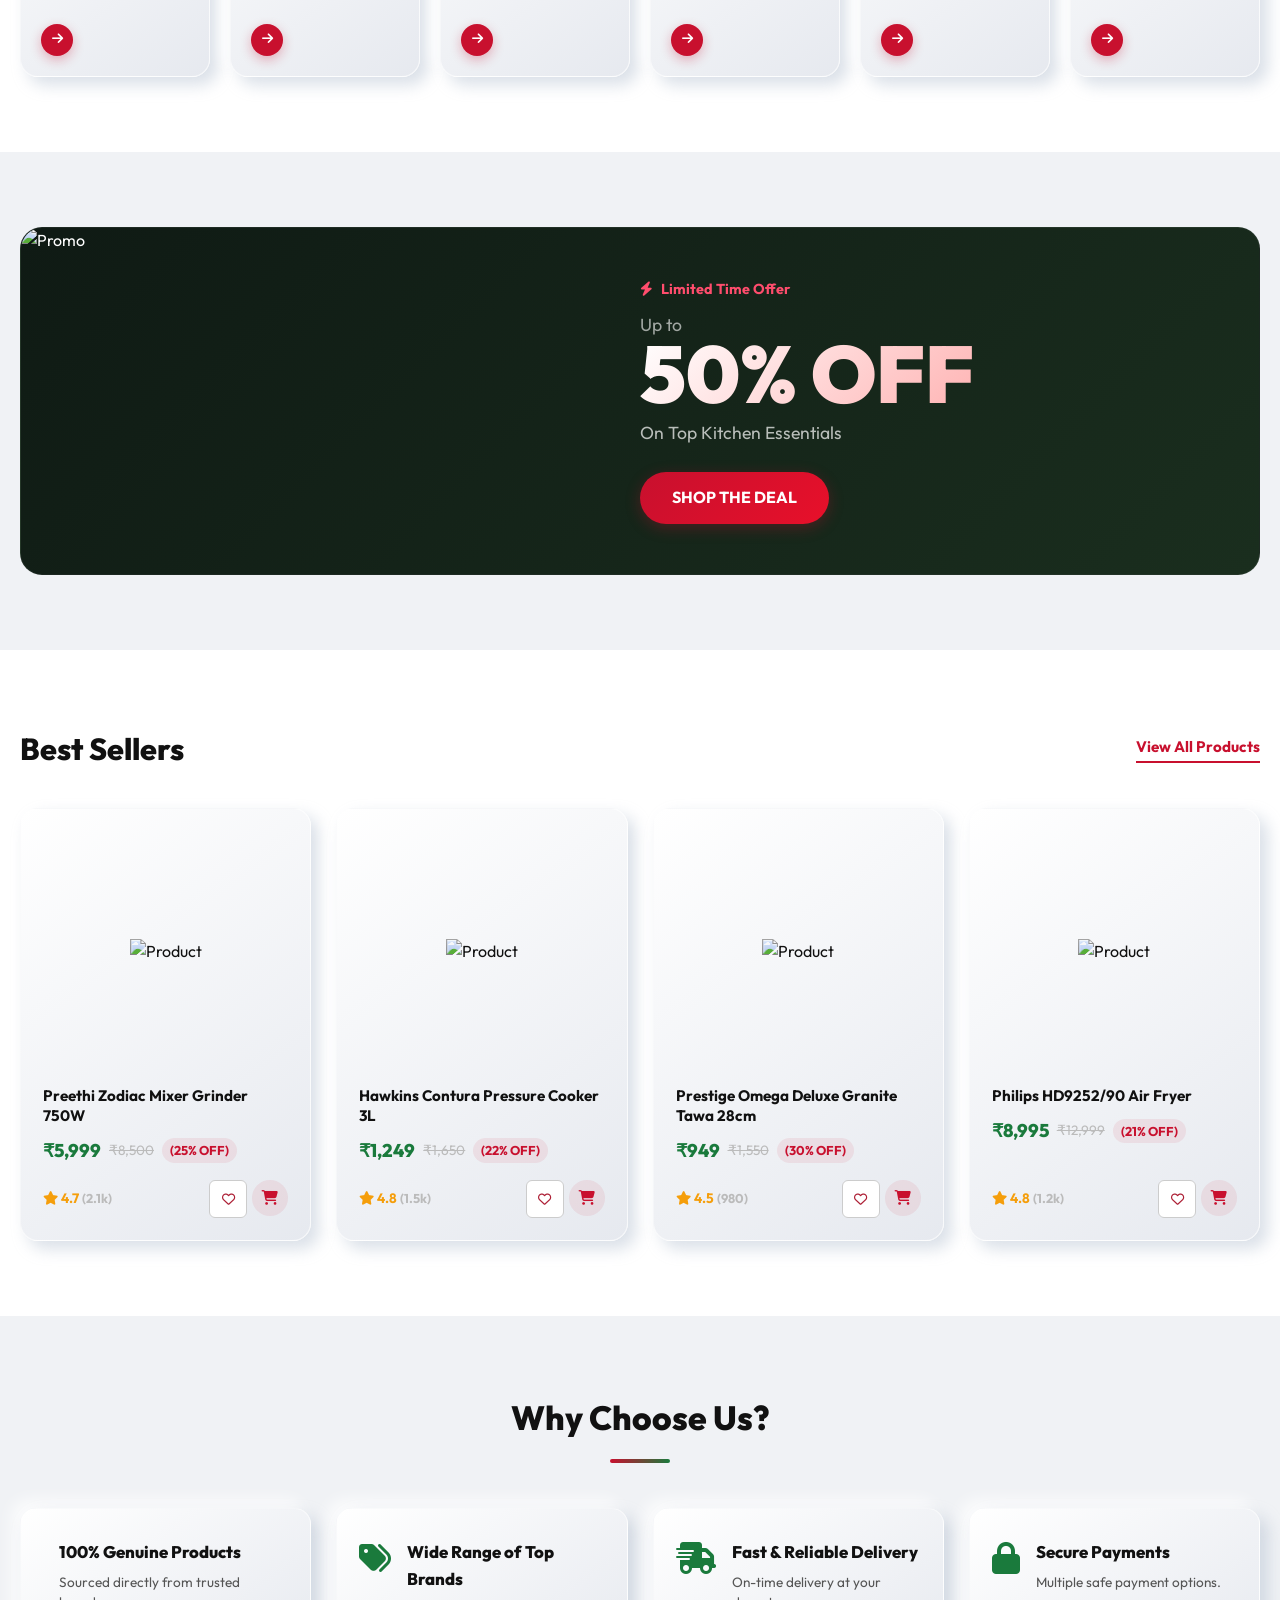
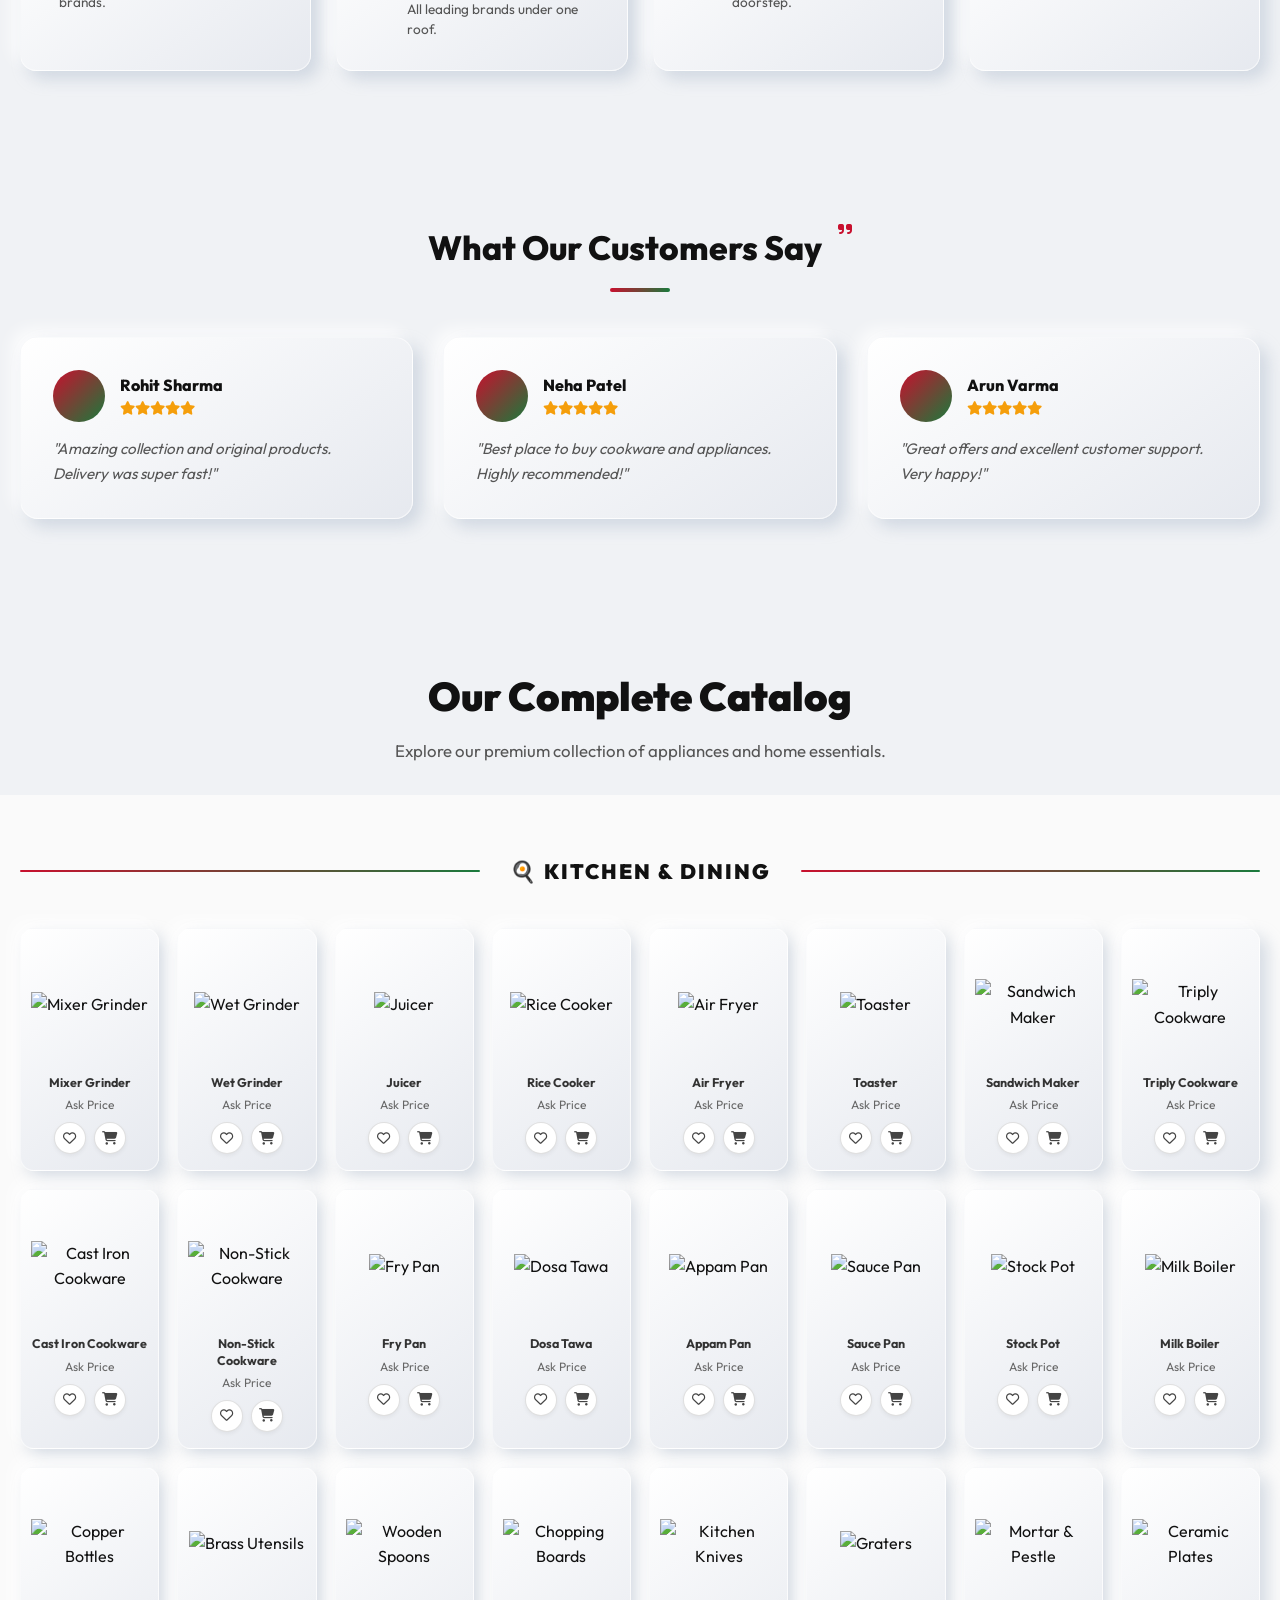
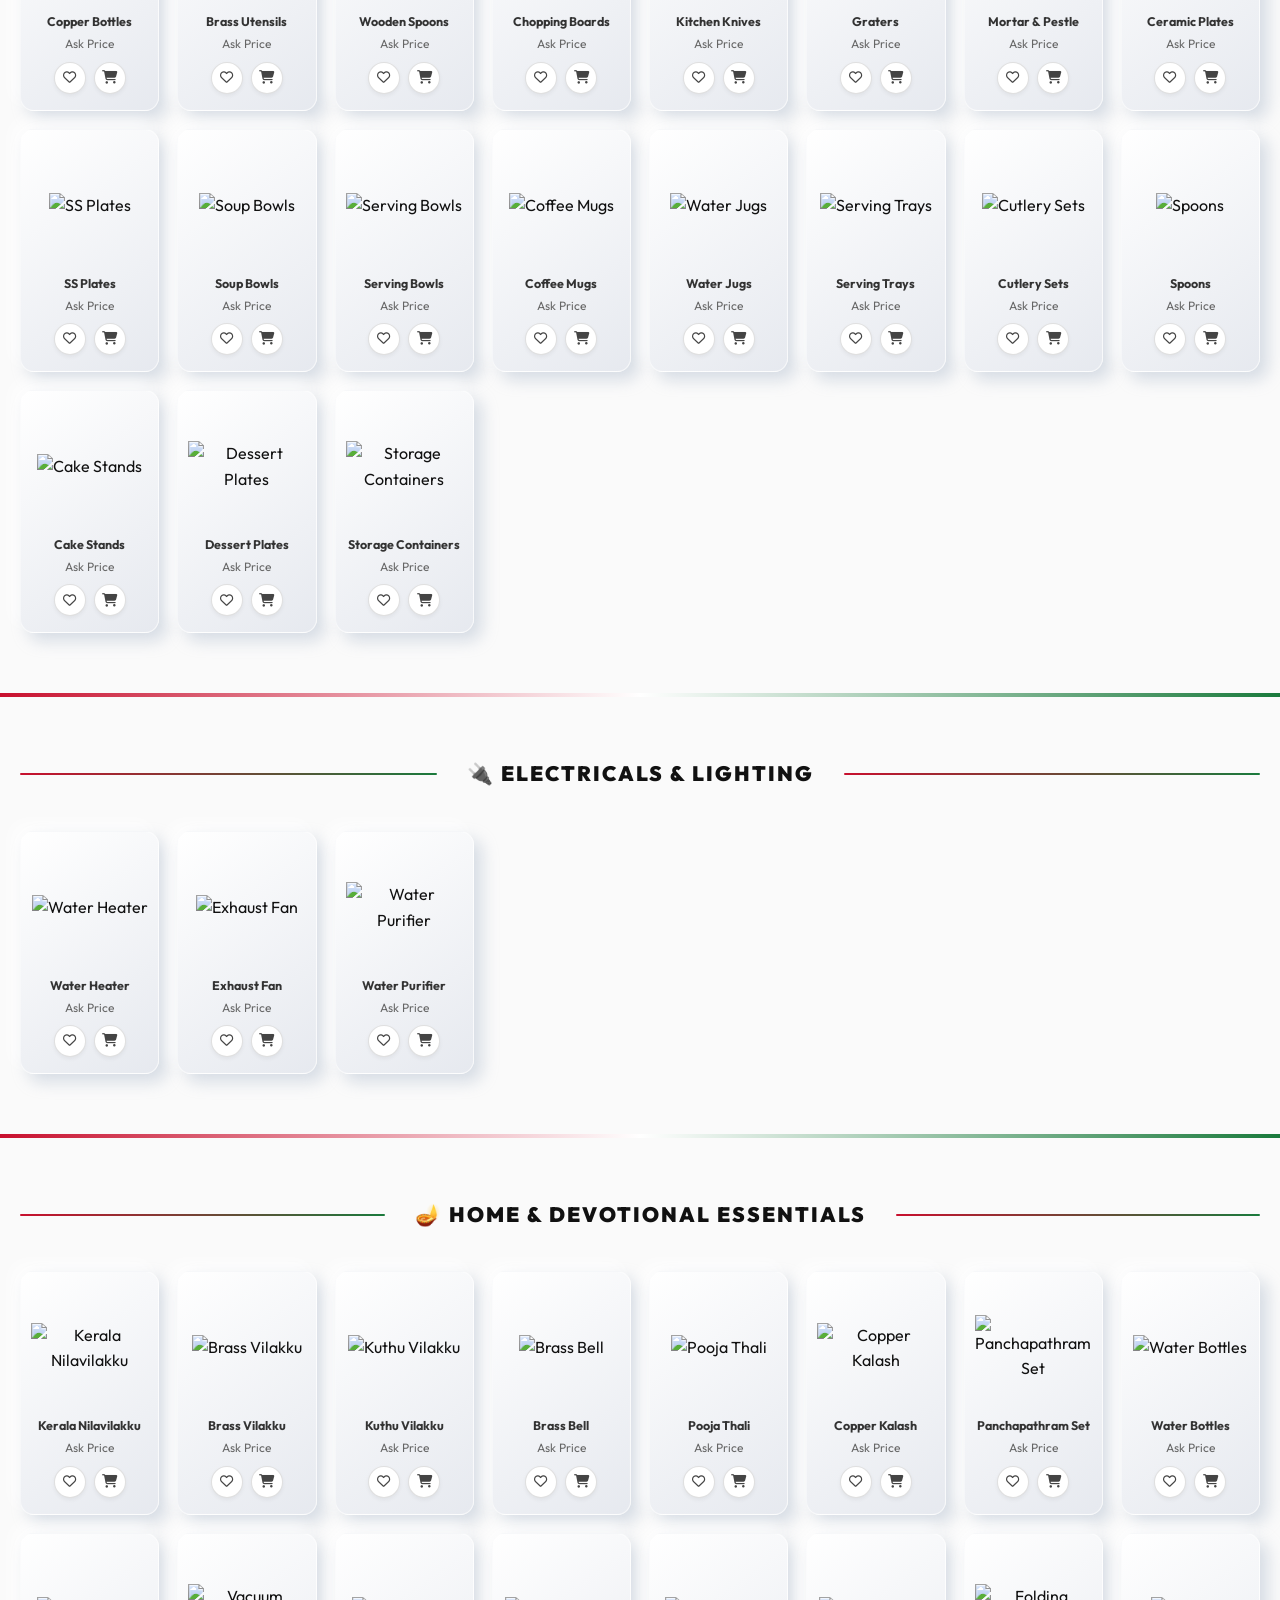
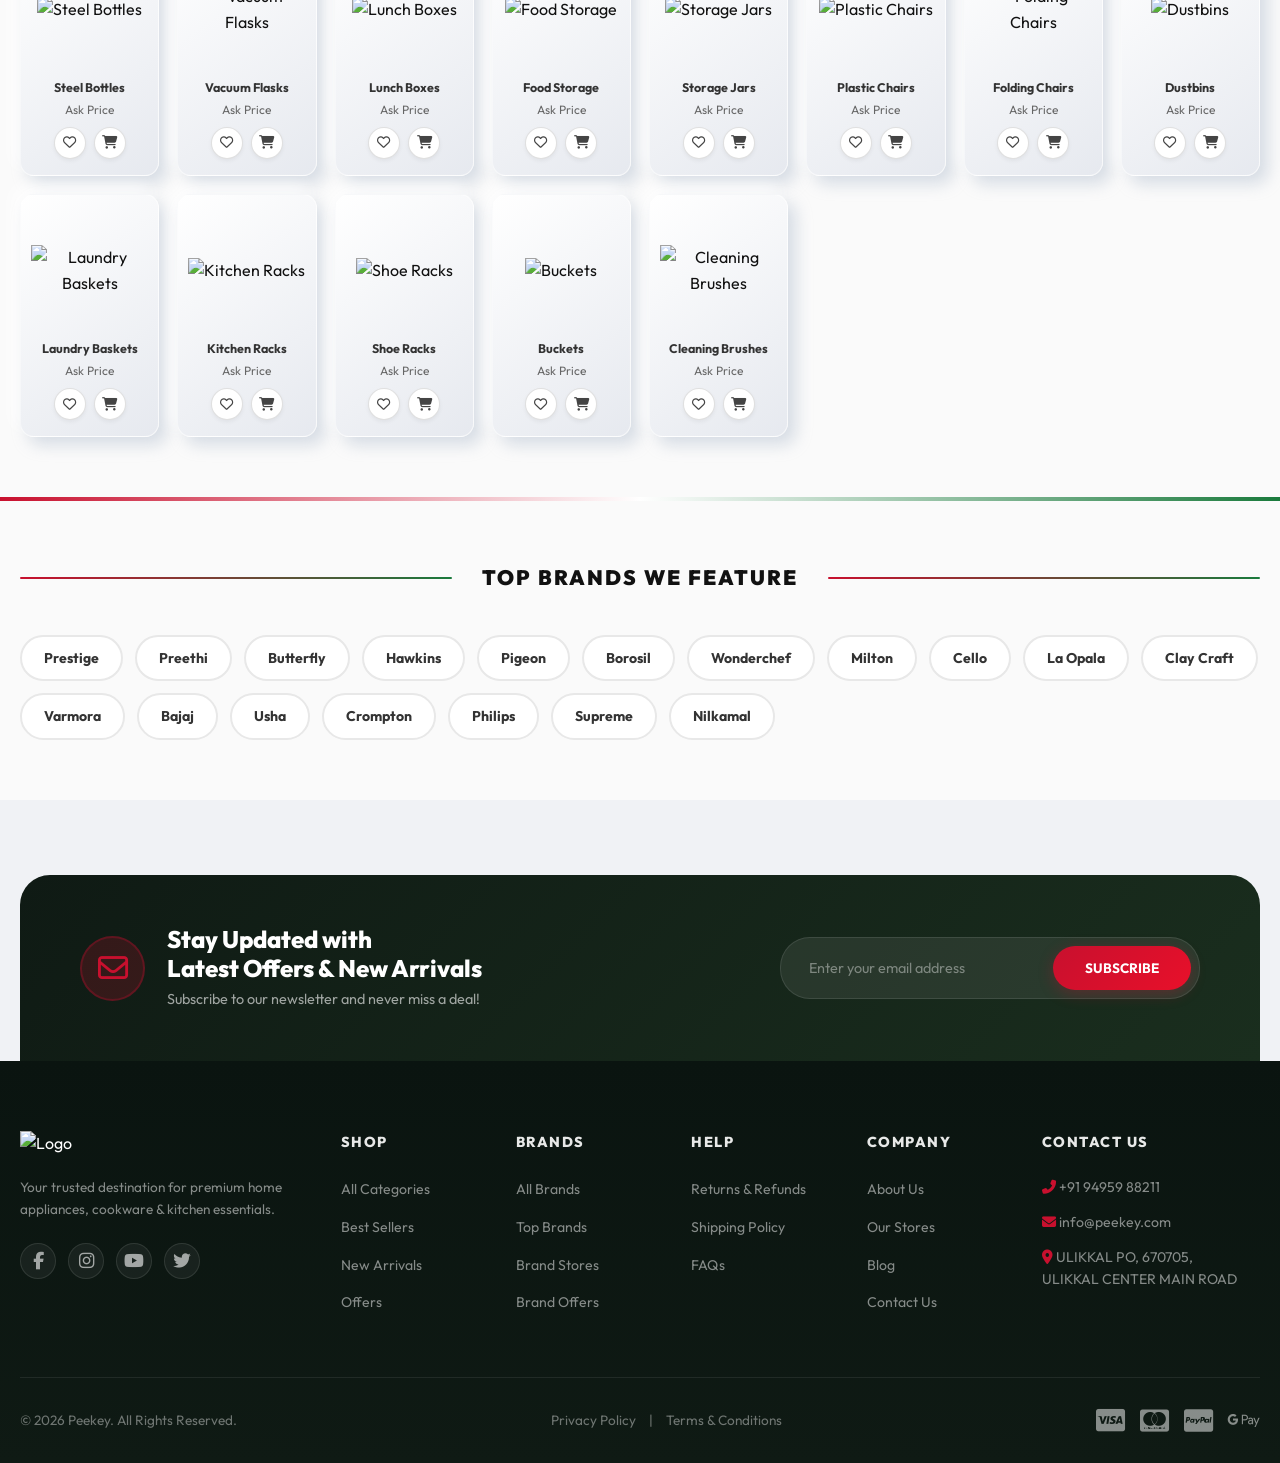
==== commit 9cb1d507: "update" ====
--- a/index.html
+++ b/index.html
@@ -762,8 +762,8 @@
 
     <section class="inventory-section section-padding">
         <div class="container">
-            <div class="section-title-new"><div class="line"></div><h2>HOME APPLIANCES</h2><div class="line"></div></div>
-            <div class="shelf-container"></div>
+            <div class="section-title-new"><div class="line"></div><h2>🍳 KITCHEN &amp; DINING</h2><div class="line"></div></div>
+            <div class="shelf-container" id="shelf-kitchen"></div>
         </div>
     </section>
 
@@ -771,8 +771,8 @@
 
     <section class="inventory-section section-padding" style="background:#fafafa;">
         <div class="container">
-            <div class="section-title-new"><div class="line"></div><h2>KITCHENWARE</h2><div class="line"></div></div>
-            <div class="shelf-container"></div>
+            <div class="section-title-new"><div class="line"></div><h2>🔌 ELECTRICALS &amp; LIGHTING</h2><div class="line"></div></div>
+            <div class="shelf-container" id="shelf-electrical"></div>
         </div>
     </section>
 
@@ -780,44 +780,8 @@
 
     <section class="inventory-section section-padding">
         <div class="container">
-            <div class="section-title-new"><div class="line"></div><h2>CROCKERY &amp; DINING</h2><div class="line"></div></div>
-            <div class="shelf-container"></div>
-        </div>
-    </section>
-
-    <div class="section-divider"></div>
-
-    <section class="inventory-section section-padding" style="background:#fafafa;">
-        <div class="container">
-            <div class="section-title-new"><div class="line"></div><h2>POOJA &amp; DEVOTIONAL ITEMS</h2><div class="line"></div></div>
-            <div class="shelf-container"></div>
-        </div>
-    </section>
-
-    <div class="section-divider"></div>
-
-    <section class="inventory-section section-padding">
-        <div class="container">
-            <div class="section-title-new"><div class="line"></div><h2>HOME ESSENTIALS</h2><div class="line"></div></div>
-            <div class="shelf-container"></div>
-        </div>
-    </section>
-
-    <div class="section-divider"></div>
-
-    <section class="inventory-section section-padding" style="background:#fafafa;">
-        <div class="container">
-            <div class="section-title-new"><div class="line"></div><h2>ELECTRICAL &amp; LIGHTING</h2><div class="line"></div></div>
-            <div class="shelf-container"></div>
-        </div>
-    </section>
-
-    <div class="section-divider"></div>
-
-    <section class="inventory-section section-padding">
-        <div class="container">
-            <div class="section-title-new"><div class="line"></div><h2>GAS STOVES &amp; HOBS</h2><div class="line"></div></div>
-            <div class="shelf-container"></div>
+            <div class="section-title-new"><div class="line"></div><h2>🪔 HOME &amp; DEVOTIONAL ESSENTIALS</h2><div class="line"></div></div>
+            <div class="shelf-container" id="shelf-home"></div>
         </div>
     </section>
 
@@ -1159,38 +1123,7 @@
         });
 
         // 2. Best Sellers card click — image clicks handled by desc-popup.js capture listener
-        document.querySelectorAll('.product-card-exact').forEach(card => {
-          card.onclick = null;
-          card.addEventListener('click', function(e) {
-            if (e.target.closest('.wishlist-btn-exact, .cart-btn-exact')) return;
-
-            const titleEl = card.querySelector('.product-title-exact');
-            if (!titleEl) return;
-            const productName  = titleEl.innerText.trim();
-            const imgEl        = card.querySelector('.product-img-box img');
-            const productImgUrl = imgEl ? imgEl.getAttribute('src') : '';
-
-            const _isAdmin = sessionStorage.getItem('pk_user_email') === ADMIN_EMAIL;
-            if (_isAdmin) {
-              let products = JSON.parse(localStorage.getItem(SK) || '[]');
-              let idx = products.findIndex(p => p.name &&
-                p.name.toLowerCase().trim() === productName.toLowerCase().trim());
-              if (idx === -1) {
-                products.push({ id:'static-'+Date.now(), name:productName,
-                  category: card.getAttribute('data-category')||'Home Appliances',
-                  url: productImgUrl,
-                  price: card.querySelector('.current')?.innerText.replace('₹','').replace(/,/g,'').trim()||'',
-                  at: Date.now() });
-                localStorage.setItem(SK, JSON.stringify(products));
-                idx = products.length - 1;
-                window.dispatchEvent(new CustomEvent('pk_products_updated'));
-              }
-              openQuickEdit(idx);
-            } else {
-              if (window.openWaModal) window.openWaModal(productName, productImgUrl);
-            }
-          });
-        });
+        // 2. Best Sellers card click — Handled by desc-popup.js Detail Modal.
 
         // 3. Category cards inline edit/replace buttons (.cat-card-exact)
         document.querySelectorAll('.cat-card-exact').forEach(card => {
@@ -1317,10 +1250,26 @@
           document.body.classList.remove('admin-mode-active');
         }
 
-        const shelves = document.querySelectorAll('.shelf-container');
         products.forEach((p, idx) => {
-          const catIdx = CAT_ORDER.indexOf(p.category);
-          const shelf = shelves[catIdx >= 0 ? catIdx : 0];
+          let shelfId = 'shelf-home';
+          const cat = p.category;
+          const name = (p.name || '').toLowerCase();
+          
+          if (cat === 'Electrical & Lighting') {
+            shelfId = 'shelf-electrical';
+          } else if (cat === 'Kitchenware' || cat === 'Crockery & Dining' || cat === 'Gas Stoves & Hobs') {
+            shelfId = 'shelf-kitchen';
+          } else if (cat === 'Home Appliances') {
+            const kitchenKeywords = ['mixer', 'grinder', 'juicer', 'cooker', 'fryer', 'toaster', 'sandwich', 'induction', 'kettle', 'stove', 'oven', 'pan', 'tawa', 'pot', 'boiler', 'bottle', 'flask', 'mug', 'cup', 'plate', 'bowl', 'spoon', 'fork', 'knife', 'cutlery'];
+            const isKitchen = kitchenKeywords.some(keyword => name.includes(keyword));
+            if (isKitchen) {
+              shelfId = 'shelf-kitchen';
+            } else {
+              shelfId = 'shelf-electrical';
+            }
+          }
+          
+          const shelf = document.getElementById(shelfId);
           if(!shelf) return;
           const el = document.createElement('div');
           el.className = 'shelf-item pk-cloud-item';
@@ -1328,24 +1277,7 @@
           el.setAttribute('data-category', p.category);
           el.setAttribute('data-name', p.name);
           
-          // Click on card (not image) → admin Quick Edit or user WA modal
-          // Image clicks are intercepted by desc-popup.js before reaching here
-          el.onclick = function(e) {
-            if (e.target.closest('.shelf-actions')) {
-              return;
-            }
-            if(sessionStorage.getItem('pk_user_email') === ADMIN_EMAIL) {
-              e.preventDefault();
-              openQuickEdit(idx);
-            } else {
-              if (window.openWaModal) {
-                e.preventDefault();
-                const name = this.querySelector('.item-name')?.innerText || '';
-                const img  = this.querySelector('img')?.src || '';
-                window.openWaModal(name, img);
-              }
-            }
-          };
+          // Card clicks are handled by desc-popup.js Detail Modal.
 
           el.innerHTML = `
             <div class="item-image-placeholder">
@@ -2683,6 +2615,320 @@
     }
 });
 </script>
+<!-- Floating Call Widget -->
+<style>
+/* Floating Call Widget Styles */
+.floating-call-widget {
+    position: fixed;
+    bottom: 30px;
+    right: 30px;
+    z-index: 9999;
+    font-family: 'Outfit', sans-serif;
+}
+
+/* Call FAB Button */
+.call-fab-btn {
+    width: 60px;
+    height: 60px;
+    border-radius: 50%;
+    background: linear-gradient(135deg, #ad1f35, #e11d48);
+    color: #fff;
+    border: none;
+    cursor: pointer;
+    box-shadow: 0 4px 20px rgba(173, 31, 53, 0.4);
+    display: flex;
+    align-items: center;
+    justify-content: center;
+    font-size: 1.5rem;
+    position: relative;
+    transition: all 0.3s cubic-bezier(0.4, 0, 0.2, 1);
+}
+
+.call-fab-btn:hover {
+    transform: scale(1.1) rotate(15deg);
+    box-shadow: 0 6px 24px rgba(173, 31, 53, 0.6);
+}
+
+.call-fab-btn i {
+    transition: transform 0.3s ease;
+}
+
+.call-fab-btn.active {
+    transform: scale(0.9);
+    background: #1e293b;
+    box-shadow: 0 4px 15px rgba(30, 41, 59, 0.3);
+}
+
+/* Pulse Animation for FAB */
+.pulse-ring {
+    position: absolute;
+    top: 0;
+    left: 0;
+    width: 100%;
+    height: 100%;
+    border-radius: 50%;
+    background: rgba(173, 31, 53, 0.4);
+    animation: callPulse 2s infinite;
+    z-index: -1;
+    pointer-events: none;
+}
+
+.pulse-ring.ring-2 {
+    animation-delay: 0.5s;
+}
+
+@keyframes callPulse {
+    0% {
+        transform: scale(1);
+        opacity: 1;
+    }
+    100% {
+        transform: scale(1.6);
+        opacity: 0;
+    }
+}
+
+/* Call Pop-up Card */
+.call-popup-card {
+    position: absolute;
+    bottom: 80px;
+    right: 0;
+    width: 320px;
+    background: #ffffff;
+    border-radius: 16px;
+    box-shadow: 0 10px 30px rgba(0, 0, 0, 0.15);
+    border: 1px solid rgba(0, 0, 0, 0.08);
+    opacity: 0;
+    visibility: hidden;
+    transform: translateY(20px) scale(0.9);
+    transform-origin: bottom right;
+    transition: all 0.3s cubic-bezier(0.34, 1.56, 0.64, 1);
+    padding: 20px;
+}
+
+.call-popup-card.open {
+    opacity: 1;
+    visibility: visible;
+    transform: translateY(0) scale(1);
+}
+
+/* Close Button */
+.call-popup-close {
+    position: absolute;
+    top: 15px;
+    right: 15px;
+    background: none;
+    border: none;
+    color: #94a3b8;
+    cursor: pointer;
+    font-size: 1rem;
+    transition: color 0.2s ease;
+}
+
+.call-popup-close:hover {
+    color: #64748b;
+}
+
+/* Card Header */
+.call-popup-header {
+    display: flex;
+    align-items: center;
+    gap: 12px;
+    margin-bottom: 16px;
+}
+
+.call-popup-icon-wrap {
+    width: 40px;
+    height: 40px;
+    border-radius: 50%;
+    background: rgba(173, 31, 53, 0.1);
+    color: #ad1f35;
+    display: flex;
+    align-items: center;
+    justify-content: center;
+    font-size: 1.2rem;
+}
+
+.call-popup-title-wrap h3 {
+    margin: 0;
+    font-size: 1.1rem;
+    font-weight: 700;
+    color: #1e293b;
+}
+
+.call-popup-title-wrap p {
+    margin: 2px 0 0 0;
+    font-size: 0.8rem;
+    color: #64748b;
+}
+
+/* Card Body & Buttons */
+.call-popup-body {
+    display: flex;
+    flex-direction: column;
+    gap: 10px;
+}
+
+.call-number-btn {
+    display: flex;
+    align-items: center;
+    padding: 12px;
+    border-radius: 10px;
+    background: #f8fafc;
+    border: 1px solid #e2e8f0;
+    text-decoration: none;
+    transition: all 0.2s ease;
+}
+
+.call-number-btn:hover {
+    background: #f1f5f9;
+    border-color: #cbd5e1;
+    transform: translateY(-2px);
+}
+
+.call-number-btn .num-icon {
+    width: 32px;
+    height: 32px;
+    border-radius: 8px;
+    background: #fff;
+    color: #10b981;
+    display: flex;
+    align-items: center;
+    justify-content: center;
+    font-size: 0.95rem;
+    box-shadow: 0 2px 5px rgba(0,0,0,0.05);
+}
+
+.call-number-btn:nth-child(2) .num-icon {
+    color: #3b82f6;
+}
+
+.call-number-btn .num-details {
+    flex: 1;
+    margin-left: 12px;
+    display: flex;
+    flex-direction: column;
+}
+
+.call-number-btn .num-label {
+    font-size: 0.72rem;
+    color: #64748b;
+    font-weight: 600;
+}
+
+.call-number-btn .num-val {
+    font-size: 0.95rem;
+    color: #1e293b;
+    font-weight: 700;
+    margin-top: 1px;
+}
+
+.call-number-btn .num-arrow {
+    color: #cbd5e1;
+    font-size: 0.8rem;
+    transition: transform 0.2s ease;
+}
+
+.call-number-btn:hover .num-arrow {
+    transform: translateX(3px);
+    color: #94a3b8;
+}
+
+/* Mobile responsive adjustments */
+@media (max-width: 768px) {
+    .floating-call-widget {
+        bottom: 80px;
+        right: 16px;
+    }
+    
+    .call-popup-card {
+        width: 280px;
+        bottom: 70px;
+    }
+}
+</style>
+
+<div class="floating-call-widget" id="floatingCallWidget">
+    <!-- Call Pop-up Card -->
+    <div class="call-popup-card" id="callPopupCard">
+        <button class="call-popup-close" onclick="toggleCallPopup(event)" aria-label="Close">
+            <i class="fas fa-times"></i>
+        </button>
+        <div class="call-popup-header">
+            <div class="call-popup-icon-wrap">
+                <i class="fas fa-headset"></i>
+            </div>
+            <div class="call-popup-title-wrap">
+                <h3>Contact Peekey</h3>
+                <p>Call our support lines directly</p>
+            </div>
+        </div>
+        <div class="call-popup-body">
+            <a href="tel:+919495988211" class="call-number-btn">
+                <div class="num-icon"><i class="fas fa-phone-alt"></i></div>
+                <div class="num-details">
+                    <span class="num-label">Primary Support</span>
+                    <span class="num-val">+91 94959 88211</span>
+                </div>
+                <div class="num-arrow"><i class="fas fa-chevron-right"></i></div>
+            </a>
+            <a href="tel:+917012767443" class="call-number-btn">
+                <div class="num-icon"><i class="fas fa-phone-alt"></i></div>
+                <div class="num-details">
+                    <span class="num-label">General Enquiries</span>
+                    <span class="num-val">+91 70127 67443</span>
+                </div>
+                <div class="num-arrow"><i class="fas fa-chevron-right"></i></div>
+            </a>
+        </div>
+    </div>
+    
+    <!-- Floating FAB Button -->
+    <button class="call-fab-btn" id="callFabBtn" onclick="toggleCallPopup(event)" aria-label="Call Support">
+        <i class="fas fa-phone-alt" id="callFabIcon"></i>
+        <span class="pulse-ring"></span>
+        <span class="pulse-ring ring-2"></span>
+    </button>
+</div>
+
+<script>
+function toggleCallPopup(event) {
+  if (event) {
+    event.preventDefault();
+    event.stopPropagation();
+  }
+  const popup = document.getElementById('callPopupCard');
+  const btn = document.getElementById('callFabBtn');
+  const icon = document.getElementById('callFabIcon');
+  if (!popup || !btn) return;
+  
+  const isOpen = popup.classList.contains('open');
+  if (isOpen) {
+    popup.classList.remove('open');
+    btn.classList.remove('active');
+    if (icon) icon.className = 'fas fa-phone-alt';
+  } else {
+    popup.classList.add('open');
+    btn.classList.add('active');
+    if (icon) icon.className = 'fas fa-times';
+  }
+}
+
+// Close popup when clicking outside
+document.addEventListener('click', function(event) {
+  const widget = document.getElementById('floatingCallWidget');
+  const popup = document.getElementById('callPopupCard');
+  const btn = document.getElementById('callFabBtn');
+  const icon = document.getElementById('callFabIcon');
+  if (!widget || !popup || !btn) return;
+  
+  if (!widget.contains(event.target) && popup.classList.contains('open')) {
+    popup.classList.remove('open');
+    btn.classList.remove('active');
+    if (icon) icon.className = 'fas fa-phone-alt';
+  }
+});
+</script>
 </body>
 </html>
 
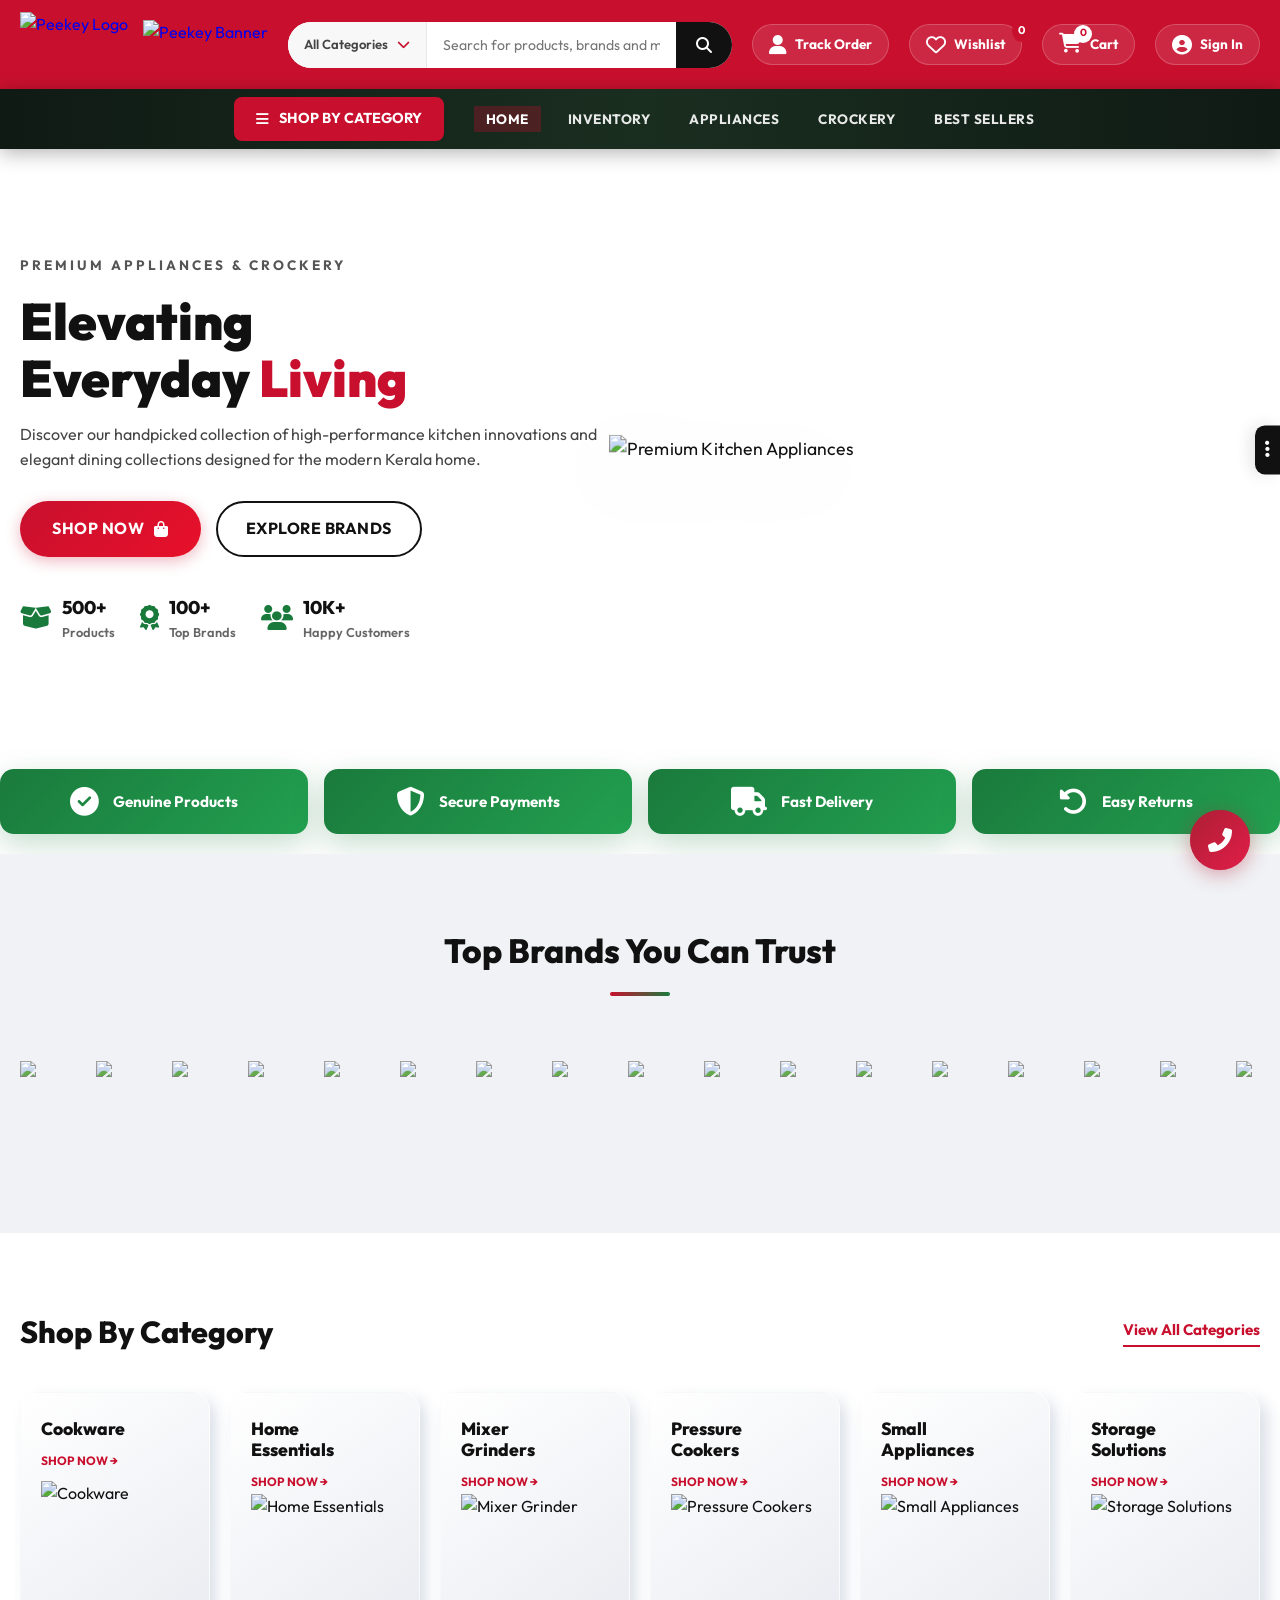
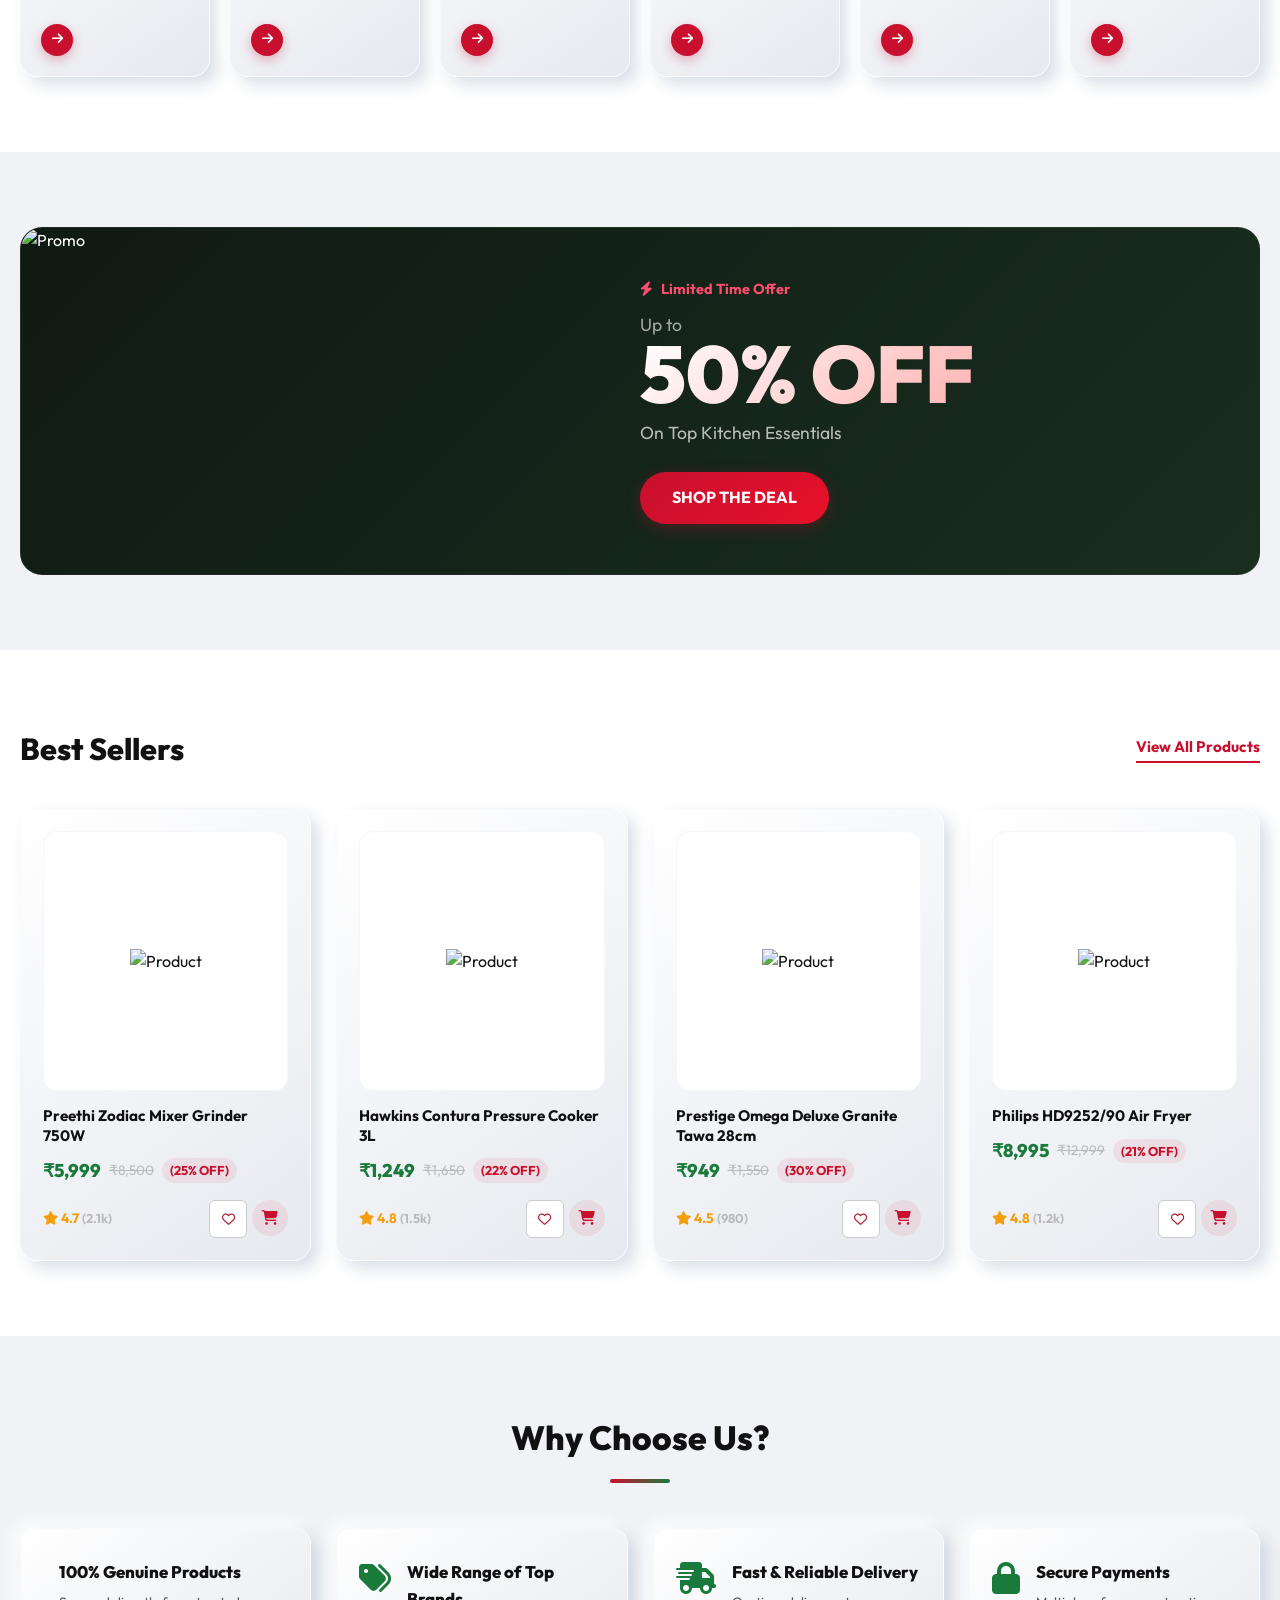
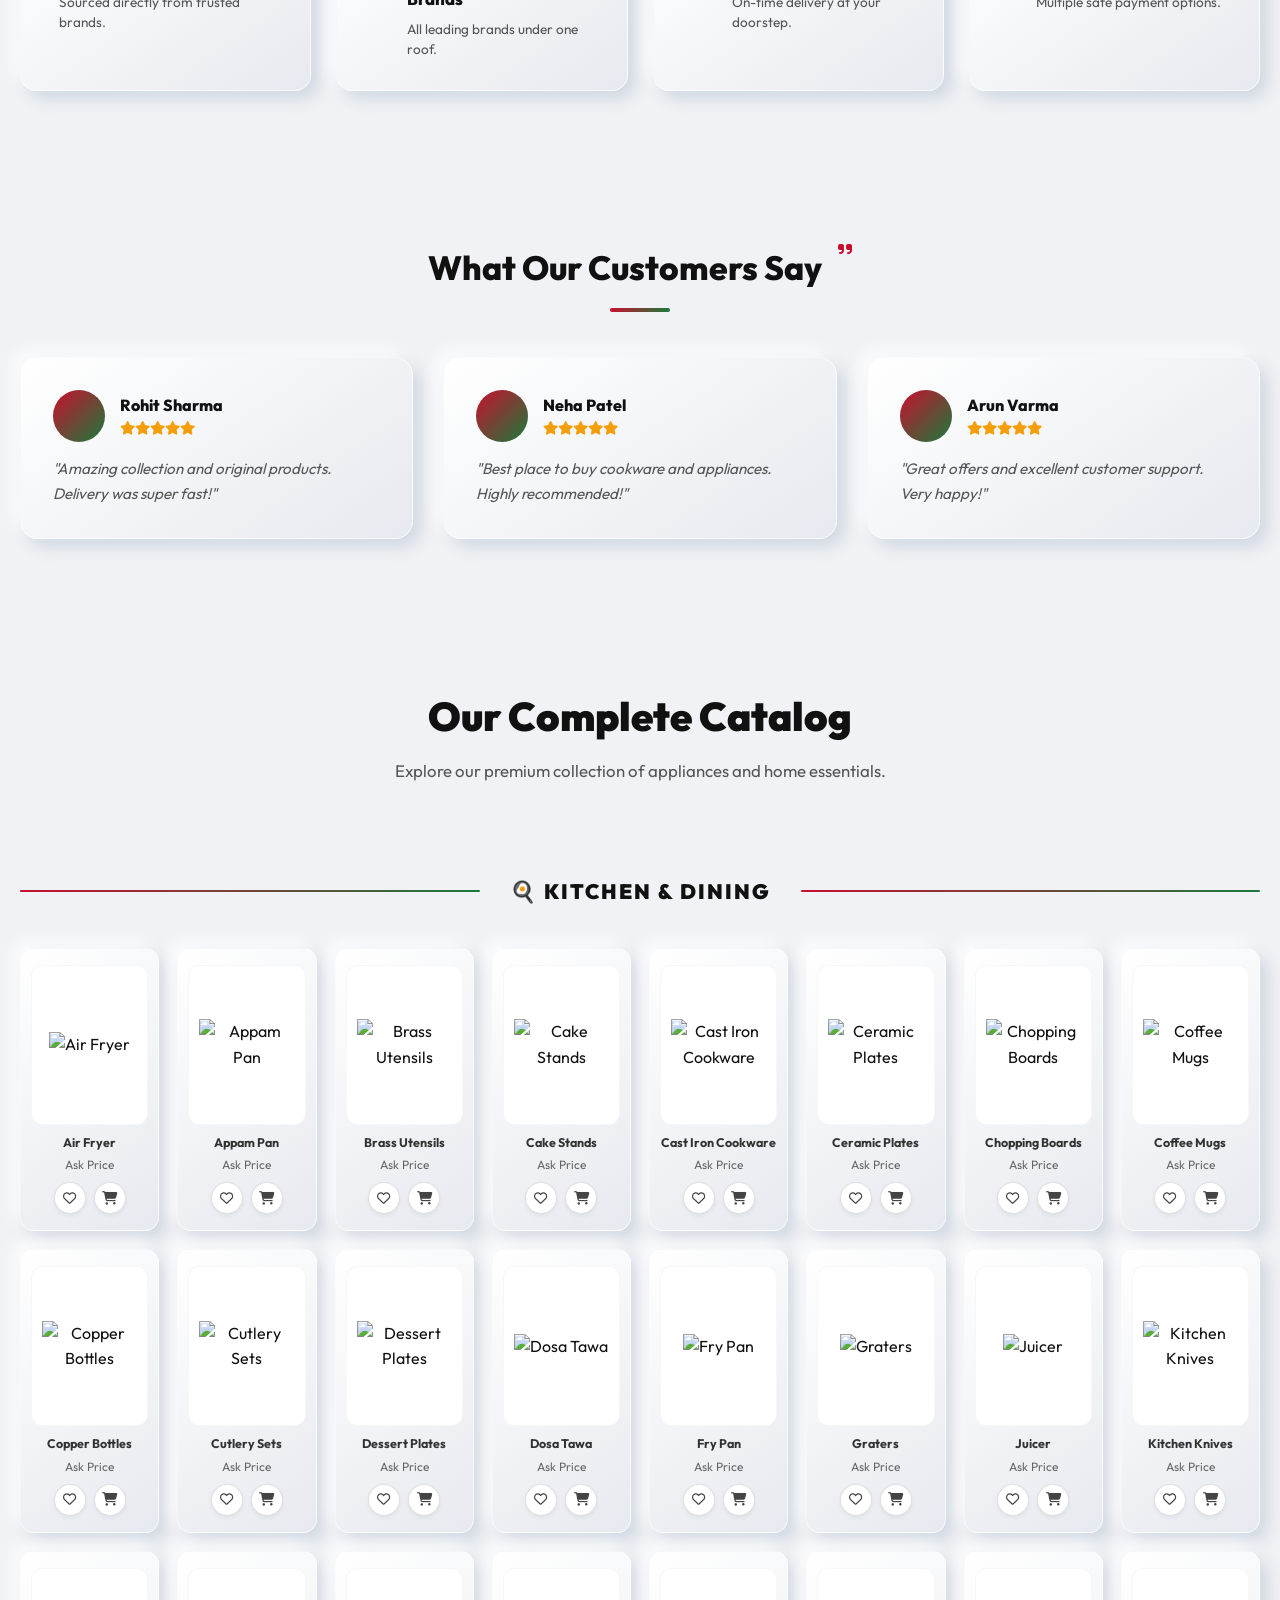
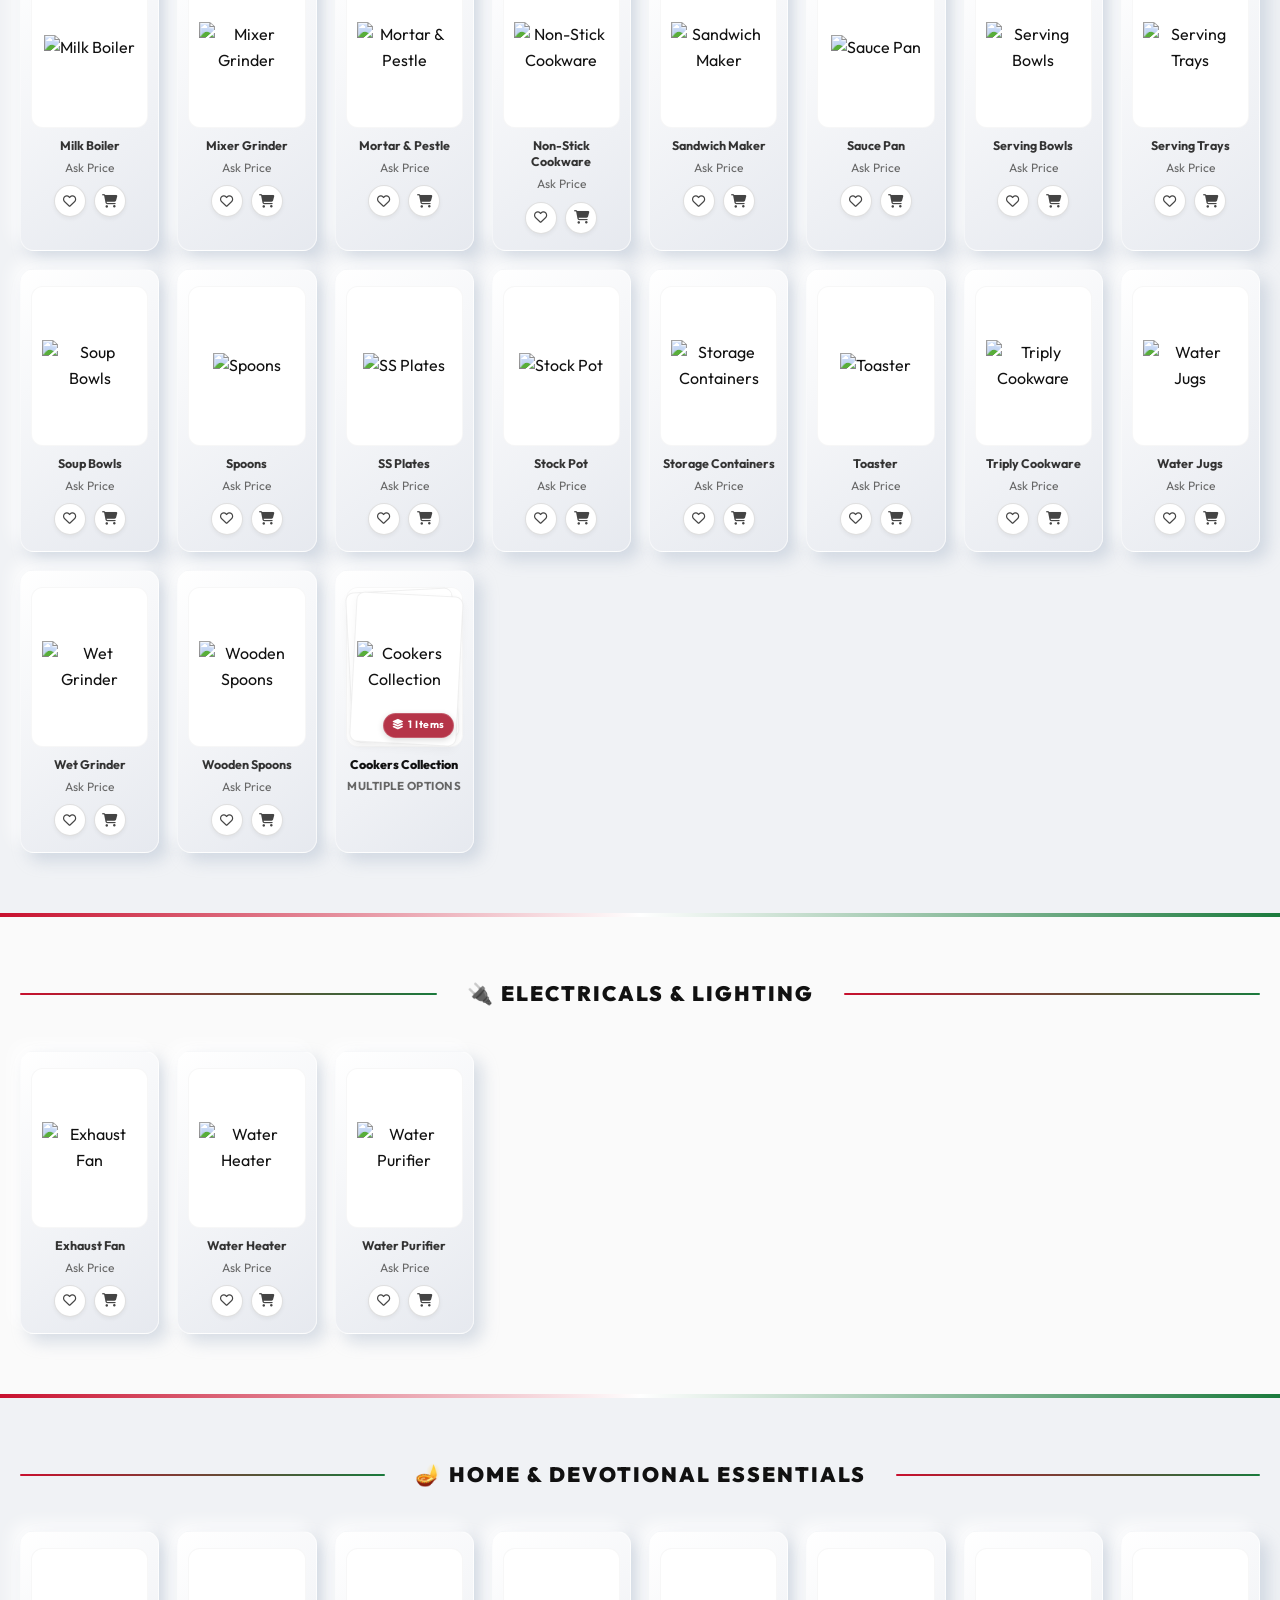
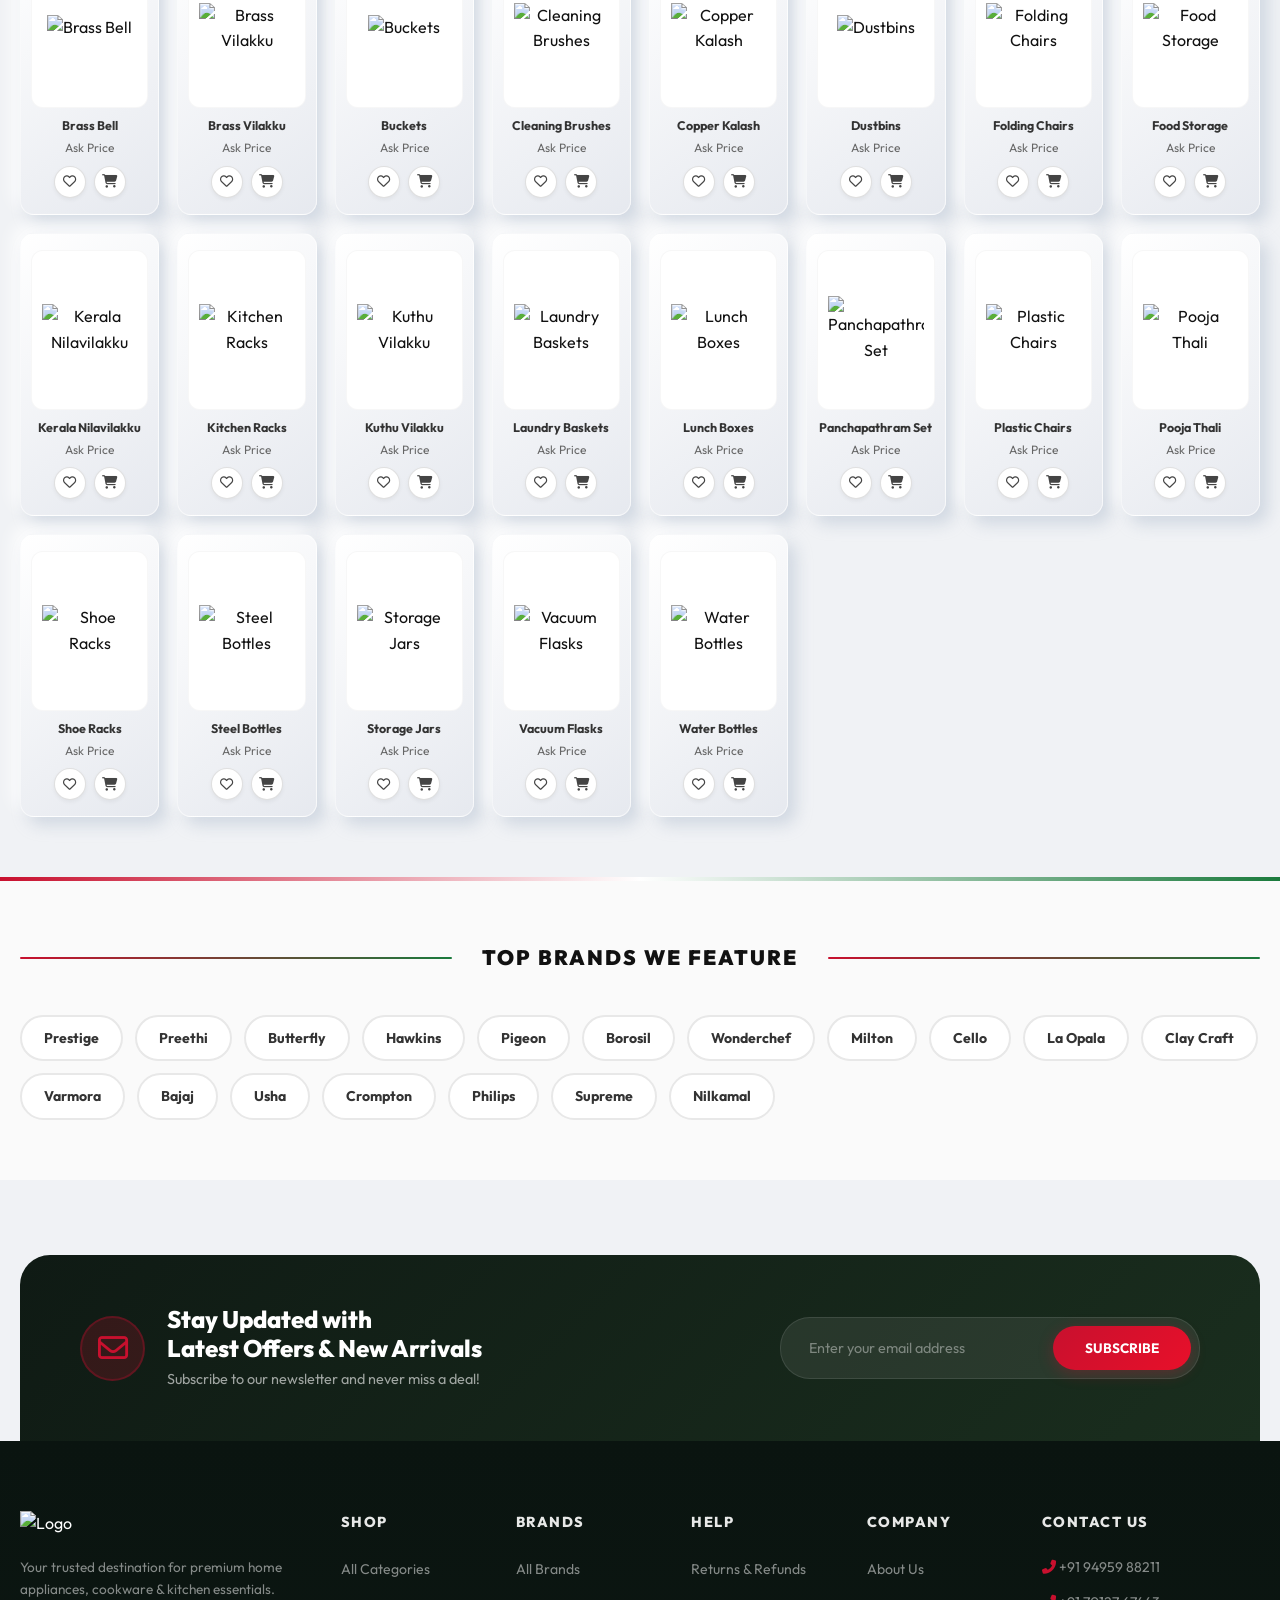
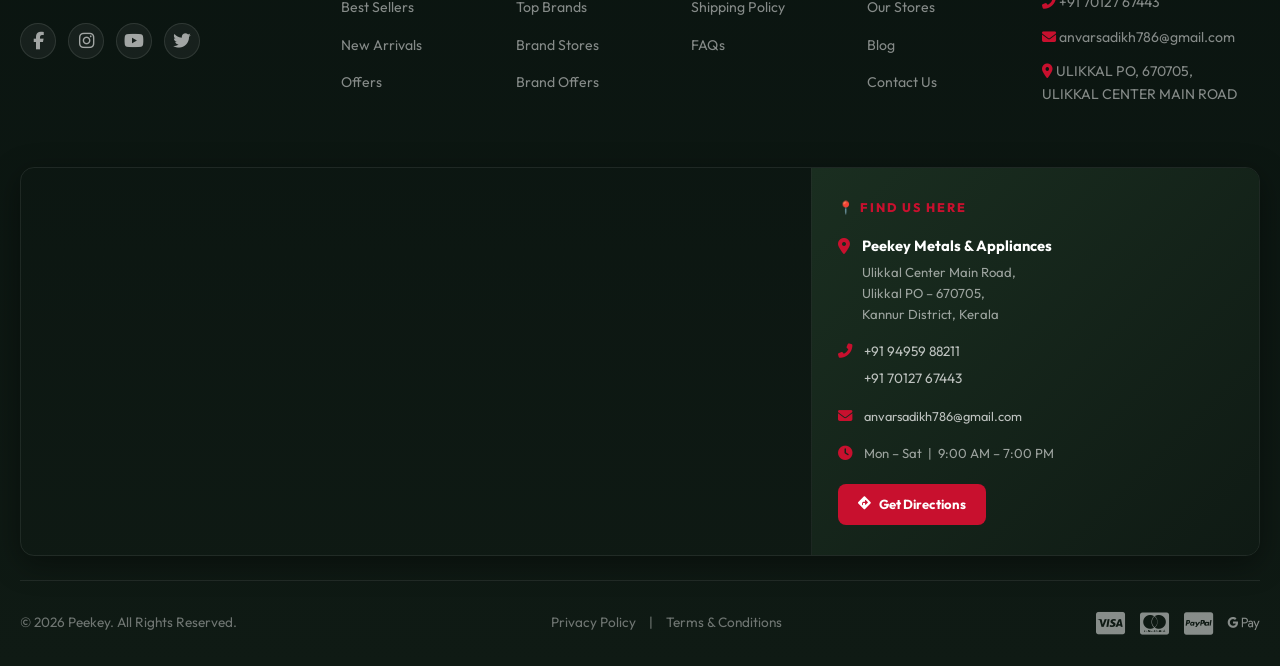
==== commit 4d8f9212: "update" ====
--- a/index.html
+++ b/index.html
@@ -505,7 +505,23 @@
             </div>
             
             <div class="category-grid-exact">
-                <a href="inventory.html" class="cat-card-exact">
+                <a href="inventory.html?q=Cookware" class="cat-card-exact">
+                    <div class="cat-card-content">
+                        <h3>Cookware</h3>
+                        <span class="shop-now-text">SHOP NOW &rarr;</span>
+                    </div>
+                    <img src="Non-Stick Cookware.png" alt="Cookware" class="cat-card-img">
+                    <div class="cat-card-btn"><i class="fas fa-arrow-right"></i></div>
+                </a>
+                <a href="inventory.html?q=Home Essentials" class="cat-card-exact">
+                    <div class="cat-card-content">
+                        <h3>Home<br>Essentials</h3>
+                        <span class="shop-now-text">SHOP NOW &rarr;</span>
+                    </div>
+                    <img src="lunch box.png" alt="Home Essentials" class="cat-card-img">
+                    <div class="cat-card-btn"><i class="fas fa-arrow-right"></i></div>
+                </a>
+                <a href="inventory.html?q=Mixer Grinder" class="cat-card-exact">
                     <div class="cat-card-content">
                         <h3>Mixer<br>Grinders</h3>
                         <span class="shop-now-text">SHOP NOW &rarr;</span>
@@ -513,7 +529,7 @@
                     <img src="mixer grinder.png" alt="Mixer Grinder" class="cat-card-img">
                     <div class="cat-card-btn"><i class="fas fa-arrow-right"></i></div>
                 </a>
-                <a href="inventory.html" class="cat-card-exact">
+                <a href="inventory.html?q=Cooker" class="cat-card-exact">
                     <div class="cat-card-content">
                         <h3>Pressure<br>Cookers</h3>
                         <span class="shop-now-text">SHOP NOW &rarr;</span>
@@ -521,15 +537,7 @@
                     <img src="Pressure Cooker.png" alt="Pressure Cookers" class="cat-card-img">
                     <div class="cat-card-btn"><i class="fas fa-arrow-right"></i></div>
                 </a>
-                <a href="inventory.html" class="cat-card-exact">
-                    <div class="cat-card-content">
-                        <h3>Cookware</h3>
-                        <span class="shop-now-text">SHOP NOW &rarr;</span>
-                    </div>
-                    <img src="Non-Stick Cookware.png" alt="Cookware" class="cat-card-img">
-                    <div class="cat-card-btn"><i class="fas fa-arrow-right"></i></div>
-                </a>
-                <a href="inventory.html" class="cat-card-exact">
+                <a href="inventory.html?q=Small Appliances" class="cat-card-exact">
                     <div class="cat-card-content">
                         <h3>Small<br>Appliances</h3>
                         <span class="shop-now-text">SHOP NOW &rarr;</span>
@@ -537,20 +545,12 @@
                     <img src="Air Fryer.png" alt="Small Appliances" class="cat-card-img">
                     <div class="cat-card-btn"><i class="fas fa-arrow-right"></i></div>
                 </a>
-                <a href="inventory.html" class="cat-card-exact">
+                <a href="inventory.html?q=Storage" class="cat-card-exact">
                     <div class="cat-card-content">
                         <h3>Storage<br>Solutions</h3>
                         <span class="shop-now-text">SHOP NOW &rarr;</span>
                     </div>
                     <img src="Storage Containers.png" alt="Storage Solutions" class="cat-card-img">
-                    <div class="cat-card-btn"><i class="fas fa-arrow-right"></i></div>
-                </a>
-                <a href="inventory.html" class="cat-card-exact">
-                    <div class="cat-card-content">
-                        <h3>Home<br>Essentials</h3>
-                        <span class="shop-now-text">SHOP NOW &rarr;</span>
-                    </div>
-                    <img src="lunch box.png" alt="Home Essentials" class="cat-card-img">
                     <div class="cat-card-btn"><i class="fas fa-arrow-right"></i></div>
                 </a>
             </div>
@@ -760,6 +760,68 @@
         <p>Explore our premium collection of appliances and home essentials.</p>
     </div>
 
+    <!-- Style for Cooker Group Slot stack effect -->
+    <style>
+        .cooker-group-slot .item-image-placeholder {
+            position: relative;
+            overflow: visible !important;
+            z-index: 1;
+        }
+        .cooker-group-slot .item-image-placeholder::after {
+            content: '';
+            position: absolute;
+            inset: 4px;
+            border-radius: 8px;
+            border: 1px solid rgba(0,0,0,0.06);
+            background: #fff;
+            z-index: -1;
+            transform: rotate(3deg) translate(2px, 2px);
+            box-shadow: 0 4px 10px rgba(0,0,0,0.04);
+            transition: 0.3s ease;
+        }
+        .cooker-group-slot .item-image-placeholder::before {
+            content: '';
+            position: absolute;
+            inset: 4px;
+            border-radius: 8px;
+            border: 1px solid rgba(0,0,0,0.06);
+            background: #fff;
+            z-index: -2;
+            transform: rotate(-3deg) translate(-2px, -2px);
+            box-shadow: 0 4px 10px rgba(0,0,0,0.04);
+            transition: 0.3s ease;
+        }
+        .cooker-group-slot:hover .item-image-placeholder::after {
+            transform: rotate(7deg) translate(5px, 5px);
+        }
+        .cooker-group-slot:hover .item-image-placeholder::before {
+            transform: rotate(-7deg) translate(-5px, -5px);
+        }
+        .cooker-group-slot .shelf-actions {
+            display: none !important;
+        }
+        .cooker-item-hidden {
+            display: none;
+        }
+    </style>
+
+    <!-- Cookers Collection Sub-Section -->
+    <section class="inventory-section section-padding" id="cookers-collection-section" style="display: none; background: #fffdfd; border-top: 1.5px dashed rgba(173, 31, 53, 0.2); border-bottom: 1.5px dashed rgba(173, 31, 53, 0.2); padding: 40px 0; margin-bottom: 25px; box-shadow: inset 0 0 15px rgba(173, 31, 53, 0.02);">
+        <div class="container" style="position: relative;">
+            <button id="close-cookers-btn" style="position: absolute; top: -10px; right: 15px; background: #fff; border: 1.5px solid #ddd; width: 36px; height: 36px; border-radius: 50%; display: flex; align-items: center; justify-content: center; cursor: pointer; color: #666; font-size: 1.1rem; transition: 0.2s; box-shadow: 0 4px 12px rgba(0,0,0,0.08); z-index: 10;" onmouseover="this.style.background='#ad1f35';this.style.color='#fff';this.style.borderColor='#ad1f35';" onmouseout="this.style.background='#fff';this.style.color='#666';this.style.borderColor='#ddd';">
+                <i class="fas fa-times"></i>
+            </button>
+            <div class="section-title-new" style="margin-bottom: 30px;">
+                <div class="line"></div>
+                <h2 style="color: var(--red); display: flex; align-items: center; gap: 8px;"><i class="fas fa-utensils"></i> Cookers Collection</h2>
+                <div class="line"></div>
+            </div>
+            <div class="shelf-container" id="shelf-cookers">
+                <!-- Cooker items will be loaded here dynamically -->
+            </div>
+        </div>
+    </section>
+
     <section class="inventory-section section-padding">
         <div class="container">
             <div class="section-title-new"><div class="line"></div><h2>🍳 KITCHEN &amp; DINING</h2><div class="line"></div></div>
@@ -882,12 +944,61 @@
                     <h4>CONTACT US</h4>
                     <ul>
                         <li><a href="tel:+919495988211" style="color: inherit; text-decoration: none;"><i class="fas fa-phone-alt"></i> +91 94959 88211</a></li>
-                        <li><a href="mailto:info@peekey.com" style="color: inherit; text-decoration: none;"><i class="fas fa-envelope"></i> info@peekey.com</a></li>
-                        <li><a href="https://maps.google.com/?q=ULIKKAL+PO,+670705,+ULIKKAL+CENTER+MAIN+ROAD" target="_blank" style="color: inherit; text-decoration: none;"><i class="fas fa-map-marker-alt"></i> ULIKKAL PO, 670705,<br>ULIKKAL CENTER MAIN ROAD</a></li>
+                        <li><a href="tel:+917012767443" style="color: inherit; text-decoration: none;"><i class="fas fa-phone-alt"></i> +91 70127 67443</a></li>
+                        <li><a href="mailto:anvarsadikh786@gmail.com" style="color: inherit; text-decoration: none;"><i class="fas fa-envelope"></i> anvarsadikh786@gmail.com</a></li>
+                        <li><a href="https://maps.app.goo.gl/anzAXeuXoRe4LNdaA" target="_blank" style="color: inherit; text-decoration: none;"><i class="fas fa-map-marker-alt"></i> ULIKKAL PO, 670705,<br>ULIKKAL CENTER MAIN ROAD</a></li>
                     </ul>
                 </div>
             </div>
-            
+
+            <!-- Embedded Google Map + Location Details -->
+            <div style="margin: 36px 0 24px; border-radius: 14px; overflow: hidden; border: 1px solid rgba(255,255,255,0.08); box-shadow: 0 8px 30px rgba(0,0,0,0.4); display: flex; flex-wrap: wrap; min-height: 280px;">
+                <!-- Map Embed -->
+                <div style="flex: 2; min-width: 280px; min-height: 280px;">
+                    <iframe
+                        src="https://maps.google.com/maps?q=Peekey+metals+ulikkal&output=embed&z=16"
+                        width="100%"
+                        height="280"
+                        style="border:0; display:block;"
+                        allowfullscreen=""
+                        loading="lazy"
+                        referrerpolicy="no-referrer-when-downgrade"
+                        title="Peekey Store Location">
+                    </iframe>
+                </div>
+                <!-- Location Info Panel -->
+                <div style="flex: 1; min-width: 240px; background: linear-gradient(135deg, #1a2e20, #0f1a14); padding: 30px 26px; display: flex; flex-direction: column; justify-content: center; gap: 16px; border-left: 1px solid rgba(255,255,255,0.06);">
+                    <h4 style="color: var(--red); font-size: 0.78rem; font-weight: 800; text-transform: uppercase; letter-spacing: 2px; margin: 0;">📍 Find Us Here</h4>
+                    <div style="display: flex; gap: 12px; align-items: flex-start;">
+                        <i class="fas fa-map-marker-alt" style="color: var(--red); margin-top: 4px; flex-shrink: 0; font-size: 1rem;"></i>
+                        <div>
+                            <p style="color: #fff; font-weight: 700; font-size: 0.92rem; margin: 0 0 4px; font-family: 'Outfit', sans-serif;">Peekey Metals &amp; Appliances</p>
+                            <p style="color: rgba(255,255,255,0.58); font-size: 0.82rem; margin: 0; line-height: 1.6; font-family: 'Outfit', sans-serif;">Ulikkal Center Main Road,<br>Ulikkal PO – 670705,<br>Kannur District, Kerala</p>
+                        </div>
+                    </div>
+                    <div style="display: flex; gap: 12px; align-items: flex-start;">
+                        <i class="fas fa-phone-alt" style="color: var(--red); flex-shrink: 0; font-size: 0.9rem; margin-top: 3px;"></i>
+                        <div style="display: flex; flex-direction: column; gap: 6px;">
+                            <a href="tel:+919495988211" style="color: rgba(255,255,255,0.72); font-size: 0.85rem; text-decoration: none; font-family: 'Outfit', sans-serif;">+91 94959 88211</a>
+                            <a href="tel:+917012767443" style="color: rgba(255,255,255,0.72); font-size: 0.85rem; text-decoration: none; font-family: 'Outfit', sans-serif;">+91 70127 67443</a>
+                        </div>
+                    </div>
+                    <div style="display: flex; gap: 12px; align-items: center;">
+                        <i class="fas fa-envelope" style="color: var(--red); flex-shrink: 0; font-size: 0.9rem;"></i>
+                        <a href="mailto:anvarsadikh786@gmail.com" style="color: rgba(255,255,255,0.72); font-size: 0.8rem; text-decoration: none; font-family: 'Outfit', sans-serif;">anvarsadikh786@gmail.com</a>
+                    </div>
+                    <div style="display: flex; gap: 12px; align-items: center;">
+                        <i class="fas fa-clock" style="color: var(--red); flex-shrink: 0; font-size: 0.9rem;"></i>
+                        <span style="color: rgba(255,255,255,0.58); font-size: 0.82rem; font-family: 'Outfit', sans-serif;">Mon – Sat &nbsp;|&nbsp; 9:00 AM – 7:00 PM</span>
+                    </div>
+                    <a href="https://maps.app.goo.gl/anzAXeuXoRe4LNdaA" target="_blank"
+                       style="display: inline-flex; align-items: center; gap: 8px; background: var(--red); color: #fff; padding: 10px 20px; border-radius: 8px; font-size: 0.82rem; font-weight: 700; text-decoration: none; transition: 0.2s; width: fit-content; font-family: 'Outfit', sans-serif; margin-top: 4px;"
+                       onmouseover="this.style.background='#a00d24'" onmouseout="this.style.background='var(--red)'">
+                        <i class="fas fa-directions"></i> Get Directions
+                    </a>
+                </div>
+            </div>
+
             <div class="footer-bottom-exact">
                 <p>&copy; 2026 Peekey. All Rights Reserved.</p>
                 <div class="footer-links">
@@ -906,7 +1017,7 @@
     <script src="main.js?v=1003"></script>
     <script src="ecommerce.js?v=1004"></script>
     <script src="cloud-images.js?v=1003"></script>
-    <script src="desc-popup.js?v=1003"></script>
+    <script src="desc-popup.js?v=1004"></script>
     <script>CloudImages.applyToPage();</script>
     <script>
     // Load admin-uploaded cloud products into the correct shelf sections
@@ -1229,14 +1340,44 @@
               syncStaticSections();
             }
           };
-
-          card.appendChild(btn);
         });
+      }
+
+      function openCookersSection() {
+        const sec = document.getElementById('cookers-collection-section');
+        if (sec) {
+          sec.style.display = 'block';
+          sec.scrollIntoView({ behavior: 'smooth', block: 'center' });
+        }
+      }
+      window.openCookersSection = openCookersSection;
+
+      function closeCookersSection() {
+        const sec = document.getElementById('cookers-collection-section');
+        if (sec) {
+          sec.style.display = 'none';
+        }
+      }
+      window.closeCookersSection = closeCookersSection;
+
+      function initCloseCookersBtn() {
+        const btn = document.getElementById('close-cookers-btn');
+        if (btn) {
+          btn.addEventListener('click', closeCookersSection);
+        }
+      }
+      if (document.readyState === 'loading') {
+        document.addEventListener('DOMContentLoaded', initCloseCookersBtn);
+      } else {
+        initCloseCookersBtn();
       }
 
       function load(){
         // Remove old dynamic elements
         document.querySelectorAll('.shelf-item.pk-cloud-item').forEach(el => el.remove());
+
+        const shelfCookers = document.getElementById('shelf-cookers');
+        if (shelfCookers) shelfCookers.innerHTML = '';
 
         let products;
         try{ products = JSON.parse(localStorage.getItem(SK)||'[]'); }catch{ return; }
@@ -1250,7 +1391,35 @@
           document.body.classList.remove('admin-mode-active');
         }
 
-        products.forEach((p, idx) => {
+        // Group cooker products
+        const cookerProducts = products.filter(p => (p.name || '').toLowerCase().includes('cooker')).sort((a, b) => (a.name || '').localeCompare(b.name || ''));
+        const otherProducts = products.filter(p => !(p.name || '').toLowerCase().includes('cooker')).sort((a, b) => (a.name || '').localeCompare(b.name || ''));
+
+        // Helper to render a shelf item
+        function renderItem(p, isHiddenCooker = false) {
+          const el = document.createElement('div');
+          el.className = 'shelf-item pk-cloud-item' + (isHiddenCooker ? ' cooker-item-hidden' : '');
+          el.dataset.pkid = p.id;
+          el.setAttribute('data-category', p.category);
+          el.setAttribute('data-name', p.name);
+
+          el.innerHTML = `
+            <div class="item-image-placeholder">
+              <img src="${p.url}" alt="${p.name}" loading="lazy"
+                onerror="this.onerror=null;this.src='data:image/svg+xml;utf8,<svg xmlns=\'http://www.w3.org/2000/svg\' width=\'80\' height=\'80\' viewBox=\'0 0 24 24\' fill=\'none\' stroke=\'%23cbd5e1\' stroke-width=\'1.5\'><rect x=\'3\' y=\'3\' width=\'18\' height=\'18\' rx=\'2\'/><circle cx=\'8.5\' cy=\'8.5\' r=\'1.5\'/><polyline points=\'21 15 16 10 5 21\'/></svg>';this.style.padding='20px';this.style.background='#f1f5f9';">
+            </div>
+            <div class="item-name">${p.name}</div>
+            ${p.price ? `<div class="item-price" style="color:#ad1f35;font-weight:700;font-size:0.85rem;margin-top:4px;text-align:center;">₹${p.price}</div>` : '<div class="item-price" style="color:#666;font-size:0.75rem;margin-top:4px;text-align:center;">Ask Price</div>'}
+            <div class="shelf-actions">
+              <button class="shelf-wishlist-btn" title="Add to Wishlist"><i class="far fa-heart"></i></button>
+              <button class="shelf-cart-btn" title="Add to Cart"><i class="fas fa-shopping-cart"></i></button>
+            </div>
+          `;
+          return el;
+        }
+
+        // Render other products on normal shelves
+        otherProducts.forEach((p) => {
           let shelfId = 'shelf-home';
           const cat = p.category;
           const name = (p.name || '').toLowerCase();
@@ -1271,35 +1440,53 @@
           
           const shelf = document.getElementById(shelfId);
           if(!shelf) return;
-          const el = document.createElement('div');
-          el.className = 'shelf-item pk-cloud-item';
-          el.dataset.pkid = p.id;
-          el.setAttribute('data-category', p.category);
-          el.setAttribute('data-name', p.name);
-          
-          // Card clicks are handled by desc-popup.js Detail Modal.
-
-          el.innerHTML = `
-            <div class="item-image-placeholder">
-              <img src="${p.url}" alt="${p.name}" loading="lazy"
-                onerror="this.onerror=null;this.src='data:image/svg+xml;utf8,<svg xmlns=\'http://www.w3.org/2000/svg\' width=\'80\' height=\'80\' viewBox=\'0 0 24 24\' fill=\'none\' stroke=\'%23cbd5e1\' stroke-width=\'1.5\'><rect x=\'3\' y=\'3\' width=\'18\' height=\'18\' rx=\'2\'/><circle cx=\'8.5\' cy=\'8.5\' r=\'1.5\'/><polyline points=\'21 15 16 10 5 21\'/></svg>';this.style.padding='20px';this.style.background='#f1f5f9';">
-            </div>
-            <div class="item-name">${p.name}</div>
-            ${p.price ? `<div class="item-price" style="color:#ad1f35;font-weight:700;font-size:0.85rem;margin-top:4px;text-align:center;">₹${p.price}</div>` : '<div class="item-price" style="color:#666;font-size:0.75rem;margin-top:4px;text-align:center;">Ask Price</div>'}
-            <div class="shelf-actions">
-              <button class="shelf-wishlist-btn" title="Add to Wishlist"><i class="far fa-heart"></i></button>
-              <button class="shelf-cart-btn" title="Add to Cart"><i class="fas fa-shopping-cart"></i></button>
-            </div>
-          `;
+          const el = renderItem(p, false);
           shelf.appendChild(el);
         });
-        
+
+        // If we have cooker products, render them:
+        if (cookerProducts.length > 0) {
+          // 1. Render Cooker Group Slot on Kitchen Shelf
+          const kitchenShelf = document.getElementById('shelf-kitchen');
+          if (kitchenShelf) {
+            const groupEl = document.createElement('div');
+            groupEl.className = 'shelf-item pk-cloud-item cooker-group-slot';
+            groupEl.setAttribute('data-category', 'Kitchenware');
+            groupEl.setAttribute('data-name', 'Cookers Collection');
+            groupEl.innerHTML = `
+              <div class="item-image-placeholder">
+                <img src="${cookerProducts[0].url}" alt="Cookers Collection" loading="lazy"
+                  onerror="this.onerror=null;this.src='data:image/svg+xml;utf8,<svg xmlns=\'http://www.w3.org/2000/svg\' width=\'80\' height=\'80\' viewBox=\'0 0 24 24\' fill=\'none\' stroke=\'%23cbd5e1\' stroke-width=\'1.5\\'><rect x=\\'3\\' y=\\'3\\' width=\\'18\\' height=\\'18\\' rx=\\'2\\'/><circle cx=\\'8.5\\' cy=\\'8.5\\' r=\\'1.5\\'/><polyline points=\\'21 15 16 10 5 21\\'/></svg>';this.style.padding='20px';this.style.background='#f1f5f9';">
+                <span style="position: absolute; bottom: 8px; right: 8px; background: rgba(173,31,53,0.9); color: #fff; padding: 3px 8px; font-size: 0.65rem; border-radius: 20px; font-weight: 700; border: 1px solid rgba(255,255,255,0.2); letter-spacing: 0.5px; box-shadow: 0 2px 6px rgba(0,0,0,0.15); display: flex; align-items: center; gap: 4px;">
+                  <i class="fas fa-layer-group"></i> ${cookerProducts.length} Items
+                </span>
+              </div>
+              <div class="item-name" style="font-weight: 800; color: #111;">Cookers Collection</div>
+              <div class="item-price" style="color: #666; font-size: 0.72rem; margin-top: 4px; text-align: center; text-transform: uppercase; font-weight: bold; letter-spacing: 0.5px;">Multiple Options</div>
+            `;
+            kitchenShelf.appendChild(groupEl);
+          }
+
+          // 2. Render individual cookers on Kitchen Shelf but HIDDEN (for search mapping)
+          if (kitchenShelf) {
+            cookerProducts.forEach(p => {
+              const el = renderItem(p, true);
+              kitchenShelf.appendChild(el);
+            });
+          }
+
+          // 3. Render individual cookers inside the Cooker Collection shelf
+          if (shelfCookers) {
+            cookerProducts.forEach(p => {
+              const el = renderItem(p, false);
+              shelfCookers.appendChild(el);
+            });
+          }
+        }
+
         attachInlineDescUploadButtons();
         syncStaticSections();
-        if (!searchInitialized) {
-          initializeSearchFilter();
-          searchInitialized = true;
-        }
+        // Search filter initialization is now handled entirely by ecommerce.js
         if (window.updateProductCardStatus) {
           window.updateProductCardStatus();
         }
@@ -1357,160 +1544,6 @@
           }
         });
       }
-
-      function initializeSearchFilter() {
-        const searchInput = document.querySelector('.ts-search input[type="text"]');
-        const searchBtn   = document.querySelector('.ts-search button[type="submit"]');
-        const categoryItems   = document.querySelectorAll('.search-dropdown-menu li');
-        const selectedCatText = document.getElementById('selected-category-text');
-
-        if (!searchInput) return;
-
-        // Inject no-results banner once
-        if (!document.getElementById('pk-no-results')) {
-          const banner = document.createElement('div');
-          banner.id = 'pk-no-results';
-          banner.style.cssText = [
-            'display:none',
-            'text-align:center',
-            'padding:60px 20px',
-            'font-family:"Outfit",sans-serif',
-            'color:#7a8099',
-            'font-size:1.05rem',
-          ].join(';');
-          banner.innerHTML = '<i class="fas fa-search" style="font-size:2.5rem;color:#cbd5e1;display:block;margin-bottom:14px;"></i>'
-            + '<strong style="color:#1a2035;font-size:1.2rem;">No products found</strong>'
-            + '<p style="margin-top:8px;">Try a different keyword or category.</p>';
-          const catalogAnchor = document.getElementById('catalog');
-          if (catalogAnchor) catalogAnchor.after(banner);
-        }
-
-        let activeCategory = 'All Categories';
-
-        categoryItems.forEach(item => {
-          item.addEventListener('click', () => {
-            activeCategory = item.getAttribute('data-value') || 'All Categories';
-            if (selectedCatText) {
-              selectedCatText.innerHTML = activeCategory + ' <i class="fas fa-chevron-down"></i>';
-            }
-            performSearch();
-          });
-        });
-
-        // Only search on button click or Enter — NOT on every keystroke
-        if (searchBtn) {
-          searchBtn.addEventListener('click', e => {
-            e.preventDefault();
-            performSearch();
-          });
-        }
-        searchInput.addEventListener('keydown', e => {
-          if (e.key === 'Enter') { e.preventDefault(); performSearch(); }
-        });
-        // Clear button: pressing Escape or emptying the box restores everything
-        searchInput.addEventListener('keyup', e => {
-          if (e.key === 'Escape' || searchInput.value.trim() === '') {
-            searchInput.value = '';
-            resetSearch();
-          }
-        });
-
-        function resetSearch() {
-          // Show all inventory sections and their items
-          document.querySelectorAll('.inventory-section').forEach(s => {
-            s.style.display = '';
-            s.querySelectorAll('.shelf-item').forEach(i => i.style.display = '');
-          });
-          document.querySelectorAll('.section-divider').forEach(d => d.style.display = '');
-          const bs = document.getElementById('best-sellers');
-          if (bs) {
-            bs.style.display = '';
-            bs.querySelectorAll('.product-card-exact').forEach(c => c.style.display = '');
-          }
-          const banner = document.getElementById('pk-no-results');
-          if (banner) banner.style.display = 'none';
-        }
-
-        function performSearch() {
-          const query = searchInput.value.toLowerCase().trim();
-
-          // Scroll to catalog so user sees results
-          if (query !== '') {
-            const catalogEl = document.getElementById('catalog');
-            if (catalogEl) catalogEl.scrollIntoView({ behavior: 'smooth', block: 'start' });
-          }
-
-          // ── Filter dynamic shelf items inside inventory sections ──
-          let totalVisible = 0;
-
-          const inventorySections = document.querySelectorAll('.inventory-section');
-          inventorySections.forEach(section => {
-            const shelfItems = section.querySelectorAll('.shelf-item');
-            if (shelfItems.length === 0) {
-              // Hide sections that have no items at all when searching
-              section.style.display = (query === '') ? '' : 'none';
-              return;
-            }
-
-            let sectionVisible = 0;
-            shelfItems.forEach(item => {
-              const name     = (item.getAttribute('data-name') || item.querySelector('.item-name')?.textContent || '').toLowerCase();
-              const category = (item.getAttribute('data-category') || '').toLowerCase().trim();
-
-              const matchesQuery    = (query === '') || name.includes(query);
-              const matchesCategory = (activeCategory === 'All Categories')
-                || category === activeCategory.toLowerCase().trim();
-
-              if (matchesQuery && matchesCategory) {
-                item.style.display = '';
-                sectionVisible++;
-                totalVisible++;
-              } else {
-                item.style.display = 'none';
-              }
-            });
-
-            // Hide/show the whole section + its dividers
-            const hide = (sectionVisible === 0 && query !== '');
-            section.style.display = hide ? 'none' : '';
-
-            // Hide adjacent .section-divider too
-            const next = section.nextElementSibling;
-            if (next && next.classList.contains('section-divider')) {
-              next.style.display = hide ? 'none' : '';
-            }
-          });
-
-          // ── Filter Best-Sellers static cards ──
-          const bestSellersSection = document.getElementById('best-sellers');
-          if (bestSellersSection) {
-            const staticCards = bestSellersSection.querySelectorAll('.product-card-exact');
-            let bsVisible = 0;
-            staticCards.forEach(card => {
-              const name     = (card.querySelector('.product-title-exact')?.textContent || '').toLowerCase();
-              const category = (card.getAttribute('data-category') || '').toLowerCase().trim();
-
-              const matchesQuery    = (query === '') || name.includes(query);
-              const matchesCategory = (activeCategory === 'All Categories')
-                || category === activeCategory.toLowerCase().trim();
-
-              if (matchesQuery && matchesCategory) {
-                card.style.display = '';
-                bsVisible++;
-                totalVisible++;
-              } else {
-                card.style.display = 'none';
-              }
-            });
-            bestSellersSection.style.display = (bsVisible === 0 && query !== '') ? 'none' : '';
-          }
-
-          // ── Show / hide no-results banner ──
-          const banner = document.getElementById('pk-no-results');
-          if (banner) banner.style.display = (totalVisible === 0 && query !== '') ? 'block' : 'none';
-        }
-      }
-
       if(document.readyState==='loading') document.addEventListener('DOMContentLoaded',load);
       else load();
       window.addEventListener('storage', e => { if(e.key===SK) load(); });
@@ -2212,6 +2245,7 @@
       } catch(e) { console.error("Error uploading description image", e); }
     }
 
+    const uploadedUrls = [];
     for(const file of selFiles){
       try{
         const b64 = await new Promise((r,j)=>{const fr=new FileReader();fr.onload=()=>r(fr.result);fr.onerror=j;fr.readAsDataURL(file);});
@@ -2224,20 +2258,49 @@
         if(data.success && data.data?.url){
           // Prefer display_url (direct CDN link), fall back to url
           const imgUrl = data.data.display_url || data.data.medium?.url || data.data.url;
-          const p={
-            id:data.data.id,
-            name,
-            price,
-            category:cat,
-            url: imgUrl,
-            descUrl: descUrl || undefined,
-            at:Date.now()
-          };
-          products.push(p);
+          uploadedUrls.push(imgUrl);
         } else { apToast('Error: '+(data.error?.message||'Check API key'),'err'); }
       }catch(e){apToast('Network error during upload','err');}
       done++;
       pb.style.width=Math.round(done/selFiles.length*100)+'%';
+    }
+
+    if (uploadedUrls.length > 0) {
+      let p = products.find(prod => prod.name && prod.name.toLowerCase().trim() === name.toLowerCase().trim());
+      if (!p) {
+        p = {
+          id: 'prod-' + Date.now(),
+          name,
+          price,
+          category: cat,
+          url: '',
+          at: Date.now()
+        };
+        products.push(p);
+      } else {
+        if (price) p.price = price;
+        if (cat) p.category = cat;
+      }
+
+      if (descUrl) p.descUrl = descUrl;
+
+      // Assign uploaded URLs to slots
+      if (uploadedUrls.length > 1) {
+        p.url = uploadedUrls[0] || p.url;
+        p.img1 = uploadedUrls[1] || p.img1;
+        p.img2 = uploadedUrls[2] || p.img2;
+      } else if (uploadedUrls.length === 1) {
+        const isLocalOrEmpty = (src) => !src || (!src.startsWith('http') && !src.startsWith('data:'));
+        if (isLocalOrEmpty(p.url)) {
+          p.url = uploadedUrls[0];
+        } else if (isLocalOrEmpty(p.img1)) {
+          p.img1 = uploadedUrls[0];
+        } else if (isLocalOrEmpty(p.img2)) {
+          p.img2 = uploadedUrls[0];
+        } else {
+          p.url = uploadedUrls[0];
+        }
+      }
     }
     saveProducts(products);
     selFiles=[];
--- a/style.css
+++ b/style.css
@@ -19,51 +19,30 @@
     /* 3D Convex Variables */
     --bg-color: #f0f2f5;
     --convex-bg: linear-gradient(145deg, #ffffff, #e6e9ef);
-    --convex-shadow: 
+    --convex-shadow:
         8px 8px 16px rgba(163, 177, 198, 0.4),
         -8px -8px 16px rgba(255, 255, 255, 0.8);
-    --convex-hover: 
+    --convex-hover:
         12px 12px 24px rgba(163, 177, 198, 0.5),
         -12px -12px 24px rgba(255, 255, 255, 0.9);
 
-
-    /* Hero Font Settings - Change these manually to adjust hero text sizes */
+    /* Hero Font Settings */
     --hero-tag-size: 0.85rem;
     --hero-heading-size: 3.2rem;
     --hero-desc-size: 1rem;
     --hero-stat-number-size: 1.15rem;
     --hero-stat-text-size: 0.8rem;
 
-    /* ========================================================
-       POSITIONING & SPACING SETTINGS
-       Change these values to manually adjust positions!
-    ======================================================== */
-
-    /* 1. Logo Position (Top Red Bar) */
+    /* Positioning & Spacing */
     --logo-move-left-right: 0px;
-    /* Increase to push right, decrease/negative to pull left */
     --logo-margin-right: 15px;
-    /* Space between logo and search bar */
-
-    /* 2. Navigation Bar (Black Bar) */
     --nav-spacing-between-links: 15px;
-    /* Space between each text link (HOME, BRANDS, etc) */
     --nav-space-after-red-button: 30px;
-    /* Space between the red category button and the text links */
-
-    /* 3. Hero Text Position (Left Side) */
     --hero-text-padding-top-bottom: 40px;
-    /* Vertical spacing inside the white text box */
     --hero-text-padding-left-right: 0px;
-    /* Horizontal spacing inside the white text box */
-
-    /* 4. Hero Image Position (Right Side) */
     --hero-img-move-x: 0px;
-    /* Positive moves right, Negative (e.g., -20px) moves left */
     --hero-img-move-y: 0px;
-    /* Positive moves down, Negative (e.g., -20px) moves up */
     --hero-img-scale: 1.1;
-    /* 1 is normal size. 1.1 is 10% bigger. 0.9 is 10% smaller */
 }
 
 * {
@@ -662,7 +641,7 @@
     position: relative;
     display: flex;
     align-items: center;
-    justify-content: flex-end;
+    justify-content: center;
     z-index: 1;
 }
 
@@ -812,8 +791,13 @@
 .cat-card-img {
     margin-top: auto;
     width: 100%;
-    height: 150px;
+    height: 170px;
     object-fit: contain;
+    mix-blend-mode: multiply;
+    transition: transform 0.4s cubic-bezier(0.16, 1, 0.3, 1);
+}
+.cat-card-exact:hover .cat-card-img {
+    transform: scale(1.06);
 }
 
 .cat-card-btn {
@@ -937,20 +921,29 @@
 }
 
 .product-img-box {
-    height: 240px;
+    height: 260px;
     display: flex;
     align-items: center;
     justify-content: center;
     margin-bottom: 15px;
-    background: transparent;
-    border-radius: 12px;
-    mix-blend-mode: darken;
+    background: #ffffff;
+    border-radius: 14px;
+    border: 1px solid rgba(0, 0, 0, 0.03);
+    box-shadow: inset 0 2px 4px rgba(0, 0, 0, 0.01);
+    overflow: hidden;
+    padding: 12px;
 }
 
 .product-img-box img {
     max-height: 100%;
     max-width: 100%;
     object-fit: contain;
+    mix-blend-mode: multiply;
+    transition: transform 0.4s cubic-bezier(0.16, 1, 0.3, 1);
+}
+
+.product-card-exact:hover .product-img-box img {
+    transform: scale(1.06);
 }
 
 .product-title-exact {
@@ -1398,22 +1391,28 @@
 }
 
 .item-image-placeholder {
-    height: 120px;
+    height: 160px;
     display: flex;
     align-items: center;
     justify-content: center;
     margin-bottom: 10px;
+    background: #ffffff;
+    border-radius: 12px;
+    border: 1px solid rgba(0, 0, 0, 0.03);
+    padding: 10px;
+    overflow: hidden;
 }
 
 .item-image-placeholder img {
     max-height: 100%;
     max-width: 100%;
     object-fit: contain;
-    transition: 0.3s;
+    mix-blend-mode: multiply;
+    transition: transform 0.4s cubic-bezier(0.16, 1, 0.3, 1);
 }
 
 .shelf-item:hover .item-image-placeholder img {
-    transform: scale(1.08);
+    transform: scale(1.06);
 }
 
 .item-name {
@@ -2265,14 +2264,14 @@
     }
     .cat-card-exact {
         height: auto !important;
-        min-height: 130px !important;
+        min-height: 175px !important;
         padding: 12px 10px !important;
         display: flex !important;
         flex-direction: column !important;
         justify-content: space-between !important;
     }
     .cat-card-img {
-        height: 80px !important;
+        height: 105px !important;
         margin-top: 8px !important;
     }
     .cat-card-content h3 {
@@ -2332,12 +2331,12 @@
     }
     
     .product-img-box {
-        height: 130px !important;
+        height: 165px !important;
         margin-bottom: 8px !important;
-        background: #f8fafc !important;
-        border-radius: 10px !important;
-        padding: 8px !important;
-        mix-blend-mode: multiply !important;
+        background: #ffffff !important;
+        border-radius: 12px !important;
+        padding: 10px !important;
+        border: 1px solid rgba(0, 0, 0, 0.03) !important;
     }
 
     /* Wishlist button absolute positioning on top-right of image */
@@ -2429,11 +2428,12 @@
     }
 
     .item-image-placeholder {
-        height: 110px !important;
+        height: 145px !important;
         margin-bottom: 8px !important;
-        background: #f8fafc !important;
-        border-radius: 10px !important;
-        padding: 8px !important;
+        background: #ffffff !important;
+        border-radius: 12px !important;
+        padding: 10px !important;
+        border: 1px solid rgba(0, 0, 0, 0.03) !important;
     }
 
     .shelf-item .shelf-wishlist-btn {
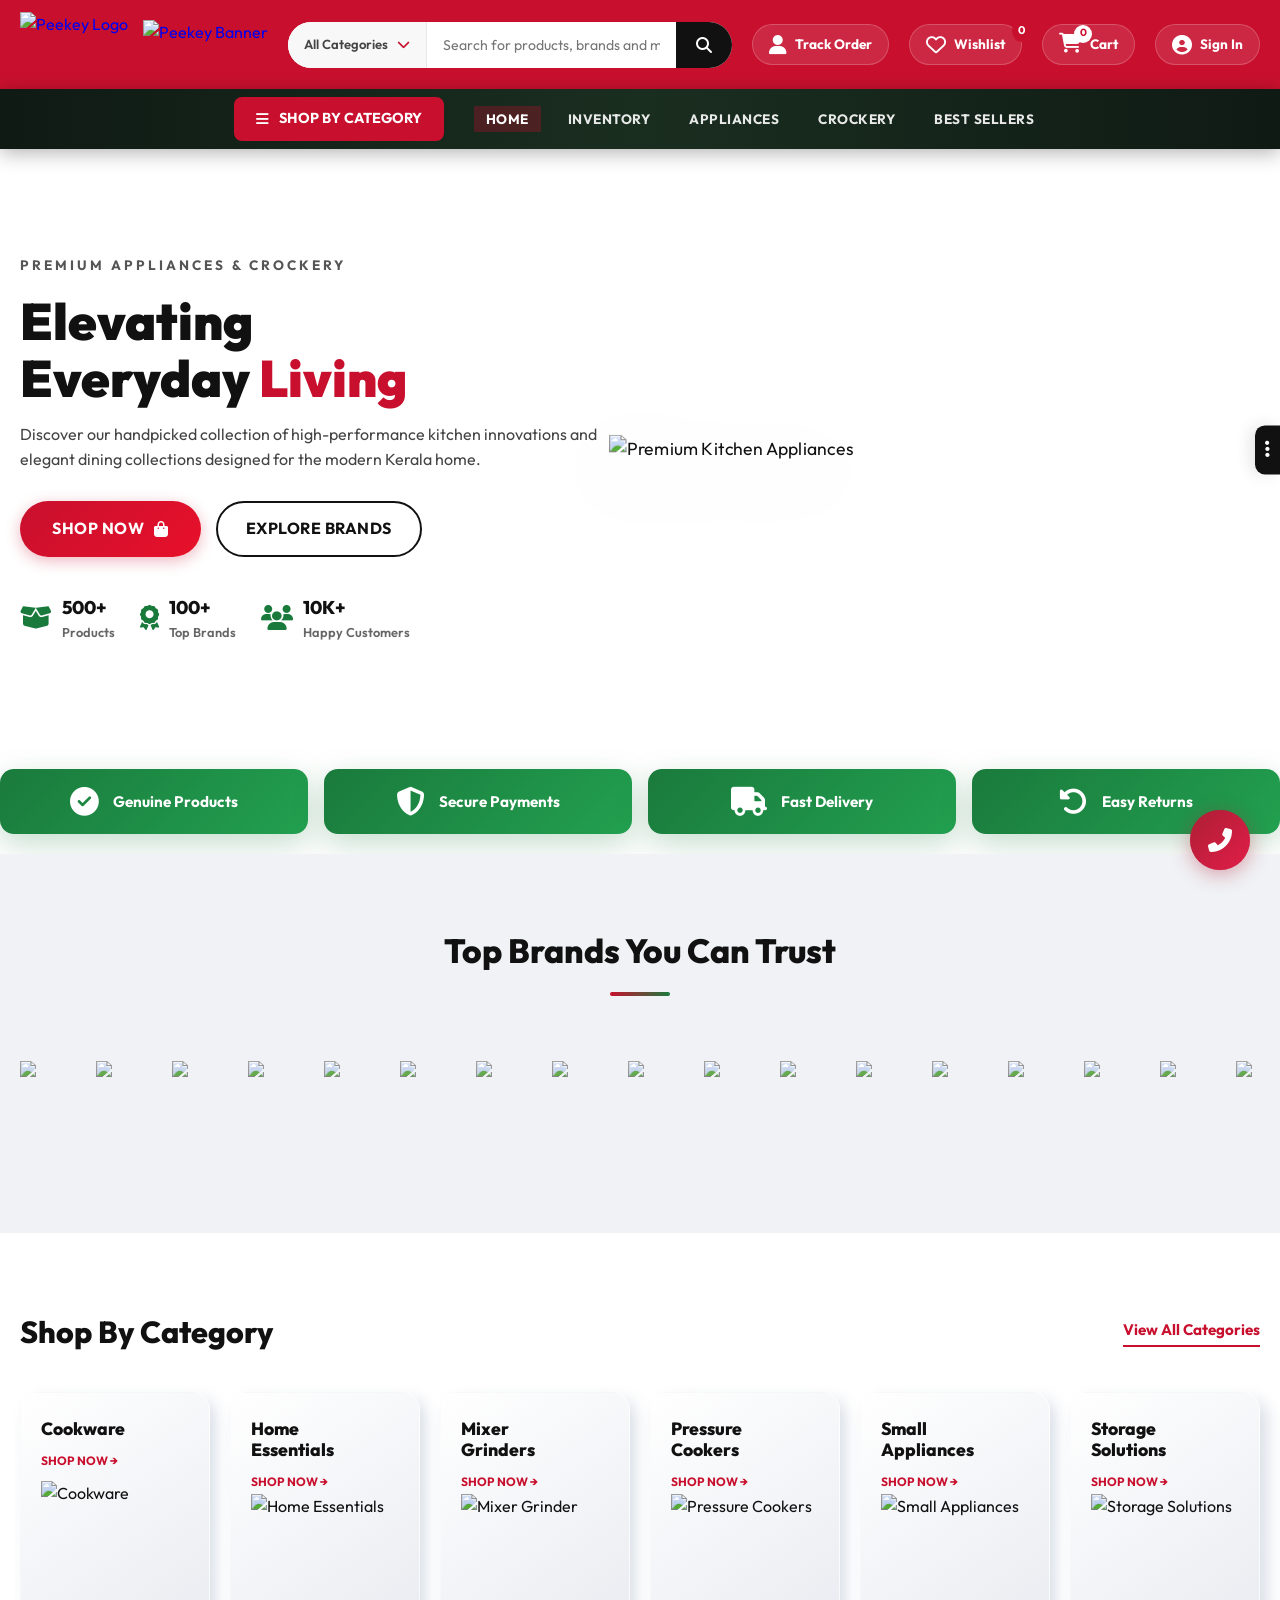
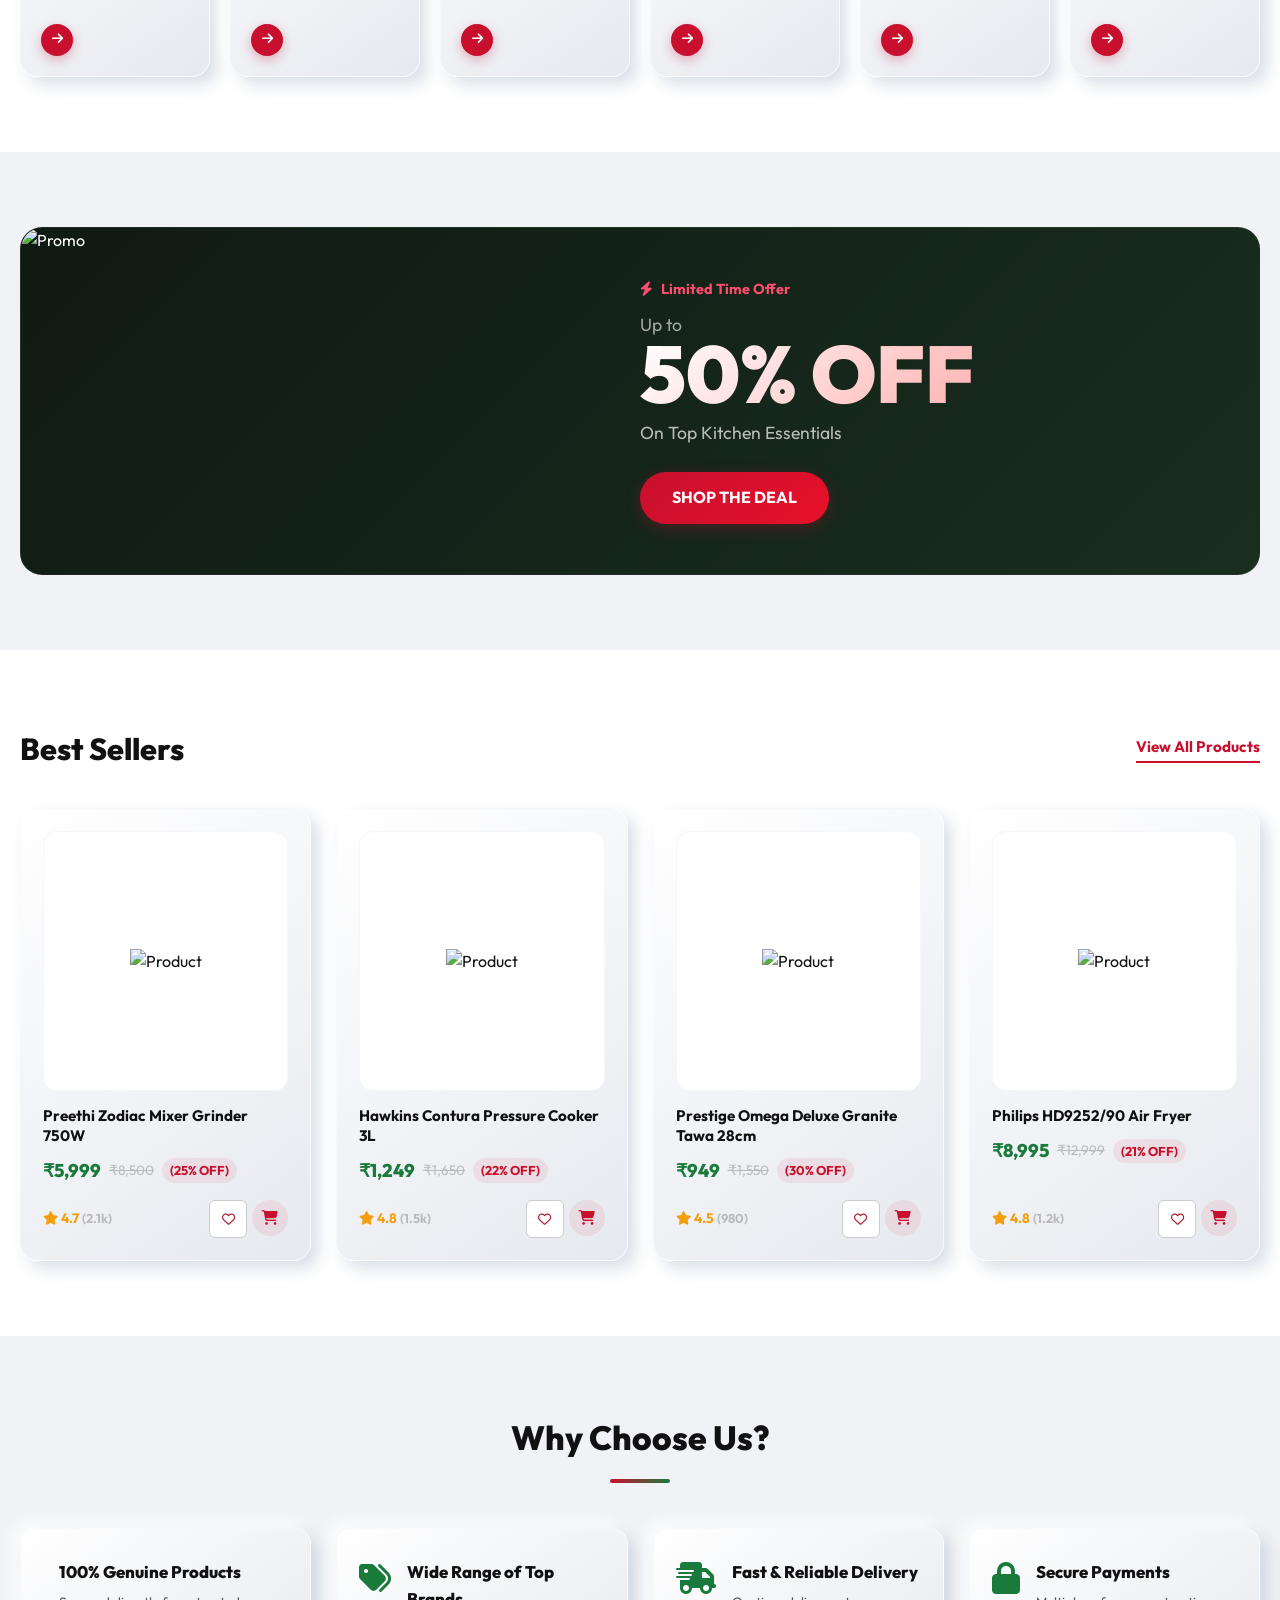
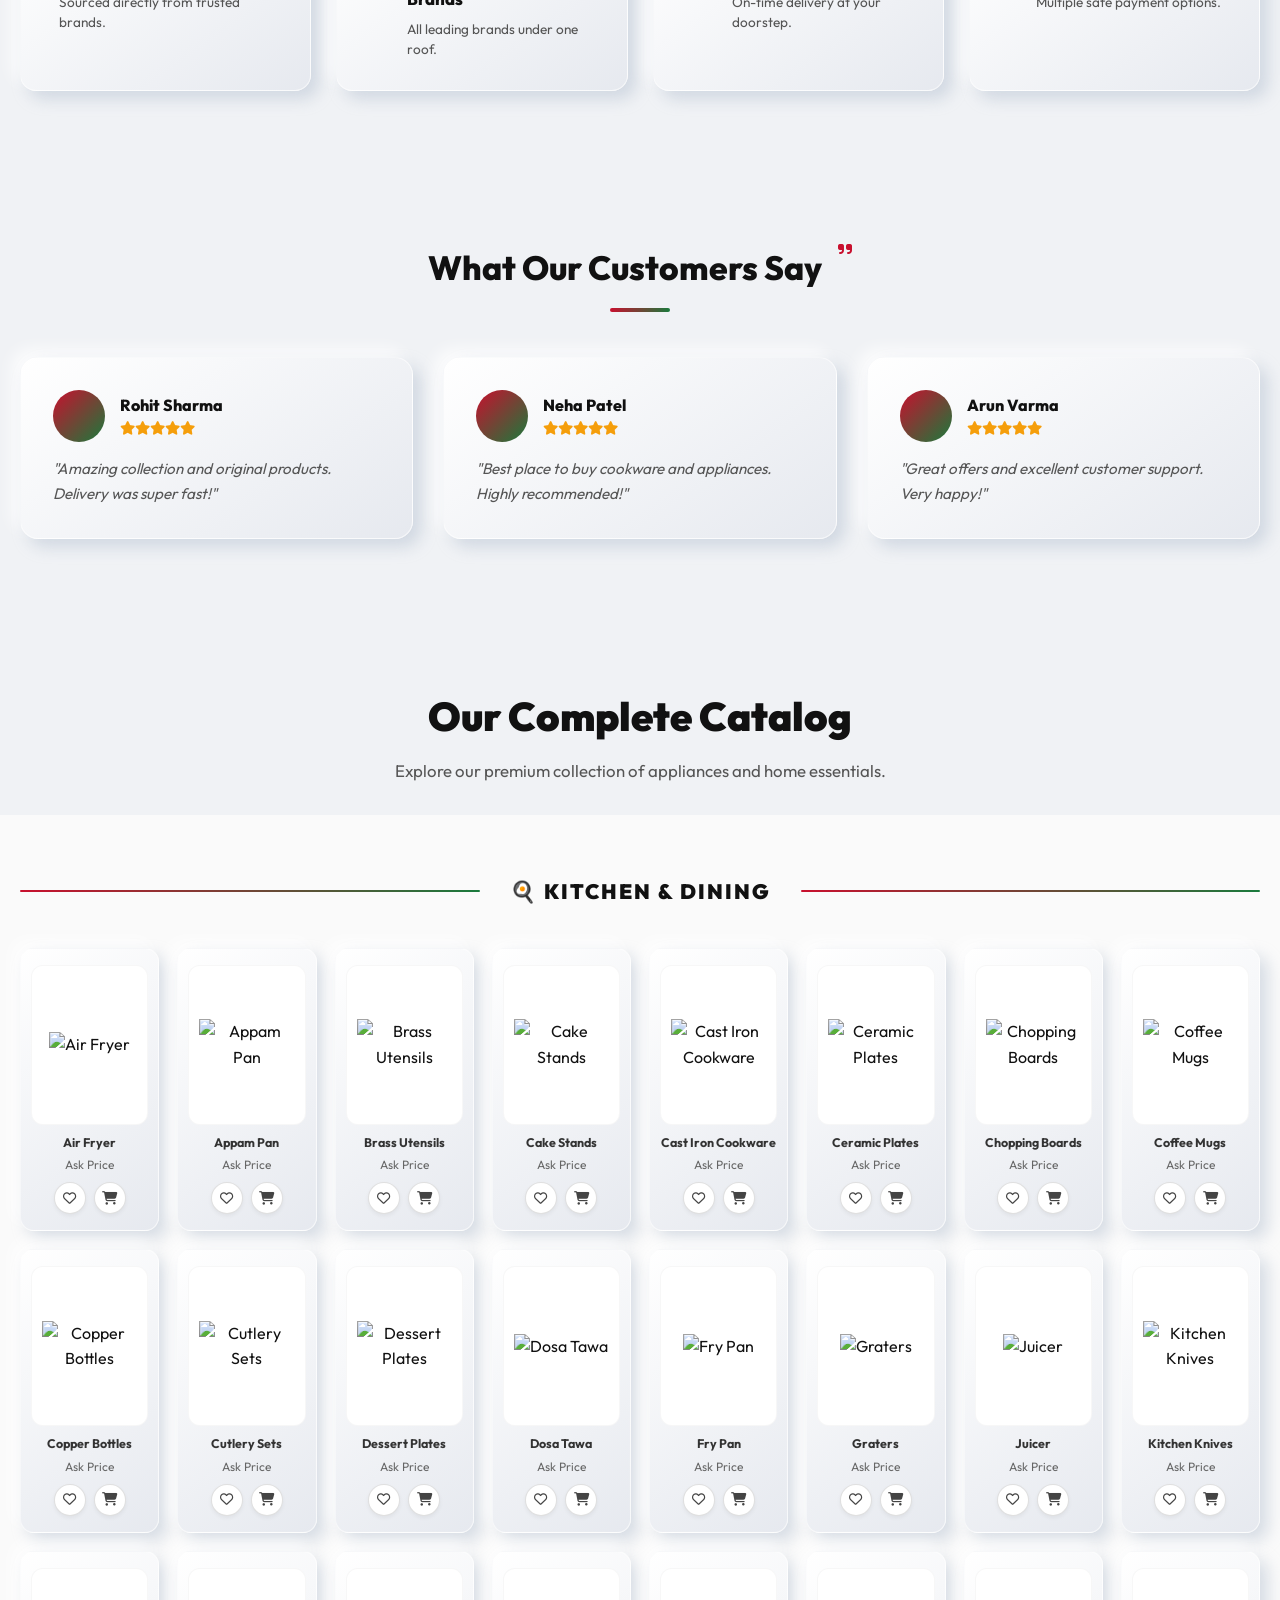
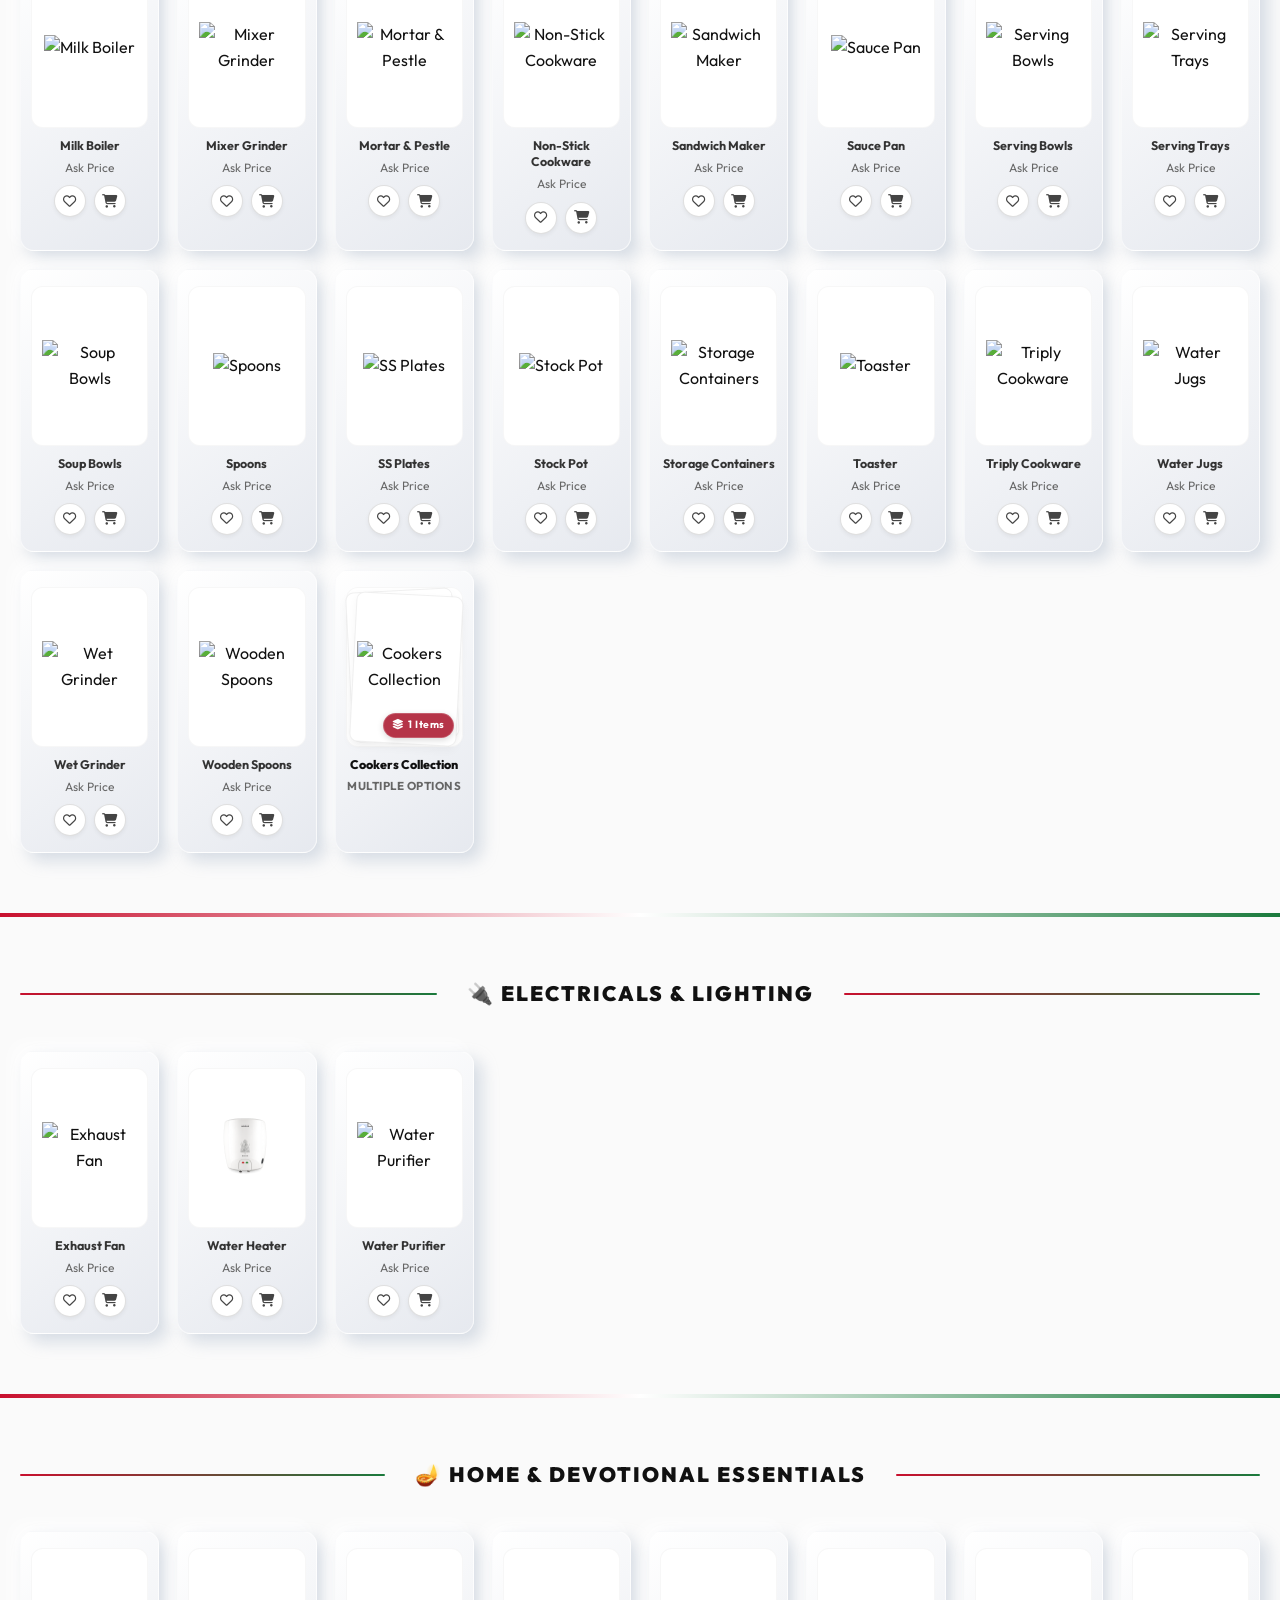
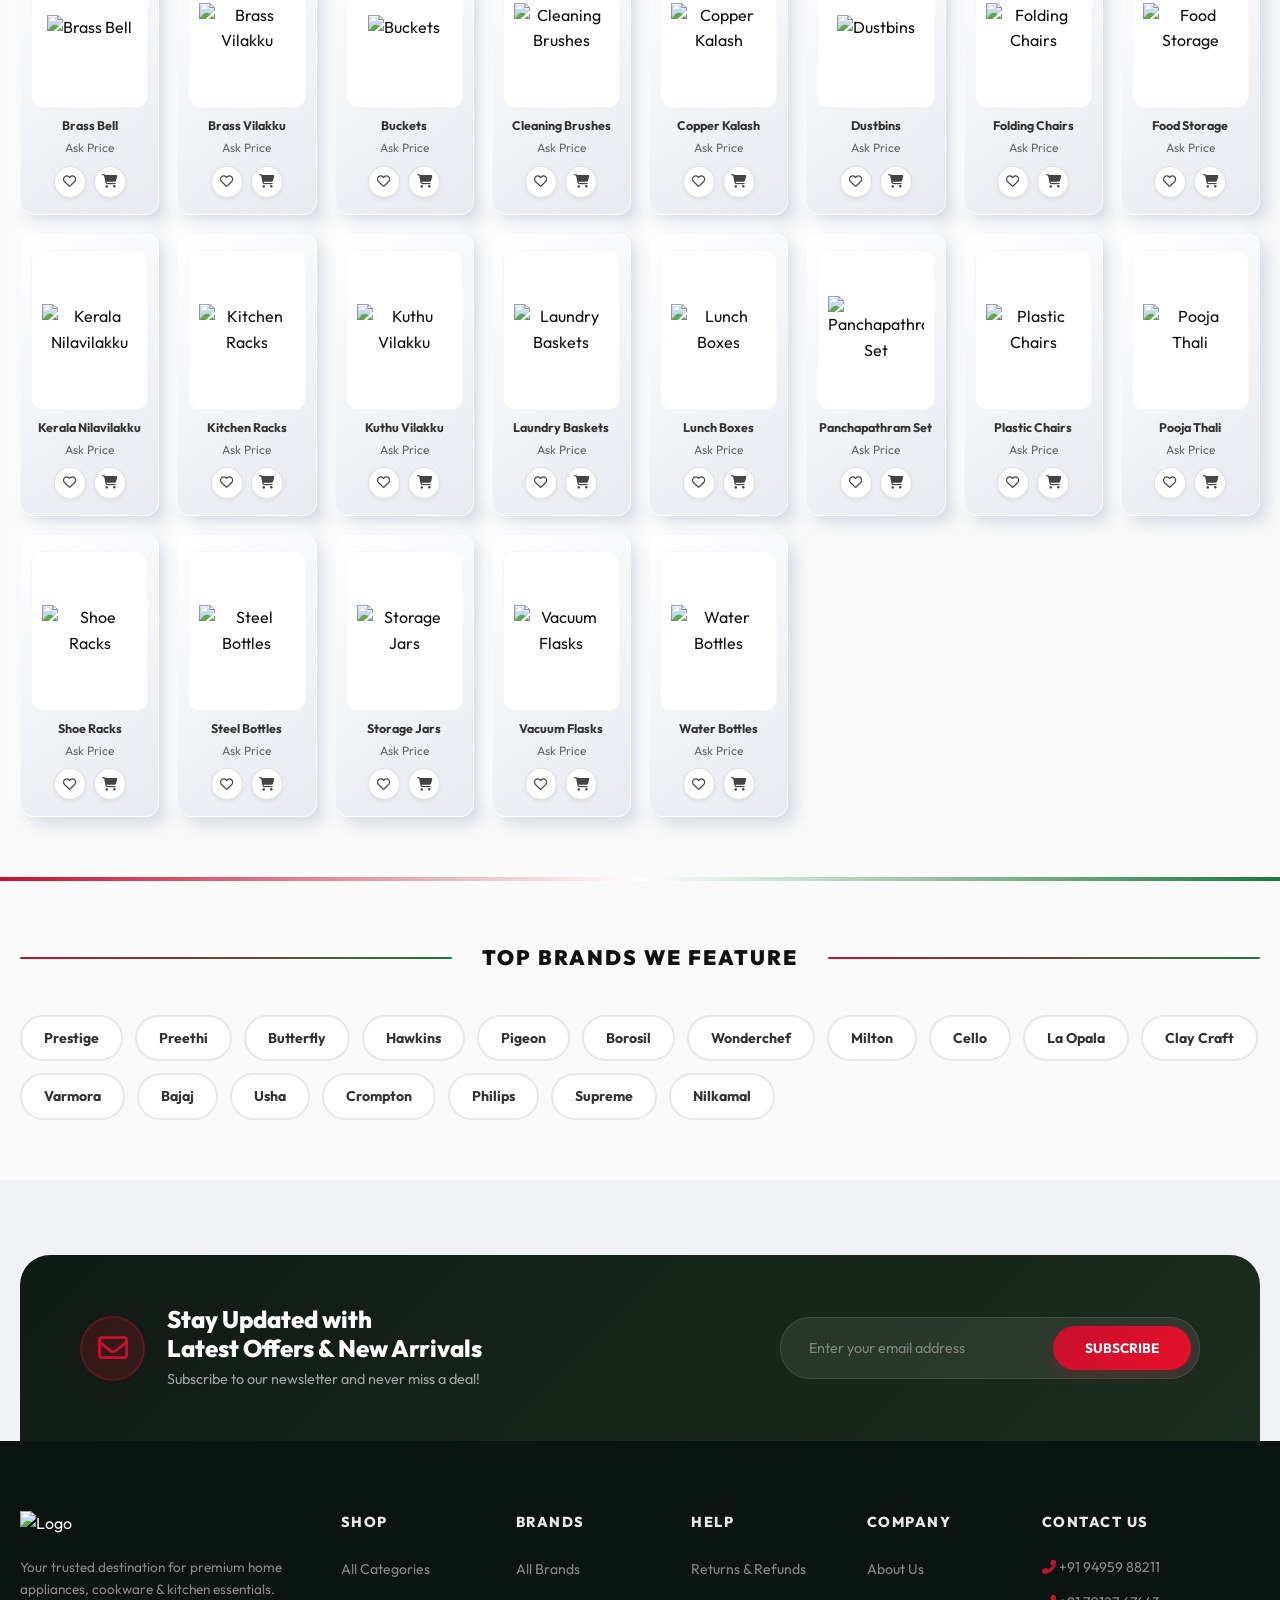
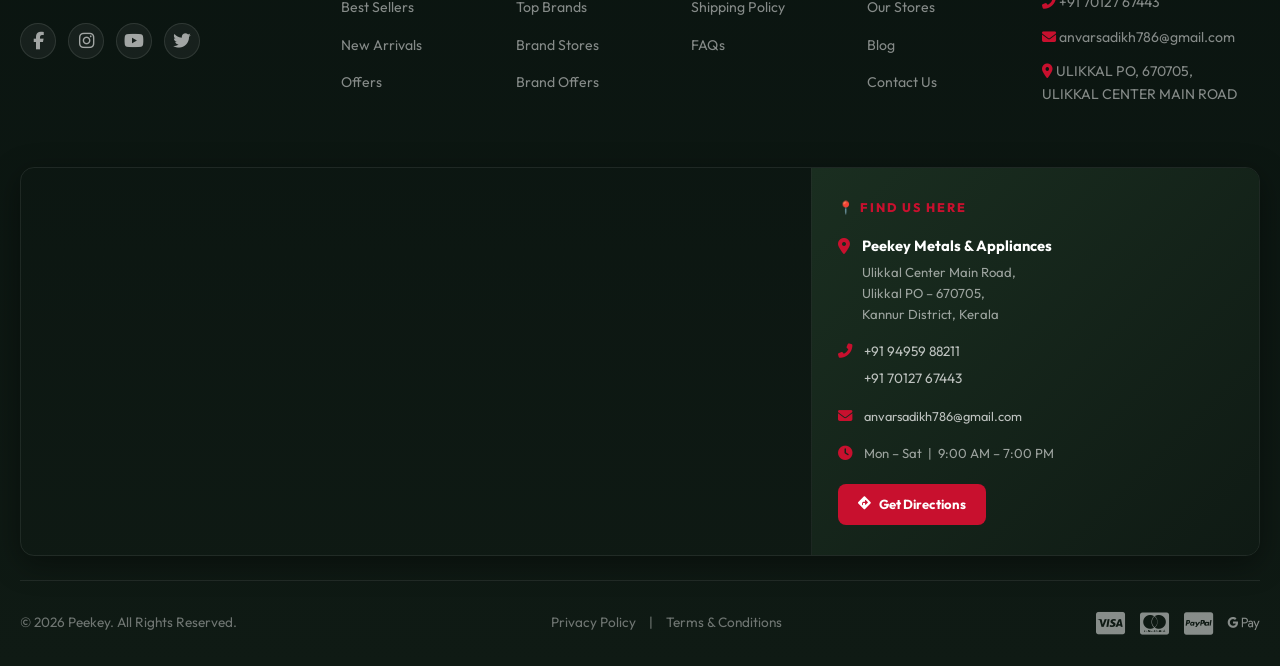
==== commit 1d4d676a: "update" ====
--- a/index.html
+++ b/index.html
@@ -529,7 +529,7 @@
                     <img src="mixer grinder.png" alt="Mixer Grinder" class="cat-card-img">
                     <div class="cat-card-btn"><i class="fas fa-arrow-right"></i></div>
                 </a>
-                <a href="inventory.html?q=Cooker" class="cat-card-exact">
+                <a href="inventory.html?collection=cookers" class="cat-card-exact">
                     <div class="cat-card-content">
                         <h3>Pressure<br>Cookers</h3>
                         <span class="shop-now-text">SHOP NOW &rarr;</span>
@@ -1464,6 +1464,8 @@
               <div class="item-name" style="font-weight: 800; color: #111;">Cookers Collection</div>
               <div class="item-price" style="color: #666; font-size: 0.72rem; margin-top: 4px; text-align: center; text-transform: uppercase; font-weight: bold; letter-spacing: 0.5px;">Multiple Options</div>
             `;
+            groupEl.style.cursor = 'pointer';
+            groupEl.onclick = () => window.location.href = 'inventory.html?collection=cookers';
             kitchenShelf.appendChild(groupEl);
           }
 
@@ -1543,6 +1545,189 @@
             }
           }
         });
+        if (!window.searchInitialized) {
+          initializeSearchFilter();
+          window.searchInitialized = true;
+        }
+      }
+
+      function initializeSearchFilter() {
+        const searchInput = document.querySelector('.ts-search input[type="text"]');
+        const searchBtn   = document.querySelector('.ts-search button[type="submit"]');
+        const categoryItems   = document.querySelectorAll('.search-dropdown-menu li');
+        const selectedCatText = document.getElementById('selected-category-text');
+
+        if (!searchInput) return;
+
+        if (!document.getElementById('pk-no-results')) {
+          const banner = document.createElement('div');
+          banner.id = 'pk-no-results';
+          banner.style.cssText = [
+            'display:none',
+            'text-align:center',
+            'padding:60px 20px',
+            'font-family:"Outfit",sans-serif',
+            'color:#7a8099',
+            'font-size:1.05rem',
+          ].join(';');
+          banner.innerHTML = '<i class="fas fa-search" style="font-size:2.5rem;color:#cbd5e1;display:block;margin-bottom:14px;"></i>'
+            + '<strong style="color:#1a2035;font-size:1.2rem;">No products found</strong>'
+            + '<p style="margin-top:8px;">Try a different keyword or category.</p>';
+          const catalogAnchor = document.getElementById('catalog');
+          if (catalogAnchor) catalogAnchor.after(banner);
+        }
+
+        let activeCategory = 'All Categories';
+
+        categoryItems.forEach(item => {
+          item.addEventListener('click', () => {
+            activeCategory = item.getAttribute('data-value') || 'All Categories';
+            if (selectedCatText) {
+              selectedCatText.innerHTML = activeCategory + ' <i class="fas fa-chevron-down"></i>';
+            }
+            performSearch();
+          });
+        });
+
+        if (searchBtn) {
+          searchBtn.addEventListener('click', e => {
+            e.preventDefault();
+            performSearch();
+          });
+        }
+        searchInput.addEventListener('keydown', e => {
+          if (e.key === 'Enter') { e.preventDefault(); performSearch(); }
+        });
+        searchInput.addEventListener('keyup', e => {
+          if (e.key === 'Escape' || searchInput.value.trim() === '') {
+            searchInput.value = '';
+            resetSearch();
+          }
+        });
+
+        function resetSearch() {
+          document.querySelectorAll('.inventory-section:not(#cookers-collection-section)').forEach(s => {
+            s.style.display = '';
+            s.querySelectorAll('.shelf-item').forEach(i => {
+              if (i.classList.contains('cooker-item-hidden')) {
+                i.style.display = 'none';
+              } else {
+                i.style.display = '';
+              }
+            });
+          });
+          document.querySelectorAll('.section-divider').forEach(d => d.style.display = '');
+          const bs = document.getElementById('best-sellers');
+          if (bs) {
+            bs.style.display = '';
+            bs.querySelectorAll('.product-card-exact').forEach(c => c.style.display = '');
+          }
+          const banner = document.getElementById('pk-no-results');
+          if (banner) banner.style.display = 'none';
+          if (typeof showToast === 'function') showToast('Showing all products', 'success');
+        }
+
+        function performSearch() {
+          const query = searchInput.value.toLowerCase().trim();
+
+          if (query === 'cooker' || query === 'cookers' || query === 'pressure cooker') {
+            window.location.href = 'inventory.html?collection=cookers';
+            return;
+          }
+
+          if (query !== '') {
+            const catalogEl = document.getElementById('catalog');
+            if (catalogEl) catalogEl.scrollIntoView({ behavior: 'smooth', block: 'start' });
+            const cookerSec = document.getElementById('cookers-collection-section');
+            if (cookerSec) cookerSec.style.display = 'none';
+          }
+
+          let totalVisible = 0;
+
+          const inventorySections = document.querySelectorAll('.inventory-section:not(#cookers-collection-section)');
+          inventorySections.forEach(section => {
+            const shelfItems = section.querySelectorAll('.shelf-item');
+            if (shelfItems.length === 0) {
+              section.style.display = (query === '') ? '' : 'none';
+              return;
+            }
+
+            let sectionVisible = 0;
+            shelfItems.forEach(item => {
+              if (item.classList.contains('cooker-group-slot')) {
+                if (query !== '') {
+                  item.style.display = 'none';
+                } else {
+                  item.style.display = '';
+                }
+                return;
+              }
+
+              const name     = (item.getAttribute('data-name') || item.querySelector('.item-name')?.textContent || '').toLowerCase();
+              const category = (item.getAttribute('data-category') || '').toLowerCase().trim();
+
+              const words = query.split(' ').filter(Boolean);
+              const searchStr = (name + ' ' + category).toLowerCase();
+              const matchesQuery = (query === '') || words.some(w => searchStr.includes(w));
+              const matchesCategory = (activeCategory === 'All Categories') || category === activeCategory.toLowerCase().trim();
+
+              if (matchesQuery && matchesCategory) {
+                if (item.classList.contains('cooker-item-hidden') && query === '') {
+                  item.style.display = 'none';
+                } else {
+                  item.style.display = 'block';
+                  sectionVisible++;
+                  totalVisible++;
+                }
+              } else {
+                item.style.display = 'none';
+              }
+            });
+
+            const hide = (sectionVisible === 0 && query !== '');
+            section.style.display = hide ? 'none' : '';
+
+            const next = section.nextElementSibling;
+            if (next && next.classList.contains('section-divider')) {
+              next.style.display = hide ? 'none' : '';
+            }
+          });
+
+          const bestSellersSection = document.getElementById('best-sellers');
+          if (bestSellersSection) {
+            const staticCards = bestSellersSection.querySelectorAll('.product-card-exact');
+            let bsVisible = 0;
+            staticCards.forEach(card => {
+              const name     = (card.querySelector('.product-title-exact')?.textContent || '').toLowerCase();
+              const category = (card.getAttribute('data-category') || '').toLowerCase().trim();
+
+              const words = query.split(' ').filter(Boolean);
+              const searchStr = (name + ' ' + category).toLowerCase();
+              const matchesQuery = (query === '') || words.some(w => searchStr.includes(w));
+              const matchesCategory = (activeCategory === 'All Categories') || category === activeCategory.toLowerCase().trim();
+
+              if (matchesQuery && matchesCategory) {
+                card.style.display = '';
+                bsVisible++;
+                totalVisible++;
+              } else {
+                card.style.display = 'none';
+              }
+            });
+            bestSellersSection.style.display = (bsVisible === 0 && query !== '') ? 'none' : '';
+          }
+
+          const banner = document.getElementById('pk-no-results');
+          if (banner) banner.style.display = (totalVisible === 0 && query !== '') ? 'block' : 'none';
+
+          if (typeof showToast === 'function') {
+            if (query !== '') {
+               showToast(`Found ${totalVisible} items matching "${query}"`, 'success');
+            } else {
+               showToast('Showing all products', 'success');
+            }
+          }
+        }
       }
       if(document.readyState==='loading') document.addEventListener('DOMContentLoaded',load);
       else load();
